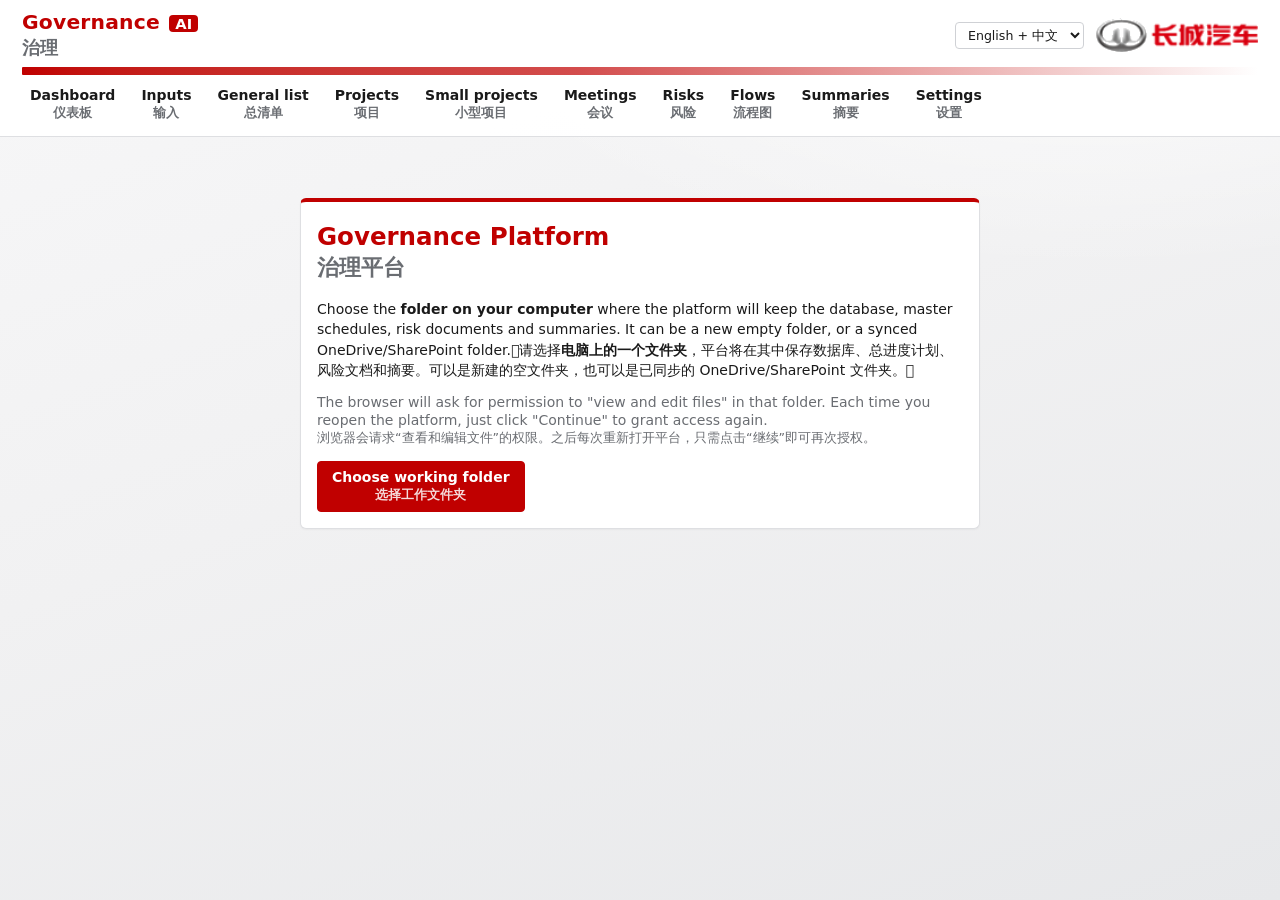
==== index.html @ fbc64bdb "Lista geral: editar título e descrição do item Campos Título e Descrição na janela do item e atalho " ====
<!doctype html>
<!-- Arquivo gerado por tools/build.mjs a partir de src/. Edite os arquivos em src/. -->
<html lang="pt-BR">
<head>
<meta charset="utf-8">
<meta name="viewport" content="width=device-width, initial-scale=1">
<title>Governança IA</title>
<style>
/* Visual no padrão das apresentações GWM: fundo claro/cinza, títulos vermelhos, texto preto,
 * faixa vermelha em degradê e logo no canto superior direito. Sem modo escuro. */
:root {
  color-scheme: light;
  --brand: #C00000;
  --font-scale: 1;
  --bg: #f1f1f2; --bg-2: #e7e8ea; --panel: #ffffff; --ink: #1a1a1a; --muted: #6a6d72; --line: #dedfe2;
  --soft: #fbeeee;
  --high: #b00000; --high-bg: #fde4e4; --mid: #8a5a00; --mid-bg: #fff1d6; --low: #1f6b34; --low-bg: #e3f3e6;
  --pad: 16px; --gap: 14px;
}
body[data-density="compacta"] { --pad: 10px; --gap: 10px; }
body[data-density="confortável"] { --pad: 22px; --gap: 18px; }
* { box-sizing: border-box; }
html { font-size: calc(14px * var(--font-scale)); }
body {
  margin: 0; font: 1rem/1.45 "Segoe UI", system-ui, -apple-system, "Microsoft YaHei", "PingFang SC", sans-serif; color: var(--ink);
  background: radial-gradient(1200px 600px at 85% -10%, #ffffff 0%, rgba(255,255,255,0) 60%), linear-gradient(160deg, #f7f7f8 0%, var(--bg) 45%, var(--bg-2) 100%) fixed;
  min-height: 100vh;
}
a { color: var(--brand); }

/* ---------- topo */
.top { background: rgba(255,255,255,.96); position: sticky; top: 0; z-index: 5; box-shadow: 0 1px 0 var(--line); }
.top-row { display: flex; align-items: center; gap: 16px; padding: 10px 22px 6px; }
.brand { font-weight: 800; font-size: 1.45rem; color: var(--brand); letter-spacing: .2px; flex: 1; }
.brand .ai { background: var(--brand); color: #fff; border-radius: 4px; padding: 0 6px; margin-left: 2px; font-size: 1.05rem; vertical-align: 2px; }
.top-right { display: flex; align-items: center; gap: 12px; }
.logo { height: 34px; max-width: 220px; object-fit: contain; }
.redbar { height: 8px; margin: 0 22px; border-radius: 1px; background: linear-gradient(90deg, var(--brand) 0%, color-mix(in srgb, var(--brand) 70%, #fff) 45%, rgba(255,255,255,0) 100%); }
nav { display: flex; gap: 2px; flex-wrap: wrap; padding: 6px 18px 8px; }
nav a { color: var(--ink); text-decoration: none; padding: 6px 12px; border-radius: 4px; font-weight: 600; }
nav a:hover { color: var(--brand); background: var(--soft); }
nav a.active { color: var(--brand); box-shadow: inset 0 -3px 0 var(--brand); border-radius: 0; }
.badge { font-size: .8rem; padding: 3px 9px; border-radius: 999px; background: #eee; color: var(--muted); white-space: nowrap; }
.badge.on { background: var(--low-bg); color: var(--low); }
.badge:empty { display: none; }
.lang { width: auto; padding: 4px 8px; font-size: .9rem; }

/* ---------- conteúdo */
main { max-width: 1360px; margin: 0 auto; padding: 22px 18px 60px; }
h1 { font-size: 1.75rem; margin: 4px 0 16px; color: var(--brand); font-weight: 800; }
h2 { font-size: 1.1rem; margin: 0 0 10px; color: var(--ink); font-weight: 700; padding-left: 9px; border-left: 4px solid var(--brand); }
h3 { font-size: 1rem; margin: 16px 0 6px; color: var(--ink); }
.title-row { display: flex; align-items: center; justify-content: space-between; gap: 16px; flex-wrap: wrap; }
.title-row h1 { margin-bottom: 4px; }
.pct-big { min-width: 260px; font-weight: 700; display: flex; align-items: center; gap: 8px; }
.grid { display: grid; gap: var(--gap); grid-template-columns: repeat(auto-fit, minmax(320px, 1fr)); }
.card { background: var(--panel); border: 1px solid var(--line); border-radius: 6px; padding: var(--pad); box-shadow: 0 1px 2px rgba(0,0,0,.04); }
.welcome { max-width: 680px; margin: 40px auto; border-top: 4px solid var(--brand); }
.kpis { display: grid; gap: 10px; grid-template-columns: repeat(auto-fit, minmax(150px, 1fr)); margin-bottom: var(--gap); }
.kpi { background: var(--panel); border: 1px solid var(--line); border-top: 3px solid var(--brand); border-radius: 6px; padding: 12px; text-decoration: none; color: inherit; display: block; }
.kpi b { display: block; font-size: 1.8rem; color: var(--brand); font-variant-numeric: tabular-nums; line-height: 1.1; }
.kpi span { color: var(--muted); font-size: .85rem; }
a.kpi:hover { box-shadow: 0 2px 8px rgba(0,0,0,.08); }
table { width: 100%; border-collapse: collapse; }
th, td { text-align: left; padding: 7px 8px; border-bottom: 1px solid var(--line); vertical-align: top; }
th { font-size: .8rem; color: #444; font-weight: 700; background: #f5f5f6; text-transform: none; }
tr.click { cursor: pointer; } tr.click:hover { background: var(--soft); }
tr.done td { color: var(--muted); }
tr.overdue td:first-child { box-shadow: inset 3px 0 0 var(--high); }
.acts td { font-size: .92rem; }
.acts tr.group-start td { border-top: 2px solid #c9c9cc; }
.acts td.grp { font-weight: 700; color: #333; background: #fafafa; }
.acts td.lp { white-space: pre-wrap; min-width: 220px; color: #333; }
.nowrap { white-space: nowrap; }
label { display: block; font-size: .8rem; color: #444; margin: 10px 0 4px; font-weight: 700; }
input, select, textarea { width: 100%; padding: 7px 8px; border: 1px solid #cfd1d5; border-radius: 4px; background: #fff; color: var(--ink); font: inherit; }
input:focus, select:focus, textarea:focus { outline: 2px solid color-mix(in srgb, var(--brand) 35%, transparent); border-color: var(--brand); }
input.late { border-color: var(--high); color: var(--high); }
textarea { min-height: 80px; resize: vertical; }
td textarea { min-height: 0; }
.row { display: grid; gap: 12px; grid-template-columns: repeat(auto-fit, minmax(170px, 1fr)); }
button, .btn { display: inline-block; border: 1px solid var(--brand); background: var(--brand); color: #fff; padding: 7px 14px; border-radius: 4px; cursor: pointer; font: inherit; font-weight: 600; text-decoration: none; }
button:hover, .btn:hover { filter: brightness(1.08); }
button.ghost, .btn.ghost { background: #fff; color: var(--brand); }
button.danger { color: var(--high); border-color: #e3b2b2; }
button.small { padding: 3px 9px; font-size: .85rem; }
button:disabled { opacity: .5; cursor: wait; }
.swatch { width: 30px; height: 30px; padding: 0; border-radius: 50%; border: 2px solid #fff; box-shadow: 0 0 0 1px #ccc; }
.actions { display: flex; gap: 8px; flex-wrap: wrap; margin-top: 14px; align-items: center; }
.pill { display: inline-block; font-size: .78rem; padding: 1px 8px; border-radius: 999px; background: #eeeeef; color: #333; margin: 1px 2px 1px 0; white-space: nowrap; }
.p-Alta, .lv-alta, .p-Alto { background: var(--high-bg); color: var(--high); }
.p-Média, .lv-media, .p-Médio { background: var(--mid-bg); color: var(--mid); }
.p-Baixa, .lv-baixa, .p-Baixo { background: var(--low-bg); color: var(--low); }
.star { color: var(--brand); }
.muted { color: var(--muted); }
.alert { padding: 8px 10px; border-radius: 4px; margin-bottom: 6px; background: #f6f6f7; }
.steps { display: flex; gap: 6px; margin-bottom: 14px; flex-wrap: wrap; }
.step { padding: 5px 12px; border-radius: 999px; background: #eaeaec; color: var(--muted); font-size: .82rem; font-weight: 600; }
.step.on { background: var(--brand); color: #fff; }
.tabs { display: flex; gap: 2px; flex-wrap: wrap; border-bottom: 2px solid var(--line); margin: 6px 0 16px; }
.tabs a { padding: 8px 14px; text-decoration: none; color: #333; font-weight: 600; border-bottom: 3px solid transparent; margin-bottom: -2px; }
.tabs a:hover { color: var(--brand); }
.tabs a.on { color: var(--brand); border-bottom-color: var(--brand); }
.checks label { display: flex; gap: 6px; align-items: center; font-weight: 400; color: var(--ink); margin: 4px 0; font-size: 1rem; }
.checks.inline { display: flex; gap: 16px; flex-wrap: wrap; }
.checks input { width: auto; }
.ai-box { border-left: 3px solid var(--brand); background: var(--soft); padding: 10px 12px; border-radius: 4px; margin: 10px 0; white-space: pre-wrap; }
.toolbar { display: flex; gap: 8px; flex-wrap: wrap; margin-bottom: 12px; align-items: center; }
.toolbar input, .toolbar select { width: auto; min-width: 150px; }
.progress { display: flex; align-items: center; gap: 8px; min-width: 120px; }
.progress b { font-variant-numeric: tabular-nums; min-width: 38px; }
.progress-bar { flex: 1; height: 8px; background: #e4e4e6; border-radius: 4px; overflow: hidden; min-width: 70px; }
.progress-bar span { display: block; height: 100%; background: var(--brand); border-radius: 4px; }
.progress-bar.mini { height: 4px; margin-top: 4px; }
.map-grid { display: grid; gap: 4px 12px; grid-template-columns: repeat(auto-fit, minmax(190px, 1fr)); }
.logo-preview { background: #fff; border: 1px dashed #ccc; border-radius: 6px; padding: 16px; text-align: center; margin-bottom: 8px; }
.logo-preview img { max-height: 60px; max-width: 100%; }
.modal { position: fixed; inset: 0; background: rgba(30,30,30,.45); display: flex; align-items: flex-start; justify-content: center; padding: 40px 16px; overflow: auto; z-index: 20; }
.modal-box { background: var(--panel); border-radius: 6px; border-top: 4px solid var(--brand); padding: 22px; width: min(960px, 100%); position: relative; }
.close { position: absolute; right: 12px; top: 10px; background: transparent; color: var(--muted); border: 0; font-size: 22px; }
.hidden { display: none !important; }
.toast { position: fixed; right: 18px; bottom: 18px; background: #1a1a1a; color: #fff; padding: 10px 16px; border-radius: 4px; border-left: 4px solid var(--brand); z-index: 30; max-width: 440px; }
.tl li { margin-bottom: 4px; }
.files a { color: var(--brand); }
.summary-doc { background: var(--panel); border: 1px solid var(--line); border-radius: 6px; padding: 24px; }
.summary-doc h2 { margin-top: 22px; }

/* ---------- fluxos */
.flow-wrap { display: grid; grid-template-columns: minmax(0, 1fr) 300px; gap: var(--gap); align-items: start; }
.flow-canvas { overflow: auto; max-height: 72vh; background: #fbfbfb; border: 1px solid var(--line); border-radius: 6px; touch-action: none; user-select: none; }
.flow-canvas .fl-node { cursor: grab; }
.flow-canvas .fl-edge { cursor: pointer; }
.flow-side { position: sticky; top: 150px; }
@media (max-width: 900px) { .flow-wrap { grid-template-columns: 1fr; } .flow-side { position: static; } }

@media (max-width: 640px) {
  .top-row { padding: 8px 12px 4px; } .redbar { margin: 0 12px; } nav { padding: 4px 8px 6px; }
  .logo { height: 24px; } .badge { display: none; }
  main { padding: 16px 12px 40px; }
}
@media print { .top, .no-print, .tabs { display: none !important; } main { padding: 0; } .summary-doc { border: 0; } body { background: #fff; } }
.acts textarea { min-width: 220px; } .acts input[type=date] { min-width: 130px; }
input[type=range], input[type=checkbox] { accent-color: var(--brand); }

/* ---------- dashboards */
.hero { font-size: 1.15rem; font-weight: 600; margin: 4px 0 14px; padding: 12px 16px; background: #fff; border: 1px solid var(--line); border-left: 5px solid var(--brand); border-radius: 6px; }
.kpi small { display: block; color: var(--muted); font-size: .75rem; margin-top: 2px; }
.small { font-size: .8rem; }
.hbars { display: grid; gap: 8px; }
.hb-row { display: grid; grid-template-columns: minmax(110px, 38%) 1fr; gap: 10px; align-items: center; }
.hb-label { font-size: .88rem; color: #333; overflow: hidden; text-overflow: ellipsis; white-space: nowrap; }
.hb-track { display: flex; align-items: center; gap: 8px; min-width: 0; }
.hb-bar { display: block; height: 14px; border-radius: 0 4px 4px 0; min-width: 0; }
.hb-val { font-weight: 700; font-size: .88rem; color: #1a1a1a; white-space: nowrap; }
.stackbar { display: flex; gap: 2px; height: 22px; border-radius: 4px; overflow: hidden; margin: 6px 0 10px; }
.sb-seg { display: block; height: 100%; min-width: 4px; }
.legend { display: flex; flex-wrap: wrap; gap: 6px 16px; font-size: .85rem; color: #333; }
.legend i { display: inline-block; width: 12px; height: 12px; border-radius: 3px; margin-right: 5px; vertical-align: -1px; }
.meter { display: flex; align-items: center; gap: 8px; min-width: 140px; }
.meter b { font-variant-numeric: tabular-nums; }
.cols { display: flex; align-items: flex-end; gap: 14px; height: 170px; padding-top: 18px; }
.col { flex: 1; display: flex; flex-direction: column; align-items: center; justify-content: flex-end; height: 100%; min-width: 0; }
.col-bar { display: block; width: min(24px, 70%); background: var(--brand); border-radius: 4px 4px 0 0; min-height: 0; }
.col-val { font-weight: 700; font-size: .85rem; margin-bottom: 4px; }
.col-label { font-size: .75rem; color: var(--muted); margin-top: 6px; text-align: center; white-space: nowrap; }
.heat { border-collapse: separate; border-spacing: 2px; }
.heat td { text-align: center; font-weight: 700; font-size: 1.05rem; padding: 14px 6px; border: 0; border-radius: 4px; }
.heat th { background: transparent; text-align: center; border: 0; }

/* ---------- calendário */
.cal { display: grid; grid-template-columns: repeat(7, minmax(0, 1fr)); gap: 2px; background: var(--line); border: 1px solid var(--line); border-radius: 6px; overflow: hidden; }
.cal-head { background: #f5f5f6; font-weight: 700; font-size: .8rem; padding: 6px; text-align: center; }
.cal-day { background: #fff; min-height: 104px; padding: 4px; cursor: pointer; display: flex; flex-direction: column; gap: 3px; min-width: 0; }
.cal-day:hover { background: #fffafa; }
.cal-day.weekend { background: #fafafa; }
.cal-day.empty { background: #f7f7f8; cursor: default; }
.cal-day.today .cal-num { background: var(--brand); color: #fff; border-radius: 999px; padding: 0 7px; }
.cal-num { font-size: .8rem; font-weight: 700; align-self: flex-start; }
.cal-title { font-size: 1.1rem; min-width: 170px; text-align: center; }
.cal-ev { display: block; font-size: .75rem; padding: 2px 5px; border-radius: 3px; text-decoration: none; color: #1a1a1a; white-space: nowrap; overflow: hidden; text-overflow: ellipsis; border-left: 3px solid #999; background: #f1f1f2; }
.cal-ev.sug { border: 1px dashed var(--brand); border-left-width: 3px; background: #fff; display: flex; align-items: center; gap: 3px; overflow: visible; }
.cal-ev .sug-t { flex: 1; min-width: 0; overflow: hidden; text-overflow: ellipsis; }
.cal-ev .mini { flex: none; padding: 0 5px; font-size: .72rem; line-height: 1.35; }
.cal-ev .mini + .mini { background: #fff; color: var(--brand); }
.st-Agendada { border-left-color: #6a6d72 !important; background: #f1f1f2; }
.st-Pendente, .st-Solicitada { border-left-color: #C98A00 !important; background: #fff6e2; }
.st-Realizada { border-left-color: #2E7D32 !important; background: #e9f5eb; }
.st-Norealizada { border-left-color: #C00000 !important; background: #fde8e8; }
.legend i.st-Agendada { background: #6a6d72; } .legend i.st-Pendente, .legend i.st-Solicitada { background: #C98A00; }
.legend i.st-Realizada { background: #2E7D32; } .legend i.st-Norealizada { background: #C00000; } .legend i.sug { background: #fff; border: 1px dashed var(--brand); }
.teach { border-left: 4px solid var(--brand); }
@media (max-width: 760px) { .cal-day { min-height: 70px; } .cal-ev { font-size: .65rem; } }

/* ---------- traduções */
.tr-btn { vertical-align: middle; font-size: .78rem; margin-left: 6px; }
h1 .tr-btn, h2 .tr-btn { font-weight: 600; }
.tr-preview { font-size: .85rem; color: #444; background: #f6f6f7; border-left: 3px solid #b9bcc2; padding: 6px 8px; margin-top: 4px; border-radius: 3px; white-space: pre-wrap; }
.tr-field { margin-bottom: 12px; }
.tr-table td { width: 33%; font-size: .9rem; }

/* ---------- lista geral, busca de itens, prazos */
.due-strip { background: #fde8e8; color: #7a0000; padding: 6px 22px; font-weight: 600; font-size: .9rem; border-top: 1px solid #f3c2c2; }
.due-strip a { margin-left: 10px; }
.due-banner { display: flex; gap: 10px; align-items: center; flex-wrap: wrap; font-weight: 600; }
.late-txt { color: var(--high); font-weight: 700; }
tr.overdue td { background: #fff6f6; }
.pager { display: flex; justify-content: space-between; align-items: center; gap: 10px; margin-top: 10px; }
.inline-check { display: inline-flex; gap: 6px; align-items: center; font-weight: 400; font-size: .9rem; margin: 0; color: var(--ink); }
.inline-check input { width: auto; }
td.lp { max-width: 280px; font-size: .88rem; }
.chips { display: flex; flex-wrap: wrap; gap: 6px; margin: 4px 0 8px; }
.chip { display: inline-flex; align-items: center; gap: 6px; background: #f1f1f2; border-radius: 999px; padding: 3px 4px 3px 10px; font-size: .85rem; }
.chip.direct { background: var(--soft); color: var(--brand); font-weight: 600; }
.chip.sug { background: #fff; border: 1px dashed #bbb; padding-right: 10px; }
.chip .mini { padding: 0 6px; font-size: .75rem; line-height: 1.4; border-radius: 999px; }
.search-results { border: 1px solid var(--line); border-top: 0; border-radius: 0 0 4px 4px; max-height: 260px; overflow: auto; }
.search-results:empty { display: none; }
.search-row { display: flex; justify-content: space-between; gap: 10px; align-items: center; padding: 6px 8px; border-top: 1px solid var(--line); }
details.merge { margin-top: 14px; } details.merge summary { cursor: pointer; color: var(--muted); }
.toolbar .inline-check input { min-width: 0; width: auto; }
.act-cell { display: flex; flex-wrap: wrap; gap: 4px; min-width: 150px; }

/* ---------- painel por departamento */
.dept-grid { display: grid; gap: 10px; grid-template-columns: repeat(auto-fill, minmax(170px, 1fr)); }
.dept-tile { display: flex; flex-direction: column; align-items: flex-start; gap: 2px; text-align: left; background: #fff; color: var(--ink); border: 1px solid var(--line);
  border-top: 4px solid #b9bcc2; border-radius: 6px; padding: 12px; font-weight: 400; cursor: pointer; }
.dept-tile:hover { filter: none; box-shadow: 0 2px 8px rgba(0,0,0,.08); }
.dept-tile.has-late { border-top-color: var(--brand); }
.dept-tile.on { outline: 2px solid var(--brand); background: var(--soft); }
.dept-name { font-weight: 800; font-size: 1.05rem; color: var(--brand); }
.dept-tile b { font-size: 1.7rem; line-height: 1.1; }
.dept-sub { font-size: .78rem; color: var(--muted); }
.dept-meta { font-size: .78rem; color: var(--muted); min-height: 1em; }

/* ---------- participantes e tempo em reuniões */
.att-picker { display: flex; flex-wrap: wrap; gap: 6px 22px; padding: 8px 10px; border: 1px solid var(--line); border-radius: 4px; background: #fafafa; }
.att-group { display: flex; flex-wrap: wrap; gap: 4px 12px; align-items: center; }
.att-group b { font-size: .78rem; color: var(--brand); text-transform: uppercase; letter-spacing: .3px; margin-right: 2px; }
.att-group label { display: inline-flex; gap: 5px; align-items: center; font-weight: 400; margin: 0; color: var(--ink); font-size: .9rem; }
.att-group input { width: auto; accent-color: var(--brand); }
.director-btn { background: #1a1a1a; border-color: #1a1a1a; color: #fff; }
.director-btn.on { background: var(--brand); border-color: var(--brand); }
/* planejado × realizado */
.pairbars { display: grid; gap: 10px; }
.pb-row { display: grid; grid-template-columns: minmax(110px, 38%) 1fr; gap: 10px; align-items: center; }
.pb-row > div { display: grid; gap: 3px; }
.pb-row .hb-bar { height: 10px; }
details.more { margin: 8px 0; } details.more > summary { cursor: pointer; color: var(--muted); font-size: .9rem; margin-bottom: 6px; }
.file-btn { cursor: pointer; margin: 0; font-size: .85rem; }
.dept-in { width: 110px; padding: 4px 6px; }
.people-box > summary { cursor: pointer; }
.people-box[open] > summary { margin-bottom: 8px; }
/* assistente */
.assist-card { border-top: 3px solid var(--brand); }
.props-t td { vertical-align: top; }
.props-t select, .props-t .tg-in { width: 100%; margin-bottom: 4px; }
.props-t textarea { width: 100%; min-height: 44px; }
.tabs.mini { margin: 0 0 10px; } .tabs.mini a { padding: 6px 12px; font-size: .92rem; }
.att-input { width: 100%; }
.att-chips, .slots { display: flex; flex-wrap: wrap; gap: 6px; margin: 6px 0; align-items: center; }
button.chip { background: #fff; color: #333; border: 1px solid var(--line); border-radius: 14px; padding: 3px 10px; font-size: .85rem; font-weight: 500; }
button.chip:hover { border-color: var(--brand); color: var(--brand); filter: none; }
button.chip.on { background: var(--brand); border-color: var(--brand); color: #fff; }
.small-sel { padding: 3px 6px; font-size: .88rem; }
.prog-box { background: #fff; border: 1px solid var(--line); border-left: 4px solid var(--brand); border-radius: 6px; padding: 8px 12px; margin: 8px 0; }
.prog-box ul { margin: 6px 0 0; }
/* itens de projeto parados há X dias, para confirmar na lista geral */
.confirm-box { border-left: 4px solid #e0a800; margin-bottom: var(--gap); }
.confirm-box textarea { min-width: 180px; }
/* summary no formato do modelo (conclusão, reuniões, pendências, projetos) */
.report .r-title { margin: 4px 0 10px; }
.report h2 { margin-top: 22px; }
.report .r-conclusion { white-space: pre-wrap; background: var(--card, #fff); border: 1px solid #e1e1e1; border-left: 4px solid var(--accent, #C00000); padding: 10px 14px; line-height: 1.6; }
.report .r-table { width: 100%; }
.report .r-table td { vertical-align: top; }
.report .r-table td.c { text-align: center; width: 36px; }
.report tr.overdue td { background: #fff4f4; }
.summary-doc .annex { margin-top: 24px; }
/* modo bilíngue: inglês em cima, chinês embaixo */
.bi-pair { display: inline-block; line-height: 1.25; vertical-align: top; }
.bi-zh { color: var(--muted, #666); font-size: .9em; font-weight: inherit; }
nav .bi-pair, .tabs .bi-pair, button .bi-pair, .btn .bi-pair { text-align: center; }

/* Lista geral: novo item rápido e edição na linha */
.quick-add { padding: 10px 14px; }
.quick-add .qa-row { display: flex; flex-wrap: wrap; gap: 8px; align-items: center; }
.quick-add .qa-row #qa-title { flex: 1 1 280px; min-width: 200px; }
.quick-add .qa-row select, .quick-add .qa-row input[type=date] { width: auto; max-width: 220px; }
.glist td { vertical-align: top; }
.glist select, .glist input { font-size: 13px; padding: 4px 6px; min-height: 0; }
.glist td:nth-child(3) select { max-width: 170px; }
.glist input[type=date] { width: 135px; }
.glist .g-title { min-width: 200px; }
.glist .lp { min-width: 200px; }
.glist .g-prog { display: block; width: 100%; margin-top: 4px; border-style: dashed; }
.glist .g-close { white-space: nowrap; }
.glist .bi-zh, .quick-add .bi-zh { font-size: .85em; }
.inline-filters { display: inline-block; }
.inline-filters > summary { cursor: pointer; padding: 6px 4px; color: var(--muted, #666); }
.inline-filters[open] { display: inline-flex; gap: 6px; align-items: center; }
.how-line { margin: -4px 0 12px; }
.quick-input textarea { font-size: 15px; }
button .bi-zh, .btn .bi-zh { color: inherit; opacity: .85; }
#view > .card + .card { margin-top: var(--gap, 14px); }
.glist .g-del { margin-left: 4px; padding: 3px 7px; }
.glist .g-edit { text-decoration: none; opacity: .6; margin-left: 2px; }
.glist .g-edit:hover { opacity: 1; }
.item-edit { margin: 8px 0; padding: 10px 12px; }
</style>
</head>
<body data-density="normal">
<header class="top">
  <div class="top-row">
    <div class="brand"><span id="app-title">Governança</span> <span class="ai">IA</span></div>
    <div class="top-right">
      <select id="lang" class="lang" onchange="setLang(this.value)" aria-label="Idioma / Language / 语言">
        <option value="bi">English + 中文</option><option value="en">English</option><option value="zh">中文</option><option value="pt">Português</option>
      </select>
      <div id="ai-badge" class="badge"></div>
      <img id="logo" class="logo" alt="logo">
    </div>
  </div>
  <div id="redbar" class="redbar"></div>
  <nav id="nav">
    <a href="#painel" data-t="Painel">Painel</a>
    <a href="#entradas" data-t="Entradas">Entradas</a>
    <a href="#lista" data-t="Lista geral">Lista geral</a>
    <a href="#projetos" data-t="Projetos">Projetos</a>
    <a href="#temporarios" data-t="Projetos menores">Projetos menores</a>
    <a href="#reunioes" data-t="Reuniões">Reuniões</a>
    <a href="#riscos" data-t="Riscos">Riscos</a>
    <a href="#fluxos" data-t="Fluxos">Fluxos</a>
    <a href="#summaries" data-t="Summaries">Summaries</a>
    <a href="#config" data-t="Config.">Config.</a>
  </nav>
</header>
<main id="view"><p class="muted">Carregando…</p></main>
<div id="modal" class="modal hidden"><div class="modal-box"><button class="close" onclick="closeModal()">×</button><div id="modal-body"></div></div></div>
<div id="toast" class="toast hidden"></div>
<script>
/* Logo padrão (recortado do layout de apresentação enviado). Pode ser trocado em Configurações → Aparência. */
const DEFAULT_LOGO = "[data-uri]";
</script>
<script>
/* Armazenamento local: uma pasta do computador escolhida pelo usuário (File System Access API, Edge/Chrome).
 *
 *   <pasta escolhida>/
 *     db.json                                         -> base de dados de governança
 *     PROJECTS/PROJ001 INFOS AND GENERAL OVERVIEW/master_schedule/...
 *     RISKS/RISK001 INFOS AND GENERAL OVERVIEW/...
 *     MEETINGS/MEET001/...
 *     SUMMARIES/...
 *
 * A referência à pasta e a chave da IA ficam no IndexedDB do navegador (nunca dentro da pasta,
 * que pode ser compartilhada).
 */
const KV = {
  _db: null,
  open() {
    if (this._db) return Promise.resolve(this._db);
    return new Promise((res, rej) => {
      const r = indexedDB.open("governanca-ia", 1);
      r.onupgradeneeded = () => r.result.createObjectStore("kv");
      r.onsuccess = () => res((this._db = r.result));
      r.onerror = () => rej(r.error);
    });
  },
  async get(k) {
    const db = await this.open();
    return new Promise((res, rej) => { const q = db.transaction("kv").objectStore("kv").get(k); q.onsuccess = () => res(q.result); q.onerror = () => rej(q.error); });
  },
  async set(k, v) {
    const db = await this.open();
    return new Promise((res, rej) => { const t = db.transaction("kv", "readwrite"); t.objectStore("kv").put(v, k); t.oncomplete = () => res(); t.onerror = () => rej(t.error); });
  },
};

const Store = {
  root: null,
  name: "",

  supported: () => typeof window.showDirectoryPicker === "function",

  async pick() {
    const h = await window.showDirectoryPicker({ id: "governanca-ia", mode: "readwrite" });
    await this.use(h);
  },
  async use(h) {
    this.root = h;
    this.name = h.name;
    await KV.set("root", h).catch(() => {});
  },
  /** Pasta usada da última vez; precisa de permissão (clique do usuário) para reabrir. */
  async remembered() {
    try { return (await KV.get("root")) || null; } catch { return null; }
  },
  async hasPermission(h) {
    return (await h.queryPermission({ mode: "readwrite" })) === "granted";
  },
  async requestPermission(h) {
    return (await h.requestPermission({ mode: "readwrite" })) === "granted";
  },

  _split(path) { return path.split("/").filter(Boolean); },
  async dir(path, create = true) {
    let h = this.root;
    for (const p of this._split(path)) h = await h.getDirectoryHandle(p, { create });
    return h;
  },
  async fileHandle(path, create = false) {
    const parts = this._split(path), name = parts.pop();
    const d = await this.dir(parts.join("/"), create);
    return d.getFileHandle(name, { create });
  },
  async write(path, data) {
    const fh = await this.fileHandle(path, true);
    const w = await fh.createWritable();
    await w.write(data);
    await w.close();
  },
  async read(path) {
    try { return await (await this.fileHandle(path)).getFile(); } catch { return null; }
  },
  async exists(path) { return (await this.read(path)) !== null; },
  async remove(path) {
    const parts = this._split(path), name = parts.pop();
    try { await (await this.dir(parts.join("/"), false)).removeEntry(name); } catch { /* já removido */ }
  },
  /** Lista arquivos recursivamente: [{name, rel, folder, size, modified}] */
  async list(path) {
    const out = [];
    let base;
    try { base = await this.dir(path, false); } catch { return out; }
    const walk = async (h, rel) => {
      for await (const [n, e] of h.entries()) {
        const r = rel ? rel + "/" + n : n;
        if (e.kind === "directory") await walk(e, r);
        else {
          const f = await e.getFile();
          out.push({ name: n, rel: path + "/" + r, folder: rel || ".", size: f.size, modified: new Date(f.lastModified).toISOString().slice(0, 19) });
        }
      }
    };
    await walk(base, "");
    return out.sort((a, b) => a.rel.localeCompare(b.rel));
  },
  safeName(name) {
    return (String(name || "arquivo").split(/[\\/]/).pop().replace(/[^\p{L}\p{N}\-. ()_]+/gu, "_").trim()) || "arquivo";
  },
  /** Grava sem sobrescrever: "arquivo (1).xlsx" se já existir. */
  async writeUnique(folder, name, data) {
    name = this.safeName(name);
    const dot = name.lastIndexOf("."), root = dot > 0 ? name.slice(0, dot) : name, ext = dot > 0 ? name.slice(dot) : "";
    let rel = folder + "/" + name, n = 1;
    while (await this.exists(rel)) rel = `${folder}/${root} (${n++})${ext}`;
    await this.write(rel, data);
    return rel;
  },
};
</script>
<script>
/* Idiomas da plataforma: português (pt), inglês (en) e chinês simplificado (zh).
 *
 * A chave de cada texto é o próprio texto em português. Valores guardados nos dados (status,
 * prioridade, origem, impactos…) também são chaves em português e só são traduzidos na tela.
 * Parâmetros {x} são substituídos; parâmetros que são listas têm cada item traduzido. */
/* Modo bilíngue (bi): cada texto aparece em inglês e, na linha de baixo, em chinês.
 * t() devolve um par marcado [en|zh]; depois de desenhar a tela, biRender() troca o par por
 * "inglês <br> 中文" (em atributos e opções de lista: "English / 中文"). */
const BI_S = "\uE000", BI_M = "\uE001", BI_E = "\uE002";
const BI_RE = /\uE000([^\uE000-\uE002]*)\uE001([^\uE000-\uE002]*)\uE002/g;
/** Escolhe um idioma de um texto com pares (which = "en" | "zh"), ou junta os dois com sep. */
function biPick(s, which, sep = " / ") {
  if (typeof s !== "string" || !s.includes(BI_S)) return s;
  let prev;
  do { prev = s; s = s.replace(BI_RE, (_, en, zh) => (which === "en" ? en : which === "zh" ? zh : en === zh ? en : en + sep + zh)); } while (s !== prev && s.includes(BI_S));
  return s.replace(/[\uE000-\uE002]/g, ""); // pedaço de par cortado (ex.: texto encurtado): descarta as marcas
}
const biFlat = (s, sep = " / ") => biPick(String(s ?? ""), "both", sep);
const biPair = (en, zh) => (en === zh || !zh ? en : !en ? zh : BI_S + en + BI_M + zh + BI_E);

const I18N = {
  lang: "bi",
  LANGS: { bi: "English + 中文", en: "English", zh: "中文", pt: "Português" },

  async init() {
    let l = null;
    try { l = await KV.get("lang"); } catch { /* sem IndexedDB */ }
    // a plataforma passa a abrir em inglês + chinês (uma vez; depois vale a escolha do usuário)
    let moved = true;
    try { moved = await KV.get("lang_bi_default"); } catch { /* sem IndexedDB */ }
    if (!moved) { l = "bi"; try { await KV.set("lang_bi_default", true); await KV.set("lang", "bi"); } catch { /* sem IndexedDB */ } }
    this.lang = this.LANGS[l] ? l : "bi";
  },
  async set(l) {
    this.lang = this.LANGS[l] ? l : "bi";
    try { await KV.set("lang", this.lang); } catch { /* sem IndexedDB */ }
  },
  htmlLang() { return { pt: "pt-BR", en: "en", zh: "zh-CN", bi: "en" }[this.lang]; },
  /** Nome do idioma para instruir a IA. */
  aiLanguage() {
    return { pt: "português do Brasil", en: "inglês (English)", zh: "chinês simplificado (简体中文)",
      bi: "inglês e chinês simplificado: cada frase ou ponto em inglês e, na linha de baixo, a mesma frase em chinês (简体中文)" }[this.lang];
  },

  /** Preenche {params} num modelo já traduzido (pick escolhe o idioma de parâmetros bilíngues). */
  fill(tpl, params = {}, tr = (x) => x, pick = null) {
    return String(tpl).replace(/\{(\w+)\}/g, (m, k) => {
      const v = params[k];
      if (v === undefined || v === null) return "";
      const out = Array.isArray(v) ? v.map(tr).join(", ") : String(v);
      return pick ? biPick(out, pick) : out;
    });
  },
  /** Texto num idioma específico (pt | en | zh). */
  tl(key, params, lang) {
    const e = D[key];
    const tpl = e ? (lang === "pt" ? e[2] ?? key : lang === "en" ? e[0] : e[1]) : key;
    return params ? this.fill(tpl, params, (x) => I18N.tl(x, null, lang), lang === "pt" ? null : lang) : tpl;
  },
  t(key, params) {
    if (this.lang !== "bi") return this.tl(key, params, this.lang);
    return biPair(this.tl(key, params, "en"), this.tl(key, params, "zh"));
  },
};
const t = (key, params) => I18N.t(key, params);

/* D[chave em português] = [inglês, chinês, (português, quando a chave é um código)] */
const D = {
  // ---- navegação / geral
  "Painel": ["Dashboard", "仪表板"],
  "Entradas": ["Inputs", "输入"],
  "Lista geral": ["General list", "总清单"],
  "Projetos": ["Projects", "项目"],
  "Reuniões": ["Meetings", "会议"],
  "Riscos": ["Risks", "风险"],
  "Summaries": ["Summaries", "摘要"],
  "Config.": ["Settings", "设置"],
  "Idioma": ["Language", "语言"],
  "Processando…": ["Processing…", "处理中…"],
  "Erro: ": ["Error: ", "错误："],
  "Escolha um arquivo.": ["Choose a file.", "请选择文件。"],
  "Arquivo não encontrado na pasta.": ["File not found in the folder.", "文件夹中未找到该文件。"],
  "lista_governanca": ["governance_list", "治理清单"],
  "Itens": ["Items", "事项"],
  "Item": ["Item", "事项"],
  "Projeto": ["Project", "项目"],
  "Risco": ["Risk", "风险"],
  "Reunião": ["Meeting", "会议"],
  "items": ["items", "事项"], "projects": ["projects", "项目"], "risks": ["risks", "风险"], "meetings": ["meetings", "会议"], "inputs": ["inputs", "输入"],
  "sem vínculos": ["no links", "无关联"],
  "ID (ex.: GOV003)": ["ID (e.g. GOV003)", "ID（例如 GOV003）"],
  "Vincular": ["Link", "关联"],
  "Vínculo criado": ["Link created", "已创建关联"],
  "IA: ": ["AI: ", "AI："],
  "IA offline (heurística)": ["AI offline (heuristic)", "AI 离线（启发式）"],
  "sem chave do Claude (configure em Config.)": ["no Claude key (set it in Settings)", "未设置 Claude 密钥（请在设置中配置）"],
  "Salvar": ["Save", "保存"],
  "Salvo": ["Saved", "已保存"],
  "Excluir": ["Delete", "删除"],
  "Upload": ["Upload", "上传"],
  "Histórico": ["History", "历史"],
  "Status": ["Status", "状态"],
  "Origem": ["Source", "来源"],
  "Responsável": ["Owner", "负责人"],
  "Prazo": ["Due date", "截止日期"],
  "Prioridade": ["Priority", "优先级"],
  "Urgência": ["Urgency", "紧急程度"],
  "Impactos": ["Impacts", "影响"],
  "Impacto": ["Impact", "影响"],
  "Definição": ["Definition", "定义"],
  "Vínculos": ["Links", "关联"],
  "Descrição": ["Description", "描述"],
  "Título": ["Title", "标题"],
  "Nome": ["Name", "名称"],
  "Data": ["Date", "日期"],
  "Arquivo": ["File", "文件"],
  "Modo": ["Mode", "模式"],
  "Prob.": ["Prob.", "可能性"],
  "Probabilidade": ["Probability", "可能性"],
  "Análise": ["Analysis", "分析"],
  "heuristica": ["heuristic", "启发式", "heurística"],
  "erro": ["error", "错误", "erro"],
  "Não foi possível iniciar:": ["Could not start:", "无法启动："],

  // ---- valores-código (status, níveis, origens…)
  "Diretora": ["Director", "总监"],
  "Departamento": ["Department", "部门"],
  "HQ": ["HQ", "总部"],
  "Outro": ["Other", "其他"],
  "Pedido pontual": ["One-off request", "临时请求"],
  "Direcionamento / estratégia (reclamação, opinião)": ["Direction / strategy (complaint, opinion)", "方向 / 战略（投诉、意见）"],
  "Nova solicitação do HQ": ["New request from HQ", "总部新要求"],
  "Decisão conjunta entre departamentos": ["Joint decision between departments", "跨部门共同决策"],
  "Atualização de item existente": ["Update to an existing item", "现有事项更新"],
  "Aberto": ["Open", "未结"],
  "Em andamento": ["In progress", "进行中"],
  "Aguardando": ["Waiting", "等待中"],
  "Concluído": ["Done", "已完成"],
  "Em risco": ["At risk", "有风险"],
  "Pausado": ["Paused", "已暂停"],
  "Cancelado": ["Cancelled", "已取消"],
  "Aberta": ["Open", "未结"],
  "Concluída": ["Done", "已完成"],
  "Alta": ["High", "高"], "Média": ["Medium", "中"], "Baixa": ["Low", "低"],
  "Alto": ["High", "高"], "Médio": ["Medium", "中"], "Baixo": ["Low", "低"],
  "Monitorar": ["Monitor", "监控"], "Investigar": ["Investigate", "调查"],
  "Em tratamento": ["Being handled", "处理中"], "Fechado": ["Closed", "已关闭"],
  "Novo": ["New", "新建"], "Em avaliação": ["Under assessment", "评估中"], "Registrado": ["Registered", "已登记"],
  "Custo": ["Cost", "成本"], "Eficiência": ["Efficiency", "效率"], "Operação": ["Operations", "运营"], "Compliance": ["Compliance", "合规"], "People": ["People", "人员"],
  "Risco a monitorar": ["Risk to monitor", "需监控的风险"],
  "Risco a investigar": ["Risk to investigate", "需调查的风险"],
  "Info a ser reportada": ["Information to report", "需汇报的信息"],
  "Criação de um novo projeto": ["Create a new project", "创建新项目"],
  "Ação dentro de um projeto": ["Action within a project", "项目内行动"],
  "Ação geral": ["General action", "一般行动"],
  "Summary diário": ["Daily summary", "每日摘要"],
  "Summary semanal": ["Weekly summary", "每周摘要"],

  // ---- painel
  "Painel de governança": ["Governance dashboard", "治理仪表板"],
  "Entradas pendentes": ["Pending inputs", "待处理输入"],
  "Itens em aberto": ["Open items", "未结事项"],
  "Alta prioridade": ["High priority", "高优先级"],
  "Vencidos": ["Overdue", "已逾期"],
  "Projetos ativos": ["Active projects", "进行中项目"],
  "Riscos abertos": ["Open risks", "未结风险"],
  "Alertas": ["Alerts", "提醒"],
  "Nenhum alerta.": ["No alerts.", "暂无提醒。"],
  "Atividade recente": ["Recent activity", "最近动态"],
  "+ Nova entrada": ["+ New input", "+ 新输入"],
  "Gerar summary do dia": ["Generate today's summary", "生成今日摘要"],

  // ---- entradas
  "Inputs management": ["Inputs management", "输入管理"],
  "1. Entrada da informação": ["1. Information input", "1. 信息录入"],
  "2. Assessment (relação + classificação)": ["2. Assessment (relation + classification)", "2. 评估（关联 + 分类）"],
  "3. Definição": ["3. Definition", "3. 定义"],
  "4. Lista geral + módulos": ["4. General list + modules", "4. 总清单 + 模块"],
  "Nova entrada": ["New input", "新输入"],
  "Registrar e avaliar com IA": ["Register and assess with AI", "登记并用 AI 评估"],
  "Entrada": ["Input", "输入"],
  "Nenhuma entrada.": ["No inputs.", "暂无输入。"],
  "Tipo": ["Type", "类型"],
  "Título / assunto": ["Title / subject", "标题 / 主题"],
  "Descrição do input": ["Input description", "输入描述"],
  "Background / contexto": ["Background / context", "背景 / 情况"],
  "De onde a demanda veio (pessoa / fórum)": ["Where the demand came from (person / forum)", "需求来源（人员 / 会议）"],
  "Área principal": ["Main area", "主要部门"],
  "Áreas impactadas": ["Impacted areas", "受影响部门"],
  "Áreas que impactam": ["Areas that impact it", "产生影响的部门"],
  "Informe o título.": ["Please enter a title.", "请填写标题。"],
  "veio de": ["came from", "来自"],
  "Contexto:": ["Context:", "背景："],
  "Sugestão da IA": ["AI suggestion", "AI 建议"],
  "Gaps:": ["Gaps:", "缺口："],
  "Relação:": ["Relation:", "关联："],
  "Pedir sugestão da IA": ["Ask AI for a suggestion", "请求 AI 建议"],
  "2. Assessment": ["2. Assessment", "2. 评估"],
  "2.1 Tem relação com item já levantado?": ["2.1 Is it related to an item already raised?", "2.1 是否与已提出的事项相关？"],
  "Relação": ["Relation", "关联"],
  "Não / relação só em impacto → criar item novo": ["No / related only by impact → create a new item", "否 / 仅影响相关 → 新建事项"],
  "Sim, relação direta → incluir no item on going": ["Yes, directly related → add to the ongoing item", "是，直接相关 → 并入进行中的事项"],
  "Item on going (relação direta)": ["Ongoing item (direct relation)", "进行中事项（直接相关）"],
  "Itens relacionados (vincular)": ["Related items (link)", "相关事项（关联）"],
  "Lista geral vazia.": ["General list is empty.", "总清单为空。"],
  "2.2 Classificação": ["2.2 Classification", "2.2 分类"],
  "Escopo — o que é?": ["Scope — what is it?", "范围 — 是什么？"],
  "O que deve ser feito com isso?": ["What should be done with it?", "应如何处理？"],
  "De onde a demanda veio": ["Where the demand came from", "需求来源"],
  "Riscos e urgência — explique o porquê": ["Risks and urgency — explain why", "风险与紧急程度 — 请说明原因"],
  "Impactos em quais projetos / operações, por quê": ["Impacts on which projects / operations, and why", "影响哪些项目 / 运营，原因"],
  "Gaps (por que não foi previsto antes?)": ["Gaps (why wasn't this foreseen earlier?)", "缺口（为何之前未预见？）"],
  "3. Definição (pode ser mais de uma)": ["3. Definition (can be more than one)", "3. 定义（可多选）"],
  'Projeto (para "Ação dentro de um projeto")': ['Project (for "Action within a project")', "项目（用于“项目内行动”）"],
  'Nome do novo projeto (se "Criação de um novo projeto")': ['New project name (if "Create a new project")', "新项目名称（如选择“创建新项目”）"],
  "Registrado em": ["Registered in", "已登记于"],
  "Abrir item": ["Open item", "打开事项"],
  "Confirmar e registrar na lista geral": ["Confirm and register in the general list", "确认并登记到总清单"],
  "Excluir entrada?": ["Delete this input?", "删除此输入？"],
  "Ao confirmar, a IA guarda a sua decisão (vs. a sugestão) para aprender os critérios de classificação.": ["When you confirm, the AI stores your decision (vs. its suggestion) to learn your classification criteria.", "确认后，AI 会保存您的决定（与其建议对比），以学习您的分类标准。"],
  "Escolha ao menos uma definição.": ["Choose at least one definition.", "请至少选择一个定义。"],
  "Selecione o item on going.": ["Select the ongoing item.", "请选择进行中的事项。"],
  "projeto": ["project", "项目"],
  "ação": ["action", "行动"],
  "Relação direta (alta similaridade) com item on going.": ["Direct relation (high similarity) with an ongoing item.", "与进行中事项直接相关（高度相似）。"],
  "Relacionado em impacto, mas não diretamente: criar item novo e vincular.": ["Related by impact but not directly: create a new item and link it.", "影响相关但非直接相关：新建事项并关联。"],
  "Nenhum item relacionado encontrado.": ["No related item found.", "未找到相关事项。"],
  "similaridade": ["similarity", "相似度"],
  "Sugestão heurística (IA offline): palavras-chave, similaridade com o histórico e decisões anteriores.": ["Heuristic suggestion (AI offline): keywords, similarity with history and past decisions.", "启发式建议（AI 离线）：基于关键词、历史相似度和以往决定。"],
  "Baseado na decisão anterior em {ref}.": ["Based on the previous decision in {ref}.", "参考了 {ref} 中的以往决定。"],
  "Claude falhou:": ["Claude failed:", "Claude 调用失败："],
  "HEUR_LEARNED": ["Heuristic suggestion (AI offline): keywords, similarity with history and past decisions. Based on the previous decision in {ref}.",
    "启发式建议（AI 离线）：基于关键词、历史相似度和以往决定。参考了 {ref} 中的以往决定。",
    "Sugestão heurística (IA offline): palavras-chave, similaridade com o histórico e decisões anteriores. Baseado na decisão anterior em {ref}."],
  "Governança": ["Governance", "治理"],

  // ---- lista geral
  "Lista geral de governança": ["General governance list", "治理总清单"],
  "Buscar…": ["Search…", "搜索…"],
  "Baixar planilha (CSV)": ["Download spreadsheet (CSV)", "下载表格（CSV）"],
  "Emitido": ["Issued", "提出日期"],
  "Nenhum item.": ["No items.", "暂无事项。"],
  "Escopo": ["Scope", "范围"],
  "Áreas": ["Areas", "部门"],
  "Riscos / urgência": ["Risks / urgency", "风险 / 紧急程度"],
  "Gaps": ["Gaps", "缺口"],
  "Registrar atualização": ["Log an update", "记录更新"],
  "O que aconteceu? (entra no histórico e no summary)": ["What happened? (goes into history and the summary)", "发生了什么？（记入历史和摘要）"],
  "Info a ser reportada (entra no summary)": ["Information to report (goes into the summary)", "需汇报的信息（记入摘要）"],
  "Item atualizado": ["Item updated", "事项已更新"],

  // ---- projetos
  "Gerenciamento de projetos": ["Project management", "项目管理"],
  "Ações abertas": ["Open actions", "未结行动"],
  "Últ. monitoramento": ["Last monitored", "最近跟进"],
  "Próx. reunião": ["Next meeting", "下次会议"],
  "Nenhum projeto.": ["No projects.", "暂无项目。"],
  "Novo projeto": ["New project", "新项目"],
  "Criar projeto e pasta local": ["Create project and local folder", "创建项目及本地文件夹"],
  "Projeto não encontrado.": ["Project not found.", "未找到项目。"],
  "Pasta local:": ["Local folder:", "本地文件夹："],
  "Dados": ["Details", "信息"],
  "Próxima reunião": ["Next meeting", "下次会议"],
  "Atualização / monitoramento": ["Update / monitoring", "更新 / 跟进"],
  "Projeto atualizado": ["Project updated", "项目已更新"],
  "Salvar (marca monitoramento)": ["Save (marks as monitored)", "保存（标记为已跟进）"],
  "Registrar reunião": ["Log a meeting", "记录会议"],
  "Master schedules": ["Master schedules", "总进度计划"],
  "MS_HELP": ["Files are stored in the local master_schedule folder. You can copy them straight into that folder and click \"Sync folder\", or upload them here. Files that can be analysed: .xlsx, .csv, .pdf (MS Project: export to .xlsx/.pdf).",
    "文件保存在本地 master_schedule 文件夹中。您可以直接复制到该文件夹后点击“同步文件夹”，或在此上传。可分析的格式：.xlsx、.csv、.pdf（MS Project 请导出为 .xlsx/.pdf）。",
    "Os arquivos ficam na pasta local master_schedule. Você pode copiá-los direto para a pasta e clicar em \"Sincronizar pasta\", ou fazer upload aqui. Formatos analisáveis: .xlsx, .csv, .pdf (MS Project: exporte para .xlsx/.pdf)."],
  "Sincronizar pasta": ["Sync folder", "同步文件夹"],
  "Organizar com IA": ["Organise with AI", "用 AI 整理"],
  "Nenhum cronograma.": ["No schedules.", "暂无进度计划。"],
  "Portfólio de ações": ["Action portfolio", "行动组合"],
  "Ação": ["Action", "行动"],
  "Gap (por que não foi prevista)": ["Gap (why it wasn't planned)", "缺口（为何未预先计划）"],
  "Sem ações.": ["No actions.", "暂无行动。"],
  "Nova ação": ["New action", "新行动"],
  "Gap": ["Gap", "缺口"],
  "Adicionar ação": ["Add action", "添加行动"],
  "Itens da lista geral vinculados": ["Linked general-list items", "关联的总清单事项"],
  "Fases / marcos": ["Phases / milestones", "阶段 / 里程碑"],
  "Atrasadas": ["Late", "已延误"],
  "Próximas entregas": ["Upcoming deliveries", "即将交付"],
  "Pontos críticos": ["Critical points", "关键点"],
  "Ações sugeridas": ["Suggested actions", "建议行动"],
  "Arquivo armazenado. Formato sem leitura automática (envie .xlsx/.csv/.pdf para análise).": ["File stored. This format can't be read automatically (upload .xlsx/.csv/.pdf for analysis).", "文件已保存。该格式无法自动读取（请上传 .xlsx/.csv/.pdf 进行分析）。"],
  "{n} atividades lidas; {done} concluídas; {late} atrasadas.": ["{n} activities read; {done} done; {late} late.", "已读取 {n} 项活动；{done} 项完成；{late} 项延误。"],
  "Cronograma não encontrado na pasta": ["Schedule not found in the folder", "文件夹中未找到进度计划"],
  "Ação não encontrada": ["Action not found", "未找到行动"],
  "Selecione o projeto para 'Ação dentro de um projeto'.": ["Select the project for 'Action within a project'.", "请为“项目内行动”选择项目。"],

  // ---- reuniões
  "Gerenciamento de reuniões": ["Meeting management", "会议管理"],
  "Nenhuma reunião.": ["No meetings.", "暂无会议。"],
  "Nova ata / anotação": ["New minutes / notes", "新会议纪要 / 笔记"],
  "Participantes": ["Participants", "参会人"],
  "Departamentos": ["Departments", "部门"],
  "Projeto (acompanhamento)": ["Project (follow-up)", "项目（跟进）"],
  "Ata": ["Minutes", "会议纪要"],
  "Anotações pessoais": ["Personal notes", "个人笔记"],
  "Anotações": ["Notes", "笔记"],
  "Anexos": ["Attachments", "附件"],
  "MINUTES_HINT": ["Paste the minutes. Tip: lines like 'Action: ... owner: Name 2026-10-20' and 'Decision: ...' help the extraction.",
    "粘贴会议纪要。提示：类似“行动：… 负责人：姓名 2026-10-20”和“决定：…”的行有助于提取。",
    "Cole a ata. Dica: linhas como 'Ação: ... resp: Nome 2026-10-20' e 'Decisão: ...' ajudam a extração."],
  "EXTRACT_HINT": ["AI offline: write lines like 'Action: ... owner: Name 2026-10-20' for automatic extraction.",
    "AI 离线：请按“行动：… 负责人：姓名 2026-10-20”的格式书写，以便自动提取。",
    "IA offline: marque linhas como 'Ação: ... resp: Nome 2026-10-20' para extração automática."],
  "Salvar e extrair demandas com IA": ["Save and extract demands with AI", "保存并用 AI 提取需求"],
  "Reunião não encontrada.": ["Meeting not found.", "未找到会议。"],
  "Salvar e reprocessar": ["Save and reprocess", "保存并重新处理"],
  "Anexado": ["Attached", "已附加"],
  "Extração": ["Extraction", "提取"],
  "Decisões": ["Decisions", "决定"],
  "Demandas identificadas → Inputs management": ["Identified demands → Inputs management", "识别出的需求 → 输入管理"],
  "rel.": ["rel.", "关联"],
  "Enviar para entradas": ["Send to inputs", "发送到输入"],
  "Nenhuma demanda extraída.": ["No demands extracted.", "未提取到需求。"],

  // ---- riscos
  "Gerenciamento de riscos": ["Risk management", "风险管理"],
  "Nenhum risco.": ["No risks.", "暂无风险。"],
  "Novo risco": ["New risk", "新风险"],
  "Normalmente nasce pela definição de uma entrada; aqui é o cadastro direto.": ["Usually created from an input's definition; this is direct registration.", "通常由输入的定义生成；此处为直接登记。"],
  "Criar risco e pasta": ["Create risk and folder", "创建风险及文件夹"],
  "Risco não encontrado.": ["Risk not found.", "未找到风险。"],
  "Pasta vazia": ["Empty folder", "文件夹为空"],
  "Pasta:": ["Folder:", "文件夹："],
  "Notas / informações": ["Notes / information", "备注 / 信息"],
  "Risco atualizado": ["Risk updated", "风险已更新"],
  "Documentos da pasta": ["Folder documents", "文件夹文档"],
  "carregando…": ["loading…", "加载中…"],
  "Compilar e analisar com IA": ["Compile and analyse with AI", "用 AI 汇总分析"],
  "confirme antes de reportar": ["confirm before reporting", "汇报前请确认"],
  "Causas": ["Causes", "原因"], "Consequências": ["Consequences", "后果"], "Mitigações": ["Mitigations", "缓解措施"], "Pontos para reporte": ["Points to report", "汇报要点"],
  "IA offline — análise automática indisponível. Preencha manualmente.": ["AI offline — automatic analysis unavailable. Please fill in manually.", "AI 离线 — 无法自动分析，请手动填写。"],
  "Falha na análise:": ["Analysis failed:", "分析失败："],

  // ---- summaries
  "Diário": ["Daily", "每日"], "Semanal": ["Weekly", "每周"],
  "Gerar summary": ["Generate summary", "生成摘要"],
  "Imprimir / PDF": ["Print / PDF", "打印 / PDF"],
  "Escolha o tipo e a data. O summary também é salvo como HTML na pasta local SUMMARIES.": ["Choose the type and date. The summary is also saved as HTML in the local SUMMARIES folder.", "请选择类型和日期。摘要也会以 HTML 格式保存到本地 SUMMARIES 文件夹。"],
  "Gerados anteriormente": ["Previously generated", "历史摘要"],
  "Período": ["Period", "期间"],
  "gerado": ["generated", "生成于"],
  "Destaques": ["Highlights", "要点"],
  "Indicadores": ["Indicators", "指标"],
  "Novas demandas": ["New demands", "新需求"],
  "Itens criados": ["Items created", "新建事项"],
  "Itens atualizados": ["Items updated", "更新事项"],
  "Em aberto": ["Open", "未结"],
  "Novas demandas por origem": ["New demands by source", "按来源划分的新需求"],
  "Demanda": ["Demand", "需求"],
  "Nenhuma nova demanda.": ["No new demands.", "暂无新需求。"],
  "Itens críticos (alta prioridade)": ["Critical items (high priority)", "关键事项（高优先级）"],
  "Prazos — vencidos e próximos 7 dias": ["Deadlines — overdue and next 7 days", "截止日期 — 已逾期及未来 7 天"],
  "Reuniões e decisões": ["Meetings and decisions", "会议与决定"],
  "Sem decisões registradas": ["No decisions recorded", "无记录的决定"],
  "Nenhuma reunião no período.": ["No meetings in this period.", "本期间无会议。"],
  "Infos a reportar": ["Information to report", "需汇报的信息"],
  "Linha do tempo": ["Timeline", "时间线"],
  "NARRATIVE_BASIC": ["{new_inputs} new demands, {items_created} items created and {items_updated} updated. {overdue} overdue items and {high_priority_open} open high-priority items. {meetings} meetings recorded. {alerts} active alerts.",
    "新需求 {new_inputs} 项，新建事项 {items_created} 项，更新 {items_updated} 项。逾期事项 {overdue} 项，未结高优先级事项 {high_priority_open} 项。记录会议 {meetings} 次。当前提醒 {alerts} 条。",
    "{new_inputs} novas demandas, {items_created} itens criados e {items_updated} atualizados. {overdue} itens vencidos e {high_priority_open} de alta prioridade em aberto. {meetings} reuniões registradas. {alerts} alertas ativos."],
  "Destaques da IA indisponíveis:": ["AI highlights unavailable:", "AI 要点不可用："],

  // ---- config
  "Configurações": ["Settings", "设置"],
  "IA (Claude)": ["AI (Claude)", "AI（Claude）"],
  "Sem chave, a plataforma usa sugestões heurísticas locais. A chave fica guardada só neste navegador (não vai para a pasta).": ["Without a key, the platform uses local heuristic suggestions. The key is stored only in this browser (not in the folder).", "未设置密钥时，平台使用本地启发式建议。密钥仅保存在此浏览器中（不会写入文件夹）。"],
  "Chave da API da Anthropic": ["Anthropic API key", "Anthropic API 密钥"],
  "Modelo": ["Model", "模型"],
  "Salvar e testar": ["Save and test", "保存并测试"],
  "IA ativa —": ["AI active —", "AI 已启用 —"],
  "IA offline": ["AI offline", "AI 离线"],
  "Pasta de trabalho": ["Working folder", "工作文件夹"],
  "Pasta atual:": ["Current folder:", "当前文件夹："],
  "FOLDER_HELP": ["This computer folder holds db.json, the master schedules (PROJECTS), the risks (RISKS) and the summaries (SUMMARIES).",
    "此电脑文件夹中保存 db.json、总进度计划（PROJECTS）、风险（RISKS）和摘要（SUMMARIES）。",
    "É nesta pasta do computador que ficam o db.json, as master schedules (PROJECTS), os riscos (RISKS) e os summaries (SUMMARIES)."],
  "Trocar de pasta": ["Change folder", "更换文件夹"],
  "Regras": ["Rules", "规则"],
  "Alerta: dias sem atualização": ["Alert: days without update", "提醒：未更新天数"],
  "Cadência de reunião de projeto (dias)": ["Project meeting cadence (days)", "项目会议周期（天）"],
  "Nº de vínculos para sugerir projeto": ["No. of links to suggest a project", "建议立项的关联数量"],
  "Áreas (separadas por vírgula)": ["Areas (comma-separated)", "部门（用逗号分隔）"],
  "IA conectada:": ["AI connected:", "AI 已连接："],
  "Chave salva, mas o teste falhou:": ["Key saved, but the test failed:", "密钥已保存，但测试失败："],
  "IA desativada (sem chave)": ["AI disabled (no key)", "AI 已停用（无密钥）"],
  "IA sem chave configurada": ["AI key not configured", "未配置 AI 密钥"],
  "Sem conexão com a API do Claude (rede/proxy bloqueado?)": ["Cannot reach the Claude API (network/proxy blocked?)", "无法连接 Claude API（网络 / 代理被阻止？）"],
  "Chave da IA inválida (401)": ["Invalid AI key (401)", "AI 密钥无效（401）"],
  "Limite de requisições atingido; tente novamente em instantes": ["Rate limit reached; try again shortly", "已达请求上限，请稍后重试"],
  "Erro da API do Claude ({status}): {msg}": ["Claude API error ({status}): {msg}", "Claude API 错误（{status}）：{msg}"],
  "O modelo recusou a solicitação": ["The model declined the request", "模型拒绝了该请求"],
  "Resposta da IA em formato inválido": ["AI response in an invalid format", "AI 返回格式无效"],

  // ---- inicialização
  "Plataforma de Governança": ["Governance Platform", "治理平台"],
  "ZIP_WARNING": ["It looks like you opened this file <b>from inside the .zip</b>. It works, but Windows deletes this temporary copy later. To keep using it, right-click the .zip → <b>Extract All…</b> and open the <code>index.html</code> in the extracted folder.",
    "您似乎是<b>直接在 .zip 内</b>打开了此文件。可以使用，但 Windows 之后会删除这个临时副本。若要长期使用，请右键点击 .zip → <b>全部解压缩…</b>，然后打开解压后文件夹中的 <code>index.html</code>。",
    "Parece que você abriu este arquivo <b>de dentro do .zip</b>. Funciona, mas o Windows apaga essa cópia temporária depois. Para usar sempre, clique com o botão direito no .zip → <b>Extrair tudo…</b> e abra o <code>index.html</code> da pasta extraída."],
  "WELCOME_1": ["Choose the <b>folder on your computer</b> where the platform will keep the database, master schedules, risk documents and summaries. It can be a new empty folder, or a synced OneDrive/SharePoint folder.",
    "请选择<b>电脑上的一个文件夹</b>，平台将在其中保存数据库、总进度计划、风险文档和摘要。可以是新建的空文件夹，也可以是已同步的 OneDrive/SharePoint 文件夹。",
    "Escolha a <b>pasta do seu computador</b> onde a plataforma vai guardar a base de dados, as master schedules, os documentos de riscos e os summaries. Pode ser uma pasta nova e vazia, ou uma pasta do OneDrive/SharePoint sincronizada."],
  "WELCOME_2": ["The browser will ask for permission to \"view and edit files\" in that folder. Each time you reopen the platform, just click \"Continue\" to grant access again.",
    "浏览器会请求“查看和编辑文件”的权限。之后每次重新打开平台，只需点击“继续”即可再次授权。",
    "O navegador vai pedir permissão para \"ver e editar arquivos\" dessa pasta. Sempre que você reabrir a plataforma, basta clicar em \"Continuar\" para liberar o acesso de novo."],
  'Continuar com a pasta "{name}"': ['Continue with folder "{name}"', "继续使用文件夹“{name}”"],
  "Escolher outra pasta": ["Choose another folder", "选择其他文件夹"],
  "Escolher pasta de trabalho": ["Choose working folder", "选择工作文件夹"],
  "Este navegador não permite acessar pastas do computador.": ["This browser can't access folders on your computer.", "此浏览器无法访问电脑上的文件夹。"],
  "Abra este arquivo no Microsoft Edge ou no Google Chrome.": ["Open this file in Microsoft Edge or Google Chrome.", "请使用 Microsoft Edge 或 Google Chrome 打开此文件。"],
  "Permissão negada para a pasta.": ["Permission to the folder was denied.", "文件夹访问权限被拒绝。"],
  "db.json corrompido na pasta escolhida": ["db.json in the chosen folder is corrupted", "所选文件夹中的 db.json 已损坏"],

  // ---- eventos, histórico e alertas (guardados como chave + parâmetros)
  "{id} criado: {label}": ["{id} created: {label}", "已创建 {id}：{label}"],
  "Nova entrada {inp} ({source}): {title}": ["New input {inp} ({source}): {title}", "新输入 {inp}（{source}）：{title}"],
  "{id} atualizado com a entrada {inp}": ["{id} updated with input {inp}", "{id} 已根据输入 {inp} 更新"],
  "Nova entrada {inp}: {title}": ["New input {inp}: {title}", "新输入 {inp}：{title}"],
  "Ação {act} incluída no portfólio de {id}: {title}": ["Action {act} added to the portfolio of {id}: {title}", "行动 {act} 已加入 {id} 的行动组合：{title}"],
  "{inp} classificado e registrado em {item} ({defs})": ["{inp} classified and registered in {item} ({defs})", "{inp} 已分类并登记到 {item}（{defs}）"],
  "{id} atualizado": ["{id} updated", "{id} 已更新"],
  "{id} atualizado: {note}": ["{id} updated: {note}", "{id} 已更新：{note}"],
  "{id} removido (a pasta local foi mantida)": ["{id} removed (the local folder was kept)", "{id} 已删除（本地文件夹已保留）"],
  "{id} não encontrado": ["{id} not found", "未找到 {id}"],
  "{a} vinculado a {b}": ["{a} linked to {b}", "{a} 已关联到 {b}"],
  "Upload em {id}: {file}": ["Upload to {id}: {file}", "已上传到 {id}：{file}"],
  "Master schedule de {id} analisada: {file}": ["Master schedule of {id} analysed: {file}", "{id} 的总进度计划已分析：{file}"],
  "Portfólio {id}: ação {act} → {status}": ["Portfolio {id}: action {act} → {status}", "行动组合 {id}：行动 {act} → {status}"],
  "Portfólio {id}: ação {act} criada": ["Portfolio {id}: action {act} created", "行动组合 {id}：已创建行动 {act}"],
  "Documento anexado a {id}: {file}": ["Document attached to {id}: {file}", "已向 {id} 附加文档：{file}"],
  "Risco {id} analisado": ["Risk {id} analysed", "风险 {id} 已分析"],
  "Projeto {id} — {name}: {d} dias sem monitoramento/atualização.": ["Project {id} — {name}: {d} days without monitoring/update.", "项目 {id} — {name}：已 {d} 天未跟进 / 更新。"],
  "Reunião de acompanhamento de {id} prevista para {date}.": ["Follow-up meeting for {id} due on {date}.", "{id} 的跟进会议计划于 {date}。"],
  "{id} está interligado a {n} itens: avaliar criação de um projeto com overview maior.": ["{id} is linked to {n} items: consider creating a project with a broader overview.", "{id} 已关联 {n} 个事项：建议创建一个覆盖面更广的项目。"],
  "{id} — {title}: prazo vencido em {date}.": ["{id} — {title}: overdue since {date}.", "{id} — {title}：已于 {date} 逾期。"],
  "{id} recebeu {n} entradas: tema recorrente.": ["{id} received {n} inputs: recurring topic.", "{id} 已收到 {n} 条输入：重复出现的议题。"],
  "Risco {id} sem atualização há {d} dias.": ["Risk {id} not updated for {d} days.", "风险 {id} 已 {d} 天未更新。"],
  "{n} entradas aguardando classificação.": ["{n} inputs waiting for classification.", "{n} 条输入等待分类。"],

  // ---- planilha (CSV)
  "Detalhe origem": ["Source detail", "来源详情"],
  "De onde veio": ["Came from", "来自"],
  "Data emitida": ["Issue date", "提出日期"],
  "Escopo (o que é)": ["Scope (what it is)", "范围（是什么）"],
  "O que fazer": ["What to do", "处理方式"],
  "Justificativa risco": ["Risk rationale", "风险理由"],
  "Detalhe impactos": ["Impact details", "影响详情"],
  "Definições": ["Definitions", "定义"],
  "Itens relacionados": ["Related items", "相关事项"],
  "Atualizado em": ["Updated at", "更新时间"],
};

// ---- módulos adicionados: itens/atividades de projeto, reuniões solicitadas, riscos, fluxos, configurações
Object.assign(D, {
  "Reuniões a confirmar": ["Meetings to confirm", "待确认会议"],
  "Excluir este registro?": ["Delete this record?", "删除此记录？"],
  "Projetos principais": ["Main projects", "重点项目"],
  "Projeto principal": ["Main project", "重点项目"],
  "Projeto principal (gera reuniões de acompanhamento automaticamente)": ["Main project (automatically generates follow-up meetings)", "重点项目（自动生成跟进会议）"],
  "“Ação dentro de um projeto” entra automaticamente na aba Itens adicionais do projeto.": ["“Action within a project” automatically goes to the project's Additional items tab.", "“项目内行动”会自动进入项目的“项目附加事项”标签页。"],
  "Categoria": ["Category", "类别"], "Severidade": ["Severity", "严重程度"], "Vínculo": ["Link", "关联"], "Vínculo (ID opcional)": ["Link (optional ID)", "关联（可选 ID）"],
  "Adicionar": ["Add", "添加"], "Descreva o impacto.": ["Describe the impact.", "请描述影响。"],
  "Impacto": ["Impact", "影响"], "Benefício": ["Benefit", "收益"],
  "Visão geral": ["Overview", "概览"], "Itens do projeto": ["Project items", "项目事项"], "Atividades (planilha)": ["Activities (spreadsheet)", "活动（表格）"],
  "Atividades": ["Activities", "活动"], "Itens adicionais do projeto": ["Additional project items", "项目附加事项"], "Itens adicionais abertos": ["Open additional items", "未结附加事项"],
  "Impactos e riscos": ["Impacts and risks", "影响与风险"], "Arquivos / master schedule": ["Files / master schedule", "文件 / 总进度计划"], "Fluxo": ["Flow", "流程图"], "Fluxos": ["Flows", "流程图"], "flows": ["flows", "流程图"],
  "Progresso das atividades": ["Activities progress", "活动进度"], "Concluído": ["Done", "已完成"], "% concluído": ["% complete", "完成率"],
  "Objetivo do projeto": ["Project objective", "项目目标"], "Objetivo": ["Objective", "目标"], "Reuniões do projeto": ["Project meetings", "项目会议"],
  "Projeto concluído em": ["Project completed:", "项目完成度："], "(itens finalizados ÷ total de itens)": ["(finished items ÷ total items)", "（已完成事项 ÷ 事项总数）"],
  "Nenhum item. Adicione os itens que compõem o projeto abaixo.": ["No items. Add the items that make up the project below.", "暂无事项。请在下方添加组成项目的事项。"],
  "Novo item do projeto": ["New project item", "新项目事项"], "Descrição do progresso": ["Progress description", "进展描述"], "Adicionar item": ["Add item", "添加事项"],
  "Finalizado": ["Finished", "已完成"], "Não iniciada": ["Not started", "未开始"],
  "ACT_HELP": ["Import the project spreadsheet (layout Scope | Target | Item | No. | Subitem | Last Progress). Each row becomes an activity where you record % progress and new updates. Re-importing updates the rows and keeps the progress you entered.",
    "导入项目表格（格式：Scope | Target | Item | 序号 | Subitem | Last Progress）。每一行成为一项活动，可在此录入完成率和最新进展。重新导入会更新各行，并保留您已录入的进度。",
    "Importe a planilha do projeto (layout Scope | Target | Item | nº | Subitem | Last Progress). Cada linha vira uma atividade onde você registra o % de progresso e as novas atualizações. Reimportar atualiza as linhas e mantém o progresso que você inseriu."],
  "Importar planilha": ["Import spreadsheet", "导入表格"], "Todos os escopos": ["All scopes", "全部范围"], "Novo progresso…": ["New progress…", "最新进展…"],
  "Nenhuma atividade. Importe a planilha do projeto.": ["No activities. Import the project spreadsheet.", "暂无活动。请导入项目表格。"],
  "Adicionar atividade manualmente": ["Add an activity manually", "手动添加活动"], "Adicionar atividade": ["Add activity", "添加活动"],
  "Scope": ["Scope", "范围"], "Target": ["Target", "目标"], "Nº": ["No.", "序号"], "Subitem": ["Subitem", "子项"], "Last Progress": ["Last Progress", "最新进展"],
  "Atualização": ["Update", "更新"], "Início": ["Start", "开始"], "Término / prazo": ["Finish / due", "完成 / 截止"],
  "Atividade atualizada": ["Activity updated", "活动已更新"], "Informe o item ou subitem.": ["Enter the item or subitem.", "请填写事项或子项。"],
  "Não foi possível ler a planilha (use .xlsx ou .csv).": ["Could not read the spreadsheet (use .xlsx or .csv).", "无法读取表格（请使用 .xlsx 或 .csv）。"],
  "(não usar)": ["(not used)", "（不使用）"], "Importar planilha de atividades": ["Import activities spreadsheet", "导入活动表格"],
  "Confira qual coluna corresponde a cada campo. O mapeamento fica salvo para as próximas importações.": ["Check which column matches each field. The mapping is saved for future imports.", "请确认每个字段对应的列。映射关系会保存，供以后导入使用。"],
  "Linha do cabeçalho": ["Header row", "表头行"], "Prévia": ["Preview", "预览"], "Importar": ["Import", "导入"], "linhas": ["rows", "行"], "Cancelar": ["Cancel", "取消"],
  "Importado: {added} novas, {updated} atualizadas": ["Imported: {added} new, {updated} updated", "已导入：新增 {added} 项，更新 {updated} 项"],
  "Itens que chegaram pelo Inputs management classificados como “Ação dentro de um projeto”, ou adicionados aqui.": ["Items that came through Inputs management classified as “Action within a project”, or added here.", "通过输入管理并被归类为“项目内行动”的事项，或在此添加的事项。"],
  "Mapa visual que conecta este projeto aos itens, riscos e impactos.": ["Visual map connecting this project to items, risks and impacts.", "将本项目与事项、风险和影响关联起来的可视化图。"],
  "Mapa visual que conecta este risco às causas, projetos e impactos.": ["Visual map connecting this risk to causes, projects and impacts.", "将本风险与原因、项目和影响关联起来的可视化图。"],
  "Abrir fluxo": ["Open flow", "打开流程图"], "Criar fluxo": ["Create flow", "创建流程图"],
  "Se o projeto for realizado": ["If the project is carried out", "如果项目实施"], "Se o projeto NÃO for realizado": ["If the project is NOT carried out", "如果项目不实施"],
  "Se o risco se concretizar": ["If the risk materialises", "如果风险发生"], "Se o risco for tratado / mitigado": ["If the risk is treated / mitigated", "如果风险得到处理 / 缓解"],
  "Registre os impactos e riscos gerados pela realização ou não do projeto. Eles alimentam o fluxo visual.": ["Record the impacts and risks of carrying out the project or not. They feed the visual flow.", "记录项目实施与否所带来的影响和风险，这些内容会用于可视化流程图。"],
  "Registre os impactos e riscos gerados se o risco se concretizar ou se for tratado. Eles alimentam o fluxo visual.": ["Record the impacts and risks if the risk materialises or is treated. They feed the visual flow.", "记录风险发生或得到处理时的影响和风险，这些内容会用于可视化流程图。"],
  // reuniões
  "Pendente": ["Pending", "待确认"], "Solicitada": ["Requested", "已申请"], "Realizada": ["Held", "已召开"], "Não realizada": ["Not held", "未召开"],
  "Aguardando confirmação": ["Awaiting confirmation", "待确认"],
  "Reuniões solicitadas e as geradas automaticamente pelos projetos principais. Confirme se a reunião foi feita ou não.": ["Requested meetings and those generated automatically by main projects. Confirm whether each meeting was held.", "已申请的会议以及重点项目自动生成的会议。请确认会议是否已召开。"],
  "automática": ["automatic", "自动"], "Foi realizada": ["It was held", "已召开"], "Não foi realizada": ["It was not held", "未召开"], "Nada a confirmar.": ["Nothing to confirm.", "无待确认事项。"],
  "Solicitar reunião": ["Request a meeting", "申请会议"], "Título / pauta": ["Title / topic", "标题 / 议题"], "Data prevista": ["Planned date", "计划日期"],
  "Solicitada por": ["Requested by", "申请人"], "Pauta / objetivo": ["Agenda / objective", "议程 / 目的"], "Registrar solicitação": ["Register request", "登记申请"],
  "Todas as reuniões": ["All meetings", "全部会议"], "Solicitação registrada": ["Request registered", "申请已登记"],
  "Reunião confirmada. Registre a ata, se quiser.": ["Meeting confirmed. Add the minutes if you wish.", "会议已确认。如需要，可填写会议纪要。"],
  "Motivo (opcional):": ["Reason (optional):", "原因（可选）："], "Nova data para a reunião de acompanhamento (AAAA-MM-DD):": ["New date for the follow-up meeting (YYYY-MM-DD):", "跟进会议的新日期（YYYY-MM-DD）："],
  "Esta reunião aguarda confirmação.": ["This meeting is awaiting confirmation.", "此会议待确认。"],
  "Acompanhamento: {name}": ["Follow-up: {name}", "跟进：{name}"], "Acompanhamento de projeto": ["Project follow-up", "项目跟进"],
  // riscos
  "Principais impactos": ["Main impacts", "主要影响"], "Principais impactos deste risco": ["Main impacts of this risk", "此风险的主要影响"], "Como cada impacto se manifesta": ["How each impact shows up", "各项影响的表现"],
  "Inputs do risco": ["Risk inputs", "风险输入"], "Inputs": ["Inputs", "输入"], "Documentos e análise": ["Documents and analysis", "文档与分析"],
  "Novo input do risco": ["New risk input", "新风险输入"], "Quem informou": ["Reported by", "报告人"], "Informação": ["Information", "信息"],
  "Também enviar para o Inputs management (classificar)": ["Also send to Inputs management (to classify)", "同时发送到输入管理（进行分类）"],
  "Registrar input": ["Register input", "登记输入"], "Inputs registrados": ["Registered inputs", "已登记输入"], "Entradas do Inputs management ligadas": ["Linked Inputs management entries", "关联的输入管理条目"],
  "Escreva a informação.": ["Write the information.", "请填写信息。"], "Input registrado": ["Input registered", "输入已登记"],
  // fluxos
  "Fluxo não encontrado.": ["Flow not found.", "未找到流程图。"], "Geral": ["General", "总体"], "Geral (todos os projetos e riscos)": ["General (all projects and risks)", "总体（全部项目和风险）"],
  "Fluxos de projetos, riscos e impactos": ["Flows of projects, risks and impacts", "项目、风险与影响流程图"],
  "FLOWS_HELP": ["Each project and risk can have a flow that connects causes, projects, risks and impacts. Generate it from the registered data or with the AI from your description, then adjust it freely and save it as an example to teach the AI.",
    "每个项目和风险都可以有一张流程图，把原因、项目、风险和影响关联起来。可根据已登记的数据生成，或让 AI 按您的描述生成，然后自由调整，并保存为示例来训练 AI。",
    "Cada projeto e risco pode ter um fluxo que conecta causas, projetos, riscos e impactos. Gere pelos dados registrados ou com a IA a partir da sua descrição, ajuste livremente e salve como exemplo para ensinar a IA."],
  "Nenhum fluxo.": ["No flows.", "暂无流程图。"], "Novo fluxo": ["New flow", "新流程图"], "Descrição para a IA": ["Description for the AI", "给 AI 的描述"],
  "Criar pelos dados": ["Create from data", "根据数据创建"], "Criar com IA": ["Create with AI", "用 AI 创建"], "Em branco": ["Blank", "空白"],
  "Clique em um nó ou ligação para editar. Arraste os nós para organizar. Duplo clique no fundo cria um nó.": ["Click a node or link to edit it. Drag nodes to arrange them. Double-click the background to create a node.", "点击节点或连线进行编辑。拖动节点进行排列。双击空白处创建节点。"],
  "Nó selecionado": ["Selected node", "已选节点"], "Texto": ["Text", "文本"], "Registro (ID)": ["Record (ID)", "记录（ID）"], "Abrir registro": ["Open record", "打开记录"],
  "Ligação selecionada": ["Selected link", "已选连线"], "Rótulo": ["Label", "标签"], "Inverter sentido": ["Reverse direction", "反转方向"], "Aplicar": ["Apply", "应用"],
  "gerado por": ["generated by", "生成方式"], "dados": ["data", "数据"], "+ Nó": ["+ Node", "+ 节点"], "Conectar nós": ["Connect nodes", "连接节点"],
  "Conectando… (clique origem e destino)": ["Connecting… (click source, then target)", "连接中…（先点起点，再点终点）"],
  "Reorganizar": ["Rearrange", "重新排列"], "Gerar pelos dados": ["Generate from data", "根据数据生成"], "Gerar com IA": ["Generate with AI", "用 AI 生成"], "Exportar imagem (SVG)": ["Export image (SVG)", "导出图片（SVG）"],
  "Descreva o que este fluxo deve mostrar: causas, consequências, quais projetos e riscos se relacionam e por quê.": ["Describe what this flow should show: causes, consequences, which projects and risks relate and why.", "描述此流程图应展示的内容：原因、后果、哪些项目和风险相互关联及其原因。"],
  "Ensinar a IA": ["Teach the AI", "训练 AI"],
  "FLOW_TEACH_HELP": ["Write rules on how you want flows to be built and save good flows as examples. The AI uses both every time it generates a new flow.",
    "写下您希望流程图如何构建的规则，并将好的流程图保存为示例。AI 每次生成新流程图时都会参考这两者。",
    "Escreva regras de como você quer que os fluxos sejam montados e salve fluxos bons como exemplo. A IA usa os dois sempre que gerar um novo fluxo."],
  "Regras para montar fluxos (valem para todos)": ["Rules for building flows (apply to all)", "流程图构建规则（适用于全部）"],
  "FLOW_GUIDE_PLACEHOLDER": ["E.g.: always start with the root cause on the left; group impacts by area; link safety risks to Compliance and People…",
    "例如：始终把根本原因放在最左侧；按部门归类影响；把安全风险关联到合规和人员…",
    "Ex.: sempre comece pela causa raiz à esquerda; agrupe impactos por área; ligue riscos de segurança a Compliance e People…"],
  "Salvar regras": ["Save rules", "保存规则"], "Regras salvas": ["Rules saved", "规则已保存"], "Salvar este fluxo como exemplo": ["Save this flow as an example", "将此流程图保存为示例"],
  "{n} exemplos salvos": ["{n} examples saved", "已保存 {n} 个示例"], "{n} decisões de classificação guardadas": ["{n} classification decisions stored", "已保存 {n} 条分类决定"],
  "Texto do novo nó:": ["Text of the new node:", "新节点文本："], "Substituir o fluxo atual pelo novo gerado?": ["Replace the current flow with the newly generated one?", "用新生成的流程图替换当前流程图？"],
  "IA offline: fluxo montado pelos vínculos registrados.": ["AI offline: flow built from the registered links.", "AI 离线：已根据登记的关联生成流程图。"],
  "Exemplo salvo: a IA vai usar este fluxo como referência.": ["Example saved: the AI will use this flow as a reference.", "示例已保存：AI 将以此流程图作为参考。"],
  "Nós": ["Nodes", "节点"], "Causa": ["Cause", "原因"], "Outro": ["Other", "其他"],
  "origina": ["originates", "引发"], "afeta": ["affects", "影响"], "impacta": ["impacts", "冲击"], "mitiga": ["mitigates", "缓解"], "depende de": ["depends on", "依赖"],
  "se realizado": ["if carried out", "若实施"], "se não realizado": ["if not carried out", "若不实施"], "se concretizar": ["if it materialises", "若发生"], "se tratado": ["if treated", "若处理"],
  // configurações
  "Aparência": ["Appearance", "外观"], "Módulos e idioma": ["Modules and language", "模块与语言"], "Listas": ["Lists", "列表"], "Pasta e backup": ["Folder and backup", "文件夹与备份"],
  "Identidade": ["Identity", "标识"], "Nome da plataforma (topo da tela)": ["Platform name (top of screen)", "平台名称（页面顶部）"], "Cor principal": ["Main colour", "主色"],
  "Tamanho do texto": ["Text size", "文字大小"], "Densidade": ["Density", "密度"], "compacta": ["compact", "紧凑"], "normal": ["normal", "标准"], "confortável": ["comfortable", "宽松"],
  "Mostrar faixa vermelha abaixo do topo": ["Show the red bar below the header", "在顶部下方显示红色横条"],
  "Vermelho GWM": ["GWM red", "长城红"], "Vinho": ["Wine", "酒红"], "Grafite": ["Graphite", "石墨灰"], "Azul": ["Blue", "蓝色"], "Verde": ["Green", "绿色"],
  "Logo (canto superior direito)": ["Logo (top-right corner)", "标志（右上角）"], "Envie o arquivo oficial do logo (PNG, SVG ou JPG) para melhor qualidade.": ["Upload the official logo file (PNG, SVG or JPG) for best quality.", "上传官方标志文件（PNG、SVG 或 JPG）以获得最佳效果。"],
  "Usar este logo": ["Use this logo", "使用此标志"], "Restaurar logo padrão": ["Restore default logo", "恢复默认标志"], "Ocultar logo": ["Hide logo", "隐藏标志"],
  "Imagem muito grande (máx. 1,5 MB).": ["Image too large (max. 1.5 MB).", "图片过大（最大 1.5 MB）。"],
  "Módulos visíveis no menu": ["Modules shown in the menu", "菜单中显示的模块"], "O idioma também define o idioma das respostas da IA e dos summaries.": ["The language also sets the language of AI answers and summaries.", "语言设置也决定 AI 回答和摘要所用的语言。"],
  "Um valor por linha. Os valores padrão são traduzidos automaticamente; os que você criar aparecem como escritos.": ["One value per line. Default values are translated automatically; the ones you create appear as written.", "每行一个值。默认值会自动翻译；您新增的值将按原样显示。"],
  "Origens das demandas": ["Demand sources", "需求来源"], "Ex.: Diretora, HQ, Departamento…": ["E.g.: Director, HQ, Department…", "例如：总监、总部、部门…"],
  "Tipos de entrada": ["Input types", "输入类型"], "Ex.: Pedido pontual, Nova solicitação do HQ…": ["E.g.: One-off request, New request from HQ…", "例如：临时请求、总部新要求…"],
  "Categorias de impacto": ["Impact categories", "影响类别"], "Usadas na classificação, nos riscos e nos fluxos.": ["Used in classification, risks and flows.", "用于分类、风险和流程图。"],
  "Sugestões no campo Área principal.": ["Suggestions for the Main area field.", "“主要部门”字段的候选项。"],
  "Rótulos das ligações dos fluxos": ["Flow link labels", "流程图连线标签"], "Ex.: causa, impacta, mitiga…": ["E.g.: causes, impacts, mitigates…", "例如：引发、冲击、缓解…"],
  "Salvar listas": ["Save lists", "保存列表"], "Antecedência para gerar a reunião (dias)": ["Days in advance to generate the meeting", "提前生成会议的天数"],
  "Aprendizado": ["Learning", "学习"], "Backup": ["Backup", "备份"],
  "Baixe uma cópia completa da base (db.json) ou restaure uma cópia anterior. Ao restaurar, a base atual é guardada na pasta BACKUPS.": ["Download a full copy of the database (db.json) or restore an earlier copy. When restoring, the current database is kept in the BACKUPS folder.", "下载数据库完整副本（db.json）或恢复以前的副本。恢复时，当前数据库会保存到 BACKUPS 文件夹。"],
  "Baixar backup": ["Download backup", "下载备份"], "Restaurar backup": ["Restore backup", "恢复备份"], "Arquivo de backup inválido": ["Invalid backup file", "备份文件无效"],
  "Substituir a base atual por este backup?": ["Replace the current database with this backup?", "用此备份替换当前数据库？"], "Backup restaurado": ["Backup restored", "备份已恢复"],
  // eventos e alertas novos
  "{id}: {list} atualizado": ["{id}: {list} updated", "{id}：{list} 已更新"],
  "Reunião {id} ({title}) de {date}: confirme se foi realizada.": ["Meeting {id} ({title}) on {date}: confirm whether it was held.", "会议 {id}（{title}，{date}）：请确认是否已召开。"],
  "Reunião {id} gerada automaticamente para o projeto principal {proj} ({date})": ["Meeting {id} generated automatically for main project {proj} ({date})", "已为重点项目 {proj} 自动生成会议 {id}（{date}）"],
  "Item {sub} de {id} finalizado — projeto {pct}% concluído": ["Item {sub} of {id} finished — project {pct}% complete", "{id} 的事项 {sub} 已完成 — 项目完成 {pct}%"],
  "Planilha importada em {id}: {added} novas atividades, {updated} atualizadas": ["Spreadsheet imported into {id}: {added} new activities, {updated} updated", "表格已导入 {id}：新增活动 {added} 项，更新 {updated} 项"],
  "Reunião {id} confirmada como realizada": ["Meeting {id} confirmed as held", "会议 {id} 已确认召开"], "Reunião {id} não realizada": ["Meeting {id} not held", "会议 {id} 未召开"],
  "Fluxo {id} gerado": ["Flow {id} generated", "流程图 {id} 已生成"], "Fluxo {id} salvo como exemplo para a IA": ["Flow {id} saved as an example for the AI", "流程图 {id} 已保存为 AI 示例"],
});

// ---- dashboards, reuniões obrigatórias, calendário e análises de risco ensinadas
Object.assign(D, {
  "Dashboard": ["Dashboard", "仪表板"], "Lista de projetos": ["Project list", "项目列表"], "Lista de riscos": ["Risk list", "风险列表"],
  "De {total} projetos ativos, {late} têm itens atrasados e {risk} representam risco em relação ao atraso.": ["Of {total} active projects, {late} have overdue items and {risk} pose a delay risk.", "在 {total} 个进行中项目中，{late} 个有逾期事项，{risk} 个存在延期风险。"],
  "{n} concluídos": ["{n} completed", "已完成 {n} 个"], "{n} fechados": ["{n} closed", "已关闭 {n} 个"],
  "Com itens atrasados": ["With overdue items", "有逾期事项"], "Risco de atraso": ["Delay risk", "延期风险"], "No prazo": ["On track", "按计划"],
  "Conclusão média": ["Average completion", "平均完成率"], "Sem atualização recente": ["No recent update", "近期未更新"],
  "Situação dos projetos": ["Project status", "项目状况"], "Itens atrasados, sem risco": ["Overdue items, no risk", "有逾期但无风险"], "Itens atrasados": ["Overdue items", "逾期事项"],
  "DELAY_RISK_RULE": ["Delay risk = project marked “At risk”, or with overdue items plus an open linked risk or ≥ 30% of dated items overdue.",
    "延期风险 = 项目被标记为“有风险”，或存在逾期事项且同时有未结的关联风险，或有截止日期的事项中逾期比例 ≥ 30%。",
    "Risco de atraso = projeto marcado “Em risco”, ou com itens atrasados somados a risco aberto ligado ou ≥ 30% dos itens com prazo atrasados."],
  "Itens atrasados por tipo": ["Overdue items by type", "按类型划分的逾期事项"], "Distribuição da conclusão": ["Completion distribution", "完成率分布"], "Sem itens": ["No items", "无事项"],
  "0–25%": ["0–25%", "0–25%"], "25–50%": ["25–50%", "25–50%"], "50–75%": ["50–75%", "50–75%"], "75–100%": ["75–100%", "75–100%"],
  "Projetos que exigem atenção": ["Projects needing attention", "需关注的项目"], "Atrasados": ["Overdue", "逾期"], "Atraso mais antigo": ["Oldest overdue", "最早逾期"],
  "Risco aberto ligado": ["Open linked risk", "关联未结风险"], "Situação": ["Situation", "状况"], "Sim": ["Yes", "是"], "Não": ["No", "否"],
  "Nenhum projeto com atraso.": ["No projects with delays.", "暂无延期项目。"],
  "Análise da IA": ["AI analysis", "AI 分析"], "Analisar com IA": ["Analyse with AI", "用 AI 分析"],
  "Peça à IA para interpretar este dashboard: o que exige atenção e a ação recomendada.": ["Ask the AI to interpret this dashboard: what needs attention and the recommended action.", "让 AI 解读此仪表板：需要关注什么以及建议的行动。"],
  "IA offline: conecte a IA em Configurações para receber a análise do dashboard.": ["AI offline: connect the AI in Settings to get the dashboard analysis.", "AI 离线：请在设置中连接 AI 以获取仪表板分析。"],
  "Análise da IA indisponível:": ["AI analysis unavailable:", "AI 分析不可用："],
  "Hoje": ["Today", "今天"], "Esta semana": ["This week", "本周"], "Este mês": ["This month", "本月"],
  "hoje": ["today", "今天"], "nesta semana": ["this week", "本周"], "neste mês": ["this month", "本月"],
  "MEET_HERO": ["{held} meetings held {period}: {ger} management-level, {rep} related to reporting, {pre} pre-scheduled and {urg} scheduled urgently.",
    "{period}共召开会议 {held} 次：管理层会议 {ger} 次，汇报相关 {rep} 次，预先安排 {pre} 次，紧急安排 {urg} 次。",
    "{held} reuniões realizadas {period}: {ger} de nível gerencial, {rep} relacionadas a reporte, {pre} pré-agendadas e {urg} agendadas com urgência."],
  "Realizadas": ["Held", "已召开"], "De nível gerencial": ["Management-level", "管理层"], "Relacionadas a reporte": ["Reporting-related", "汇报相关"],
  "Pré-agendadas": ["Pre-scheduled", "预先安排"], "Agendadas com urgência": ["Scheduled urgently", "紧急安排"], "A confirmar": ["To confirm", "待确认"],
  "Reuniões gerenciais do período": ["Management meetings in the period", "本期管理层会议"], "Não realizadas": ["Not held", "未召开"], "Futuras": ["Upcoming", "未来"],
  "Realizadas por nível": ["Held by level", "按级别统计（已召开）"], "Realizadas por tipo": ["Held by type", "按类型统计（已召开）"],
  "Reuniões obrigatórias — mês atual": ["Mandatory meetings — current month", "必开会议 — 本月"], "Realizadas / exigidas": ["Held / required", "已召开 / 应召开"], "Agendadas": ["Scheduled", "已安排"],
  "Nenhuma reunião obrigatória cadastrada.": ["No mandatory meetings registered.", "尚未登记必开会议。"], "Cadastrar": ["Register", "登记"],
  "RISK_HERO": ["{total} open risks: {crit} critical (high probability × high impact), {inv} under investigation and {stale} without a recent update.",
    "未结风险 {total} 个：其中关键风险 {crit} 个（高可能性 × 高影响），调查中 {inv} 个，近期未更新 {stale} 个。",
    "{total} riscos abertos: {crit} críticos (probabilidade alta × impacto alto), {inv} em investigação e {stale} sem atualização recente."],
  "Críticos (prob. alta × impacto alto)": ["Critical (high prob. × high impact)", "关键（高可能性 × 高影响）"], "Em investigação": ["Under investigation", "调查中"], "Em monitoramento": ["Being monitored", "监控中"],
  "Inputs nos últimos 30 dias": ["Inputs in the last 30 days", "近 30 天输入"], "Ligados a projetos": ["Linked to projects", "关联项目"],
  "Matriz probabilidade × impacto": ["Probability × impact matrix", "可能性 × 影响矩阵"], "Riscos abertos por impacto principal": ["Open risks by main impact", "按主要影响划分的未结风险"],
  "Número de riscos abertos em cada combinação; quanto mais escuro, mais riscos.": ["Number of open risks in each combination; darker means more risks.", "每种组合中的未结风险数量；颜色越深，风险越多。"],
  // calendário
  "Calendário": ["Calendar", "日历"], "Obrigatórias": ["Mandatory", "必开会议"], "Confirmar e solicitar": ["Confirm and request", "确认与申请"],
  "Seg": ["Mon", "周一"], "Ter": ["Tue", "周二"], "Qua": ["Wed", "周三"], "Qui": ["Thu", "周四"], "Sex": ["Fri", "周五"], "Sáb": ["Sat", "周六"], "Dom": ["Sun", "周日"],
  "Sugerir datas das obrigatórias (IA)": ["Suggest dates for mandatory meetings (AI)", "为必开会议建议日期（AI）"], "Aceitar todas as sugestões": ["Accept all suggestions", "接受全部建议"],
  "Clique em um dia para inserir uma reunião. Sugestões da IA aparecem tracejadas: ✓ aceita, × descarta.": ["Click a day to add a meeting. AI suggestions appear dashed: ✓ accepts, × discards.", "点击某一天添加会议。AI 建议以虚线显示：✓ 接受，× 放弃。"],
  "Aceitar": ["Accept", "接受"], "Descartar": ["Discard", "放弃"], "Sugestão": ["Suggestion", "建议"], "Agendada": ["Scheduled", "已安排"],
  "Nível": ["Level", "级别"], "Agendamento": ["Scheduling", "安排方式"], "Pré-agendada": ["Pre-scheduled", "预先安排"], "Urgente": ["Urgent", "紧急"],
  "Gerencial": ["Management", "管理层"], "Diretoria": ["Board", "董事层"], "Operacional": ["Operational", "运营层"], "Técnica": ["Technical", "技术层"],
  "Reporte": ["Reporting", "汇报"], "Decisão": ["Decision", "决策"], "Alinhamento": ["Alignment", "对齐"],
  "Nova reunião em {date}": ["New meeting on {date}", "{date} 新会议"], "Horário": ["Time", "时间"], "Duração (min)": ["Duration (min)", "时长（分钟）"],
  "Reunião obrigatória": ["Mandatory meeting", "必开会议"], "Reunião agendada": ["Meeting scheduled", "会议已安排"], "obrigatória": ["mandatory", "必开"],
  "Cadastre primeiro as reuniões obrigatórias.": ["Register the mandatory meetings first.", "请先登记必开会议。"],
  "Sugestões calculadas pela frequência (IA offline).": ["Suggestions calculated from the frequency (AI offline).", "已根据频率计算建议（AI 离线）。"],
  "Sugestões da IA prontas: confira no calendário.": ["AI suggestions ready: check the calendar.", "AI 建议已生成：请在日历中查看。"],
  "{n} reuniões agendadas": ["{n} meetings scheduled", "已安排 {n} 次会议"],
  // obrigatórias
  "Reuniões obrigatórias": ["Mandatory meetings", "必开会议"],
  "Reuniões que, pelos requisitos da empresa, precisam acontecer. A IA sugere datas e horários do mês respeitando a frequência e as suas regras.": ["Meetings that company requirements say must happen. The AI suggests dates and times for the month following the frequency and your rules.", "根据公司要求必须召开的会议。AI 会按频率和您的规则建议本月的日期和时间。"],
  "Frequência": ["Frequency", "频率"], "Dias preferidos": ["Preferred days", "首选日期"], "Duração": ["Duration", "时长"], "Mês atual": ["Current month", "本月"], "Ativa": ["Active", "启用"], "Editar": ["Edit", "编辑"],
  "Diária": ["Daily", "每日"], "Quinzenal": ["Fortnightly", "每两周"], "Mensal": ["Monthly", "每月"], "Personalizada": ["Custom", "自定义"],
  "Editar reunião obrigatória": ["Edit mandatory meeting", "编辑必开会议"], "Nova reunião obrigatória": ["New mandatory meeting", "新必开会议"],
  "Vezes por mês (personalizada)": ["Times per month (custom)", "每月次数（自定义）"], "Horário preferido": ["Preferred time", "首选时间"], "Requisito / observações": ["Requirement / notes", "要求 / 备注"],
  "Regras para a IA sugerir horários": ["Rules for the AI to suggest times", "AI 建议时间的规则"],
  "Escreva observações e regras: dias e horários a evitar, disponibilidade da diretoria, feriados, intervalo entre reuniões…": ["Write notes and rules: days and times to avoid, management availability, holidays, gaps between meetings…", "写下备注和规则：需避开的日期和时间、领导的空闲时间、节假日、会议间隔…"],
  "Início do expediente": ["Workday start", "上班时间"], "Fim do expediente": ["Workday end", "下班时间"], "Regras e observações": ["Rules and notes", "规则与备注"],
  "MEETING_RULES_PLACEHOLDER": ["E.g.: the director is only available in the afternoon; avoid Monday mornings; leave 30 min between meetings; no meetings on 15/11 (holiday)…",
    "例如：总监只在下午有空；避开周一上午；会议之间留 30 分钟；11 月 15 日为节假日不安排会议…",
    "Ex.: a diretora só pode à tarde; evitar segunda de manhã; deixar 30 min entre reuniões; sem reuniões em 15/11 (feriado)…"],
  "Sugerir datas do mês atual (IA)": ["Suggest dates for the current month (AI)", "建议本月日期（AI）"], "Sugestões para o mês": ["Suggestions for the month", "本月建议"],
  "Motivo": ["Reason", "原因"], "Ver no calendário": ["View in calendar", "在日历中查看"],
  "Distribuída pela frequência e pelos dias/horários preferidos, sem conflito com outras reuniões.": ["Spread by frequency and preferred days/times, with no conflict with other meetings.", "按频率和首选日期/时间分布，与其他会议不冲突。"],
  "Níveis de reunião": ["Meeting levels", "会议级别"], "Ex.: Gerencial, Diretoria, Operacional…": ["E.g.: Management, Board, Operational…", "例如：管理层、董事层、运营层…"],
  "Tipos de reunião": ["Meeting types", "会议类型"], "Ex.: Reporte, Decisão, Alinhamento…": ["E.g.: Reporting, Decision, Alignment…", "例如：汇报、决策、对齐…"],
  // ensinar a IA — risco
  "Minha análise de risco (ensinar a IA)": ["My risk analysis (teach the AI)", "我的风险分析（训练 AI）"],
  "TEACH_RISK_HELP": ["Record how you assess this risk and why. The AI stores your reasoning and uses it as a reference in the next assessments of similar items.",
    "记录您如何评估此风险及其原因。AI 会保存您的思路，并在之后评估类似事项时作为参考。",
    "Registre como você avalia este risco e por quê. A IA guarda o seu raciocínio e usa como referência nas próximas avaliações de itens parecidos."],
  "Nível de risco na sua avaliação": ["Risk level in your assessment", "您评估的风险等级"], "Fatores que pesaram": ["Factors that weighed in", "考虑的因素"], "Sua análise": ["Your analysis", "您的分析"],
  "TEACH_RISK_PLACEHOLDER": ["E.g.: high risk because it directly affects the production line and can generate a contractual fine; it repeats the 2025 problem…",
    "例如：风险高，因为直接影响生产线并可能产生合同罚款；与 2025 年的问题类似…",
    "Ex.: risco alto porque afeta diretamente a linha de produção e pode gerar multa contratual; repete o problema de 2025…"],
  "Salvar análise e ensinar a IA": ["Save analysis and teach the AI", "保存分析并训练 AI"], "Última análise": ["Last analysis", "最近分析"],
  "Escreva a sua análise.": ["Write your analysis.", "请填写您的分析。"],
  "Análise salva: a IA vai usar o seu raciocínio nas próximas avaliações.": ["Analysis saved: the AI will use your reasoning in future assessments.", "分析已保存：AI 将在之后的评估中参考您的思路。"],
  "Sua análise de risco (ensina a IA)": ["Your risk analysis (teaches the AI)", "您的风险分析（训练 AI）"],
  "Risco avaliado como na sua análise de {ref}.": ["Risk assessed as in your analysis of {ref}.", "风险评估参考了您对 {ref} 的分析。"],
  "Critérios de avaliação de risco (valem para todos os itens e riscos)": ["Risk assessment criteria (apply to all items and risks)", "风险评估标准（适用于全部事项和风险）"],
  "RISK_GUIDE_PLACEHOLDER": ["E.g.: anything that stops the production line is High; labour-ministry topics are always High urgency; supplier delays under 7 days are Low…",
    "例如：任何导致生产线停工的都是“高”；劳动部相关议题一律紧急程度“高”；供应商延误少于 7 天为“低”…",
    "Ex.: tudo que para a linha de produção é Alta; temas do Ministério do Trabalho são sempre urgência Alta; atraso de fornecedor menor que 7 dias é Baixa…"],
  "Salvar critérios": ["Save criteria", "保存标准"], "{n} análises de risco ensinadas": ["{n} risk analyses taught", "已训练 {n} 条风险分析"],
  "Análise de risco de {id} registrada para a IA aprender": ["Risk analysis of {id} recorded for the AI to learn", "{id} 的风险分析已记录，供 AI 学习"],
});

// ---- tradução automática do conteúdo
Object.assign(D, {
  "Traduções": ["Translations", "翻译"], "Tradução do conteúdo": ["Content translation", "内容翻译"],
  "TRANSLATE_HELP": ["What you write (inputs, items, projects, risks, meetings, minutes, notes) is translated by the AI into Portuguese, English and Chinese when you save. Write in any of the three languages.",
    "您填写的内容（输入、事项、项目、风险、会议、纪要、备注）在保存时会由 AI 翻译成葡萄牙语、英语和中文。三种语言均可输入。",
    "O que você escreve (entradas, itens, projetos, riscos, reuniões, atas, notas) é traduzido pela IA para português, inglês e chinês ao salvar. Pode escrever em qualquer um dos três idiomas."],
  "Traduzir automaticamente o que eu escrever (pt / en / 中文)": ["Automatically translate what I write (pt / en / 中文)", "自动翻译我填写的内容（pt / en / 中文）"],
  "Mostrar o conteúdo no idioma da tela": ["Show content in the screen language", "按界面语言显示内容"],
  "Glossário (um termo por linha: termo = tradução)": ["Glossary (one term per line: term = translation)", "术语表（每行一个：术语 = 译文）"],
  "GLOSSARY_PLACEHOLDER": ["E.g.:\nDiretora = Director / 总监\nmanutenção preventiva = preventive maintenance / 预防性维护\nhora extra = overtime / 加班",
    "例如：\nDiretora = Director / 总监\nmanutenção preventiva = preventive maintenance / 预防性维护\nhora extra = overtime / 加班",
    "Ex.:\nDiretora = Director / 总监\nmanutenção preventiva = preventive maintenance / 预防性维护\nhora extra = overtime / 加班"],
  "Traduzir tudo o que já existe": ["Translate everything that already exists", "翻译所有已有内容"], "{n} campos sem tradução": ["{n} fields without translation", "{n} 个字段未翻译"],
  "{n} campos traduzidos": ["{n} fields translated", "已翻译 {n} 个字段"], "{n} campos ainda sem tradução.": ["{n} fields still without translation.", "仍有 {n} 个字段未翻译。"],
  "O texto é traduzido automaticamente ao salvar. Você pode copiar no formato bilíngue (inglês e chinês frase a frase).": ["Text is translated automatically when saved. You can copy it in bilingual format (English and Chinese sentence by sentence).", "文本在保存时自动翻译。可按双语格式复制（英文与中文逐句对照）。"],
  "A tradução automática precisa da IA ligada (Configurações → IA).": ["Automatic translation needs the AI switched on (Settings → AI).", "自动翻译需要启用 AI（设置 → AI）。"],
  "Traduzir agora": ["Translate now", "立即翻译"], "Refazer tradução": ["Redo translation", "重新翻译"],
  "Copiar EN + 中文 (frase a frase)": ["Copy EN + 中文 (sentence by sentence)", "复制 EN + 中文（逐句）"], "Copiar PT + EN + 中文": ["Copy PT + EN + 中文", "复制 PT + EN + 中文"],
  "Sem tradução ainda.": ["No translation yet.", "尚未翻译。"], "Copiado": ["Copied", "已复制"],
  "Português": ["Portuguese", "葡萄牙语"], "English": ["English", "英语"], "中文": ["Chinese", "中文"], "O que fazer": ["What to do", "处理方式"],
});

// ---- qualidade, ações do item, duplicidade, prazos, reuniões solicitadas
Object.assign(D, {
  "Qualidade": ["Quality", "质量"], "Mostrar registradas": ["Show registered", "显示已登记"], "Nenhuma entrada pendente.": ["No pending inputs.", "暂无待处理输入。"], "Progresso": ["Progress", "进展"],
  "DUP_CONFIRM": ["There is already an item/input with this title ({ids}). Register it anyway? (If it is the same demand, open the existing item and record the progress there.)",
    "已存在相同标题的事项/输入（{ids}）。仍要登记吗？（如果是同一需求，请打开已有事项并在其中记录进展。）",
    "Já existe item/entrada com este título ({ids}). Registrar mesmo assim? (Se for a mesma demanda, abra o item existente e registre o progresso nele.)"],
  "DUP_NEW_CONFIRM": ["An item with the same title already exists. Create a NEW item anyway?", "已存在相同标题的事项。仍要新建事项吗？", "Já existe um item com o mesmo título. Criar um item NOVO mesmo assim?"],
  "Possível duplicidade: já existe {ids} com o mesmo título. A entrada será incluída no item existente, a menos que você mude a relação.": ["Possible duplicate: {ids} already exists with the same title. The input will be added to the existing item unless you change the relation.", "可能重复：已存在相同标题的 {ids}。除非您更改关联方式，否则此输入将并入已有事项。"],
  "Esta entrada já foi registrada em {id}.": ["This input has already been registered in {id}.", "此输入已登记于 {id}。"],
  "Relação direta": ["Direct relation", "直接相关"], "Nenhum item vinculado.": ["No linked items.", "暂无关联事项。"], "Nenhum item encontrado.": ["No items found.", "未找到事项。"],
  "Sugeridos pela IA": ["Suggested by the AI", "AI 建议"], "Itens vinculados / relação direta": ["Linked items / direct relation", "关联事项 / 直接相关"],
  "Buscar item por ID ou palavra para vincular…": ["Search an item by ID or keyword to link…", "按 ID 或关键词搜索要关联的事项…"],
  "{n} dias de atraso": ["{n} days late", "逾期 {n} 天"], "vence em breve": ["due soon", "即将到期"], "Vencem em breve": ["Due soon", "即将到期"],
  "{n} ações vencidas": ["{n} overdue actions", "{n} 项行动逾期"], "Último progresso": ["Last progress", "最新进展"],
  "{over} itens com prazo vencido e {soon} vencendo nos próximos dias.": ["{over} items overdue and {soon} due in the next few days.", "{over} 个事项已逾期，{soon} 个将在近几天到期。"],
  "Ver vencidos": ["View overdue", "查看逾期"], "Ver próximos": ["View upcoming", "查看即将到期"], "Ver na lista geral": ["View in the general list", "在总清单中查看"],
  "Mostrar concluídos": ["Show completed", "显示已完成"], "{n} itens": ["{n} items", "{n} 个事项"], "concluídos ocultos": ["completed hidden", "已隐藏已完成"],
  "Prazo vencido em {date}": ["Overdue since {date}", "已于 {date} 逾期"], "Vence em {date}": ["Due on {date}", "{date} 到期"],
  "{id} — {title}: vence em {date}.": ["{id} — {title}: due on {date}.", "{id} — {title}：{date} 到期。"],
  "{id}: ação {act} ({text}) vencida em {date}.": ["{id}: action {act} ({text}) overdue since {date}.", "{id}：行动 {act}（{text}）已于 {date} 逾期。"],
  "Atenção: {n} itens com prazo vencido.": ["Attention: {n} items are overdue.", "注意：{n} 个事项已逾期。"],
  "Possível duplicado de {ids}.": ["Possible duplicate of {ids}.", "可能与 {ids} 重复。"], "Mesclar este item em {id}": ["Merge this item into {id}", "将此事项合并到 {id}"],
  "Ações do item": ["Item actions", "事项行动"], "Nenhuma ação.": ["No actions.", "暂无行动。"],
  "Progresso e histórico geral": ["Progress and general history", "进展与总体历史"], "Registrar progresso": ["Record progress", "记录进展"], "Referente à ação": ["Related action", "相关行动"],
  "Escreva o progresso.": ["Write the progress.", "请填写进展。"], "Progresso registrado": ["Progress recorded", "进展已记录"],
  "Mesclar com outro item (duplicado)": ["Merge with another item (duplicate)", "与其他事项合并（重复）"], "Mesclar este item no informado": ["Merge this item into the one entered", "将此事项合并到所填事项"],
  "Vínculos, entradas, ações e histórico deste item passam para o item informado, e este é removido.": ["This item's links, inputs, actions and history move to the item entered, and this one is removed.", "此事项的关联、输入、行动和历史将转移到所填事项，此事项随后删除。"],
  "Informe o ID do item.": ["Enter the item ID.", "请填写事项 ID。"], "Mesclar {from} em {into}? {from} será removido.": ["Merge {from} into {into}? {from} will be removed.", "将 {from} 合并到 {into}？{from} 将被删除。"],
  "{from} mesclado em {into}": ["{from} merged into {into}", "{from} 已合并到 {into}"], "{from} mesclado neste item (duplicado)": ["{from} merged into this item (duplicate)", "{from} 已合并到此事项（重复）"],
  "Solicitadas": ["Requested", "申请的会议"], "Confirmar e registrar ata": ["Confirm and record minutes", "确认并记录纪要"], "Reuniões solicitadas": ["Requested meetings", "申请的会议"],
  "Reuniões pedidas por alguém (diretora, HQ, departamentos), fora das obrigatórias.": ["Meetings requested by someone (director, HQ, departments), apart from the mandatory ones.", "由他人（总监、总部、部门）申请的会议，不含必开会议。"],
  "Data desejada": ["Desired date", "期望日期"], "Pedido em": ["Requested on", "申请日期"], "Em aberto": ["Open", "未结"], "Todas": ["All", "全部"],
  "Agendar": ["Schedule", "安排"], "Cancelar esta reunião?": ["Cancel this meeting?", "取消此会议？"], "Cancelada": ["Cancelled", "已取消"],
  "Nenhuma reunião solicitada.": ["No requested meetings.", "暂无申请的会议。"], "Reunião {id} cancelada": ["Meeting {id} cancelled", "会议 {id} 已取消"],
});

// ---- painel por departamento
Object.assign(D, {
  "Por departamento": ["By department", "按部门"], "Departamento": ["Department", "部门"], "Departamento (área principal)": ["Department (main area)", "部门（主要部门）"],
  "Geral (sem departamento)": ["General (no department)", "总体（无部门）"], "em aberto": ["open", "未结"], "{n} vencidos": ["{n} overdue", "{n} 个逾期"], "{n} alta prioridade": ["{n} high priority", "{n} 个高优先级"],
  "DEPT_HELP": ["Click a department to see its items. The department is the item's “Main area” (you can change it inside the item). Items without a department are under General. Departments are edited in Settings → Lists → Areas.",
    "点击部门查看其事项。部门即事项的“主要部门”（可在事项内修改）。无部门的事项归入“总体”。部门可在 设置 → 列表 → 部门 中编辑。",
    "Clique em um departamento para ver os itens. O departamento é a “Área principal” do item (dá para mudar dentro do item). Itens sem departamento ficam em Geral. Os departamentos são editados em Configurações → Listas → Áreas."],
  "Clique em um departamento para ver os itens.": ["Click a department to see its items.", "点击部门查看事项。"],
});

// ---- duração, participantes e tempo em reuniões
Object.assign(D, {
  "Participantes cadastrados": ["Registered participants", "已登记参会人"], "Nenhuma pessoa cadastrada.": ["No people registered.", "尚未登记人员。"],
  "Cadastrar pessoas (gerentes, sr managers, diretor)": ["Register people (managers, sr managers, director)", "登记人员（经理、高级经理、总监）"],
  "Tempo em reuniões": ["Time in meetings", "会议时间"], "Período": ["Period", "期间"], "Cargo": ["Role", "职务"], "Todos": ["All", "全部"], "Só o diretor": ["Director only", "仅总监"], "Pessoa": ["Person", "人员"],
  "Diretor": ["Director", "总监"], "Sr Manager": ["Sr Manager", "高级经理"], "Gerente": ["Manager", "经理"], "Coordenador": ["Coordinator", "主管"],
  "todas as pessoas cadastradas": ["all registered people", "所有已登记人员"],
  "TIME_HERO": ["{who}: {hours} in {n} meetings held in the period ({pct}% of working hours).", "{who}：本期召开的 {n} 次会议共 {hours}（占工作时间的 {pct}%）。", "{who}: {hours} em {n} reuniões realizadas no período ({pct}% do expediente)."],
  "Horas em reunião": ["Hours in meetings", "会议小时数"], "Reuniões realizadas": ["Meetings held", "已召开会议"], "Duração média": ["Average duration", "平均时长"],
  "Do expediente": ["Of working hours", "占工作时间"], "{h} h úteis no período": ["{h} working hours in the period", "本期工作时间 {h} 小时"], "Em reuniões urgentes": ["In urgent meetings", "紧急会议"],
  "Sem duração informada": ["Without duration", "未填写时长"], "contadas como 60 min": ["counted as 60 min", "按 60 分钟计算"],
  "Horas por pessoa": ["Hours per person", "按人员统计小时数"], "Horas por cargo": ["Hours per role", "按职务统计小时数"], "Horas por tipo de reunião": ["Hours per meeting type", "按会议类型统计小时数"],
  "Nenhuma reunião com participantes cadastrados no período.": ["No meetings with registered participants in the period.", "本期没有登记参会人的会议。"],
  "Reuniões do período": ["Meetings in the period", "本期会议"], "Duração": ["Duration", "时长"],
  "Pessoas (participantes)": ["People (participants)", "人员（参会人）"],
  "Cadastre gerentes, sr managers e o diretor para marcar quem participou de cada reunião e medir o tempo gasto.": ["Register managers, sr managers and the director to mark who attended each meeting and measure the time spent.", "登记经理、高级经理和总监，以标记每次会议的参会人并统计所花时间。"],
  "Adicionar pessoa": ["Add person", "添加人员"], "Informe o nome.": ["Enter the name.", "请填写姓名。"], "Essa pessoa já está cadastrada.": ["This person is already registered.", "此人员已登记。"],
  "Cargos dos participantes": ["Participant roles", "参会人职务"], "Ex.: Diretor, Sr Manager, Gerente…": ["E.g.: Director, Sr Manager, Manager…", "例如：总监、高级经理、经理…"],
  "Duração planejada (min)": ["Planned duration (min)", "计划时长（分钟）"], "Depto. responsável pela ata": ["Dept. responsible for minutes", "负责纪要的部门"],
  "Mais detalhes": ["More details", "更多详情"], "Outros participantes (texto)": ["Other participants (text)", "其他参会人（文本）"], "Toda a agenda": ["Whole agenda", "全部日程"], "Ver": ["View", "查看"],
  "TIME_HERO2": ["{pn} meetings planned ({ph}) · {rn} held ({rh} actual) · {nn} not held · {pend} to confirm.", "计划 {pn} 次会议（{ph}）· 已召开 {rn} 次（实际 {rh}）· 未召开 {nn} 次 · 待确认 {pend} 次。", "{pn} reuniões planejadas ({ph}) · {rn} realizadas ({rh} reais) · {nn} não realizadas · {pend} a confirmar."],
  "Planejadas": ["Planned", "计划"], "planejadas": ["planned", "计划"], "reais": ["actual", "实际"], "Real × planejado": ["Actual × planned", "实际 × 计划"],
  "nas realizadas ({h} planejadas)": ["in held meetings ({h} planned)", "已召开会议（计划 {h}）"], "tempo real ÷ {h} h úteis": ["actual time ÷ {h} working h", "实际时间 ÷ {h} 工作小时"],
  "Planejado × realizado (horas)": ["Planned × actual (hours)", "计划 × 实际（小时）"], "Por pessoa (horas)": ["By person (hours)", "按人员（小时）"],
  "Cadastre as pessoas e marque os participantes para ver o tempo por pessoa.": ["Register people and tick the participants to see time per person.", "登记人员并勾选参会人，即可查看每人的时间。"],
  "Planejado": ["Planned", "计划"], "Realizado": ["Actual", "实际"], "Total": ["Total", "合计"], "Diferença": ["Difference", "差异"], "Real": ["Actual", "实际"],
  "ATA_HERO": ["{total} {levels} meetings held in the period: {issued} with minutes issued, {pending} pending ({pct}% issued).", "本期召开 {total} 次{levels}会议：已出纪要 {issued} 次，待出 {pending} 次（完成 {pct}%）。", "{total} reuniões de nível {levels} realizadas no período: {issued} com ata emitida, {pending} pendentes ({pct}% emitidas)."],
  "Reuniões que exigem ata": ["Meetings requiring minutes", "需出纪要的会议"], "Ata emitida": ["Minutes issued", "纪要已出"], "Ata pendente": ["Minutes pending", "纪要待出"], "Atas emitidas": ["Minutes issued", "纪要完成率"],
  "Situação das atas": ["Minutes status", "纪要状态"], "Atas pendentes por departamento responsável": ["Pending minutes by responsible department", "按负责部门统计的待出纪要"],
  "Sem departamento": ["No department", "无部门"], "emitidas": ["issued", "已出"], "Nenhuma pendência.": ["Nothing pending.", "没有待办。"],
  "Reuniões de nível companhia / gerencial": ["Company / management level meetings", "公司级 / 管理层会议"], "Depto. responsável": ["Responsible dept.", "负责部门"],
  "Ata": ["Minutes", "会议纪要"], "Arquivo": ["File", "文件"], "Emitida": ["Issued", "已出"], "{n} dias": ["{n} days", "{n} 天"], "ata digitada": ["minutes typed", "已录入纪要"],
  "Anexar ata": ["Attach minutes", "上传纪要"], "Marcar emitida": ["Mark as issued", "标记为已出"], "Arquivo da ata": ["Minutes file", "纪要文件"],
  "Nenhuma reunião de nível companhia/gerencial realizada no período.": ["No company/management level meetings held in the period.", "本期没有召开公司级/管理层会议。"],
  "Ata anexada": ["Minutes attached", "纪要已上传"], "Reunião realizada": ["Meeting held", "会议已召开"], "Quanto tempo durou? (min)": ["How long did it take? (min)", "实际用时？（分钟）"],
  "Ata (opcional)": ["Minutes (optional)", "纪要（可选）"], "Confirmar": ["Confirm", "确认"], "Reunião confirmada": ["Meeting confirmed", "会议已确认"],
  "Companhia": ["Company", "公司级"], "Controle de atas": ["Minutes control", "纪要管理"], "Duração real (min)": ["Actual duration (min)", "实际时长（分钟）"],
  "Pauta, projeto e outros participantes": ["Agenda, project and other participants", "议程、项目和其他参会人"]  ,
  "Novo item na lista geral": ["New item in the general list", "总清单新增事项"], "Progresso em item existente": ["Progress on existing item", "现有事项进展"],
  "Progresso em projeto": ["Project progress", "项目进展"], "Enviar para Entradas (triagem)": ["Send to Inputs (triage)", "发送到输入（分诊）"],
  "Registrar reunião realizada": ["Record meeting held", "记录已召开会议"], "Ignorar": ["Ignore", "忽略"],
  "Como você decidiu num caso parecido: «{ex}»": ["As you decided in a similar case: «{ex}»", "与您在类似情况下的决定相同：«{ex}»"],
  "Cita {id}": ["Mentions {id}", "提到 {id}"], "Parecido com o item {id}": ["Similar to item {id}", "与事项 {id} 相似"], "Parecido com o projeto {id}": ["Similar to project {id}", "与项目 {id} 相似"],
  "Parece uma reunião (horário/duração citados)": ["Looks like a meeting (time/duration mentioned)", "看起来是会议（提到了时间/时长）"],
  "Assunto novo: vira item na lista geral": ["New topic: becomes an item in the general list", "新议题：加入总清单"],
  "Primeiro horário livre do dia, dentro do expediente e das suas regras.": ["First free slot of the day, within working hours and your rules.", "当天第一个空闲时段，符合工作时间和您的规则。"],
  "Assistente": ["Assistant", "助手"], "Proposta do assistente": ["Assistant proposal", "助手建议"],
  "confira o destino de cada ponto; suas correções ensinam a IA.": ["check where each point goes; your corrections teach the AI.", "请确认每一点的去向；您的修改会教会 AI。"],
  "Onde registrar": ["Where to record", "记录位置"], "Ponto": ["Point", "要点"], "Responsável / participantes": ["Owner / participants", "负责人 / 参会人"], "Prazo / data": ["Due / date", "期限 / 日期"], "Por quê": ["Why", "原因"],
  "Buscar ID ou nome…": ["Search ID or name…", "搜索编号或名称…"], "Aplicar": ["Apply", "应用"],
  "Escolha o projeto ou item de destino na linha {n}.": ["Choose the target project or item on line {n}.", "请在第 {n} 行选择目标项目或事项。"],
  "Assistente — o que aconteceu?": ["Assistant — what happened?", "助手 — 发生了什么？"],
  "ASSIST_HINT": ["Write freely what happened today (one point per line): project progress, meetings, requests. The assistant proposes where to record each point; you confirm or correct, and it learns your criteria.", "自由写下今天发生的事（每行一点）：项目进展、会议、请求。助手会建议每一点记录到哪里；您确认或修改，它会学习您的标准。", "Escreva livremente o que aconteceu hoje (um ponto por linha): progresso de projetos, reuniões, pedidos. O assistente propõe onde registrar cada ponto; você confirma ou corrige, e ele aprende o seu critério."],
  "ASSIST_PLACEHOLDER": ["E.g.:\nMid voltage: cables installed, test on Friday\nGPS stock meeting 14h 45min with Carlos and Wang\nHQ asked for the Xushui parts inspection report", "例如：\n中压：电缆已安装，周五测试\nGPS 库存会议 14点 45分钟，Carlos、Wang 参加\nHQ 要求提供徐水零件检验报告", "Ex.:\nMid voltage: cabos instalados, teste na sexta\nReunião GPS stock 14h 45min com Carlos e Wang\nHQ pediu o relatório de inspeção das peças de Xushui"],
  "Analisar e propor registros": ["Analyze and propose records", "分析并建议记录"], "Descartar": ["Discard", "放弃"],
  "Ensinar o assistente": ["Teach the assistant", "教导助手"], "acerto de {pct}% nas últimas {n} propostas": ["{pct}% right in the last {n} proposals", "最近 {n} 条建议准确率 {pct}%"],
  "A IA acertou {ok} de {n} propostas recentes (você não precisou corrigir).": ["The AI got {ok} of {n} recent proposals right (no correction needed).", "最近 {n} 条建议中 AI 答对 {ok} 条（无需修改）。"],
  "Ainda sem histórico: confirme ou corrija as primeiras propostas para a IA aprender o seu critério.": ["No history yet: confirm or correct the first proposals so the AI learns your criteria.", "暂无历史：请确认或修改最初的建议，让 AI 学习您的标准。"],
  "Já dá para deixar o assistente aplicar sozinho.": ["You can now let the assistant apply on its own.", "现在可以让助手自动应用了。"],
  "Regras para alocar (ex.: tudo de Xushui vai para o projeto PROJ002; dúvidas sem ação, ignorar)": ["Allocation rules (e.g.: everything about Xushui goes to project PROJ002; questions without action, ignore)", "分配规则（例如：所有徐水相关内容记入项目 PROJ002；没有行动的问题忽略）"],
  "Aplicar automaticamente, sem revisar (quando todos os destinos estiverem definidos)": ["Apply automatically, without review (when every target is defined)", "自动应用，无需审核（所有目标都已确定时）"],
  "Escreva o que aconteceu.": ["Write what happened.", "请写下发生了什么。"],
  "Registrado automaticamente: {list}": ["Recorded automatically: {list}", "已自动记录：{list}"], "Registrado: {list}": ["Recorded: {list}", "已记录：{list}"],
  "Anotações": ["Notes", "笔记"], "Ensinar a IA": ["Teach the AI", "教导 AI"], "Salvar e extrair demandas": ["Save and extract demands", "保存并提取需求"], "Outros anexos": ["Other attachments", "其他附件"],
  "TEACH_EXTRACT_HINT": ["Write how the AI should have read these minutes: one demand per line, the way you would write it. The AI uses this correction (and the rules) for the next minutes.", "写下 AI 应该如何解读这份纪要：每行一个需求，按您的写法。AI 会在后续纪要中使用这个修改（以及规则）。", "Escreva como a IA deveria ter lido esta ata: uma demanda por linha, do jeito que você escreveria. A IA usa esta correção (e as regras) nas próximas atas."],
  "Demandas corretas desta reunião (uma por linha)": ["Correct demands from this meeting (one per line)", "本次会议的正确需求（每行一个）"],
  "Regras de extração (valem para todas as atas)": ["Extraction rules (apply to all minutes)", "提取规则（适用于所有纪要）"],
  "TEACH_EXTRACT_PLACEHOLDER": ["E.g.: questions in the minutes are demands to answer; points about Xushui go to the PTDC project; ignore attendance lists.", "例如：纪要中的问题是需要回答的需求；徐水相关要点记入 PTDC 项目；忽略签到名单。", "Ex.: perguntas na ata são demandas a responder; pontos sobre Xushui vão para o projeto PTDC; ignorar lista de presença."],
  "Salvar e ensinar a IA": ["Save and teach the AI", "保存并教导 AI"], "{n} atas já ensinadas": ["{n} minutes taught so far", "已教导 {n} 份纪要"],
  "Obrigado! A IA vai usar esta correção nas próximas atas.": ["Thanks! The AI will use this correction in the next minutes.", "谢谢！AI 会在后续纪要中使用这个修改。"],
  "Use a aba Ensinar a IA para dizer quais são os pontos desta ata.": ["Use the Teach the AI tab to say which points these minutes have.", "请在“教导 AI”标签中说明这份纪要有哪些要点。"],
  "Extrair demandas novamente": ["Extract demands again", "重新提取需求"], "ignorado": ["ignored", "已忽略"], "Revisar alocação": ["Review allocation", "复核分配"],
  "Pontos da reunião → lista geral e projetos": ["Meeting points → general list and projects", "会议要点 → 总清单和项目"],
  "Nenhum horário livre encontrado nas próximas semanas.": ["No free slot found in the coming weeks.", "未来几周没有找到空闲时段。"],
  "Valem para todas as reuniões (solicitadas, do calendário e obrigatórias).": ["They apply to all meetings (requested, calendar and mandatory).", "适用于所有会议（申请的、日历中的和必开的）。"],
  "Progresso do projeto": ["Project progress", "项目进展"], "Cada registro aparece no summary diário em \"Progressos dos projetos\".": ["Each entry appears in the daily summary under \"Project progress\".", "每条记录都会出现在每日摘要的“项目进展”中。"],
  "Ex.: cabos do painel de média tensão instalados; teste marcado para sexta.": ["E.g.: medium voltage panel cables installed; test scheduled for Friday.", "例如：中压柜电缆已安装；测试定于周五。"],
  "Progresso registrado": ["Progress recorded", "进展已记录"], "Registrar progresso": ["Record progress", "记录进展"], "Nenhum progresso registrado.": ["No progress recorded.", "暂无进展记录。"],
  "{id}: progresso registrado — {note}": ["{id}: progress recorded — {note}", "{id}：已记录进展 — {note}"],
  "Reunião {id}: {n} pontos registrados na lista geral e nos projetos": ["Meeting {id}: {n} points recorded in the general list and projects", "会议 {id}：{n} 个要点已记入总清单和项目"],
  "Extração da reunião {id} corrigida para a IA aprender": ["Extraction of meeting {id} corrected for the AI to learn", "会议 {id} 的提取已修正，供 AI 学习"],
  "{n} pontos registrados na ata.": ["{n} points recorded in the minutes.", "纪要中记录了 {n} 个要点。"],
  "Nomes separados por vírgula": ["Names separated by commas", "姓名用逗号分隔"],
  "PEOPLE_AUTO_HINT": ["People typed as participants are added here automatically. Adjust the role (Director, Sr Manager, Manager…) to filter time by role.", "作为参会人输入的人员会自动加入这里。调整职务（总监、高级经理、经理…）即可按职务筛选时间。", "As pessoas digitadas como participantes entram aqui sozinhas. Ajuste o cargo (Diretor, Sr Manager, Gerente…) para filtrar o tempo por cargo."],
  "Do total de {n} itens dos projetos, {done} estão completos ({pct}%), {prog} em andamento e {late} atrasados.": ["Of the {n} project items, {done} are complete ({pct}%), {prog} in progress and {late} late.", "项目共 {n} 个事项，{done} 个已完成（{pct}%），{prog} 个进行中，{late} 个延误。"],
  "Itens dos projetos": ["Project items", "项目事项"], "Itens completos": ["Completed items", "已完成事项"], "Em andamento": ["In progress", "进行中"], "Itens atrasados": ["Late items", "延误事项"],
  "{n} concluídas · média {pct}%": ["{n} done · avg {pct}%", "{n} 项完成 · 平均 {pct}%"], "Progressos registrados (7 dias)": ["Progress entries (7 days)", "进展记录（7 天）"],
  "Completos": ["Complete", "已完成"], "Em andamento / abertos (no prazo)": ["In progress / open (on time)", "进行中 / 未开始（按期）"], "Atrasados": ["Late", "延误"], "Últimos progressos": ["Latest progress", "最新进展"],
  "Solicitações": ["Requests", "会议申请"], "Sugerir horário (IA)": ["Suggest time (AI)", "建议时间（AI）"], "Pauta e projeto": ["Agenda and project", "议程和项目"],
  "Regras para a IA sugerir horários (valem para todas as reuniões)": ["Rules for the AI to suggest times (apply to all meetings)", "AI 建议时间的规则（适用于所有会议）"],
  "Requisitadas (em aberto)": ["Requested (open)", "已申请（未完成）"], "Realizadas / encerradas": ["Held / closed", "已召开 / 已结束"],
  "Nenhuma reunião solicitada realizada ainda.": ["No requested meeting held yet.", "尚无已召开的申请会议。"], "Nenhuma reunião solicitada em aberto.": ["No open requested meetings.", "没有未完成的申请会议。"],
  "Progressos dos projetos": ["Project progress", "项目进展"], "Progresso dos itens da lista geral": ["General list item progress", "总清单事项进展"],
  "Nenhum progresso registrado em projetos no período.": ["No project progress recorded in the period.", "本期没有项目进展记录。"],
  "Progresso registrado em {n} projetos: {list}.": ["Progress recorded in {n} projects: {list}.", "{n} 个项目记录了进展：{list}。"],
  // ---- itens com progresso, itens de projeto a confirmar, finalizados
  "Itens com progresso hoje": ["Items with progress today", "今日有进展的事项"], "Itens com progresso na semana": ["Items with progress this week", "本周有进展的事项"],
  "Itens com progresso no dia": ["Items with progress on the day", "当日有进展的事项"], "Itens com progresso": ["Items with progress", "有进展的事项"],
  "Nenhum item teve progresso registrado no período.": ["No item had progress recorded in the period.", "本期没有事项记录进展。"],
  "Item do projeto {name}": ["Item of project {name}", "项目 {name} 的事项"], "Atividade do projeto {name}": ["Activity of project {name}", "项目 {name} 的活动"],
  "projeto {pct}% concluído": ["project {pct}% complete", "项目完成 {pct}%"],
  "Finalizado — salvo em {file}": ["Finished — saved in {file}", "已完成 — 保存在 {file}"], "Finalizado em {date}": ["Finished on {date}", "完成于 {date}"],
  "Projeto / escopo": ["Project / scope", "项目 / 范围"], "Criado em": ["Created on", "创建于"], "Finalizado em": ["Finished on", "完成日期"],
  "{id} finalizado: saiu da lista geral e foi salvo em {file}": ["{id} finished: removed from the general list and saved in {file}", "{id} 已完成：已移出总清单并保存在 {file}"],
  "{id} reaberto: voltou para a lista": ["{id} reopened: back on the list", "{id} 已重新打开：回到清单"],
  "Item {sub} de {id} confirmado na lista geral ({status})": ["Item {sub} of {id} confirmed in the general list ({status})", "{id} 的事项 {sub} 已在总清单中确认（{status}）"],
  "Ver finalizados (histórico)": ["See finished (history)", "查看已完成（历史）"], "finalizados ficam no histórico": ["finished items stay in the history", "已完成事项保存在历史中"],
  "Finalizados (histórico)": ["Finished (history)", "已完成（历史）"], "Itens de projeto para confirmar": ["Project items to confirm", "待确认的项目事项"],
  "Estes itens de projeto estão há {n} dias ou mais sem atualização. Confirme como estão: registre o progresso, mude o status ou marque como finalizado.":
    ["These project items have had no update for {n} days or more. Confirm how they are: record progress, change the status or mark them as finished.", "这些项目事项已 {n} 天或更久没有更新。请确认情况：记录进展、修改状态或标记为已完成。"],
  "{n} dias": ["{n} days", "{n} 天"], "Sem atualização": ["No update", "未更新"], "Novo progresso": ["New progress", "新进展"],
  "Item finalizado e salvo no histórico": ["Item finished and saved in the history", "事项已完成并保存到历史"], "Item confirmado": ["Item confirmed", "事项已确认"],
  "Nenhum item finalizado ainda. Ao marcar um item como finalizado ele sai da lista geral e aparece aqui.": ["No finished items yet. When an item is marked as finished it leaves the general list and shows up here.", "暂无已完成事项。事项标记为已完成后会移出总清单并显示在这里。"],
  "FINISHED_HELP": ["Finished items leave the general list and stay here, by month and by project / scope. Each one is also saved as a file in the computer folder: in the project folder (PROJECTS/…/FINALIZADOS/month) or, without a project, in FINALIZADOS/department/month.",
    "已完成事项移出总清单，按月份和项目 / 范围保存在这里。每个事项也会以文件形式保存到电脑文件夹：项目文件夹（PROJECTS/…/FINALIZADOS/月份），没有项目的保存在 FINALIZADOS/部门/月份。",
    "Itens finalizados saem da lista geral e ficam aqui, por mês e por projeto / escopo. Cada um também é salvo como arquivo na pasta do computador: na pasta do projeto (PROJECTS/…/FINALIZADOS/mês) ou, sem projeto, em FINALIZADOS/departamento/mês."],
  "Item reaberto": ["Item reopened", "事项已重新打开"], "Reabrir": ["Reopen", "重新打开"], "Arquivo na pasta": ["File in the folder", "文件夹中的文件"],
  "Item de projeto sem atualização vai para confirmação (dias)": ["Project item without update goes to confirmation (days)", "项目事项未更新多少天后需确认（天）"],
  // ---- departamentos e pessoas; entradas com subitens viram projeto
  "Departamentos e pessoas": ["Departments and people", "部门和人员"], "Outras pessoas": ["Other people", "其他人员"],
  "DEPTS_HELP": ["One department per line, followed by \":\" and its people separated by commas. E.g.: Logistic 物流: Alessandro Barbosa, Peter 姜大鹏. These options appear as lists in every department and person field (owner, participants), so you don't need to type them.",
    "每行一个部门，后接“:”和用逗号分隔的人员。例如：Logistic 物流: Alessandro Barbosa, Peter 姜大鹏。这些选项会以列表形式出现在所有部门和人员字段（负责人、参会人）中，无需每次输入。",
    "Um departamento por linha, seguido de \":\" e das pessoas separadas por vírgula. Ex.: Logistic 物流: Alessandro Barbosa, Peter 姜大鹏. Essas opções aparecem como lista em todos os campos de departamento e de pessoa (responsável, participantes), sem precisar digitar."],
  "Salvar departamentos e pessoas": ["Save departments and people", "保存部门和人员"], "Como fica": ["Preview", "预览"], "Pessoas": ["People", "人员"],
  "Pessoas que aparecem só como participantes de reuniões ficam em “Outras pessoas”. O cargo de cada pessoa é ajustado em Reuniões → Pessoas.":
    ["People who only appear as meeting participants stay under “Other people”. Each person's role is set in Meetings → People.", "仅作为会议参会人出现的人员归入“其他人员”。每个人的职位在 会议 → 人员 中设置。"],
  "Informe ao menos um departamento.": ["Enter at least one department.", "请至少输入一个部门。"],
  "Esta entrada tem {n} subitens: com “Criação de um novo projeto”, ela vira um projeto e cada linha abaixo vira um item dele (ajuste se quiser).":
    ["This input has {n} sub-items: with “New project”, it becomes a project and each line below becomes one of its items (adjust if you like).", "此输入包含 {n} 个子项：选择“创建新项目”后，它会成为一个项目，下面每一行都会成为该项目的一个事项（可调整）。"],
  "Este item tem {n} subitens. Transforme em projeto: cada subitem vira um item do projeto.": ["This item has {n} sub-items. Turn it into a project: each sub-item becomes a project item.", "此事项包含 {n} 个子项。可转为项目：每个子项成为项目中的一个事项。"],
  "Transformar em projeto": ["Turn into a project", "转为项目"], "Adicionar os subitens ao projeto {id}": ["Add the sub-items to project {id}", "将子项添加到项目 {id}"],
  "Projeto {id}: {n} itens criados": ["Project {id}: {n} items created", "项目 {id}：已创建 {n} 个事项"],
  "{n} itens criados em {id} a partir dos subitens de {ref}": ["{n} items created in {id} from the sub-items of {ref}", "已根据 {ref} 的子项在 {id} 中创建 {n} 个事项"],
  // ---- summary no formato do modelo; entrada rápida
  "Resumo de {date}": ["Summary — {date}", "{date}总结"], "Resumo da semana {start} – {end}": ["Weekly summary {start} – {end}", "{start} – {end} 周总结"],
  "CONCLUSION_DAY": ["Today {meetings} meetings were held and {topics} topics were discussed; {inputs} new demands came in, {done} items were completed and {open} items are pending ({late} overdue).",
    "今日共召开 {meetings} 场会议，讨论 {topics} 项议题；新增需求 {inputs} 项，完成事项 {done} 项，待办事项 {open} 项（其中逾期 {late} 项）。",
    "Hoje foram realizadas {meetings} reuniões e discutidos {topics} tópicos; chegaram {inputs} novas demandas, {done} itens foram concluídos e há {open} pendências ({late} vencidas)."],
  "CONCLUSION_WEEK": ["This week {meetings} meetings were held and {topics} topics were discussed; {inputs} new demands came in, {done} items were completed and {open} items are pending ({late} overdue).",
    "本周共召开 {meetings} 场会议，讨论 {topics} 项议题；新增需求 {inputs} 项，完成事项 {done} 项，待办事项 {open} 项（其中逾期 {late} 项）。",
    "Na semana foram realizadas {meetings} reuniões e discutidos {topics} tópicos; chegaram {inputs} novas demandas, {done} itens foram concluídos e há {open} pendências ({late} vencidas)."],
  "Concluídos: {list}": ["Completed: {list}", "已完成：{list}"], "{n} pendências com prazo vencido — ver item 3.1.": ["{n} pending items overdue — see 3.1.", "{n} 项待办已逾期 — 见 3.1。"],
  "Conclusão": ["Conclusion", "结论"], "Depto. principal": ["Main dept.", "主要部门"], "Tópicos": ["Topics", "课题"], "Responsável / depto.": ["Owner / dept.", "负责人/部门"],
  "Pendências": ["Required items", "要求事项"], "Pendentes": ["To-do", "待办事项"], "Concluídos hoje": ["Completed today", "今日已完成事项"], "Concluídos na semana": ["Completed this week", "本周已完成事项"],
  "Concluído em": ["Completed on", "完成时间"], "Projetos e itens com progresso hoje": ["Projects and items with progress today", "项目及今日有进展的事项"],
  "Projetos e itens com progresso na semana": ["Projects and items with progress this week", "项目及本周有进展的事项"], "Projeto / item": ["Project / item", "项目 / 事项"],
  "Anexo": ["Appendix", "附件"], "indicadores, demandas, itens críticos, riscos, alertas e linha do tempo": ["indicators, demands, critical items, risks, alerts and timeline", "指标、需求、关键事项、风险、提醒和时间线"],
  "QUICK_INPUT_HINT": ["Paste or write what came in. The first line is the title; the rest is the description (numbered lists become a project). Click Register: the AI classifies it and it goes straight to the general list.",
    "粘贴或输入收到的内容。第一行是标题，其余是描述（编号列表会变成项目）。点击“登记”：AI 自动分类并直接进入总清单。",
    "Cole ou escreva o que chegou. A primeira linha é o título; o resto é a descrição (listas numeradas viram projeto). Clique em Registrar: a IA classifica e já vai para a lista geral."],
  "QUICK_INPUT_PLACEHOLDER": ["E.g.: HQ asked for the Xushui report by Friday", "例如：总部要求周五前提交徐水报告", "Ex.: HQ pediu o relatório de Xushui até sexta"],
  "Mais detalhes (opcional)": ["More details (optional)", "更多信息（可选）"], "Registrar": ["Register", "登记"], "Registrar e revisar a classificação": ["Register and review the classification", "登记并复核分类"],
  "Título (se quiser outro)": ["Title (if you want a different one)", "标题（如需修改）"], "Revisar": ["Review", "复核"], "Escreva o que chegou.": ["Write what came in.", "请输入收到的内容。"],
  "Aceitar a sugestão e registrar": ["Accept the suggestion and register", "接受建议并登记"], "ou ajuste abaixo antes de confirmar": ["or adjust below before confirming", "或在下方调整后再确认"],
  "Mais detalhes: riscos, impactos, gaps e sua análise": ["More details: risks, impacts, gaps and your analysis", "更多信息：风险、影响、差距和您的分析"]
});

Object.assign(D, {
  "Mais filtros": ["More filters", "更多筛选"], "Itens fechados": ["Closed items", "已关闭事项"], "Novo item": ["New item", "新事项"],
  "O que precisa ser feito?": ["What needs to be done?", "需要做什么？"], "Fechar": ["Close", "关闭"],
  "Fechar o item: sai da lista geral e vai para Itens fechados": ["Close the item: it leaves the general list and goes to Closed items", "关闭事项：从总清单移除并进入“已关闭事项”"],
  "itens fechados ficam na aba Itens fechados": ["closed items stay in the Closed items tab", "已关闭的事项在“已关闭事项”标签中"],
  "{id} fechado: saiu da lista geral e está em Itens fechados": ["{id} closed: removed from the general list and moved to Closed items", "{id}已关闭：已从总清单移到“已关闭事项”"],
  "Escreva o item.": ["Write the item.", "请输入事项。"], "Riscos e problemas": ["Risks and issues", "风险与问题"], "Arquivos": ["Files", "文件"],
  "Projetos menores": ["Small projects", "小型项目"], "Projetos menores e temporários": ["Small and temporary projects", "小型及临时项目"],
  "Projeto menor / temporário": ["Small / temporary project", "小型/临时项目"],
  "Ex.: Mutirão de 5S no almoxarifado": ["E.g.: 5S drive in the warehouse", "例如：仓库5S整理活动"],
  "Criar projeto menor": ["Create small project", "创建小型项目"], "Nenhum projeto menor ainda.": ["No small projects yet.", "暂无小型项目。"],
  "Projeto {id} criado": ["Project {id} created", "项目{id}已创建"],
  ISSUES_HELP: ["Record risks and issues that came up in this project. A risk can also be sent to the risk register.", "记录本项目中出现的风险与问题。风险也可以转入风险登记表。", "Registre os riscos e problemas que surgiram neste projeto. Um risco também pode ser enviado ao módulo Riscos."],
  "Nenhum risco ou problema registrado.": ["No risks or issues recorded.", "暂无风险或问题记录。"],
  "Descreva o risco ou problema.": ["Describe the risk or issue.", "请描述风险或问题。"], "Registrado em {id}": ["Recorded in {id}", "已记录到{id}"],
  "Data de término": ["End date", "结束日期"], "Itens (um por linha, opcional)": ["Items (one per line, optional)", "事项（每行一个，可选）"],
  "O que aconteceu / o que pode acontecer": ["What happened / what could happen", "发生了什么/可能发生什么"],
  "Gravidade": ["Severity", "严重程度"], "Ação / tratamento": ["Action / treatment", "措施/处理"], "Término": ["End", "结束"],
  "Problema": ["Issue", "问题"], "Resolvido": ["Resolved", "已解决"], "Motivo": ["Purpose", "目的"],
  "Melhoria de operação": ["Operational improvement", "运营改善"], "Controle de risco temporário": ["Temporary risk control", "临时风险控制"],
  "Demanda temporária": ["Temporary demand", "临时需求"], "Outro": ["Other", "其他"], "Enviar ao registro de riscos": ["Send to risk register", "转入风险登记表"]
});

Object.assign(D, {
  INPUT_HOW: ["1. Write what came in  ·  2. Click Register  ·  3. Done: it goes to the general list (numbered lists become a project)", "1. 写下收到的内容  ·  2. 点击“登记”  ·  3. 完成：进入总清单（编号列表会变成项目）", "1. Escreva o que chegou  ·  2. Clique em Registrar  ·  3. Pronto: vai para a lista geral (listas numeradas viram projeto)"],
  SMALL_HELP: ["To follow temporary demands: improving a department's operation, controlling a temporary risk, and so on. Each one has its own items and a Risks and issues tab.", "用于跟进临时需求：部门运营改善、临时风险控制等。每个项目有自己的事项和“风险与问题”标签。", "Para acompanhar demandas temporárias: melhoria de operação de um departamento, controle de um risco temporário etc. Cada um tem seus itens e a aba Riscos e problemas."],
  "Registradas hoje": ["Registered today", "今日已登记"], "Virou": ["Became", "转为"]
});

Object.assign(D, {
  "Excluir o item": ["Delete the item", "删除事项"],
  DELETE_ITEM_CONFIRM: ["Delete {id} · {title}? It will be removed for good (it will not go to Closed items). To keep the history, use Close instead.",
    "删除{id} · {title}？删除后将永久移除（不会进入“已关闭事项”）。如需保留记录，请使用“关闭”。",
    "Excluir {id} · {title}? Ele será apagado de vez (não vai para Itens fechados). Para guardar o histórico, use Fechar."],
  "{id} excluído": ["{id} deleted", "{id}已删除"]
});

Object.assign(D, { "Editar título e descrição": ["Edit title and description", "编辑标题和描述"] });

/* Desenha os pares bilíngues que entram na tela: inglês em cima e chinês embaixo. */
function biRender(root) {
  if (!root) return;
  const attrs = (el) => { for (const a of [...(el.attributes || [])]) if (a.value.includes(BI_S)) el.setAttribute(a.name, biFlat(a.value)); };
  if (root.nodeType === 3) return biText(root);
  if (root.nodeType !== 1) return;
  attrs(root);
  root.querySelectorAll("*").forEach(attrs);
  const w = document.createTreeWalker(root, NodeFilter.SHOW_TEXT), list = [];
  while (w.nextNode()) if (w.currentNode.nodeValue.includes(BI_S)) list.push(w.currentNode);
  list.forEach(biText);
  root.querySelectorAll("textarea, input").forEach((el) => { if (String(el.value).includes(BI_S)) el.value = biFlat(el.value); });
}
function biText(node) {
  const v = node.nodeValue, p = node.parentNode;
  if (!v.includes(BI_S) || !p) return;
  if (["OPTION", "TEXTAREA", "TITLE", "SCRIPT", "STYLE"].includes(p.nodeName)) { node.nodeValue = biFlat(v); return; }
  const pair = (en, zh) => {
    const z = document.createElement("span"); z.className = "bi-zh"; z.textContent = zh.trim();
    const w = document.createElement("span"); w.className = "bi-pair"; w.append(en.trim(), document.createElement("br"), z);
    return w;
  };
  // texto simples em volta dos pares (ícones, números, " · ") fica fora, numa linha só
  if (!v.replace(BI_RE, "").match(/[\uE000-\uE002]/)) {
    const frag = document.createDocumentFragment();
    let last = 0;
    for (const m of v.matchAll(BI_RE)) {
      if (m.index > last) frag.append(v.slice(last, m.index));
      frag.append(m[1] === m[2] ? m[1] : pair(m[1], m[2]));
      last = m.index + m[0].length;
    }
    if (last < v.length) frag.append(v.slice(last));
    p.replaceChild(frag, node);
    return;
  }
  const en = biPick(v, "en"), zh = biPick(v, "zh");
  if (en === zh) { node.nodeValue = en; return; }
  const z = document.createElement("span"); z.className = "bi-zh"; z.textContent = zh.trim();
  const w = document.createElement("span"); w.className = "bi-pair"; w.append(en.trim(), document.createElement("br"), z);
  p.replaceChild(w, node);
}
if (typeof document !== "undefined" && typeof MutationObserver !== "undefined") {
  new MutationObserver((muts) => {
    for (const m of muts) {
      if (m.type === "attributes") { const val = m.target.getAttribute(m.attributeName); if (val && val.includes(BI_S)) m.target.setAttribute(m.attributeName, biFlat(val)); }
      else if (m.type === "characterData") biText(m.target);
      else m.addedNodes.forEach((n) => biRender(n));
    }
  }).observe(document.documentElement, { childList: true, subtree: true, attributes: true, characterData: true });
  // caixas do navegador (confirmar / avisar) não mostram HTML: as duas línguas em linhas separadas
  const _confirm = window.confirm.bind(window), _alert = window.alert.bind(window), _prompt = window.prompt.bind(window);
  window.confirm = (m) => _confirm(biFlat(m, "\n"));
  window.alert = (m) => _alert(biFlat(m, "\n"));
  window.prompt = (m, d) => _prompt(biFlat(m, "\n"), d);
}
</script>
<script>
/* Leitor mínimo de .xlsx (primeira planilha) e .csv, sem bibliotecas externas.
 * .xlsx é um zip de XMLs: lemos o diretório central do zip e descompactamos com DecompressionStream. */
const Sheet = {
  async unzip(buf) {
    const dv = new DataView(buf), dec = new TextDecoder();
    let e = buf.byteLength - 22;
    while (e >= 0 && dv.getUint32(e, true) !== 0x06054b50) e--;
    if (e < 0) throw new Error("Arquivo .xlsx inválido");
    const count = dv.getUint16(e + 10, true);
    let off = dv.getUint32(e + 16, true);
    const files = {};
    for (let i = 0; i < count; i++) {
      const method = dv.getUint16(off + 10, true), csize = dv.getUint32(off + 20, true);
      const nl = dv.getUint16(off + 28, true), xl = dv.getUint16(off + 30, true), cl = dv.getUint16(off + 32, true);
      const local = dv.getUint32(off + 42, true);
      files[dec.decode(new Uint8Array(buf, off + 46, nl))] = { method, csize, local };
      off += 46 + nl + xl + cl;
    }
    return async (name) => {
      const f = files[name];
      if (!f) return null;
      const start = f.local + 30 + dv.getUint16(f.local + 26, true) + dv.getUint16(f.local + 28, true);
      const data = new Uint8Array(buf, start, f.csize);
      if (f.method === 0) return dec.decode(data);
      return new Response(new Blob([data]).stream().pipeThrough(new DecompressionStream("deflate-raw"))).text();
    };
  },

  async readXlsx(file) {
    const get = await this.unzip(await file.arrayBuffer());
    const xml = (s) => (s ? new DOMParser().parseFromString(s, "application/xml") : null);
    const byTag = (doc, tag) => (doc ? [...doc.getElementsByTagNameNS("*", tag)] : []);

    // primeira aba
    let sheetPath = "xl/worksheets/sheet1.xml";
    const wb = xml(await get("xl/workbook.xml")), rels = xml(await get("xl/_rels/workbook.xml.rels"));
    const first = byTag(wb, "sheet")[0];
    if (first && rels) {
      const rid = first.getAttribute("r:id") || first.getAttributeNS("http://schemas.openxmlformats.org/officeDocument/2006/relationships", "id");
      const rel = byTag(rels, "Relationship").find((r) => r.getAttribute("Id") === rid);
      if (rel) { const t = rel.getAttribute("Target"); sheetPath = t.startsWith("/") ? t.slice(1) : "xl/" + t.replace(/^\.\//, ""); }
    }
    const shared = byTag(xml(await get("xl/sharedStrings.xml")), "si").map((si) => byTag(si, "t").map((t) => t.textContent).join(""));

    // estilos de data (para converter o número serial do Excel em AAAA-MM-DD)
    const styles = xml(await get("xl/styles.xml"));
    const customDate = new Set(byTag(styles, "numFmt").filter((n) => /[dmy]/i.test((n.getAttribute("formatCode") || "").replace(/"[^"]*"|\[[^\]]*\]/g, ""))).map((n) => +n.getAttribute("numFmtId")));
    const xfs = (() => { const cx = byTag(styles, "cellXfs")[0]; return cx ? byTag(cx, "xf").map((x) => +x.getAttribute("numFmtId")) : []; })();
    const isDateFmt = (id) => (id >= 14 && id <= 22) || (id >= 45 && id <= 47) || customDate.has(id);
    const serialToDate = (n) => new Date(Date.UTC(1899, 11, 30) + Math.round(n * 864e5)).toISOString().slice(0, 10);

    const colIdx = (ref) => { let n = 0; for (const ch of ref.replace(/\d+/g, "")) n = n * 26 + ch.charCodeAt(0) - 64; return n - 1; };
    const rowIdx = (ref) => +ref.replace(/[A-Z]+/g, "") - 1;
    const sheet = xml(await get(sheetPath));
    const grid = [];
    for (const row of byTag(sheet, "row")) {
      for (const c of byTag(row, "c")) {
        const ref = c.getAttribute("r") || "A1";
        const t = c.getAttribute("t"), v = byTag(c, "v")[0]?.textContent ?? "";
        let val = v;
        if (t === "s") val = shared[+v] ?? "";
        else if (t === "inlineStr") val = byTag(c, "t").map((x) => x.textContent).join("");
        else if (t === "b") val = v === "1" ? "TRUE" : "FALSE";
        else if (v !== "" && !t && isDateFmt(xfs[+(c.getAttribute("s") || 0)] ?? 0)) val = serialToDate(+v);
        (grid[rowIdx(ref)] ??= [])[colIdx(ref)] = val;
      }
    }
    // células mescladas: o valor do canto superior esquerdo vale para todo o intervalo
    for (const m of byTag(sheet, "mergeCell")) {
      const [a, b] = (m.getAttribute("ref") || "").split(":");
      if (!b) continue;
      const r0 = rowIdx(a), c0 = colIdx(a), r1 = rowIdx(b), c1 = colIdx(b);
      const val = grid[r0]?.[c0] ?? "";
      for (let r = r0; r <= r1; r++) for (let c = c0; c <= c1; c++) if (r !== r0 || c !== c0) (grid[r] ??= [])[c] = val;
    }
    const rows = [];
    for (const r of grid) {
      const filled = Array.from(r || [], (x) => (x ?? "").toString());
      if (filled.some((x) => x.trim() !== "")) rows.push(filled);
    }
    return rows;
  },

  parseCsv(text) {
    const first = text.split(/\r?\n/, 1)[0];
    const delim = [";", "\t", ","].sort((a, b) => first.split(b).length - first.split(a).length)[0];
    const rows = [];
    let row = [], cell = "", q = false;
    for (let i = 0; i < text.length; i++) {
      const ch = text[i];
      if (q) {
        if (ch === '"' && text[i + 1] === '"') { cell += '"'; i++; } else if (ch === '"') q = false; else cell += ch;
      } else if (ch === '"') q = true;
      else if (ch === delim) { row.push(cell); cell = ""; }
      else if (ch === "\n" || ch === "\r") {
        if (ch === "\r" && text[i + 1] === "\n") i++;
        row.push(cell); cell = "";
        if (row.some((x) => x !== "")) rows.push(row);
        row = [];
      } else cell += ch;
    }
    row.push(cell);
    if (row.some((x) => x !== "")) rows.push(row);
    return rows;
  },

  /** Retorna linhas da tabela ou null se o formato não for legível. */
  async table(file) {
    const ext = file.name.toLowerCase().split(".").pop();
    if (ext === "csv" || ext === "txt") return this.parseCsv((await file.text()).replace(/^﻿/, ""));
    if (ext === "xlsx" || ext === "xlsm") return this.readXlsx(file);
    return null;
  },
};
</script>
<script>
/* Camada de IA.
 *
 * Chama o Claude direto do navegador (API HTTP da Anthropic) quando há uma chave configurada em
 * Config. Sem chave — ou se a chamada falhar — usa heurísticas locais, para a plataforma funcionar offline.
 *
 * "Aprendizado": cada vez que o usuário confirma/corrige uma sugestão, o par (sugestão da IA,
 * decisão final) é guardado em db.feedback. Os exemplos mais parecidos com a nova demanda são
 * enviados ao Claude como referência, e a heurística local também os reutiliza.
 */
const AI = {
  key: "",
  model: "claude-opus-5-5",

  IMPACT_TYPES: ["Custo", "Eficiência", "Operação", "Compliance", "People"],
  DEFINITIONS: {
    risco_monitorar: "Risco a monitorar",
    risco_investigar: "Risco a investigar",
    info_reportar: "Info a ser reportada",
    novo_projeto: "Criação de um novo projeto",
    acao_projeto: "Ação dentro de um projeto",
    acao_geral: "Ação geral",
  },

  get SYSTEM_PROMPT() { return `Você é o assistente de governança corporativa de uma diretoria.
Você recebe demandas vindas da diretora, de reuniões, de departamentos ou do HQ e ajuda a fazer o
"demand management": verificar relação com itens já levantados, classificar (escopo, prioridade,
impactos) e sugerir a definição (risco, info a reportar, novo projeto, ação em projeto, ação geral).
Use a lógica de Hoshin Kanri para alinhar demandas à estratégia: conecte cada demanda aos objetivos
e projetos existentes, destaque desdobramentos e interfaces entre áreas, e aponte gaps (por que algo
não foi previsto antes). Responda sempre em ${I18N.aiLanguage()}, de forma objetiva (todos os textos livres
do JSON também nesse idioma; os valores de enum ficam exatamente como definidos no schema).
O usuário sempre confirma ou corrige suas sugestões; trate os exemplos de decisões anteriores como
critério da organização e siga-os quando aplicáveis.`; },

  async init() {
    this.key = (await KV.get("api_key").catch(() => "")) || "";
    this.model = (await KV.get("model").catch(() => "")) || "claude-opus-5-5";
  },
  async configure(key, model) {
    this.key = (key || "").trim();
    this.model = (model || "").trim() || "claude-opus-5-5";
    await KV.set("api_key", this.key);
    await KV.set("model", this.model);
  },
  enabled() { return !!this.key; },
  status() {
    return this.enabled() ? { enabled: true, model: this.model, detail: null }
      : { enabled: false, model: null, detail: "sem chave do Claude (configure em Config.)" };  // traduzido na exibição
  },

  /** Chama o Claude. Retorna objeto (se schema) ou texto. Lança Error em falha. */
  async call(content, schema = null, effort = "medium", maxTokens = 16000, system = null) {
    if (!this.key) throw new Error(t("IA sem chave configurada"));
    const body = {
      model: this.model,
      max_tokens: maxTokens,
      system: system || this.SYSTEM_PROMPT,
      messages: [{ role: "user", content }],
      output_config: { effort },
      // Se um classificador de segurança recusar, o servidor tenta outro modelo automaticamente.
      fallbacks: "default",
    };
    if (schema) body.output_config.format = { type: "json_schema", schema };
    let r;
    try {
      r = await fetch("https://api.anthropic.com/v1/messages", {
        method: "POST",
        headers: {
          "content-type": "application/json",
          "x-api-key": this.key,
          "anthropic-version": "2023-06-01",
          "anthropic-beta": "server-side-fallback-2026-07-01",
          "anthropic-dangerous-direct-browser-access": "true",
        },
        body: JSON.stringify(body),
      });
    } catch (e) {
      throw new Error(t("Sem conexão com a API do Claude (rede/proxy bloqueado?)"));
    }
    const data = await r.json().catch(() => ({}));
    if (!r.ok) {
      const msg = data?.error?.message || r.statusText;
      if (r.status === 401) throw new Error(t("Chave da IA inválida (401)"));
      if (r.status === 429) throw new Error(t("Limite de requisições atingido; tente novamente em instantes"));
      throw new Error(t("Erro da API do Claude ({status}): {msg}", { status: r.status, msg }));
    }
    if (data.stop_reason === "refusal") throw new Error(t("O modelo recusou a solicitação"));
    const text = (data.content || []).filter((b) => b.type === "text").map((b) => b.text).join("");
    if (!schema) return text;
    try { return JSON.parse(text); } catch { throw new Error(t("Resposta da IA em formato inválido")); }
  },

  // ---------------------------------------------------------------- utilidades de texto
  STOP: new Set("a o os as de da do das dos e em no na nos nas um uma para por com sem que se ao à é ser sobre the of and to in".split(" ")),
  norm: (s) => String(s || "").toLowerCase().normalize("NFKD").replace(/[\u0300-\u036f]/g, ""),
  tokens(s) {
    // radical simples (6 primeiras letras) para aproximar plural/gênero: gerador ~ geradores
    return new Set((this.norm(s).match(/[a-z0-9]{3,}/g) || []).filter((w) => !this.STOP.has(w)).map((w) => w.slice(0, 6)));
  },
  similarity(a, b) {
    const ta = this.tokens(a), tb = this.tokens(b);
    if (!ta.size || !tb.size) return 0;
    let inter = 0;
    for (const t of ta) if (tb.has(t)) inter++;
    return (inter / Math.min(ta.size, tb.size)) * 0.6 + (inter / (ta.size + tb.size - inter)) * 0.4;
  },
  itemText: (it) => ["title", "description", "background", "area_main", "scope"].map((k) => it[k] || "").join(" "),
  inputText: (i) => ["title", "description", "background", "origin", "area_main", "areas_impacted", "areas_impacting"].map((k) => i[k] || "").join(" "),
  relatedItems(db, text, limit = 5, threshold = 0.18) {
    return db.items.map((it) => [this.similarity(text, this.itemText(it)), it]).filter(([s]) => s >= threshold)
      .sort((a, b) => b[0] - a[0]).slice(0, limit)
      .map(([s, it]) => ({ id: it.id, title: it.title, score: Math.round(s * 100) / 100, status: it.status }));
  },
  similarLessons(db, text, limit = 5) {
    return (db.risk_lessons || []).map((l) => [this.similarity(text, l.text || ""), l]).filter(([s]) => s > 0.12)
      .sort((a, b) => b[0] - a[0]).slice(0, limit).map(([, l]) => l);
  },
  similarFeedback(db, text, limit = 5) {
    return db.feedback.map((f) => [this.similarity(text, f.text || ""), f]).filter(([s]) => s > 0.1)
      .sort((a, b) => b[0] - a[0]).slice(0, limit).map(([, f]) => f);
  },

  // ---------------------------------------------------------------- avaliação de demandas
  get ASSESS_SCHEMA() {
    const S = (d) => (d ? { type: "string", description: d } : { type: "string" });
    const lvl = { type: "string", enum: ["Alta", "Média", "Baixa"] };
    return {
      type: "object", additionalProperties: false,
      required: ["related", "relation_mode", "include_in", "relation_explanation", "scope", "scope_action", "priority", "urgency",
        "risk_reason", "impacts", "impact_details", "definitions", "project_id", "gap_analysis", "rationale"],
      properties: {
        related: { type: "array", items: { type: "object", additionalProperties: false, required: ["id", "relation"], properties: { id: S(), relation: S() } } },
        relation_mode: { type: "string", enum: ["novo", "incluir_existente"] },
        include_in: S("ID do item on going quando relation_mode=incluir_existente, senão vazio"),
        relation_explanation: S(),
        scope: S("O que é?"), scope_action: S("O que deve ser feito com isso?"),
        priority: lvl, urgency: lvl,
        risk_reason: S("Por que há risco e por que essa urgência"),
        impacts: { type: "array", items: { type: "string", enum: this.IMPACT_TYPES } },
        impact_details: S("Impactos em quais projetos/operações, por quê"),
        definitions: { type: "array", items: { type: "string", enum: Object.keys(this.DEFINITIONS) } },
        project_id: S("Projeto existente relacionado, ou vazio"),
        gap_analysis: S("Possíveis gaps / por que a ação não foi prevista antes"),
        rationale: S(),
      },
    };
  },

  PRIORITY_WORDS: ["urgente", "imediato", "critico", "ministerio", "multa", "acidente", "parada", "parado", "seguranca", "investigacao", "processo", "hq", "diretora"],
  IMPACT_WORDS: {
    Custo: ["custo", "multa", "orcamento", "contrato", "preco", "pagamento", "budget", "financeiro"],
    Eficiência: ["atraso", "produtividade", "eficiencia", "retrabalho", "prazo", "lento", "fluxo"],
    Operação: ["operacao", "gerador", "equipamento", "parada", "parado", "manutencao", "pecas", "yard", "patio", "energia", "voltage"],
    Compliance: ["ministerio", "lei", "auditoria", "norma", "compliance", "regulatorio", "fiscalizacao", "investigacao", "legal"],
    People: ["turnover", "funcionarios", "ambiente", "rh", "saude", "pessoas", "colaboradores", "ventiladores", "treinamento", "clima"],
    Qualidade: ["qualidade", "defeito", "retrabalho", "refugo", "nao conformidade", "padronizacao", "standard", "quality", "auditoria de produto", "reclamacao de cliente"],
  },

  /** Subitens numerados de um texto ("1. ... 2. ..."), em linhas separadas ou no mesmo parágrafo.
   * Só conta a sequência 1, 2, 3…; números soltos no meio do texto ("Plant 1.") não quebram o item. */
  subitems(text) {
    const s = String(text || "");
    const re = /(?<=^|[\s；;。.,，:：])(\d{1,2})\s*(?:[.．](?!\d)|[)、])\s*/g;
    const cuts = [];
    let want = 1, m;
    while ((m = re.exec(s))) {
      if (+m[1] !== want) continue;
      // a lista precisa começar no início do texto, de uma linha ou depois de ":"
      if (want === 1 && !/(^|\n|[:：])\s*$/.test(s.slice(0, m.index))) continue;
      cuts.push({ at: m.index, start: m.index + m[0].length });
      want++;
    }
    if (cuts.length < 2) return [];
    return cuts.map((c, i) => s.slice(c.start, i + 1 < cuts.length ? cuts[i + 1].at : s.length)
      .replace(/^\s*1\s*(?:[.．](?!\d)|[)、])\s*/, "").replace(/\s+/g, " ").trim()).filter(Boolean);
  },

  heuristicAssess(db, inp, related) {
    const text = this.norm(this.inputText(inp));
    const has = (w) => text.includes(w);
    const learned = this.similarFeedback(db, this.inputText(inp), 1);
    const impacts = Object.entries(this.IMPACT_WORDS).filter(([, ws]) => ws.some(has)).map(([k]) => k);
    const hits = this.PRIORITY_WORDS.filter(has).length;
    const priority = hits >= 2 ? "Alta" : hits === 1 ? "Média" : "Baixa";
    const defs = [];
    if (["risco", "investig", "ministerio", "acidente", "multa"].some(has)) defs.push(has("investig") ? "risco_investigar" : "risco_monitorar");
    const project = db.projects.find((p) => this.similarity(this.inputText(inp), `${p.name || ""} ${p.description || ""}`) > 0.3)?.id || "";
    if (project) defs.push("acao_projeto");
    else if (related.length >= (db.settings.links_for_project_alert || 3)) defs.push("novo_projeto");
    // vários subitens numerados = um projeto, com cada subitem como item do projeto
    if (this.subitems(inp.description).length >= 2 && !defs.includes("novo_projeto")) { defs.splice(defs.indexOf("acao_projeto") >>> 0, defs.includes("acao_projeto") ? 1 : 0); defs.push("novo_projeto"); }
    if (!defs.length) defs.push("acao_geral");
    const dup = Core.findDuplicates(inp.title || "")[0];
    const mode = dup || (related.length && related[0].score >= 0.55) ? "incluir_existente" : "novo";
    const out = {
      related: related.map((r) => ({ id: r.id, relation: `${t("similaridade")} ${r.score}` })),
      relation_mode: mode,
      include_in: mode === "incluir_existente" ? dup || related[0].id : "",
      relation_explanation: mode === "incluir_existente" ? "Relação direta (alta similaridade) com item on going."
        : related.length ? "Relacionado em impacto, mas não diretamente: criar item novo e vincular." : "Nenhum item relacionado encontrado.",
      scope: inp.title || "", scope_action: "", priority, urgency: priority, risk_reason: "", impacts, impact_details: "",
      definitions: defs, project_id: project, gap_analysis: "",
      rationale: t("Sugestão heurística (IA offline): palavras-chave, similaridade com o histórico e decisões anteriores."),
    };
    out.msg = ["Sugestão heurística (IA offline): palavras-chave, similaridade com o histórico e decisões anteriores.", {}];
    const lesson = this.similarLessons(db, this.inputText(inp), 1)[0];
    if (lesson?.level) {
      out.priority = out.urgency = lesson.level;
      out.risk_reason = lesson.analysis || out.risk_reason;
      out.rationale += " " + t("Risco avaliado como na sua análise de {ref}.", { ref: lesson.ref });
    }
    if (learned.length) {
      const fin = learned[0].final || {};
      for (const k of ["priority", "urgency", "impacts", "definitions"]) if (fin[k] && (!Array.isArray(fin[k]) || fin[k].length)) out[k] = fin[k];
      out.rationale += " " + t("Baseado na decisão anterior em {ref}.", { ref: learned[0].ref });
      out.msg = ["HEUR_LEARNED", { ref: learned[0].ref }];
    }
    return out;
  },

  /** Etapa 2 do fluxo (Assessment): relação com itens on going + classificação + definição sugerida. */
  async assessInput(db, inp) {
    const text = this.inputText(inp);
    const related = this.relatedItems(db, text, 8, 0.12);
    if (!this.enabled()) return { ...this.heuristicAssess(db, inp, related), engine: "heuristica" };
    const pick = (o, ks) => Object.fromEntries(ks.map((k) => [k, o[k]]));
    const ongoing = db.items.filter((it) => it.status !== "Concluído").slice(-80)
      .map((it) => ({ id: it.id, title: it.title, status: it.status, scope: it.scope, priority: it.priority, projects: it.links?.projects || [] }));
    const projects = db.projects.map((p) => ({ id: p.id, name: p.name, description: (p.description || "").slice(0, 300) }));
    const examples = this.similarFeedback(db, text).map((f) => ({ demanda: (f.text || "").slice(0, 500), sugestao_ia: f.ai, decisao_final_usuario: f.final }));
    const J = (x) => JSON.stringify(x);
    const prompt = "Nova demanda (input):\n" + JSON.stringify(pick(inp, ["source", "source_detail", "title", "description", "background", "origin", "area_main", "areas_impacted", "areas_impacting", "owner", "due_date"]), null, 1)
      + "\n\nItens on going na lista geral de governança:\n" + J(ongoing)
      + "\n\nCandidatos mais parecidos (similaridade textual):\n" + J(related)
      + "\n\nPossíveis DUPLICADOS (mesmo título — se for a mesma demanda, use relation_mode=incluir_existente):\n" + J(Core.findDuplicates(inp.title || ""))
      + "\n\nProjetos existentes:\n" + J(projects)
      + "\n\nDecisões anteriores do usuário em demandas parecidas (aprenda com elas):\n" + J(examples)
      + "\n\nCritérios de avaliação de risco definidos pelo usuário (siga com prioridade):\n" + (db.settings.risk_guidelines || "(nenhum)")
      + "\n\nAnálises de risco feitas pelo usuário em casos parecidos (aprenda o raciocínio):\n" + J(this.similarLessons(db, text).map((l) => ({ caso: (l.text || "").slice(0, 300), nivel: l.level, fatores: l.factors, analise: l.analysis })))
      + "\n\nTarefa: 1) Verifique se tem relação com item já levantado. Relação direta -> relation_mode=incluir_existente "
      + "e include_in=<id>. Relacionado só em impacto -> relation_mode=novo, e liste o vínculo em related. "
      + "2) Classifique escopo (o que é / o que fazer), prioridade, urgência com justificativa do risco, impactos "
      + "(Custo, Eficiência, Operação, Compliance, People) e em quais projetos/operações. "
      + "3) Sugira uma ou mais definições. Use project_id quando for ação dentro de projeto existente. "
      + "4) Aponte gaps: por que isso não foi previsto antes. "
      + "5) Regra do usuário: se a descrição tiver vários subitens numerados (1., 2., 3.…), a demanda vira um NOVO PROJETO (definitions inclui novo_projeto) e cada subitem vira um item desse projeto.";
    try {
      const out = await this.call(prompt, this.ASSESS_SCHEMA, "medium");
      const valid = new Set(db.items.map((i) => i.id));
      out.related = (out.related || []).filter((r) => valid.has(r.id));
      if (!valid.has(out.include_in)) { out.include_in = ""; out.relation_mode = "novo"; }
      if (!db.projects.some((p) => p.id === out.project_id)) out.project_id = "";
      if (this.subitems(inp.description).length >= 2 && !out.definitions.includes("novo_projeto")) out.definitions = [...out.definitions.filter((d) => d !== "acao_projeto"), "novo_projeto"];
      out.engine = this.model;
      return out;
    } catch (e) {
      const out = { ...this.heuristicAssess(db, inp, related), engine: "heuristica" };
      out.rationale += ` (${t("Claude falhou:")} ${e.message})`;
      delete out.msg;
      return out;
    }
  },

  // ---------------------------------------------------------------- reuniões
  EXTRACT_SCHEMA: {
    type: "object", additionalProperties: false, required: ["summary", "decisions", "demands"],
    properties: {
      summary: { type: "string" },
      decisions: { type: "array", items: { type: "string" } },
      demands: { type: "array", items: { type: "object", additionalProperties: false,
        required: ["title", "description", "owner", "due_date", "area_main", "related_item"],
        properties: { title: { type: "string" }, description: { type: "string" }, owner: { type: "string" },
          due_date: { type: "string", description: "AAAA-MM-DD ou vazio" }, area_main: { type: "string" },
          related_item: { type: "string", description: "ID de item existente ou vazio" } } } },
    },
  },

  /** Exemplos de extração corrigidos pelo usuário (ata -> demandas), os mais parecidos primeiro. */
  similarExtractions(db, text, limit = 3) {
    return (db.extraction_examples || []).map((x) => [this.similarity(text, x.text || ""), x]).sort((a, b) => b[0] - a[0]).slice(0, limit).map(([, x]) => x);
  },
  async extractMeeting(db, m) {
    // ata + anotações, sem repetir linhas iguais
    const seen = new Set();
    const text = `${m.minutes || ""}\n${m.notes || ""}`.split(/\r?\n/).filter((l) => { const k = l.trim(); if (!k) return true; if (seen.has(k)) return false; seen.add(k); return true; }).join("\n");
    if (!this.enabled()) {
      const KW = /^(a[cç][aã]o|action|to-?do|task|pend[eê]ncia|demanda|tarefa|行动|待办|任务)\s*[:：\-]\s*/i;
      const LIST = /^\s*(\d{1,2}\s*[.)\-–]|[-•*▪●○■□►])\s*/;
      const OWNER = /\s*(?:resp(?:ons[aá]vel)?|owner|负责人)\s*[:：\-]\s*/i;
      const mk = (l, title) => {
        const owner = (l.match(new RegExp(OWNER.source + "([^\\d,;，；]+)", "i")) || [, ""])[1].trim();
        const due = (l.match(/(\d{4}-\d{2}-\d{2})/) || [, ""])[1];
        title = title.replace(new RegExp(OWNER.source + ".*$", "i"), "").trim() || title;
        const rel = this.relatedItems(db, title, 1, 0.4);
        return { title: title.slice(0, 160), description: l.replace(LIST, "").trim(), owner, due_date: due, area_main: "", related_item: rel[0]?.id || "" };
      };
      const lines = text.split(/\r?\n/).map((x) => x.trim()).filter(Boolean);
      let demands = lines.map((l) => l.replace(/^[\-•*]+\s*/, "")).filter((l) => KW.test(l)).map((l) => mk(l, l.replace(KW, "")));
      // sem "Ação:" — cada linha numerada ou com marcador vira uma demanda (você corrige e a plataforma aprende)
      if (!demands.length) demands = lines.filter((l) => LIST.test(l) && !/^\s*[-•*]?\s*(decis|决定|决策)/i.test(l.replace(LIST, ""))).map((l) => mk(l, l.replace(LIST, "")));
      const decisions = lines.filter((l) => /^\s*[-•*]?\s*(\d+[.)]\s*)?(decis|决定|决策)/i.test(l)).map((l) => l.replace(/^[\s\-•*]+/, ""));
      return { summary: lines.filter((l) => !LIST.test(l)).join(" ").slice(0, 400) || t("{n} pontos registrados na ata.", { n: demands.length }), decisions, demands, engine: "heuristica",
        hint: demands.length ? "" : "EXTRACT_HINT" };
    }
    const items = db.items.slice(-120).map((it) => ({ id: it.id, title: it.title }));
    const examples = this.similarExtractions(db, text).map((x) => ({ ata: x.text.slice(0, 1200), demandas_corretas: x.demands }));
    const prompt = `Reunião: ${m.title} em ${m.date} — participantes: ${(m.attendees || []).join(", ") || m.participants || ""}\nAta / anotações:\n${text}\n\n`
      + `Itens já existentes na lista de governança:\n${JSON.stringify(items)}\n\n`
      + `Regras de extração definidas pelo usuário (siga com prioridade):\n${db.settings.extraction_rules || "(nenhuma)"}\n\n`
      + `Extrações corrigidas pelo usuário em atas parecidas (aprenda o que ele considera uma demanda e como ele escreve o título):\n${JSON.stringify(examples)}\n\n`
      + "Resuma a reunião, liste as decisões e extraia cada demanda/ação nova ou atualização (com responsável e prazo "
      + "quando citados). Atas costumam ser listas numeradas de pontos curtos: cada ponto que pede uma ação, um alinhamento ou uma resposta é uma demanda; "
      + "reescreva o título de forma clara e acionável. Se a demanda se refere a um item existente, informe o ID em related_item.";
    try {
      return { ...(await this.call(prompt, this.EXTRACT_SCHEMA, "medium")), engine: this.model };
    } catch (e) {
      return { summary: "", decisions: [], demands: [], engine: "erro", hint: e.message };
    }
  },

  // ---------------------------------------------------------------- master schedule
  heuristicSchedule(rows, ref) {
    if (!rows || !rows.length) return { overview: t("Arquivo armazenado. Formato sem leitura automática (envie .xlsx/.csv/.pdf para análise)."), tasks_count: 0 };
    let hi = rows.slice(0, 15).findIndex((r) => /tarefa|task|atividade|activity/.test(this.norm(r.join(" "))));
    if (hi < 0) hi = 0;
    const head = rows[hi].map((h) => this.norm(h));
    const col = (...ns) => { const i = head.findIndex((h) => ns.some((n) => h.includes(n))); return i < 0 ? null : i; };
    const ci = col("tarefa", "task", "atividade", "activity", "nome", "name"), cs = col("inicio", "start"),
      cf = col("termino", "fim", "finish", "end"), cp = col("%", "progress", "conclu");
    const toDate = (v) => { v = String(v || ""); return /^\d{5}(\.\d+)?$/.test(v) ? new Date(Date.UTC(1899, 11, 30) + Math.round(+v * 864e5)).toISOString().slice(0, 10)
      : /^\d{2}\/\d{2}\/\d{4}/.test(v) ? `${v.slice(6, 10)}-${v.slice(3, 5)}-${v.slice(0, 2)}` : v.slice(0, 10); };
    const tasks = [];
    for (const r of rows.slice(hi + 1)) {
      const g = (c) => (c !== null && c < r.length ? r[c] ?? "" : "");
      const name = g(ci);
      if (!name) continue;
      const raw = String(g(cp));
      let pct = parseFloat(raw.replace("%", "").replace(",", ".")) || 0;
      if (pct > 0 && pct <= 1 && !raw.includes("%")) pct *= 100;
      tasks.push({ task: name, start: toDate(g(cs)), finish: toDate(g(cf)), progress: Math.round(pct) });
    }
    const late = tasks.filter((t) => t.finish && t.finish < ref && t.progress < 100);
    const upcoming = tasks.filter((t) => t.finish && t.finish >= ref && t.progress < 100).sort((a, b) => a.finish.localeCompare(b.finish)).slice(0, 10);
    const done = tasks.filter((t) => t.progress >= 100).length;
    const p = { n: tasks.length, done, late: late.length };
    return { overview: t("{n} atividades lidas; {done} concluídas; {late} atrasadas.", p), msg: ["{n} atividades lidas; {done} concluídas; {late} atrasadas.", p], late: late.slice(0, 20), upcoming, tasks_count: tasks.length };
  },

  SCHEDULE_SCHEMA: (() => {
    const task = { type: "object", additionalProperties: false, required: ["task", "finish", "progress"],
      properties: { task: { type: "string" }, finish: { type: "string" }, progress: { type: "number" } } };
    return {
      type: "object", additionalProperties: false,
      required: ["overview", "phases", "late", "upcoming", "critical_points", "suggested_actions"],
      properties: {
        overview: { type: "string" },
        phases: { type: "array", items: { type: "object", additionalProperties: false, required: ["name", "start", "finish", "status"],
          properties: { name: { type: "string" }, start: { type: "string" }, finish: { type: "string" }, status: { type: "string" } } } },
        late: { type: "array", items: task }, upcoming: { type: "array", items: task },
        critical_points: { type: "array", items: { type: "string" } },
        suggested_actions: { type: "array", items: { type: "string" } },
      },
    };
  })(),

  async analyzeSchedule(project, file, ref) {
    const ext = file.name.toLowerCase().split(".").pop();
    let rows = null;
    try { rows = await Sheet.table(file); } catch (e) { rows = null; }
    if (!this.enabled() || (rows === null && ext !== "pdf")) return { ...this.heuristicSchedule(rows, ref), engine: "heuristica" };
    const intro = `Projeto ${project.id} — ${project.name}. Data de referência: ${ref}.\n`
      + "Organize esta master schedule: visão geral, fases/marcos, atividades atrasadas, próximas entregas "
      + "(próximas 4 semanas), pontos críticos (caminho crítico, interfaces com outras áreas) e ações sugeridas.";
    const content = ext === "pdf"
      ? [{ type: "document", source: { type: "base64", media_type: "application/pdf", data: await fileToB64(file) } }, { type: "text", text: intro }]
      : intro + "\n\nCronograma (tabela):\n" + rows.map((r) => r.join(" | ")).join("\n");
    try {
      return { ...(await this.call(content, this.SCHEDULE_SCHEMA, "medium")), engine: this.model };
    } catch (e) {
      const out = { ...this.heuristicSchedule(rows, ref), engine: "heuristica" };
      out.overview += ` (${t("Claude falhou:")} ${e.message})`;
      delete out.msg;
      return out;
    }
  },

  // ---------------------------------------------------------------- riscos
  RISK_SCHEMA: {
    type: "object", additionalProperties: false,
    required: ["summary", "probability", "impact", "causes", "consequences", "mitigations", "report_points"],
    properties: {
      summary: { type: "string" }, probability: { type: "string", enum: ["Alta", "Média", "Baixa"] },
      impact: { type: "string", enum: ["Alto", "Médio", "Baixo"] },
      causes: { type: "array", items: { type: "string" } }, consequences: { type: "array", items: { type: "string" } },
      mitigations: { type: "array", items: { type: "string" } }, report_points: { type: "array", items: { type: "string" } },
    },
  },

  async analyzeRisk(db, risk, filesText) {
    const empty = { causes: [], consequences: [], mitigations: [], report_points: [] };
    if (!this.enabled()) return { summary: t("IA offline — análise automática indisponível. Preencha manualmente."),
      probability: risk.probability || "Média", impact: risk.impact || "Médio", ...empty, engine: "heuristica" };
    const linked = db.items.filter((it) => (risk.links?.items || []).includes(it.id)).map((i) => ({ id: i.id, title: i.title, risk_reason: i.risk_reason }));
    const lessons = this.similarLessons(db, `${risk.title} ${risk.description || ""}`).map((l) => ({ caso: (l.text || "").slice(0, 300), nivel: l.level, fatores: l.factors, analise: l.analysis }));
    const prompt = `Critérios de avaliação de risco do usuário (siga com prioridade):\n${db.settings.risk_guidelines || "(nenhum)"}\n`
      + `Análises de risco do usuário em casos parecidos (aprenda o raciocínio):\n${JSON.stringify(lessons)}\n`
      + (risk.risk_analysis?.analysis ? `Análise do próprio usuário para este risco: ${risk.risk_analysis.analysis} (nível ${risk.risk_analysis.level})\n` : "")
      + `Risco ${risk.id}: ${risk.title} (${risk.mode})\nDescrição: ${risk.description || ""}\n`
      + `Itens vinculados: ${JSON.stringify(linked)}\nNotas: ${risk.notes || ""}\nConteúdo dos documentos da pasta (texto):\n${filesText.slice(0, 60000)}\n\n`
      + "Compile as informações do risco para análise e reporte. As sugestões serão confirmadas pelo usuário.";
    try {
      return { ...(await this.call(prompt, this.RISK_SCHEMA, "medium")), engine: this.model };
    } catch (e) {
      return { summary: `${t("Falha na análise:")} ${e.message}`, probability: "Média", impact: "Médio", ...empty, engine: "erro" };
    }
  },

  // ---------------------------------------------------------------- fluxos (mapa visual)
  FLOW_TYPES: ["project", "risk", "item", "cause", "impact", "action", "other"],
  get FLOW_SCHEMA() {
    return {
      type: "object", additionalProperties: false, required: ["nodes", "edges"],
      properties: {
        nodes: { type: "array", items: { type: "object", additionalProperties: false, required: ["key", "label", "type", "ref"],
          properties: { key: { type: "string" }, label: { type: "string" }, type: { type: "string", enum: this.FLOW_TYPES },
            ref: { type: "string", description: "ID de registro existente (PROJ/RISK/GOV) ou vazio" } } } },
        edges: { type: "array", items: { type: "object", additionalProperties: false, required: ["from", "to", "label"],
          properties: { from: { type: "string" }, to: { type: "string" }, label: { type: "string" } } } },
      },
    };
  },

  /** Gera um fluxo que correlaciona projetos, riscos e impactos. Sem IA, usa os vínculos registrados. */
  async generateFlow(db, flow, description) {
    const base = Core.flowFromData(flow.scope_col, flow.scope_id);
    if (!this.enabled()) return { ...base, engine: "heuristica" };
    const brief = (col, r) => (col === "projects"
      ? { id: r.id, name: r.name, description: r.description, main: r.main, scenarios: r.scenarios, items: r.links?.items, risks: r.links?.risks }
      : { id: r.id, title: r.title, description: r.description, impacts: r.impacts, scenarios: r.scenarios, items: r.links?.items });
    const scope = flow.scope_col === "geral"
      ? { projects: db.projects.map((p) => brief("projects", p)), risks: db.risks.map((r) => brief("risks", r)) }
      : { [flow.scope_col]: [brief(flow.scope_col, Core.find(flow.scope_col, flow.scope_id) || {})] };
    const items = db.items.slice(-150).map((i) => ({ id: i.id, title: i.title, impacts: i.impacts, risk_reason: i.risk_reason }));
    const prompt = "Monte um FLUXO VISUAL que correlacione logicamente projetos, riscos, causas e impactos.\n"
      + `Descrição do usuário (o que o fluxo deve mostrar):\n${description || "(sem descrição: use os dados)"}\n\n`
      + `Como o usuário quer que os fluxos sejam montados (regras ensinadas por ele, siga com prioridade):\n${db.settings.flow_guidelines || "(nenhuma)"}\n\n`
      + `Exemplos de fluxos aprovados pelo usuário:\n${JSON.stringify(db.flow_examples.slice(-3))}\n\n`
      + `Dados do escopo:\n${JSON.stringify(scope)}\nItens da lista geral:\n${JSON.stringify(items)}\n\n`
      + `Fluxo atual montado a partir dos vínculos (pode melhorar, reorganizar, juntar ou acrescentar):\n${JSON.stringify({ nodes: base.nodes.map((n) => ({ key: n.id, label: n.label, type: n.type })), edges: base.edges })}\n\n`
      + "Regras: rótulos curtos (até ~8 palavras); use ref com o ID quando o nó for um registro existente; "
      + `rótulos de ligação preferidos: ${db.settings.lists.flow_edge_labels.join(", ")}; não invente fatos que não estejam nos dados ou na descrição.`;
    try {
      const out = await this.call(prompt, this.FLOW_SCHEMA, "medium");
      const keys = new Set(out.nodes.map((n) => n.key));
      const nodes = out.nodes.map((n) => ({ id: n.key, label: n.label, type: n.type, ref: n.ref || "" }));
      const edges = out.edges.filter((e) => keys.has(e.from) && keys.has(e.to)).map((e, i) => ({ id: "E" + (i + 1), ...e }));
      return { ...Core.layoutFlow(nodes, edges), engine: this.model };
    } catch (e) {
      return { ...base, engine: "heuristica", error: e.message };
    }
  },

  // ---------------------------------------------------------------- reuniões obrigatórias: sugestão de datas
  SUGGEST_SCHEMA: {
    type: "object", additionalProperties: false, required: ["suggestions"],
    properties: { suggestions: { type: "array", items: { type: "object", additionalProperties: false, required: ["mandatory_id", "date", "time", "reason"],
      properties: { mandatory_id: { type: "string" }, date: { type: "string", description: "AAAA-MM-DD" }, time: { type: "string", description: "HH:MM" }, reason: { type: "string" } } } } },
  },
  async suggestMeetings(db, month) {
    const base = Core.heuristicSuggestions(month);
    if (!this.enabled() || !db.mandatory.some((m) => m.active !== false)) return { suggestions: base, engine: "heuristica" };
    const status = Core.mandatoryStatus(month);
    const busy = db.meetings.filter((m) => (m.date || "").startsWith(month)).map((m) => ({ date: m.date, time: m.time || "", duration: m.duration || 60, title: m.title, status: m.status }));
    const prompt = `Sugira datas e horários para as REUNIÕES OBRIGATÓRIAS do mês ${month} (hoje é ${todayISO()}; não sugira datas passadas).\n`
      + `Horário de trabalho: ${db.settings.work_hours.start}–${db.settings.work_hours.end}, segunda a sexta.\n`
      + `Regras e observações do usuário (siga com prioridade):\n${db.settings.meeting_rules || "(nenhuma)"}\n\n`
      + `Reuniões obrigatórias (frequência, duração em minutos, dias preferidos 0=domingo..6=sábado, horário preferido):\n${JSON.stringify(db.mandatory.filter((m) => m.active !== false))}\n\n`
      + `Situação no mês (exigidas, já agendadas, realizadas):\n${JSON.stringify(status)}\n\n`
      + `Agenda já ocupada no mês (evite conflitos):\n${JSON.stringify(busy)}\n\n`
      + `Sugestão inicial calculada pela frequência (pode melhorar):\n${JSON.stringify(base)}\n\n`
      + "Sugira apenas as ocorrências que faltam para cumprir a frequência. Explique em reason, em uma frase, por que escolheu a data/horário.";
    try {
      const out = await this.call(prompt, this.SUGGEST_SCHEMA, "medium");
      const ids = new Map(db.mandatory.map((m) => [m.id, m]));
      const suggestions = out.suggestions.filter((x) => ids.has(x.mandatory_id) && /^\d{4}-\d{2}-\d{2}$/.test(x.date) && x.date.startsWith(month))
        .map((x) => ({ ...x, title: ids.get(x.mandatory_id).title }));
      return { suggestions, engine: this.model };
    } catch (e) {
      return { suggestions: base, engine: "heuristica", error: e.message };
    }
  },

  // ---------------------------------------------------------------- dashboards
  async dashboardInsights(kind, metrics) {
    const label = { projects: "projetos", meetings: "reuniões", risks: "riscos" }[kind];
    if (!this.enabled()) return t("IA offline: conecte a IA em Configurações para receber a análise do dashboard.");
    const prompt = `Analise este dashboard de ${label} para a diretoria. Em até 6 bullets curtos: o que os números mostram, `
      + "o que exige atenção agora, a causa provável e a ação recomendada. Cite números. Depois, em uma linha, diga qual visualização "
      + `deixa a mensagem principal mais clara e por quê.\nDados:\n${JSON.stringify(metrics).slice(0, 60000)}`;
    try { return await this.call(prompt, null, "low", 3000); }
    catch (e) { return `${t("Análise da IA indisponível:")} ${e.message}`; }
  },

  // ---------------------------------------------------------------- tradução
  TRANSLATE_SCHEMA: {
    type: "object", additionalProperties: false, required: ["items"],
    properties: { items: { type: "array", items: { type: "object", additionalProperties: false, required: ["key", "source_lang", "segments"],
      properties: { key: { type: "string" }, source_lang: { type: "string", enum: ["pt", "en", "zh", "other"] },
        segments: { type: "array", items: { type: "object", additionalProperties: false, required: ["src", "pt", "en", "zh"],
          properties: { src: { type: "string" }, pt: { type: "string" }, en: { type: "string" }, zh: { type: "string" } } } } } } } },
  },
  /** Traduz textos frase a frase para pt, en e zh. Retorna { key: {source_lang, segments} }; {} se a IA estiver indisponível. */
  async translateBatch(items) {
    if (!this.enabled() || !items.length) return {};
    const glossary = Core.db?.settings.translation_glossary || "";
    const content = "Traduza cada texto abaixo FRASE A FRASE para português do Brasil (pt), inglês (en) e chinês simplificado (zh).\n"
      + "Contexto: governança de uma fábrica automotiva (GWM Brasil): demandas da diretoria, reuniões, projetos e riscos.\n"
      + "Regras: tom corporativo claro; mantenha IDs (GOV001, PROJ002…), siglas, números, datas e nomes próprios; "
      + "não acrescente nem omita informação; cada segmento é uma frase do original (src), com a versão nos três idiomas "
      + "(no idioma de origem, repita a frase original). Informe o idioma de origem em source_lang. Devolva a mesma key.\n"
      + (glossary ? `Glossário obrigatório (termo = tradução):\n${glossary}\n` : "")
      + `Textos:\n${JSON.stringify(items)}`;
    try {
      const out = await this.call(content, this.TRANSLATE_SCHEMA, "low", 16000, "Você é um tradutor corporativo português/inglês/chinês. Traduza com fidelidade, sem comentários.");
      return Object.fromEntries((out.items || []).filter((x) => x.segments?.length).map((x) => [x.key, { source_lang: x.source_lang, segments: x.segments }]));
    } catch (e) {
      console.warn("tradução falhou:", e.message);
      return {};
    }
  },

  // ---------------------------------------------------------------- summaries
  /** Conclusão do summary (item 1 do modelo): um parágrafo + pontos-chave numerados. */
  async narrative(summary) {
    const basic = Core.reportConclusion(summary);
    if (!this.enabled()) return basic;
    const r = summary.report;
    const data = { periodo: summary.period, indicadores: summary.kpis, reunioes: r.meetings, pendentes: r.open, concluidos: r.done, projetos_e_itens_com_progresso: r.projects, alertas: summary.alerts.map((a) => a.text) };
    const prompt = `Escreva a CONCLUSÃO do resumo de governança (${summary.type}) em ${I18N.aiLanguage()}, no formato: `
      + "um parágrafo curto dizendo quantas reuniões houve, quantos tópicos foram discutidos e o principal resultado; "
      + "depois uma lista numerada (1., 2., …) com até 8 pontos-chave: decisões e resultados das reuniões, progresso dos projetos e itens, "
      + "pendências que exigem atenção (prazos vencidos) e próximos passos. Texto direto, sem títulos e sem markdown. Dados:\n" + JSON.stringify(data).slice(0, 80000);
    try { return (await this.call(prompt, null, "low", 4000)).trim(); }
    catch (e) { return `${basic}\n(${t("Destaques da IA indisponíveis:")} ${e.message})`; }
  },
};

function fileToB64(file) {
  return new Promise((res, rej) => { const fr = new FileReader(); fr.onload = () => res(String(fr.result).split(",")[1]); fr.onerror = rej; fr.readAsDataURL(file); });
}
</script>
<script>
/* Núcleo: base de dados (db.json na pasta escolhida), regras de governança e um "roteador" local
 * com as mesmas rotas que a interface usa (api("inputs/INP001/commit", "POST", {...})). */
const PREFIX = { inputs: "INP", items: "GOV", projects: "PROJ", risks: "RISK", meetings: "MEET", actions: "ACT", flows: "FLOW", mandatory: "OBR" };
const COLLECTIONS = Object.keys(PREFIX);
const DB_FILE = "db.json";

const pad = (n) => String(n).padStart(2, "0");
const localISO = (d = new Date()) => `${d.getFullYear()}-${pad(d.getMonth() + 1)}-${pad(d.getDate())}T${pad(d.getHours())}:${pad(d.getMinutes())}:${pad(d.getSeconds())}`;
const nowISO = () => localISO();
const todayISO = () => localISO().slice(0, 10);
const addDays = (iso, n) => { const d = new Date(iso.slice(0, 10) + "T12:00:00"); d.setDate(d.getDate() + n); return localISO(d).slice(0, 10); };
const daysSince = (iso) => (iso ? Math.floor((new Date(todayISO() + "T12:00:00") - new Date(iso.slice(0, 10) + "T12:00:00")) / 864e5) : 0);

/** "Ana, Carlos e Wang" -> ["Ana", "Carlos", "Wang"]. */
const splitNames = (txt) => [...new Set(String(txt || "").split(/[,;\n、，/]|\s+e\s+|\s+and\s+|\s+和\s+/i).map((x) => x.trim()).filter((x) => x.length > 1 && x.length <= 40))];
/** Acrescenta ao cadastro de pessoas os nomes que ainda não existem (cargo "Outro", ajustável depois). */
function syncPeopleList(people, names) {
  const norm = (x) => x.normalize("NFD").replace(/[\u0300-\u036f]/g, "").toLowerCase().trim();
  const known = new Set(people.map((p) => norm(p.name)));
  const out = [...people];
  for (const n of names || []) if (n && !known.has(norm(n))) { out.push({ name: n, role: "Outro", dept: "", auto: true }); known.add(norm(n)); }
  return out;
}

class ApiError extends Error {}
/** HTML salvo na pasta (sem o desenho automático da tela): pares bilíngues viram "inglês<br>中文". */
function biHtml(html) {
  return html.replace(/<title>([\s\S]*?)<\/title>/, (m, x) => `<title>${biFlat(x)}</title>`).replace(/(<[^>]*>)|([^<]+)/g, (m, tag, txt) =>
    tag ? biFlat(tag) : txt.includes(BI_S) ? txt.replace(BI_RE, (_, en, zh) => (en === zh ? en : `${en}<br><span style="color:#666">${zh}</span>`)) : txt);
}

/* Departamentos e principais responsáveis (lista inicial; editável em Configurações → Departamentos e pessoas). */
const DEFAULT_DEPARTMENTS = [
  ["Logistic 物流", ["Alessandro Barbosa", "Peter 姜大鹏"]],
  ["Production 生产", ["Lira", "Fred", "Pino 刘明松"]],
  ["Production Control 生产管理", ["André", "Li Chong 李冲"]],
  ["EHS", ["Alfredo", "Barry 姚鹤康"]],
  ["EQ 设备", ["Carlos Ferrarez", "Xu 徐卫龙"]],
  ["Quality 品质", ["Xu 许伟清"]],
  ["ADM 行政", ["Eduardo"]],
  ["HR", ["Aruana", "Wen Long 曹文龙"]],
  ["Legal 法务", ["Priscilla"]],
  ["IT", ["Chicon", "Ridge 崔亚岭"]],
];
const OLD_DEFAULT_AREAS = ["Operação", "Manutenção", "RH", "Financeiro", "Jurídico", "Compras", "SSMA", "TI", "Comercial", "Engenharia"];
const normName = (x) => String(x || "").normalize("NFD").replace(/[\u0300-\u036f]/g, "").toLowerCase().replace(/\s+/g, " ").trim();
/** Junta a lista de departamentos/pessoas na configuração: departamentos novos no fim, pessoas ganham o departamento. */
function mergeDepartments(st, list, replaceAreas = false) {
  st.areas = replaceAreas ? list.map(([d]) => d) : [...st.areas, ...list.map(([d]) => d).filter((d) => !st.areas.some((a) => normName(a) === normName(d)))];
  const people = [...(st.people || [])];
  for (const [dept, names] of list) for (const name of names) {
    const k = people.findIndex((p) => normName(p.name) === normName(name));
    if (k >= 0) people[k] = { ...people[k], dept: people[k].dept || dept, auto: false };
    else people.push({ name, role: "Outro", dept });
  }
  st.people = people;
}

function emptyDb() {
  const db = Object.fromEntries(COLLECTIONS.map((c) => [c, []]));
  return Object.assign(db, {
    seq: Object.fromEntries(COLLECTIONS.map((c) => [c, 0])),
    events: [], feedback: [], summaries: [], finished: [], flow_examples: [], risk_lessons: [], meeting_suggestions: [],
    settings: defaultSettings(),
  });
}

function defaultSettings() {
  return {
    alert_days_without_update: 15,
    pitem_confirm_days: 5,
    project_meeting_cadence_days: 15,
    links_for_project_alert: 3,
    meeting_lead_days: 3,
    due_soon_days: 3,
    areas: [...OLD_DEFAULT_AREAS],
    lists: {
      sources: ["Diretora", "Reunião", "Departamento", "HQ", "Outro"],
      input_kinds: ["Pedido pontual", "Direcionamento / estratégia (reclamação, opinião)", "Nova solicitação do HQ", "Decisão conjunta entre departamentos", "Atualização de item existente", "Outro"],
      impact_types: ["Custo", "Eficiência", "Operação", "Compliance", "People", "Qualidade"],
      flow_edge_labels: ["origina", "afeta", "impacta", "mitiga", "depende de", "se realizado", "se não realizado", "se concretizar", "se tratado"],
      meeting_levels: ["Companhia", "Gerencial", "Diretoria", "Operacional", "Técnica"],
      meeting_types: ["Reporte", "Acompanhamento de projeto", "Decisão", "Alinhamento", "Outro"],
      people_roles: ["Diretor", "Sr Manager", "Gerente", "Coordenador", "Outro"],
    },
    meeting_rules: "",
    assist_rules: "",
    extraction_rules: "",
    assist_auto: false,
    work_hours: { start: "08:00", end: "18:00" },
    people: [],
    risk_guidelines: "",
    auto_translate: true,
    show_translated: true,
    translation_glossary: "",
    appearance: { title: "", accent: "#C00000", font_scale: 1, density: "normal", logo: "", show_bar: true },
    hidden_modules: [],
    schedule_mapping: null,
    flow_guidelines: "",
  };
}

/* Campos da planilha de atividades do projeto (layout Scope | Target | Item | nº | Subitem | Last Progress)
 * e sinônimos usados para reconhecer cada coluna automaticamente. */
const ACTIVITY_FIELDS = {
  scope: ["scope", "escopo", "范围"],
  target: ["target", "objetivo", "meta", "目标"],
  item: ["item", "tema", "事项"],
  n: ["nº", "no.", "n°", "#", "num", "seq", "编号", "序号"],
  subitem: ["subitem", "sub-item", "sub item", "atividade", "activity", "task", "tarefa", "子项", "任务"],
  last_progress: ["last progress", "progress update", "último progresso", "ultimo progresso", "andamento", "status update", "最新进展", "进展"],
  owner: ["responsável", "responsavel", "owner", "resp", "负责人"],
  start: ["início", "inicio", "start", "开始"],
  finish: ["término", "termino", "fim", "finish", "end", "prazo", "due", "deadline", "完成", "截止"],
  progress: ["%", "percent", "progresso %", "concluído", "concluido", "完成率"],
};
/** Reuniões ainda não confirmadas (realizada / não realizada). */
const OPEN_MEETING = ["Pendente", "Solicitada", "Agendada"];
const FREQUENCIES = ["Diária", "Semanal", "Quinzenal", "Mensal", "Personalizada"];
/* Campos de texto livre traduzidos automaticamente (pt / en / zh). */
const TRANSLATABLE = {
  inputs: ["title", "description", "background"],
  items: ["title", "description", "background", "scope", "scope_action", "risk_reason", "impact_details", "gap_analysis"],
  projects: ["name", "description", "objective"],
  risks: ["title", "description", "notes", "impact_notes"],
  meetings: ["title", "agenda", "minutes", "notes"],
  mandatory: ["title", "notes"],
};
const SUB_TRANSLATABLE = { item_actions: ["text", "progress"], pitems: ["title", "objective", "progress_desc"], issues: ["text", "action"], activities: ["notes"], scenarios: ["description"], inputs_log: ["text"], actions: ["text", "gap_reason"], history: ["text"] };
function strHash(s) { let h = 5381; s = String(s); for (let i = 0; i < s.length; i++) h = ((h << 5) + h + s.charCodeAt(i)) | 0; return (h >>> 0).toString(36); }
const SUB_LISTS = { projects: ["pitems", "activities", "scenarios", "issues"], risks: ["inputs_log", "scenarios"], items: ["item_actions"] };
const SUB_PREFIX = { issues: "RP", pitems: "IT", activities: "AT", scenarios: "SC", inputs_log: "RI", item_actions: "AC" };
const SUB_LABEL = { issues: "Riscos e problemas", pitems: "Itens do projeto", activities: "Atividades", scenarios: "Impactos e riscos", inputs_log: "Inputs do risco", item_actions: "Ações do item" };

const Core = {
  db: null,

  async load() {
    const f = await Store.read(DB_FILE);
    const base = emptyDb();
    let db = base;
    if (f) {
      try { db = JSON.parse(await f.text()); } catch { throw new Error(t("db.json corrompido na pasta escolhida")); }
      for (const [k, v] of Object.entries(base)) if (db[k] === undefined) db[k] = v;
      for (const c of COLLECTIONS) db.seq[c] ??= 0;
    }
    this.normalize(db);
    this.db = db;
    AI.IMPACT_TYPES = db.settings.lists.impact_types;
    if (!f) await this.save();
  },
  /** Completa campos novos em bases criadas por versões anteriores. */
  normalize(db) {
    const d = defaultSettings();
    db.settings = { ...d, ...db.settings, lists: { ...d.lists, ...(db.settings?.lists || {}) }, appearance: { ...d.appearance, ...(db.settings?.appearance || {}) } };
    for (const p of db.projects) { p.main ??= false; p.small ??= false; p.issues ??= []; p.pitems ??= []; p.activities ??= []; p.scenarios ??= []; p.actions ??= []; p.schedules ??= []; p.sub_seq ??= 0; }
    for (const r of db.risks) { r.impacts ??= []; r.inputs_log ??= []; r.scenarios ??= []; r.sub_seq ??= 0; }
    for (const m of db.meetings) { m.status ??= "Realizada"; m.scheduling ??= m.auto || m.status === "Solicitada" ? "Pré-agendada" : ""; }
    db.flows ??= [];
    db.flow_examples ??= [];
    db.mandatory ??= [];
    db.risk_lessons ??= [];
    db.meeting_suggestions ??= [];
    db.settings.work_hours = { ...d.work_hours, ...(db.settings.work_hours || {}) };
    // migração: nova área de impacto "Qualidade" em listas já personalizadas (uma vez só)
    if (!db.settings.migrated_quality) { if (!db.settings.lists.impact_types.includes("Qualidade")) db.settings.lists.impact_types.push("Qualidade"); db.settings.migrated_quality = true; }
    if (!db.settings.migrated_company) { if (!db.settings.lists.meeting_levels.includes("Companhia")) db.settings.lists.meeting_levels.unshift("Companhia"); db.settings.migrated_company = true; }
    for (const it of db.items) { it.item_actions ??= []; it.sub_seq ??= 0; }
    for (const p of db.projects) p.updates ??= [];
    db.assist_examples ??= [];
    db.finished ??= [];
    db.extraction_examples ??= [];
    // lista inicial de departamentos e responsáveis (uma vez só; a lista padrão antiga é substituída)
    if (!db.settings.migrated_departments) {
      const old = db.settings.areas.length === OLD_DEFAULT_AREAS.length && db.settings.areas.every((a, i) => a === OLD_DEFAULT_AREAS[i]);
      mergeDepartments(db.settings, DEFAULT_DEPARTMENTS, old);
      db.settings.migrated_departments = true;
    }
    // participantes digitados em texto viram participantes (e pessoas cadastradas) — uma vez só
    if (!db.settings.migrated_people_auto) {
      for (const m of db.meetings) if (!(m.attendees || []).length && m.participants) m.attendees = splitNames(m.participants);
      db.settings.people = syncPeopleList(db.settings.people || [], db.meetings.flatMap((m) => m.attendees || []));
      db.settings.migrated_people_auto = true;
    }
  },
  /** % de conclusão do projeto = itens do projeto finalizados / total. */
  projectPct(p) {
    const list = p.pitems || [];
    return list.length ? Math.round((list.filter((i) => i.status === "Finalizado").length / list.length) * 100) : null;
  },
  /** Progresso médio das atividades da planilha. */
  activitiesPct(p) {
    const list = p.activities || [];
    return list.length ? Math.round(list.reduce((s, a) => s + (+a.progress || 0), 0) / list.length) : null;
  },
  _saving: Promise.resolve(),
  save() {
    const json = JSON.stringify(this.db, null, 2);
    this._saving = this._saving.then(() => Store.write(DB_FILE, json));
    return this._saving;
  },

  nextId(col) { this.db.seq[col] += 1; return `${PREFIX[col]}${String(this.db.seq[col]).padStart(3, "0")}`; },
  find(col, id) { return this.db[col].find((r) => r.id === id) || null; },
  /** Eventos guardam a chave da mensagem + parâmetros, para serem exibidos no idioma atual. */
  log(type, ref, key, params = {}) { this.db.events.push({ ts: nowISO(), date: todayISO(), type, ref, msg: [key, params], text: I18N.fill(key, params) }); },
  hist(rec, key, params = {}) { (rec.history ??= []).push({ date: nowISO(), msg: [key, params], text: I18N.fill(key, params) }); },
  touch(rec) { rec.updated_at = nowISO(); },
  /** Vínculo bidirecional entre dois registros (ex.: item <-> projeto). */
  link(aCol, aId, bCol, bId) {
    const a = this.find(aCol, aId), b = this.find(bCol, bId);
    if (!a || !b) return;
    for (const [rec, col, id] of [[a, bCol, bId], [b, aCol, aId]]) {
      rec.links ??= {};
      rec.links[col] ??= [];
      if (!rec.links[col].includes(id)) rec.links[col].push(id);
    }
  },
  folderFor(col, id) {
    return { projects: `PROJECTS/${id} INFOS AND GENERAL OVERVIEW`, risks: `RISKS/${id} INFOS AND GENERAL OVERVIEW`, meetings: `MEETINGS/${id}`, items: `ITEMS/${id}` }[col];
  },

  // ------------------------------------------------------------ regras de negócio
  async createRecord(col, data) {
    const db = this.db;
    const rec = { ...data, id: this.nextId(col), created_at: nowISO(), updated_at: nowISO() };
    rec.links ??= {};
    rec.history ??= [];
    if (col === "projects") {
      rec.status ??= "Em andamento";
      rec.actions ??= [];
      rec.schedules ??= [];
      rec.pitems ??= []; rec.activities ??= []; rec.scenarios ??= []; rec.issues ??= []; rec.main ??= false; rec.small ??= false; rec.sub_seq = 0;
      rec.last_monitored = todayISO();
      rec.next_meeting ??= addDays(todayISO(), +db.settings.project_meeting_cadence_days || 15);
      rec.folder = this.folderFor("projects", rec.id);
      await Store.dir(rec.folder + "/master_schedule");
      await Store.dir(rec.folder + "/documentos");
    } else if (col === "risks") {
      rec.status ??= "Aberto";
      rec.mode ??= "Monitorar";
      rec.impacts ??= []; rec.inputs_log ??= []; rec.scenarios ??= []; rec.sub_seq = 0;
      rec.folder = this.folderFor("risks", rec.id);
      await Store.write(rec.folder + "/LEIA-ME.txt", `${rec.id} INFOS AND GENERAL OVERVIEW\n${rec.title || ""}\n\n`
        + "Coloque aqui todas as informações e documentos a cerca do problema.\n"
        + "A plataforma compila estes arquivos para análise e reporte.\n");
    } else if (col === "meetings") {
      rec.date ||= todayISO();
      rec.status ||= "Realizada";
      if (!rec.participants && rec.attendees?.length) rec.participants = rec.attendees.join(", ");
    } else if (col === "items") {
      rec.status ??= "Aberto";
    }
    db[col].push(rec);
    this.log(`${col}.created`, rec.id, "{id} criado: {label}", { id: rec.id, label: rec.title || rec.name || "" });
    return rec;
  },

  /** Etapas 2 e 3 do fluxo: registra a classificação e a definição, cria/atualiza o item e os módulos ligados. */
  async commitInput(inp, body) {
    if (inp.status === "Registrado" && inp.item_id) throw new ApiError(t("Esta entrada já foi registrada em {id}.", { id: inp.item_id }));
    const a = body.assessment || {}, defs = body.definitions || [], related = body.related || [];
    const mode = body.relation_mode || "novo";
    let item = mode === "incluir_existente" ? this.find("items", body.include_in || "") : null;
    const included = !!item;
    if (item) {
      const order = { Baixa: 0, Média: 1, Alta: 2 };
      this.hist(item, "Nova entrada {inp} ({source}): {title}", { inp: inp.id, source: [inp.source], title: inp.title });
      for (const k of ["priority", "urgency"]) if ((order[a[k]] ?? -1) > (order[item[k]] ?? -1)) item[k] = a[k];
      item.impacts = [...new Set([...(item.impacts || []), ...(a.impacts || [])])].sort();
      item.definitions = [...new Set([...(item.definitions || []), ...defs])].sort();
      if (item.status === "Concluído") item.status = "Em andamento";
      this.touch(item);
      this.log("items.updated", item.id, "{id} atualizado com a entrada {inp}", { id: item.id, inp: inp.id });
    } else {
      item = await this.createRecord("items", {
        title: inp.title, description: inp.description, background: inp.background, source: inp.source, source_detail: inp.source_detail,
        origin: a.origin || inp.origin, area_main: inp.area_main, areas_impacted: inp.areas_impacted, areas_impacting: inp.areas_impacting,
        owner: inp.owner, due_date: inp.due_date, emitted_at: (inp.created_at || "").slice(0, 10),
        scope: a.scope, scope_action: a.scope_action, priority: a.priority, urgency: a.urgency, risk_reason: a.risk_reason,
        impacts: a.impacts || [], impact_details: a.impact_details, gap_analysis: a.gap_analysis, definitions: defs,
      });
    }
    this.link("inputs", inp.id, "items", item.id);
    for (const rid of related) if (rid !== item.id && this.find("items", rid)) this.link("items", item.id, "items", rid);
    if (inp.meeting_id && this.find("meetings", inp.meeting_id)) this.link("items", item.id, "meetings", inp.meeting_id);

    const created = { item: item.id };
    // subitens numerados da entrada viram itens do projeto (o usuário pode ajustar a lista na triagem)
    const subs = (Array.isArray(body.subitems) ? body.subitems : AI.subitems(inp.description)).map((x) => String(x).trim()).filter(Boolean);
    for (const d of defs) {
      const openRisks = (item.links.risks || []).map((x) => this.find("risks", x)).filter((r) => r && r.status !== "Fechado");
      if ((d === "risco_monitorar" || d === "risco_investigar") && included && openRisks.length) {
        // item on going já tem risco aberto: registra a nova informação nele em vez de duplicar
        for (const r of openRisks) {
          this.hist(r, "Nova entrada {inp}: {title}", { inp: inp.id, title: inp.title });
          if (d === "risco_investigar") r.mode = "Investigar";
          this.touch(r);
        }
        (created.risks ??= []).push(...openRisks.map((r) => r.id));
      } else if (d === "novo_projeto" && included && item.links.projects?.length) {
        created.project = item.links.projects[0];
        created.pitems = this.addSubitems(this.find("projects", created.project), subs, inp.id);
      } else if (d === "risco_monitorar" || d === "risco_investigar") {
        const risk = await this.createRecord("risks", {
          title: inp.title, description: inp.description, owner: inp.owner, mode: d === "risco_investigar" ? "Investigar" : "Monitorar",
          probability: a.urgency || "Média", impact: { Alta: "Alto", Média: "Médio", Baixa: "Baixo" }[a.priority] || "Médio", notes: a.risk_reason || "",
        });
        this.link("items", item.id, "risks", risk.id);
        (created.risks ??= []).push(risk.id);
      } else if (d === "novo_projeto") {
        const proj = await this.createRecord("projects", { name: body.new_project_name || inp.title, description: inp.description, owner: inp.owner, origin_item: item.id });
        this.link("items", item.id, "projects", proj.id);
        created.project = proj.id;
        created.pitems = this.addSubitems(proj, subs, inp.id);
      } else if (d === "acao_projeto") {
        const proj = this.find("projects", body.project_id || "");
        if (!proj) throw new ApiError(t("Selecione o projeto para 'Ação dentro de um projeto'."));
        const actId = this.nextId("actions");
        proj.actions.push({ id: actId, text: inp.title, item_id: item.id, owner: inp.owner, due: inp.due_date, status: "Aberta",
          gap_reason: body.gap_reason || a.gap_analysis || "", created_at: nowISO() });
        this.touch(proj);
        this.link("items", item.id, "projects", proj.id);
        this.log("projects.action", proj.id, "Ação {act} incluída no portfólio de {id}: {title}", { act: actId, id: proj.id, title: inp.title });
        created.action = actId;
      } else if (d === "info_reportar") {
        item.report = true;
      }
    }
    // aprendizado: guarda sugestão x decisão
    this.db.feedback.push({ date: nowISO(), ref: inp.id, text: AI.inputText(inp), ai: inp.ai_suggestion || null, final: { ...a, definitions: defs, relation_mode: mode } });
    Object.assign(inp, { status: "Registrado", item_id: item.id, project_id: created.project || "", registered_at: nowISO(), assessment: a, definitions: defs });
    this.touch(inp);
    this.log("inputs.committed", inp.id, "{inp} classificado e registrado em {item} ({defs})", { inp: inp.id, item: item.id, defs: defs.map((d) => AI.DEFINITIONS[d] || d) });
    return created;
  },

  // ------------------------------------------------------------ itens de projeto parados e itens finalizados
  /** Última vez que o item foi mexido (criado, atualizado ou confirmado). */
  lastTouch: (x) => [x.updated_at, x.confirmed_at, x.created_at].filter(Boolean).sort().at(-1) || "",
  /** Itens de projeto há X dias (padrão 5) sem atualização: aparecem na lista geral para serem confirmados. */
  stalePItems() {
    const limit = +this.db.settings.pitem_confirm_days || 5, out = [];
    for (const p of this.db.projects) {
      if (["Concluído", "Cancelado"].includes(p.status)) continue;
      for (const x of p.pitems || []) {
        if (x.status === "Finalizado") continue;
        const last = this.lastTouch(x), days = daysSince(last);
        if (last && days >= limit) out.push({ project: p.id, project_name: this.loc(p, "name"), id: x.id, title: x.title, status: x.status, owner: x.owner,
          due: x.due, progress_desc: x.progress_desc || "", last: last.slice(0, 10), days });
      }
    }
    return out.sort((a, b) => b.days - a.days);
  },
  /** Confirmação vinda da lista geral: registra o progresso (se houver), o status e reinicia a contagem. */
  confirmPItem(p, x, { progress = "", status = "" } = {}) {
    const txt = String(progress || "").trim();
    if (txt) { x.progress_desc = txt; this.addProjectUpdate(p, `${x.title}: ${txt}`, "pitems", x.id, true); }
    if (status) x.status = status;
    x.confirmed_at = x.updated_at = nowISO();
    if (x.status === "Finalizado") x.done_at ??= todayISO();
    p.last_monitored = todayISO();
    this.touch(p);
    this.log("projects.pitem_confirmed", p.id, "Item {sub} de {id} confirmado na lista geral ({status})", { sub: x.id, id: p.id, status: [x.status] });
  },
  /** Projeto / escopo do item finalizado e a pasta onde ele é guardado (separada por mês). */
  finishedPlace(kind, rec, proj, month) {
    if (kind === "items") proj = this.find("projects", (rec.links?.projects || [])[0] || "");
    if (proj) return { project: proj.id, scope: `${proj.id} · ${proj.name || ""}`, folder: `${proj.folder || this.folderFor("projects", proj.id)}/FINALIZADOS/${month}` };
    const scope = (rec.area_main || "").trim() || "Geral";
    return { project: "", scope, folder: `FINALIZADOS/${Store.safeName(scope)}/${month}` };
  },
  /** Item marcado como finalizado: sai da lista geral, fica no histórico e é salvo na pasta do projeto/escopo, no mês. */
  async archiveFinished(kind, rec, proj = null) {
    const date = todayISO(), month = date.slice(0, 7), place = this.finishedPlace(kind, rec, proj, month);
    const code = kind === "pitems" ? `${proj.id}-${rec.id}` : rec.id;
    const file = `${place.folder}/${Store.safeName(`${code} - ${(rec.title || "").slice(0, 60)}`)}.html`;
    rec.done_at = date;
    rec.archive_file = file;
    if (kind === "items") (rec.history ??= []).push({ date: nowISO(), text: I18N.fill("Finalizado — salvo em {file}", { file }), kind: "progress", done: true });
    try { await Store.write(file, biHtml(this.finishedHtml(kind, rec, proj, place))); }
    catch (e) { console.warn("arquivo do item finalizado:", e); rec.archive_file = ""; }
    const key = `${kind}:${proj?.id || ""}:${rec.id}`;
    this.db.finished = this.db.finished.filter((f) => f.key !== key);
    this.db.finished.push({ key, kind, id: rec.id, project: place.project, scope: place.scope, title: rec.title || "", owner: rec.owner || "", date, month, file: rec.archive_file });
    this.log("finished", proj?.id || rec.id, "{id} finalizado: saiu da lista geral e foi salvo em {file}", { id: code, file: rec.archive_file || "—" });
  },
  /** Item finalizado que voltou a ser trabalhado: volta para a lista (o arquivo da pasta continua como registro). */
  reopenFinished(kind, rec, proj = null) {
    const key = `${kind}:${proj?.id || ""}:${rec.id}`;
    this.db.finished = this.db.finished.filter((f) => f.key !== key);
    delete rec.done_at;
    this.log("reopened", proj?.id || rec.id, "{id} reaberto: voltou para a lista", { id: kind === "pitems" ? `${proj.id}-${rec.id}` : rec.id });
  },
  isDone: (kind, x) => (kind === "items" ? x.status === "Concluído" : x.status === "Finalizado"),
  doneSnapshot() {
    const m = new Map();
    for (const it of this.db.items) m.set(`items::${it.id}`, this.isDone("items", it));
    for (const p of this.db.projects) for (const x of p.pitems || []) m.set(`pitems:${p.id}:${x.id}`, this.isDone("pitems", x));
    return m;
  },
  /** Compara o antes e o depois de cada alteração: arquiva o que acabou de ser finalizado e reabre o que voltou. */
  async syncFinished(before) {
    const check = async (kind, rec, proj) => {
      const was = before.get(`${kind}:${proj?.id || ""}:${rec.id}`) || false, now = this.isDone(kind, rec);
      if (now && !was) await this.archiveFinished(kind, rec, proj);
      else if (was && !now) this.reopenFinished(kind, rec, proj);
    };
    for (const it of this.db.items) await check("items", it, null);
    for (const p of this.db.projects) for (const x of p.pitems || []) await check("pitems", x, p);
  },
  finishedHtml(kind, rec, proj, place) {
    const esc = (x) => String(x ?? "").replace(/&/g, "&amp;").replace(/</g, "&lt;").replace(/>/g, "&gt;");
    const progress = kind === "items"
      ? (rec.history || []).filter((h) => h.kind === "progress" && !h.done).map((h) => [h.date, h.text])
      : (proj.updates || []).filter((u) => u.source === "pitems" && u.ref === rec.id).map((u) => [u.date, u.text]);
    const field = (k, v) => (v ? `<tr><th>${esc(t(k))}</th><td>${esc(Array.isArray(v) ? v.join(", ") : v)}</td></tr>` : "");
    return `<!doctype html><html lang="${I18N.htmlLang()}"><meta charset="utf-8"><title>${esc(rec.id)} · ${esc(rec.title)}</title>
<style>body{font:14px system-ui;margin:32px;color:#1a1a1a}h1{margin:0 0 4px}table{border-collapse:collapse}td,th{border:1px solid #d9d9d9;padding:4px 8px;text-align:left;vertical-align:top}th{background:#f0f0f0}</style>
<h1>${esc(rec.id)} · ${esc(rec.title)}</h1><p>${esc(t("Finalizado em {date}", { date: rec.done_at }))} · ${esc(t(kind === "items" ? "Lista geral" : "Itens do projeto"))}</p>
<table>${field("Projeto / escopo", place.scope)}${field("Responsável", rec.owner)}${field("Prazo", rec.due_date || rec.due)}${field("Objetivo", rec.objective)}
${field("Descrição", rec.description)}${field("Descrição do progresso", rec.progress_desc)}${field("Prioridade", rec.priority && t(rec.priority))}${field("Origem", rec.source && t(rec.source))}
${field("Criado em", (rec.created_at || "").slice(0, 10))}</table>
<h2>${esc(t("Progresso e histórico geral"))}</h2><ul>${progress.map(([d, x]) => `<li>${esc((d || "").slice(0, 10))} — ${esc(x)}</li>`).join("") || "<li>—</li>"}</ul>
${(rec.item_actions || []).length ? `<h2>${esc(t("Ações do item"))}</h2><ul>${rec.item_actions.map((a) => `<li>${esc(a.id)} · ${esc(a.text)} (${esc(t(a.status || ""))})${a.progress ? " — " + esc(a.progress) : ""}</li>`).join("")}</ul>` : ""}`;
  },

  /** Cria os itens do projeto a partir dos subitens (sem repetir os que já existem). */
  addSubitems(p, subs, ref = "") {
    if (!p || !subs?.length) return [];
    const have = new Set((p.pitems || []).map((x) => AI.norm(x.title).trim()));
    const out = [];
    for (const title of subs) {
      if (have.has(AI.norm(title).trim())) continue;
      have.add(AI.norm(title).trim());
      const e = { id: this.subId(p, "pitems"), title: title.slice(0, 300), objective: "", progress_desc: "", owner: p.owner || "", due: "", status: "Aberto", origin: ref, created_at: nowISO() };
      p.pitems.push(e);
      out.push(e.id);
    }
    if (out.length) { this.touch(p); this.log("projects.sub", p.id, "{n} itens criados em {id} a partir dos subitens de {ref}", { n: out.length, id: p.id, ref }); }
    return out;
  },

  alerts() {
    const db = this.db, s = db.settings, out = [], today = todayISO();
    const add = (level, ref, key, params) => out.push({ level, ref, msg: [key, params], text: I18N.fill(key, params) });
    const limit = +s.alert_days_without_update || 15, n = +s.links_for_project_alert || 3;
    for (const p of db.projects) {
      if (["Concluído", "Cancelado"].includes(p.status)) continue;
      const d = daysSince(p.last_monitored || p.updated_at);
      if (d >= limit) add("alta", p.id, "Projeto {id} — {name}: {d} dias sem monitoramento/atualização.", { id: p.id, name: p.name, d });
      if (p.next_meeting && p.next_meeting <= today) add("media", p.id, "Reunião de acompanhamento de {id} prevista para {date}.", { id: p.id, date: p.next_meeting });
    }
    for (const it of db.items) {
      if (it.status === "Concluído") continue;
      const L = it.links || {};
      if ((L.items || []).length >= n && !(L.projects || []).length)
        add("alta", it.id, "{id} está interligado a {n} itens: avaliar criação de um projeto com overview maior.", { id: it.id, n: L.items.length });
      if (it.due_date && it.due_date < today) add("alta", it.id, "{id} — {title}: prazo vencido em {date}.", { id: it.id, title: it.title, date: it.due_date });
      else if (it.due_date && it.due_date <= addDays(today, +s.due_soon_days || 3)) add("media", it.id, "{id} — {title}: vence em {date}.", { id: it.id, title: it.title, date: it.due_date });
      for (const a of it.item_actions || []) if (a.due && a.due < today && a.status !== "Concluída") add("alta", it.id, "{id}: ação {act} ({text}) vencida em {date}.", { id: it.id, act: a.id, text: a.text, date: a.due });
      if ((L.inputs || []).length >= n) add("media", it.id, "{id} recebeu {n} entradas: tema recorrente.", { id: it.id, n: L.inputs.length });
    }
    for (const r of db.risks) {
      if (r.status !== "Fechado" && daysSince(r.updated_at) >= limit) add("media", r.id, "Risco {id} sem atualização há {d} dias.", { id: r.id, d: daysSince(r.updated_at) });
    }
    for (const m of db.meetings) {
      if (OPEN_MEETING.includes(m.status) && m.date && m.date <= today)
        add(m.status === "Pendente" ? "alta" : "media", m.id, "Reunião {id} ({title}) de {date}: confirme se foi realizada.", { id: m.id, title: m.title, date: m.date });
    }
    const pending = db.inputs.filter((i) => i.status !== "Registrado").length;
    if (pending) add("baixa", "inputs", "{n} entradas aguardando classificação.", { n: pending });
    return out;
  },

  buildSummary(kind, ref) {
    const db = this.db, today = todayISO();
    let s = ref, e = ref;
    if (kind === "weekly") {
      const wd = (new Date(ref + "T12:00:00").getDay() + 6) % 7; // segunda = 0
      s = addDays(ref, -wd); e = addDays(s, 6);
    }
    const inr = (iso) => !!iso && s <= iso.slice(0, 10) && iso.slice(0, 10) <= e;
    const events = db.events.filter((ev) => inr(ev.date));
    const open = db.items.filter((i) => i.status !== "Concluído");
    const newInputs = db.inputs.filter((i) => inr(i.created_at));
    const bySource = {};
    for (const i of newInputs) (bySource[i.source || "Outro"] ??= []).push({ id: i.id, title: this.loc(i, "title"), status: i.status });
    const updIds = new Set(events.filter((ev) => ev.type.startsWith("items.")).map((ev) => ev.ref));
    const horizon = addDays(e, 7);
    const brief = (i) => ({ id: i.id, title: this.loc(i, "title"), owner: i.owner, due_date: i.due_date, priority: i.priority, status: i.status });
    const activeP = db.projects.filter((p) => !["Concluído", "Cancelado"].includes(p.status));
    const openR = db.risks.filter((r) => r.status !== "Fechado");
    const summary = {
      type: kind === "weekly" ? "Summary semanal" : "Summary diário",
      period: { start: s, end: e },
      generated_at: nowISO(),
      kpis: {
        new_inputs: newInputs.length,
        items_created: db.items.filter((i) => inr(i.created_at)).length,
        items_updated: updIds.size,
        items_progress: 0,
        open_items: open.length,
        high_priority_open: open.filter((i) => i.priority === "Alta").length,
        overdue: open.filter((i) => i.due_date && i.due_date < today).length,
        meetings: db.meetings.filter((m) => inr(m.date)).length,
        open_risks: openR.length,
        active_projects: activeP.length,
      },
      inputs_by_source: bySource,
      critical_items: open.filter((i) => i.priority === "Alta").slice(0, 25).map(brief),
      due_items: open.filter((i) => i.due_date && i.due_date <= horizon).map(brief).sort((a, b) => a.due_date.localeCompare(b.due_date)),
      projects: activeP.map((p) => ({ id: p.id, name: this.loc(p, "name"), status: p.status, next_meeting: p.next_meeting, main: p.main,
        pct: this.projectPct(p), activities_pct: this.activitiesPct(p),
        open_actions: (p.actions || []).filter((a) => a.status !== "Concluída").length, last_monitored: p.last_monitored })),
      risks: openR.map((r) => ({ id: r.id, title: this.loc(r, "title"), mode: r.mode, probability: r.probability, impact: r.impact, status: r.status })),
      meetings: db.meetings.filter((m) => inr(m.date)).map((m) => ({ id: m.id, title: m.title_msg ? t(m.title_msg[0], m.title_msg[1]) : this.loc(m, "title"), date: m.date, status: m.status, decisions: m.decisions || [], items: m.links?.items || [], outcomes: m.allocation?.results || [] })),
      report_items: open.filter((i) => i.report).map(brief),
      project_progress: db.projects.map((p) => ({ id: p.id, name: this.loc(p, "name"), main: p.main, pct: this.projectPct(p),
        updates: (p.updates || []).filter((u) => inr(u.date)).map((u) => ({ date: u.date, text: u.text })) })).filter((p) => p.updates.length)
        .sort((a, b) => (b.main - a.main) || b.updates.length - a.updates.length),
      progress_title: kind === "weekly" ? "Itens com progresso na semana" : ref === today ? "Itens com progresso hoje" : "Itens com progresso no dia",
      progress_items: this.progressItems(inr),
      item_progress: db.items.map((i) => ({ id: i.id, title: this.loc(i, "title"), status: i.status,
        updates: (i.history || []).filter((h) => h.kind === "progress" && inr(h.date)).map((h) => ({ date: h.date, text: h.text })) })).filter((i) => i.updates.length),
      activity: events.slice(-200).map((ev) => ({ ts: ev.ts, msg: ev.msg, text: ev.text })),
      alerts: this.alerts(),
    };
    summary.kpis.items_progress = summary.progress_items.length;
    summary.report = this.dailyReport(kind, s, e, inr, summary.progress_items);
    if (kind === "weekly") {
      summary.activity_per_day = {};
      for (const ev of events) summary.activity_per_day[ev.date] = (summary.activity_per_day[ev.date] || 0) + 1;
    }
    return summary;
  },

  /** Resumo no formato do modelo: conclusão, reuniões (tópicos por reunião), pendências / concluídos e projetos. */
  dailyReport(kind, s, e, inr, progressItems) {
    const db = this.db, horizon = addDays(e, 7);
    const person = (name) => (db.settings.people || []).find((p) => normName(p.name) === normName(name));
    const who = (owner, dept) => [owner, dept || person(owner)?.dept].filter(Boolean).join(" / ");
    const end = (time, min) => { if (!/^\d{2}:\d{2}$/.test(time || "")) return ""; const [h, m] = time.split(":").map(Number), x = h * 60 + m + (+min || 0); return `${pad(Math.floor(x / 60) % 24)}:${pad(x % 60)}`; };
    const meetings = db.meetings.filter((m) => inr(m.date) && !["Cancelada", "Não realizada"].includes(m.status))
      .sort((a, b) => `${a.date} ${a.time || ""}`.localeCompare(`${b.date} ${b.time || ""}`)).map((m) => {
        const topics = [];
        const res = (m.allocation?.results || []).filter((r) => r.kind !== "ignore");
        for (const r of res) {
          const it = r.kind.startsWith("item") ? this.find("items", r.target) : null, pr = r.kind === "project_progress" ? this.find("projects", r.target) : null;
          topics.push({ text: r.title, owner: who(it?.owner || pr?.owner || "", it?.area_main || ""), due: it?.due_date || "", ref: r.target });
        }
        if (!res.length) for (const d of m.extraction?.demands || []) topics.push({ text: d.title, owner: who(d.owner || "", d.area_main || ""), due: d.due_date || "", ref: d.related_item || "" });
        for (const d of m.decisions || []) if (!topics.some((x) => x.text === d)) topics.push({ text: d, owner: "", due: "", ref: "" });
        const att = m.attendees || [], depts = [...new Set(att.map((n) => person(n)?.dept).filter(Boolean))];
        const time = m.time ? `${m.time}${end(m.time, m.actual_duration || m.duration) ? " – " + end(m.time, m.actual_duration || m.duration) : ""}` : "";
        return { id: m.id, title: m.title_msg ? t(m.title_msg[0], m.title_msg[1]) : this.loc(m, "title"), date: m.date, time, status: m.status,
          dept: m.resp_dept || m.departments || depts.join(", "), attendees: att, topics };
      });
    const open = [
      ...db.items.filter((i) => i.status !== "Concluído" && ((i.due_date && i.due_date <= horizon) || inr(i.created_at)))
        .map((i) => ({ id: i.id, title: this.loc(i, "title"), owner: who(i.owner || "", i.area_main), due: i.due_date || "", late: !!i.due_date && i.due_date < s })),
      ...db.projects.filter((p) => !["Concluído", "Cancelado"].includes(p.status)).flatMap((p) => (p.pitems || [])
        .filter((x) => x.status !== "Finalizado" && x.due && x.due <= horizon)
        .map((x) => ({ id: `${p.id} · ${x.id}`, title: `${x.title} (${this.loc(p, "name")})`, owner: who(x.owner || "", ""), due: x.due, late: x.due < s }))),
    ].sort((a, b) => (a.due || "9999").localeCompare(b.due || "9999")).slice(0, 40);
    const done = (db.finished || []).filter((f) => inr(f.date)).map((f) => ({ id: f.kind === "pitems" ? `${f.project} · ${f.id}` : f.id, title: f.title, owner: who(f.owner || "", ""), date: f.date, scope: f.scope }));
    // projetos (progresso dos projetos, itens do projeto e atividades) + itens da lista geral com progresso
    const byProj = new Map();
    for (const p of db.projects) {
      const ups = (p.updates || []).filter((u) => inr(u.date));
      if (ups.length) byProj.set(p.id, { kind: "project", id: p.id, title: this.loc(p, "name"), main: !!p.main, pct: this.projectPct(p), lines: ups.map((u) => u.text) });
    }
    for (const i of progressItems) if (i.kind !== "items" && i.status === "Finalizado" && byProj.has(i.project)) {
      const line = `${i.title}: ${t("Finalizado")}`;
      if (!byProj.get(i.project).lines.includes(line)) byProj.get(i.project).lines.push(line);
    }
    const projects = [...byProj.values()].sort((a, b) => (b.main - a.main) || b.lines.length - a.lines.length);
    for (const i of progressItems) if (i.kind === "items") projects.push({ kind: "item", id: i.id, title: i.title, status: i.status, lines: i.updates.map((u) => u.text) });
    const topics = meetings.reduce((n, m) => n + m.topics.length, 0);
    return { kind, title: kind === "weekly" ? ["Resumo da semana {start} – {end}", { start: s, end: e }] : ["Resumo de {date}", { date: s }],
      meetings, topics, open, done, projects, late: open.filter((x) => x.late).length };
  },
  /** Conclusão sem IA, no formato do modelo: um parágrafo + pontos numerados. */
  reportConclusion(summary) {
    const r = summary.report, k = summary.kpis;
    const intro = t(r.kind === "weekly" ? "CONCLUSION_WEEK" : "CONCLUSION_DAY", { meetings: r.meetings.length, topics: r.topics, inputs: k.new_inputs, done: r.done.length, open: r.open.length, late: r.late });
    const pts = [];
    for (const m of r.meetings) if (m.topics.length) pts.push(`${m.title}: ${m.topics.slice(0, 3).map((x) => x.text).join("; ")}${m.topics.length > 3 ? "…" : ""}`);
    for (const p of r.projects.filter((x) => x.kind === "project").slice(0, 5)) pts.push(`${p.title}: ${p.lines.at(-1)}`);
    if (r.done.length) pts.push(t("Concluídos: {list}", { list: r.done.map((d) => d.title).join("; ") }));
    if (r.late) pts.push(t("{n} pendências com prazo vencido — ver item 3.1.", { n: r.late }));
    return [intro, ...pts.slice(0, 8).map((x, i) => `${i + 1}. ${x}`)].join("\n");
  },
  /** Corpo do summary no formato do modelo (usado na tela e no HTML salvo na pasta). */
  reportHtml(s, conclusion, esc, link = (id, label) => esc(label)) {
    const r = s.report;
    const date = (iso, loc = I18N.htmlLang()) => { const d = new Date((iso || "") + "T12:00:00"); return isNaN(d) ? iso || "" : d.toLocaleDateString(loc, { day: "numeric", month: "long" }); };
    const ttl = (lang, loc) => I18N.tl(r.title[0], r.kind === "weekly" ? { start: date(r.title[1].start, loc), end: date(r.title[1].end, loc) } : { date: date(r.title[1].date, loc) }, lang);
    const title = I18N.lang === "bi" ? biPair(ttl("en", "en"), ttl("zh", "zh-CN")) : ttl(I18N.lang, I18N.htmlLang());
    const hd = (hs) => `<tr>${hs.map((h) => `<th>${esc(t(h))}</th>`).join("")}</tr>`;
    const empty = (n, txt) => `<tr><td colspan=${n} class="muted">${esc(txt)}</td></tr>`;
    const meetRows = r.meetings.map((m, i) => {
      const tp = m.topics.length ? m.topics : [{ text: "—", owner: "", due: "" }], n = tp.length;
      return tp.map((x, j) => `<tr>${j ? "" : `<td rowspan=${n} class="c">${i + 1}</td><td rowspan=${n}><b>${link("reunioes/" + m.id, m.title)}</b>${m.time ? `<br><span class="muted">${esc(m.time)}</span>` : ""}${r.kind === "weekly" ? `<br><span class="muted">${esc(m.date)}</span>` : ""}</td><td rowspan=${n}>${esc(m.dept || "—")}</td>`}
        <td>${esc(x.text)}</td><td>${esc(x.owner || "—")}</td><td>${esc(x.due || "")}</td></tr>`).join("");
    }).join("");
    const listRows = (l, dateKey) => l.map((x, i) => `<tr${x.late ? ' class="overdue"' : ""}><td class="c">${i + 1}</td><td>${esc(x.title)} <span class="muted">${esc(x.id)}</span></td><td>${esc(x.owner || "—")}</td><td>${esc(x[dateKey] || "—")}${x.late ? " ⚠" : ""}</td></tr>`).join("");
    const projRows = r.projects.map((p, i) => `<tr><td class="c">${i + 1}</td><td><b>${p.kind === "project" ? link("projetos/" + p.id, `${p.main ? "★ " : ""}${p.title}`) : link("lista/" + p.id, p.title)}</b><br><span class="muted">${esc(p.id)}${p.pct != null ? ` · ${p.pct}%` : ""}${p.kind === "item" ? " · " + esc(t("Lista geral")) : ""}</span></td>
      <td>${p.lines.map((l, j) => `${p.lines.length > 1 ? `${j + 1}. ` : ""}${esc(l)}`).join("<br>")}</td></tr>`).join("");
    return `<div class="report"><h1 class="r-title">${esc(title)}</h1>
<h2>1. ${esc(t("Conclusão"))}</h2><div class="r-conclusion">${esc(conclusion)}</div>
<h2>2. ${esc(t("Reuniões"))}</h2><table class="r-table">${hd(["Nº", "Reunião", "Depto. principal", "Tópicos", "Responsável / depto.", "Prazo"])}${meetRows || empty(6, t("Nenhuma reunião no período."))}</table>
<h2>3. ${esc(t("Pendências"))}</h2><h3>3.1 ${esc(t("Pendentes"))}</h3><table class="r-table">${hd(["Nº", "Item", "Responsável / depto.", "Prazo"])}${listRows(r.open, "due") || empty(4, "—")}</table>
<h3>3.2 ${esc(t(r.kind === "weekly" ? "Concluídos na semana" : "Concluídos hoje"))}</h3><table class="r-table">${hd(["Nº", "Item", "Responsável / depto.", "Concluído em"])}${listRows(r.done, "date") || empty(4, "—")}</table>
<h2>4. ${esc(t(r.kind === "weekly" ? "Projetos e itens com progresso na semana" : "Projetos e itens com progresso hoje"))}</h2><table class="r-table" id="s-progress">${hd(["Nº", "Projeto / item", "Progresso"])}${projRows || empty(3, t("Nenhum item teve progresso registrado no período."))}</table></div>`;
  },

  /** Itens (lista geral, itens do projeto e atividades) que tiveram progresso no período, com o progresso registrado. */
  progressItems(inr) {
    const out = [];
    for (const i of this.db.items) {
      const ups = (i.history || []).filter((h) => h.kind === "progress" && inr(h.date)).map((h) => ({ date: h.date, text: h.done ? t("Finalizado") : (h.tr ? this.loc(h, "text") : h.text) }));
      if (ups.length) out.push({ kind: "items", id: i.id, title: this.loc(i, "title"), status: i.status, scope: (i.links?.projects || [])[0] || i.area_main || "", updates: ups });
    }
    for (const p of this.db.projects) {
      const pname = this.loc(p, "name");
      const ups = (src, id, label) => (p.updates || []).filter((u) => u.source === src && u.ref === id && inr(u.date))
        .map((u) => ({ date: u.date, text: label && u.text.startsWith(label) ? u.text.slice(label.length).replace(/^:\s*/, "").trim() || u.text : u.text }));
      for (const x of p.pitems || []) {
        const list = ups("pitems", x.id, x.title);
        if (x.status === "Finalizado" && inr(x.done_at)) list.push({ date: x.done_at, text: t("Finalizado") });
        if (list.length) out.push({ kind: "pitems", id: x.id, title: x.title, status: x.status, project: p.id, project_name: pname, pct: this.projectPct(p), updates: list });
      }
      for (const a of p.activities || []) {
        const label = [a.item, a.subitem].filter(Boolean).join(" · ");
        const list = ups("activities", a.id, label);
        if (list.length) out.push({ kind: "activities", id: a.id, title: label, status: (+a.progress || 0) >= 100 ? "Concluída" : "Em andamento", project: p.id, project_name: pname, scope: a.scope || "", pct: +a.progress || 0, updates: list });
      }
    }
    return out;
  },

  exportCsv() {
    const q = (v) => { v = Array.isArray(v) ? v.join(", ") : String(v ?? ""); return /[;"\n\r]/.test(v) ? `"${v.replace(/"/g, '""')}"` : v; };
    const tv = (v) => (Array.isArray(v) ? v.map((x) => t(x)) : v ? t(v) : "");
    const lines = [["ID", "Título", "Status", "Origem", "Detalhe origem", "De onde veio", "Responsável", "Data emitida", "Prazo",
      "Escopo (o que é)", "O que fazer", "Prioridade", "Urgência", "Justificativa risco", "Impactos", "Detalhe impactos",
      "Área principal", "Áreas impactadas", "Definições", "Projetos", "Riscos", "Reuniões", "Itens relacionados", "Atualizado em"].map((h) => (h === "ID" ? h : t(h)))];
    for (const i of this.db.items) {
      const L = i.links || {};
      lines.push([i.id, i.title, tv(i.status), tv(i.source), tv(i.source_detail), i.origin, i.owner, i.emitted_at || (i.created_at || "").slice(0, 10), i.due_date,
        i.scope, i.scope_action, tv(i.priority), tv(i.urgency), i.risk_reason, tv(i.impacts || []), i.impact_details, i.area_main, i.areas_impacted,
        tv((i.definitions || []).map((d) => AI.DEFINITIONS[d] || d)), L.projects || [], L.risks || [], L.meetings || [], L.items || [], i.updated_at]);
    }
    return "﻿" + lines.map((r) => r.map(q).join(";")).join("\r\n");
  },

  /** Registra arquivos colocados diretamente na pasta local master_schedule. */
  async syncSchedules(p) {
    const files = await Store.list(p.folder + "/master_schedule");
    const known = new Set((p.schedules || []).map((s) => s.rel));
    for (const f of files) if (!known.has(f.rel)) p.schedules.push({ rel: f.rel, name: f.name, uploaded_at: f.modified, size: f.size, analysis: null });
    const present = new Set(files.map((f) => f.rel));
    const before = p.schedules.length;
    p.schedules = p.schedules.filter((s) => present.has(s.rel));
    return files.length !== known.size || before !== p.schedules.length;
  },

  async filesText(folder) {
    const parts = [];
    for (const f of await Store.list(folder)) {
      const file = await Store.read(f.rel), n = f.name.toLowerCase();
      if (/\.(txt|md|csv)$/.test(n) && f.size < 500000) parts.push(`--- ${f.name} ---\n${await file.text()}`);
      else if (/\.xlsx?$/.test(n)) {
        try { parts.push(`--- ${f.name} ---\n` + ((await Sheet.table(file)) || []).slice(0, 300).map((r) => r.join(" | ")).join("\n")); }
        catch { parts.push(`--- ${f.name} (unreadable) ---`); }
      } else parts.push(`--- ${f.name} (binary file, ${f.size} bytes) ---`);
    }
    return parts.join("\n");
  },

  /** Versão do summary salva na pasta local SUMMARIES (abre no navegador / imprime em PDF). */
  summaryHtml(s, text) {
    const esc = (x) => String(x ?? "").replace(/&/g, "&amp;").replace(/</g, "&lt;").replace(/>/g, "&gt;");
    const coded = ["status", "mode", "probability", "impact", "priority"];
    const rows = (lst, cols) => lst.map((r) => "<tr>" + cols.map((c) => `<td>${esc(coded.includes(c) && r[c] ? t(r[c]) : r[c])}</td>`).join("") + "</tr>").join("") || `<tr><td colspan=${cols.length}>—</td></tr>`;
    const th = (hs) => "<tr>" + hs.map((h) => `<th>${esc(h === "ID" ? h : t(h))}</th>`).join("") + "</tr>";
    const k = s.kpis;
    const kp = [["Novas demandas", k.new_inputs], ["Itens criados", k.items_created], ["Itens atualizados", k.items_updated], ["Itens com progresso", k.items_progress ?? 0], ["Em aberto", k.open_items],
      ["Alta prioridade", k.high_priority_open], ["Vencidos", k.overdue], ["Reuniões", k.meetings], ["Riscos abertos", k.open_risks], ["Projetos ativos", k.active_projects]];
    const msgOf = (a) => (a.msg ? t(a.msg[0], a.msg[1]) : a.text);
    return `<!doctype html><html lang="${I18N.htmlLang()}"><meta charset="utf-8"><title>${esc(t(s.type))} ${esc(s.period.start)}</title>
<style>body{font:14px system-ui;margin:32px;color:#1a1a1a;background:#fafafa}h1{margin:0;color:${esc(Core.db.settings.appearance.accent)}}
h2{color:#1a1a1a;border-left:5px solid ${esc(Core.db.settings.appearance.accent)};padding-left:8px;margin-top:28px}
table{border-collapse:collapse;width:100%;background:#fff}td,th{border:1px solid #d9d9d9;padding:4px 8px;text-align:left}th{background:#f0f0f0}
.r-title{font-size:22px}.r-conclusion{white-space:pre-wrap;background:#fff;border:1px solid #e1e1e1;padding:10px 14px;line-height:1.6}.r-table td{vertical-align:top}.c{text-align:center;width:36px}.muted{color:#777;font-size:12px}tr.overdue td{background:#fff4f4}
.k{display:inline-block;margin:6px 12px 6px 0;padding:8px 12px;background:#fff;border:1px solid #e1e1e1;border-top:3px solid ${esc(Core.db.settings.appearance.accent)};border-radius:6px}</style>
<p class="muted">${esc(t(s.type))} · ${esc(t("Período"))}: ${esc(s.period.start)} – ${esc(s.period.end)} · ${esc(t("gerado"))} ${esc(s.generated_at)}</p>
${this.reportHtml(s, text, esc)}
<h2 style="margin-top:40px">${esc(t("Anexo"))}</h2>
<h3>${esc(t("Indicadores"))}</h3>${kp.map(([n, v]) => `<span class=k><b>${v}</b> ${esc(t(n))}</span>`).join("")}
<h3>${esc(t("Novas demandas por origem"))}</h3>${Object.entries(s.inputs_by_source).map(([src, l]) => `<h4>${esc(t(src))}</h4><table>${rows(l, ["id", "title", "status"])}</table>`).join("") || "<p>—</p>"}
<h3>${esc(t("Itens críticos (alta prioridade)"))}</h3><table>${th(["ID", "Título", "Responsável", "Prazo", "Status"])}${rows(s.critical_items, ["id", "title", "owner", "due_date", "status"])}</table>
<h3>${esc(t("Projetos"))}</h3><table>${th(["ID", "Projeto", "Status", "% concluído", "Itens adicionais abertos", "Próx. reunião"])}${rows(s.projects.map((p) => ({ ...p, pct: p.pct == null ? "—" : p.pct + "%" })), ["id", "name", "status", "pct", "open_actions", "next_meeting"])}</table>
<h3>${esc(t("Riscos"))}</h3><table>${th(["ID", "Risco", "Modo", "Prob.", "Impacto"])}${rows(s.risks, ["id", "title", "mode", "probability", "impact"])}</table>
<h3>${esc(t("Infos a reportar"))}</h3><table>${th(["ID", "Título", "Responsável", "Status"])}${rows(s.report_items, ["id", "title", "owner", "status"])}</table>
<h3>${esc(t("Alertas"))}</h3><ul>${s.alerts.map((a) => `<li>${esc(msgOf(a))}</li>`).join("") || "<li>—</li>"}</ul>`;
  },

  /** "GOV003 · título — Em andamento" / "PROJ001 · IT002 · título — Em andamento · projeto 50%" */
  progressLabel(i) {
    const head = i.kind === "items" ? `${i.id} · ${i.title}` : `${i.project} · ${i.id} · ${i.title}`;
    const where = i.kind === "items" ? t("Lista geral") : i.kind === "pitems" ? t("Item do projeto {name}", { name: i.project_name }) : t("Atividade do projeto {name}", { name: i.project_name }) + (i.scope ? ` (${i.scope})` : "");
    const pct = i.kind === "activities" ? ` · ${i.pct}%` : i.kind === "pitems" && i.pct != null ? ` · ${t("projeto {pct}% concluído", { pct: i.pct })}` : "";
    return `${head} — ${where} · ${t(i.status || "")}${pct}`;
  },

  // ------------------------------------------------------------ reuniões automáticas de projetos principais
  /** Projetos principais geram, na aba Reuniões, a necessidade de reunião de acompanhamento (a confirmar). */
  autoMeetings() {
    const db = this.db, lead = +db.settings.meeting_lead_days || 0, limit = addDays(todayISO(), lead);
    let created = false;
    for (const p of db.projects) {
      if (!p.main || ["Concluído", "Cancelado"].includes(p.status) || !p.next_meeting || p.next_meeting > limit) continue;
      if (db.meetings.some((m) => m.project_id === p.id && OPEN_MEETING.includes(m.status))) continue;
      const m = { id: this.nextId("meetings"), title: I18N.fill("Acompanhamento: {name}", { name: p.name }), title_msg: ["Acompanhamento: {name}", { name: p.name }],
        date: p.next_meeting, project_id: p.id, status: "Pendente", auto: true, kind: "Acompanhamento de projeto",
        level: "Gerencial", mtype: "Acompanhamento de projeto", scheduling: "Pré-agendada",
        created_at: nowISO(), updated_at: nowISO(), links: {}, history: [] };
      db.meetings.push(m);
      this.link("meetings", m.id, "projects", p.id);
      this.log("meetings.auto", m.id, "Reunião {id} gerada automaticamente para o projeto principal {proj} ({date})", { id: m.id, proj: p.id, date: m.date });
      created = true;
    }
    return created;
  },

  // ------------------------------------------------------------ atividades a partir da planilha
  /** Sugere qual coluna corresponde a cada campo, a partir da linha de cabeçalho. */
  guessMapping(header) {
    const norm = (x) => AI.norm(x).trim();
    const H = header.map(norm), map = {};
    const saved = this.db.settings.schedule_mapping;
    for (const [field, syn] of Object.entries(ACTIVITY_FIELDS)) {
      let idx = -1;
      if (saved?.[field]) idx = H.indexOf(norm(saved[field]));
      if (idx < 0) idx = H.findIndex((h) => h && syn.some((s) => h === norm(s)));
      if (idx < 0) idx = H.findIndex((h) => h && syn.some((s) => norm(s).length > 2 && h.includes(norm(s))));
      if (idx >= 0 && !Object.values(map).includes(idx)) map[field] = idx;
    }
    // coluna de numeração sem título logo antes do Subitem (como no layout padrão)
    if (map.n === undefined && map.subitem > 0 && !H[map.subitem - 1]) map.n = map.subitem - 1;
    return map;
  },
  findHeaderRow(rows) {
    let best = 0, score = -1;
    rows.slice(0, 15).forEach((r, i) => {
      const m = this.guessMapping(r);
      const sc = Object.keys(m).length;
      if (sc > score) { score = sc; best = i; }
    });
    return best;
  },
  importActivities(p, rows, headerRow, mapping) {
    const header = rows[headerRow] || [];
    const get = (r, f) => (mapping[f] === undefined || mapping[f] === "" || mapping[f] === null ? "" : String(r[+mapping[f]] ?? "").trim());
    const key = (a) => [a.scope, a.item, a.n, a.subitem].map((x) => AI.norm(x)).join("|");
    const existing = new Map(p.activities.map((a) => [key(a), a]));
    const out = [];
    let added = 0, updated = 0;
    for (const r of rows.slice(headerRow + 1)) {
      const a = Object.fromEntries(Object.keys(ACTIVITY_FIELDS).map((f) => [f, get(r, f)]));
      if (!a.subitem && !a.item && !a.n && !a.last_progress) continue;
      const pct = a.progress ? parseFloat(a.progress.replace("%", "").replace(",", ".")) : NaN;
      const old = existing.get(key(a));
      if (old) {
        Object.assign(old, { scope: a.scope, target: a.target, item: a.item, n: a.n, subitem: a.subitem, last_progress: a.last_progress || old.last_progress,
          owner: a.owner || old.owner, start: a.start || old.start, finish: a.finish || old.finish });
        if (!isNaN(pct)) old.progress = pct <= 1 && !a.progress.includes("%") ? Math.round(pct * 100) : Math.round(pct);
        out.push(old); existing.delete(key(a)); updated++;
      } else {
        out.push({ ...a, id: this.subId(p, "activities"), progress: isNaN(pct) ? 0 : (pct <= 1 && !a.progress.includes("%") ? Math.round(pct * 100) : Math.round(pct)), notes: "", created_at: nowISO() });
        added++;
      }
    }
    // atividades que não estão mais na planilha são mantidas (podem ter progresso registrado)
    p.activities = [...out, ...existing.values()];
    this.db.settings.schedule_mapping = Object.fromEntries(Object.entries(mapping).filter(([, v]) => v !== "" && v !== null && v !== undefined).map(([f, i]) => [f, header[+i] ?? ""]));
    return { added, updated, kept: existing.size };
  },
  subId(rec, list) { rec.sub_seq = (rec.sub_seq || 0) + 1; return `${SUB_PREFIX[list]}${String(rec.sub_seq).padStart(3, "0")}`; },

  // ------------------------------------------------------------ fluxos (mapa visual)
  /** Monta um fluxo a partir dos vínculos e impactos já registrados. */
  flowFromData(scopeCol, scopeId) {
    const db = this.db, nodes = new Map(), edges = [];
    const node = (key, label, type, ref) => { if (!nodes.has(key)) nodes.set(key, { id: key, label, type, ref: ref || "" }); return key; };
    const edge = (from, to, label) => { if (from !== to && !edges.some((e) => e.from === from && e.to === to)) edges.push({ id: "E" + (edges.length + 1), from, to, label }); };
    const addImpacts = (rec, key, col) => {
      for (const s of rec.scenarios || []) {
        const k = node(`${rec.id}-${s.id}`, `${s.category ? s.category + ": " : ""}${s.description || ""}`.slice(0, 80), s.kind === "Risco" ? "risk" : "impact");
        edge(key, k, s.scenario || (col === "projects" ? "se não realizado" : "se concretizar"));
      }
      for (const imp of rec.impacts || []) edge(key, node(`impact-${imp}`, imp, "impact"), "impacta");
    };
    const addProject = (p) => {
      const pk = node(p.id, `${p.id} · ${p.name}`, "project", p.id);
      for (const iid of p.links?.items || []) { const it = this.find("items", iid); if (it) edge(node(it.id, `${it.id} · ${it.title}`, "item", it.id), pk, "origina"); }
      // riscos ligados ao projeto, diretamente ou pelos mesmos itens, com os impactos de cada risco
      const riskIds = new Set([...(p.links?.risks || []), ...(p.links?.items || []).flatMap((iid) => this.find("items", iid)?.links?.risks || [])]);
      for (const rid of riskIds) {
        const r = this.find("risks", rid);
        if (!r) continue;
        const rk = node(r.id, `${r.id} · ${r.title}`, "risk", r.id);
        edge(rk, pk, "afeta");
        addImpacts(r, rk, "risks");
      }
      addImpacts(p, pk, "projects");
      return pk;
    };
    const addRisk = (r) => {
      const rk = node(r.id, `${r.id} · ${r.title}`, "risk", r.id);
      for (const iid of r.links?.items || []) { const it = this.find("items", iid); if (it) edge(node(it.id, `${it.id} · ${it.title}`, "cause", it.id), rk, "origina"); }
      for (const iid of r.links?.items || []) for (const pid of this.find("items", iid)?.links?.projects || []) { const p = this.find("projects", pid); if (p) edge(rk, node(p.id, `${p.id} · ${p.name}`, "project", p.id), "afeta"); }
      addImpacts(r, rk, "risks");
      return rk;
    };
    if (scopeCol === "projects") { const p = this.find("projects", scopeId); if (p) addProject(p); }
    else if (scopeCol === "risks") { const r = this.find("risks", scopeId); if (r) addRisk(r); }
    else {
      db.projects.filter((p) => !["Concluído", "Cancelado"].includes(p.status)).forEach(addProject);
      db.risks.filter((r) => r.status !== "Fechado").forEach(addRisk);
    }
    return this.layoutFlow([...nodes.values()], edges);
  },
  /** Organiza os nós em colunas: causas/itens → projetos/riscos → impactos. */
  layoutFlow(nodes, edges) {
    const COL = { cause: 0, item: 0, input: 0, action: 1, project: 1, risk: 1, other: 1, impact: 2 };
    const count = {};
    for (const n of nodes) {
      const c = COL[n.type] ?? 1;
      count[c] = (count[c] || 0) + 1;
      n.x = 40 + c * 320;
      n.y = 40 + (count[c] - 1) * 90;
    }
    return { nodes, edges };
  },

  // ------------------------------------------------------------ duplicidade
  /** Itens da lista geral com o mesmo título (ou quase) — possíveis duplicados. */
  findDuplicates(title, excludeId = null) {
    const n = AI.norm(title).replace(/\s+/g, " ").trim();
    if (!n) return [];
    return this.db.items.filter((it) => it.id !== excludeId && it.status !== "Concluído" &&
      (AI.norm(it.title).replace(/\s+/g, " ").trim() === n || AI.similarity(title, it.title) >= 0.9)).map((it) => it.id);
  },
  /** Junta o item `from` no item `into`: vínculos, entradas, histórico e ações; depois remove `from`. */
  mergeItems(from, into) {
    const a = this.find("items", from), b = this.find("items", into);
    if (!a || !b || a === b) throw new ApiError(t("{id} não encontrado", { id: !b ? into : from }));
    for (const [col, ids] of Object.entries(a.links || {})) for (const id of ids) { if (!(col === "items" && id === into)) this.link("items", into, col, id); }
    for (const col of COLLECTIONS) for (const r of this.db[col]) {
      const l = r.links?.items; if (l?.includes(from)) { l.splice(l.indexOf(from), 1); if (r.id !== into && !l.includes(into)) l.push(into); }
    }
    b.links.items = (b.links.items || []).filter((x) => x !== from && x !== into);
    for (const inp of this.db.inputs) if (inp.item_id === from) inp.item_id = into;
    for (const p of this.db.projects) for (const act of p.actions || []) if (act.item_id === from) act.item_id = into;
    b.history = [...(b.history || []), ...(a.history || [])].sort((x, y) => (x.date || "").localeCompare(y.date || ""));
    for (const act of a.item_actions || []) b.item_actions.push({ ...act, id: this.subId(b, "item_actions") });
    b.definitions = [...new Set([...(b.definitions || []), ...(a.definitions || [])])];
    b.impacts = [...new Set([...(b.impacts || []), ...(a.impacts || [])])];
    if (!b.due_date || (a.due_date && a.due_date < b.due_date)) b.due_date = a.due_date || b.due_date;
    this.db.items = this.db.items.filter((x) => x.id !== from);
    this.hist(b, "{from} mesclado neste item (duplicado)", { from });
    this.touch(b);
    this.log("items.merged", into, "{from} mesclado em {into}", { from, into });
    return b;
  },

  // ------------------------------------------------------------ reuniões obrigatórias
  monthDays(month) {
    const [y, m] = month.split("-").map(Number), out = [];
    for (let d = 1; d <= new Date(y, m, 0).getDate(); d++) out.push(`${month}-${pad(d)}`);
    return out;
  },
  weekday(iso) { return new Date(iso + "T12:00:00").getDay(); }, // 0 = domingo
  workdays(month) { return this.monthDays(month).filter((d) => ![0, 6].includes(this.weekday(d))); },
  /** Quantas vezes a reunião obrigatória precisa acontecer no mês. */
  requiredCount(m, month) {
    const wd = this.workdays(month);
    switch (m.frequency) {
      case "Diária": return wd.length;
      case "Semanal": return new Set(wd.map((d) => this.isoWeek(d))).size;
      case "Quinzenal": return 2;
      case "Mensal": return 1;
      default: return Math.max(1, +m.times_per_month || 1);
    }
  },
  isoWeek(iso) { const d = new Date(iso + "T12:00:00"); const day = (d.getDay() + 6) % 7; d.setDate(d.getDate() - day + 3); return d.toISOString().slice(0, 10); },
  /** Situação de cada reunião obrigatória no mês: exigidas, agendadas, realizadas, não realizadas. */
  mandatoryStatus(month) {
    return this.db.mandatory.filter((m) => m.active !== false).map((m) => {
      const ms = this.db.meetings.filter((x) => x.mandatory_id === m.id && (x.date || "").startsWith(month));
      return { id: m.id, title: m.title, required: this.requiredCount(m, month),
        scheduled: ms.filter((x) => OPEN_MEETING.includes(x.status)).length,
        held: ms.filter((x) => x.status === "Realizada").length,
        missed: ms.filter((x) => x.status === "Não realizada").length };
    });
  },
  /** Sugestão local (sem IA): distribui pela frequência, nos dias e horários preferidos, evitando conflitos. */
  heuristicSuggestions(month) {
    const db = this.db, today = todayISO(), out = [];
    const busy = new Set(db.meetings.filter((x) => x.date && x.time).map((x) => `${x.date} ${x.time}`));
    const toMin = (h) => { const [a, b] = (h || "09:00").split(":").map(Number); return a * 60 + (b || 0); };
    const toHH = (n) => `${pad(Math.floor(n / 60))}:${pad(n % 60)}`;
    const end = toMin(db.settings.work_hours.end || "18:00");
    for (const m of db.mandatory.filter((x) => x.active !== false)) {
      const st = this.mandatoryStatus(month).find((x) => x.id === m.id);
      let need = st.required - st.scheduled - st.held;
      if (need <= 0) continue;
      let days = this.workdays(month).filter((d) => d >= today);
      if (m.preferred_days?.length) { const pref = days.filter((d) => m.preferred_days.map(Number).includes(this.weekday(d))); if (pref.length) days = pref; }
      if (!days.length) continue;
      let picks;
      if (m.frequency === "Diária") picks = days;
      else if (m.frequency === "Semanal") {
        const byWeek = new Map(); for (const d of days) if (!byWeek.has(this.isoWeek(d))) byWeek.set(this.isoWeek(d), d);
        const held = new Set(db.meetings.filter((x) => x.mandatory_id === m.id && (x.date || "").startsWith(month)).map((x) => this.isoWeek(x.date)));
        picks = [...byWeek.entries()].filter(([w]) => !held.has(w)).map(([, d]) => d);
      } else {
        picks = Array.from({ length: Math.min(need, days.length) }, (_, i) => days[Math.floor((i * days.length) / Math.min(need, days.length))]);
      }
      for (const date of picks.slice(0, need)) {
        let tm = toMin(m.preferred_time || db.settings.work_hours.start || "09:00");
        while (busy.has(`${date} ${toHH(tm)}`) && tm + (+m.duration || 60) <= end) tm += 60;
        busy.add(`${date} ${toHH(tm)}`);
        out.push({ mandatory_id: m.id, title: m.title, date, time: toHH(tm), reason: "Distribuída pela frequência e pelos dias/horários preferidos, sem conflito com outras reuniões." });
      }
    }
    return out;
  },

  // ------------------------------------------------------------ dashboards
  lateInfo(p) {
    const today = todayISO();
    const items = (p.pitems || []).filter((x) => x.due && x.due < today && x.status !== "Finalizado");
    const acts = (p.activities || []).filter((x) => x.finish && x.finish < today && (+x.progress || 0) < 100);
    const adds = (p.actions || []).filter((x) => x.due && x.due < today && x.status !== "Concluída");
    const dated = (p.pitems || []).filter((x) => x.due).length + (p.activities || []).filter((x) => x.finish).length + (p.actions || []).filter((x) => x.due).length;
    const late = items.length + acts.length + adds.length;
    const risks = new Set([...(p.links?.risks || []), ...(p.links?.items || []).flatMap((i) => this.find("items", i)?.links?.risks || [])]);
    const openRisk = [...risks].some((r) => this.find("risks", r)?.status !== "Fechado");
    const oldest = [...items.map((x) => x.due), ...acts.map((x) => x.finish), ...adds.map((x) => x.due)].sort()[0] || "";
    // risco de atraso: status "Em risco", ou itens atrasados combinados com risco aberto ligado ou ≥ 30% do que tem prazo atrasado
    const delayRisk = p.status === "Em risco" || (late > 0 && (openRisk || (dated && late / dated >= 0.3)));
    return { items: items.length, acts: acts.length, adds: adds.length, late, dated, openRisk, delayRisk, oldest };
  },
  dashProjects() {
    const s = this.db.settings, active = this.db.projects.filter((p) => !["Concluído", "Cancelado"].includes(p.status));
    const rows = active.map((p) => ({ id: p.id, name: p.name, main: p.main, pct: this.projectPct(p), apct: this.activitiesPct(p), stale: daysSince(p.last_monitored || p.updated_at), ...this.lateInfo(p) }));
    const pcts = rows.map((r) => r.pct).filter((x) => x != null);
    const bucket = (lo, hi) => rows.filter((r) => r.pct != null && r.pct >= lo && (hi === 100 ? r.pct <= hi : r.pct < hi)).length;
    return {
      total: active.length, done: this.db.projects.filter((p) => p.status === "Concluído").length,
      withLate: rows.filter((r) => r.late > 0).length, delayRisk: rows.filter((r) => r.delayRisk).length,
      onTrack: rows.filter((r) => r.late === 0 && !r.delayRisk).length,
      main: rows.filter((r) => r.main).length, stale: rows.filter((r) => r.stale >= (+s.alert_days_without_update || 15)).length,
      avgPct: pcts.length ? Math.round(pcts.reduce((a, b) => a + b, 0) / pcts.length) : null,
      lateBy: { items: rows.reduce((a, r) => a + r.items, 0), acts: rows.reduce((a, r) => a + r.acts, 0), adds: rows.reduce((a, r) => a + r.adds, 0) },
      buckets: [["0–25%", bucket(0, 25)], ["25–50%", bucket(25, 50)], ["50–75%", bucket(50, 75)], ["75–100%", bucket(75, 100)], ["Sem itens", rows.filter((r) => r.pct == null).length]],
      rows: rows.sort((a, b) => (b.delayRisk - a.delayRisk) || (b.late - a.late)),
      totals: this.projectTotals(active),
    };
  },
  /** Totais de itens / atividades / progressos dos projetos ativos. */
  projectTotals(active) {
    const today = todayISO(), since = addDays(today, -7);
    const pi = active.flatMap((p) => p.pitems || []), ac = active.flatMap((p) => p.activities || []);
    const piDone = pi.filter((x) => x.status === "Finalizado").length;
    return {
      items: pi.length, itemsDone: piDone, itemsLate: pi.filter((x) => x.due && x.due < today && x.status !== "Finalizado").length,
      itemsProgress: pi.filter((x) => x.status === "Em andamento").length, itemsPct: pi.length ? Math.round((piDone / pi.length) * 100) : 0,
      acts: ac.length, actsDone: ac.filter((x) => (+x.progress || 0) >= 100).length, actsAvg: ac.length ? Math.round(ac.reduce((a, x) => a + (+x.progress || 0), 0) / ac.length) : 0,
      updates7: active.reduce((a, p) => a + (p.updates || []).filter((u) => u.date.slice(0, 10) >= since).length, 0),
      lastUpdates: active.flatMap((p) => (p.updates || []).map((u) => ({ ...u, pid: p.id, pname: p.name }))).sort((a, b) => b.date.localeCompare(a.date)).slice(0, 8),
    };
  },
  /** Registro de progresso do projeto (vai para o summary diário em "Progressos dos projetos"). */
  addProjectUpdate(p, text, source = "manual", ref = "", quiet = false) {
    if (!text?.trim()) return;
    (p.updates ??= []).push({ date: nowISO(), text: text.trim(), source, ref });
    p.last_monitored = todayISO();
    this.touch(p);
    if (!quiet) this.log("projects.progress", p.id, "{id}: progresso registrado — {note}", { id: p.id, note: text.trim().slice(0, 140) });
  },
  periodRange(period, ref = todayISO()) {
    if (period === "today") return [ref, ref];
    if (period === "week") { const s = addDays(ref, -((new Date(ref + "T12:00:00").getDay() + 6) % 7)); return [s, addDays(s, 6)]; }
    const m = ref.slice(0, 7); return [`${m}-01`, this.monthDays(m).at(-1)];
  },
  dashMeetings(period) {
    const [a, b] = this.periodRange(period), today = todayISO();
    const ms = this.db.meetings.filter((m) => m.date && m.date >= a && m.date <= b);
    const held = ms.filter((m) => m.status === "Realizada");
    const ger = ms.filter((m) => m.level === "Gerencial");
    const levels = this.db.settings.lists.meeting_levels, types = this.db.settings.lists.meeting_types;
    return {
      range: [a, b], total: ms.length, held: held.length,
      heldManagerial: held.filter((m) => m.level === "Gerencial").length,
      heldReport: held.filter((m) => m.mtype === "Reporte").length,
      heldPre: held.filter((m) => m.scheduling === "Pré-agendada").length,
      heldUrgent: held.filter((m) => m.scheduling === "Urgente").length,
      managerial: { done: ger.filter((m) => m.status === "Realizada").length, notDone: ger.filter((m) => m.status === "Não realizada").length,
        pending: ger.filter((m) => OPEN_MEETING.includes(m.status) && m.date <= today).length, upcoming: ger.filter((m) => OPEN_MEETING.includes(m.status) && m.date > today).length },
      byLevel: levels.map((l) => [l, held.filter((m) => m.level === l).length]),
      byType: types.map((x) => [x, held.filter((m) => m.mtype === x).length]),
      mandatory: this.mandatoryStatus(today.slice(0, 7)),
      toConfirm: this.db.meetings.filter((m) => OPEN_MEETING.includes(m.status) && m.date && m.date <= today).length,
    };
  },
  /** Tempo planejado × realizado no período. Sem filtro: cada reunião conta uma vez (toda a agenda).
   *  Com cargo/pessoa: só reuniões com participantes do filtro, somando o tempo de cada pessoa. */
  dashTime({ from, to, role = "", person = "" }) {
    const people = this.db.settings.people || [];
    const roleOf = Object.fromEntries(people.map((p) => [p.name, p.role || "Outro"]));
    const filtered = !!(role || person);
    const inScope = (name) => (person ? name === person : role ? roleOf[name] === role : true);
    const ms = this.db.meetings.filter((m) => m.status !== "Cancelada" && m.date && m.date >= from && m.date <= to && (!filtered || (m.attendees || []).some(inScope)))
      .sort((a, b) => (b.date + (b.time || "")).localeCompare(a.date + (a.time || "")));
    const plan = (m) => +m.duration || 60, real = (m) => +m.actual_duration || plan(m);
    const mult = (m) => (filtered && !person ? (m.attendees || []).filter(inScope).length : 1);
    const planned = { n: 0, min: 0 }, realized = { n: 0, actualMin: 0, plannedMin: 0 }, notHeld = { n: 0, min: 0 }, pending = { n: 0 }, per = {};
    for (const m of ms) {
      const k = mult(m);
      planned.n++; planned.min += plan(m) * k;
      if (m.status === "Realizada") { realized.n++; realized.actualMin += real(m) * k; realized.plannedMin += plan(m) * k; }
      else if (m.status === "Não realizada") { notHeld.n++; notHeld.min += plan(m) * k; }
      else if (OPEN_MEETING.includes(m.status)) pending.n++;
      for (const n of (m.attendees || []).filter((x) => x in roleOf && inScope(x))) {
        per[n] ??= { planned: 0, actual: 0 };
        per[n].planned += plan(m);
        if (m.status === "Realizada") per[n].actual += real(m);
      }
    }
    let wd = 0;
    for (let d = from; d <= to && wd < 4000; d = addDays(d, 1)) if (![0, 6].includes(this.weekday(d))) wd++;
    const [hs, ms2] = (this.db.settings.work_hours.start || "08:00").split(":").map(Number), [he, me] = (this.db.settings.work_hours.end || "18:00").split(":").map(Number);
    const dayH = Math.max(1, (he * 60 + me - hs * 60 - ms2) / 60);
    const nPeople = filtered && !person ? people.filter((p) => inScope(p.name)).length || 1 : 1;
    const workHours = Math.round(wd * dayH * nPeople);
    return {
      planned, realized, notHeld, pending, list: ms, workHours,
      pctWork: workHours ? Math.round((realized.actualMin / 60 / workHours) * 100) : 0,
      byPerson: Object.entries(per).sort((a, b) => b[1].planned - a[1].planned),
    };
  },
  /** A reunião tem ata? (marcada como emitida, arquivo anexado ou texto da ata). */
  hasMinutes(m) { return !!(m.minutes_issued || (m.minutes_files || []).length || (m.minutes || "").trim()); },
  /** Controle de atas das reuniões realizadas de nível companhia / gerencial. */
  dashMinutes(from, to) {
    const levels = ["Companhia", "Gerencial"];
    const list = this.db.meetings.filter((m) => m.status === "Realizada" && levels.includes(m.level) && m.date && m.date >= from && m.date <= to)
      .sort((a, b) => b.date.localeCompare(a.date));
    const issued = list.filter((m) => this.hasMinutes(m)).length, dep = {};
    for (const m of list) {
      const k = m.resp_dept || ""; dep[k] ??= { pending: 0, issued: 0, total: 0 };
      dep[k].total++; this.hasMinutes(m) ? dep[k].issued++ : dep[k].pending++;
    }
    return { list, levels, total: list.length, issued, pending: list.length - issued, pct: list.length ? Math.round((issued / list.length) * 100) : 0,
      byDept: Object.entries(dep).sort((a, b) => b[1].pending - a[1].pending || b[1].total - a[1].total) };
  },
  dashRisks() {
    const open = this.db.risks.filter((r) => r.status !== "Fechado"), s = this.db.settings;
    const P = ["Alta", "Média", "Baixa"], I = ["Alto", "Médio", "Baixo"];
    const since = addDays(todayISO(), -30);
    return {
      total: open.length, closed: this.db.risks.length - open.length,
      investigate: open.filter((r) => r.mode === "Investigar").length, monitor: open.filter((r) => r.mode !== "Investigar").length,
      critical: open.filter((r) => r.probability === "Alta" && r.impact === "Alto").length,
      stale: open.filter((r) => daysSince(r.updated_at) >= (+s.alert_days_without_update || 15)).length,
      matrix: P.map((p) => I.map((i) => open.filter((r) => (r.probability || "Média") === p && (r.impact || "Médio") === i).length)),
      byImpact: s.lists.impact_types.map((x) => [x, open.filter((r) => (r.impacts || []).includes(x)).length]),
      inputs30: open.reduce((a, r) => a + (r.inputs_log || []).filter((x) => (x.date || "") >= since).length, 0),
      withProjects: open.filter((r) => (r.links?.projects || []).length || (r.links?.items || []).some((i) => (this.find("items", i)?.links?.projects || []).length)).length,
    };
  },

  // ------------------------------------------------------------ tradução automática
  /** Texto do campo no idioma pedido (tradução válida para o texto atual) ou o original. */
  loc(rec, field, lang = I18N.lang) {
    if (lang === "bi") return biPair(this.loc(rec, field, "en"), this.loc(rec, field, "zh"));
    const v = rec?.[field], tr = rec?.tr?.[field];
    if (!v || !tr || tr.hash !== strHash(v) || tr.source === lang || !tr.segments?.length) return v || "";
    return tr.segments.map((x) => x[lang]).filter(Boolean).join(" ") || v;
  },
  /** Lista de [registro, campo] com texto ainda sem tradução atualizada. */
  pendingTranslations(only = null) {
    const out = [];
    const scan = (rec, fields) => { for (const f of fields) { const v = rec[f]; if (typeof v === "string" && v.trim() && !rec.history_user && (!rec.tr?.[f] || rec.tr[f].hash !== strHash(v)) && !(rec.tr?.[f]?.failed === strHash(v))) out.push([rec, f]); } };
    for (const [col, fields] of Object.entries(TRANSLATABLE)) {
      for (const rec of this.db[col] || []) {
        if (only && (only.col !== col || only.id !== rec.id)) continue;
        scan(rec, fields);
        for (const [list, sf] of Object.entries(SUB_TRANSLATABLE)) for (const e of rec[list] || []) if (list !== "history" || !e.msg) scan(e, sf);
      }
    }
    return out;
  },
  async translatePending(only = null, max = 400) {
    let done = 0;
    while (done < max) {
      const pend = this.pendingTranslations(only);
      if (!pend.length) break;
      // lotes de até ~6000 caracteres
      const batch = []; let size = 0;
      for (const p of pend) { const len = p[0][p[1]].length; if (batch.length && size + len > 6000) break; batch.push(p); size += len; }
      const res = await AI.translateBatch(batch.map(([r, f], i) => ({ key: String(i), text: r[f] })));
      batch.forEach(([r, f], i) => {
        const tr = res[String(i)];
        r.tr ??= {};
        if (tr) r.tr[f] = { hash: strHash(r[f]), source: tr.source_lang, segments: tr.segments, at: nowISO() };
        else r.tr[f] = { ...(r.tr[f] || {}), failed: strHash(r[f]) };
      });
      done += batch.length;
      if (!Object.keys(res).length) break; // IA indisponível: para e tenta na próxima alteração
    }
    return done;
  },
  _trq: Promise.resolve(),
  /** Traduz em segundo plano depois de cada alteração (não atrasa o salvamento). */
  queueTranslation() {
    if (!this.db?.settings.auto_translate || !AI.enabled()) return;
    this._trq = this._trq.then(async () => {
      try {
        const n = await this.translatePending(null, 120);
        if (n) { await this.save(); window.dispatchEvent(new Event("gov-translated")); }
      } catch (e) { console.warn("tradução:", e); }
    });
  },

  // ------------------------------------------------------------ roteador local
  async api(path, method = "GET", body = {}) {
    const parts = path.split("?")[0].replace(/^\/+|\/+$/g, "").split("/");
    const before = method !== "GET" && parts[0] !== "backup" ? this.doneSnapshot() : null;
    const res = await this.route(parts, method, body || {});
    if (before) await this.syncFinished(before);
    // nomes novos nos participantes entram sozinhos no cadastro de pessoas
    if (method !== "GET" && Array.isArray(body?.attendees) && /^(meetings|mandatory)/.test(path)) this.db.settings.people = syncPeopleList(this.db.settings.people || [], body.attendees);
    if (method !== "GET" || res?._dirty) await this.save();
    if (res && res._dirty) delete res._dirty;
    if (method !== "GET" && !path.startsWith("translate")) this.queueTranslation();
    return res === undefined ? res : structuredClone(res);
  },

  async route(parts, method, body) {
    const db = this.db;
    const [head, rid, action] = parts;

    if (head === "state" && method === "GET") {
      let dirty = this.autoMeetings();
      for (const p of db.projects) dirty = (await this.syncSchedules(p)) || dirty;
      return { _dirty: dirty, db: Object.fromEntries([...COLLECTIONS, "settings", "flow_examples", "meeting_suggestions", "risk_lessons", "finished"].map((k) => [k, db[k]])), events: db.events.slice(-60),
        alerts: this.alerts(), stale_pitems: this.stalePItems(), ai: AI.status(), workspace: Store.name, definitions: AI.DEFINITIONS, impact_types: AI.IMPACT_TYPES,
        summaries: db.summaries.slice(-30), today: todayISO(), assist_stats: this.assistStats(), extraction_count: (db.extraction_examples || []).length };
    }
    if (head === "settings" && method === "PATCH") {
      for (const [k, v] of Object.entries(body)) {
        if ((k === "lists" || k === "appearance") && v && typeof v === "object") db.settings[k] = { ...db.settings[k], ...v };
        else db.settings[k] = v;
      }
      AI.IMPACT_TYPES = db.settings.lists.impact_types;
      return db.settings;
    }
    if (head === "meeting_suggest" && method === "POST") {
      const month = body.month || todayISO().slice(0, 7);
      const res = await AI.suggestMeetings(db, month);
      db.meeting_suggestions = [...db.meeting_suggestions.filter((x) => !x.date.startsWith(month)),
        ...res.suggestions.map((x, i) => ({ ...x, id: `SUG${Date.now().toString(36)}${i}`, month }))];
      return { suggestions: db.meeting_suggestions, engine: res.engine, error: res.error };
    }
    if (head === "meeting_suggest_accept" && method === "POST") {
      const created = [];
      for (const id of body.ids || []) {
        const sg = db.meeting_suggestions.find((x) => x.id === id);
        if (!sg) continue;
        const m = db.mandatory.find((x) => x.id === sg.mandatory_id) || {};
        const rec = await this.createRecord("meetings", { title: sg.title || m.title, date: sg.date, time: sg.time, status: "Agendada", mandatory_id: m.id,
          level: m.level || "Gerencial", mtype: m.mtype || "Reporte", scheduling: "Pré-agendada", participants: m.participants || "", agenda: m.notes || "", duration: m.duration || 60,
          attendees: m.attendees || [] });
        created.push(rec.id);
      }
      db.meeting_suggestions = db.meeting_suggestions.filter((x) => !(body.ids || []).includes(x.id) && !(body.discard || []).includes(x.id));
      return { created };
    }
    if (head === "translate" && method === "POST") {
      // traduz agora um registro (col/id) ou tudo o que estiver pendente
      if (!AI.enabled()) throw new ApiError(t("A tradução automática precisa da IA ligada (Configurações → IA)."));
      if (body.force && body.col) { const r = this.find(body.col, body.id); if (r) { delete r.tr; for (const l of Object.keys(SUB_TRANSLATABLE)) for (const e of r[l] || []) delete e.tr; } }
      const n = await this.translatePending(body.col ? { col: body.col, id: body.id } : null);
      return { translated: n, rec: body.col ? this.find(body.col, body.id) : null };
    }
    if (head === "insights" && method === "POST") {
      const metrics = { projects: () => this.dashProjects(), meetings: () => this.dashMeetings(body.period || "month"), risks: () => this.dashRisks() }[body.kind]?.();
      if (!metrics) throw new ApiError("Unknown route");
      const text = await AI.dashboardInsights(body.kind, metrics);
      db.settings.last_insights = { ...(db.settings.last_insights || {}), [body.kind]: { text, at: nowISO() } };
      return { text };
    }
    if (head === "backup" && method === "POST") {
      // restaura um db.json exportado (substitui a base atual; a anterior é guardada em BACKUPS/)
      const incoming = body.db;
      if (!incoming || !Array.isArray(incoming.items) || !incoming.seq) throw new ApiError(t("Arquivo de backup inválido"));
      await Store.write(`BACKUPS/db_${nowISO().replace(/[:T]/g, "-")}.json`, JSON.stringify(db, null, 2));
      this.normalize(incoming);
      this.db = incoming;
      AI.IMPACT_TYPES = incoming.settings.lists.impact_types;
      return { ok: true };
    }

    if (head === "summary" && method === "POST") {
      const kind = body.type || "daily";
      const summary = this.buildSummary(kind, body.date || todayISO());
      const text = body.narrative === false ? "" : await AI.narrative(summary);
      const file = `SUMMARIES/${kind === "weekly" ? "semanal" : "diario"}_${summary.period.start}_${I18N.lang}.html`;
      await Store.write(file, biHtml(this.summaryHtml(summary, text)));
      db.summaries = db.summaries.filter((x) => x.file !== file);
      db.summaries.push({ type: kind, period: summary.period, file, generated_at: nowISO() });
      return { summary, narrative: text, file };
    }

    if (!COLLECTIONS.includes(head) || head === "actions") throw new ApiError("Unknown route");
    const col = head;

    if (method === "POST" && !rid) {
      const data = { ...body };
      delete data.id;
      if (col === "meetings" && data.status === "Solicitada") data.requested_at ??= todayISO();
      const rec = await this.createRecord(col, data);
      if (col === "inputs") {
        rec.status = "Novo";
        if (rec.meeting_id) this.link("inputs", rec.id, "meetings", rec.meeting_id);
      }
      const proj = col === "meetings" && rec.project_id ? this.find("projects", rec.project_id) : null;
      if (proj) {
        this.link("meetings", rec.id, "projects", proj.id);
        if (rec.status === "Realizada") {
          proj.next_meeting = addDays(rec.date, +db.settings.project_meeting_cadence_days || 15);
          proj.last_monitored = todayISO();
        }
      }
      if (col === "flows" && rec.scope_col && rec.scope_col !== "geral") this.link("flows", rec.id, rec.scope_col, rec.scope_id);
      return rec;
    }

    const rec = rid ? this.find(col, rid) : null;
    if (rid && !rec) throw new ApiError(t("{id} não encontrado", { id: rid }));

    if (method === "GET" && rec && !action) return rec;
    if (method === "PATCH" && rec && !action) {
      const data = { ...body };
      for (const k of ["id", "created_at", "links", "folder", "pitems", "activities", "scenarios", "inputs_log", "actions", "schedules", "item_actions"]) delete data[k];
      const note = data._note, silent = data._silent;
      delete data._note; delete data._silent;
      Object.assign(rec, data);
      if (note) (rec.history ??= []).push({ date: nowISO(), text: note });  // texto do usuário: não traduzido
      if (col === "projects") rec.last_monitored = todayISO();
      if (col === "projects" && note) this.addProjectUpdate(rec, note, "manual", "", true);
      if (col === "meetings" && Array.isArray(data.attendees)) rec.participants = data.attendees.join(", ");
      this.touch(rec);
      if (note) this.log(`${col}.updated`, rid, "{id} atualizado: {note}", { id: rid, note });
      else if (!silent) this.log(`${col}.updated`, rid, "{id} atualizado", { id: rid });
      return rec;
    }
    if (method === "DELETE" && rec) {
      db[col] = db[col].filter((r) => r.id !== rid);
      // item excluído também sai do histórico de fechados; entradas que apontavam para ele ficam sem o vínculo
      if (col === "items") {
        db.finished = (db.finished || []).filter((f) => !(f.kind === "items" && f.id === rid));
        for (const inp of db.inputs) if (inp.item_id === rid) inp.item_id = "";
      }
      for (const other of COLLECTIONS) for (const r of db[other]) {
        const lst = r.links?.[col];
        if (lst?.includes(rid)) lst.splice(lst.indexOf(rid), 1);
      }
      this.log(`${col}.deleted`, rid, "{id} removido (a pasta local foi mantida)", { id: rid });
      return { ok: true };
    }

    // ---- ações específicas
    if (method === "POST" && action === "link") {
      if (!this.find(body.collection, body.id)) throw new ApiError(t("{id} não encontrado", { id: body.id }));
      this.link(col, rid, body.collection, body.id);
      this.log("link", rid, "{a} vinculado a {b}", { a: rid, b: body.id });
      return rec;
    }
    if (col === "inputs" && action === "suggest") {
      rec.ai_suggestion = await AI.assessInput(db, rec);
      rec.status = "Em avaliação";
      this.touch(rec);
      return rec;
    }
    if (col === "inputs" && action === "commit") return { input: rec, created: await this.commitInput(rec, body) };
    if (col === "inputs" && action === "quick") {
      // entrada rápida: avalia (IA ou heurística) e já registra com a sugestão; a triagem completa fica para revisar depois
      const sg = (rec.ai_suggestion = await AI.assessInput(db, rec));
      let defs = (sg.definitions || []).filter((d) => d !== "acao_projeto" || this.find("projects", sg.project_id || ""));
      if (!defs.length) defs = ["acao_geral"];
      const mode = sg.relation_mode === "incluir_existente" && this.find("items", sg.include_in || "") ? "incluir_existente" : "novo";
      const pick = ["scope", "scope_action", "priority", "urgency", "risk_reason", "impacts", "impact_details", "gap_analysis"];
      const created = await this.commitInput(rec, { relation_mode: mode, include_in: mode === "incluir_existente" ? sg.include_in : "", definitions: defs,
        related: (sg.related || []).map((r) => r.id).filter((x) => x !== sg.include_in), project_id: sg.project_id || "", new_project_name: rec.title,
        assessment: { ...Object.fromEntries(pick.map((k) => [k, sg[k]])), origin: rec.origin || "" } });
      rec.quick = true;
      return { input: rec, created };
    }
    if (col === "projects" && action === "upload") {
      const sub = (body.kind || "schedule") === "schedule" ? "master_schedule" : "documentos";
      const rel = await Store.writeUnique(`${rec.folder}/${sub}`, body.file.name, body.file);
      await this.syncSchedules(rec);
      rec.last_monitored = todayISO();
      this.touch(rec);
      this.log("projects.upload", rid, "Upload em {id}: {file}", { id: rid, file: rel.split("/").pop() });
      return rec;
    }
    if (col === "projects" && action === "analyze") {
      const sched = rec.schedules.find((s) => s.rel === body.rel);
      const file = sched && (await Store.read(sched.rel));
      if (!file) throw new ApiError(t("Cronograma não encontrado na pasta"));
      sched.analysis = await AI.analyzeSchedule(rec, file, todayISO());
      sched.analyzed_at = nowISO();
      this.touch(rec);
      this.log("projects.analyzed", rid, "Master schedule de {id} analisada: {file}", { id: rid, file: sched.name });
      return rec;
    }
    if (col === "projects" && action === "actions") {
      if (body.id) {
        const act = rec.actions.find((a) => a.id === body.id);
        if (!act) throw new ApiError(t("Ação não encontrada"));
        Object.assign(act, body);
      } else {
        rec.actions.push({ ...body, id: this.nextId("actions"), status: body.status || "Aberta", created_at: nowISO() });
      }
      rec.last_monitored = todayISO();
      this.touch(rec);
      if (body.id) this.log("projects.action", rid, "Portfólio {id}: ação {act} → {status}", { id: rid, act: body.id, status: [body.status || ""] });
      else this.log("projects.action", rid, "Portfólio {id}: ação {act} criada", { id: rid, act: rec.actions.at(-1).id });
      return rec;
    }
    if (["risks", "meetings", "items"].includes(col) && action === "upload") {
      const isAta = col === "meetings" && body.kind === "ata";
      const rel = await Store.writeUnique(this.folderFor(col, rid) + (isAta ? "/ATA" : ""), body.file.name, body.file);
      if (isAta) { (rec.minutes_files ??= []).push(rel); rec.minutes_issued = true; rec.minutes_issued_at ??= todayISO(); }
      this.touch(rec);
      this.log(`${col}.upload`, rid, "Documento anexado a {id}: {file}", { id: rid, file: rel.split("/").pop() });
      return rec;
    }
    if (action === "files" && method === "GET") return Store.list(rec.folder || this.folderFor(col, rid));
    if (col === "risks" && action === "analyze") {
      rec.analysis = await AI.analyzeRisk(db, rec, await this.filesText(rec.folder));
      this.touch(rec);
      this.log("risks.analyzed", rid, "Risco {id} analisado", { id: rid });
      return rec;
    }
    if (action === "sub" && SUB_LISTS[col]?.includes(body.list)) {
      const list = (rec[body.list] ??= []);
      let entry = null;
      if (body.remove) {
        rec[body.list] = list.filter((x) => x.id !== body.remove);
      } else if (body.entry?.id) {
        entry = list.find((x) => x.id === body.entry.id);
        if (!entry) throw new ApiError(t("{id} não encontrado", { id: body.entry.id }));
        const wasDone = entry.status === "Finalizado";
        const before = `${entry.progress_desc || ""}|${entry.progress ?? ""}|${entry.notes || ""}`;
        Object.assign(entry, body.entry, { updated_at: nowISO() });
        if (col === "projects" && ["pitems", "activities"].includes(body.list) && before !== `${entry.progress_desc || ""}|${entry.progress ?? ""}|${entry.notes || ""}`) {
          const label = entry.title || [entry.item, entry.subitem].filter(Boolean).join(" · ");
          const txt = entry.progress_desc || entry.notes || "";
          this.addProjectUpdate(rec, `${label}${body.list === "activities" ? ` (${+entry.progress || 0}%)` : ""}${txt ? ": " + txt : ""}`, body.list, entry.id, true);
        }
        if (body.list === "pitems" && entry.status === "Finalizado" && !wasDone) {
          entry.done_at = todayISO();
          this.log("projects.item_done", rid, "Item {sub} de {id} finalizado — projeto {pct}% concluído", { sub: entry.id, id: rid, pct: this.projectPct(rec) });
        }
      } else {
        entry = { ...body.entry, id: this.subId(rec, body.list), created_at: nowISO() };
        list.push(entry);
        if (body.list === "inputs_log" && body.to_inputs) {
          const inp = await this.createRecord("inputs", { source: entry.source || "Outro", source_detail: "Atualização de item existente", title: `${rec.id}: ${entry.text.slice(0, 80)}`,
            description: entry.text, origin: entry.author || "", risk_id: rec.id });
          inp.status = "Novo";
          this.link("inputs", inp.id, "risks", rec.id);
          entry.input_id = inp.id;
        }
      }
      if (col === "projects") rec.last_monitored = todayISO();
      this.touch(rec);
      if (!(body.list === "pitems" && entry?.status === "Finalizado")) this.log(`${col}.sub`, rid, "{id}: {list} atualizado", { id: rid, list: [SUB_LABEL[body.list]] });
      return rec;
    }
    if (col === "projects" && action === "import") {
      if (body.file) await Store.writeUnique(`${rec.folder}/master_schedule`, body.file.name, body.file);
      const res = this.importActivities(rec, body.rows || [], +body.header_row || 0, body.mapping || {});
      await this.syncSchedules(rec);
      rec.last_monitored = todayISO();
      this.touch(rec);
      this.log("projects.import", rid, "Planilha importada em {id}: {added} novas atividades, {updated} atualizadas", { id: rid, ...res });
      return { project: rec, result: res };
    }
    if (col === "meetings" && action === "status") {
      const proj = rec.project_id ? this.find("projects", rec.project_id) : null;
      rec.status = body.status;
      if (body.note) (rec.history ??= []).push({ date: nowISO(), text: body.note });
      if (body.status === "Realizada") {
        rec.held_at = body.date || rec.date || todayISO();
        if (body.actual_duration) rec.actual_duration = +body.actual_duration;
        if (Array.isArray(body.attendees)) rec.attendees = body.attendees;
        if (proj) { proj.next_meeting = addDays(rec.held_at, +db.settings.project_meeting_cadence_days || 15); proj.last_monitored = todayISO(); }
        this.log("meetings.done", rid, "Reunião {id} confirmada como realizada", { id: rid });
      } else if (body.status === "Cancelada") {
        this.log("meetings.cancelled", rid, "Reunião {id} cancelada", { id: rid });
      } else if (body.status === "Não realizada") {
        if (proj) proj.next_meeting = body.new_date || addDays(todayISO(), 7);
        this.log("meetings.not_done", rid, "Reunião {id} não realizada", { id: rid });
      }
      this.touch(rec);
      return rec;
    }
    if (col === "flows" && action === "generate") {
      let g;
      if (body.mode === "ai") g = await AI.generateFlow(db, rec, body.description ?? rec.description ?? "");
      else g = this.flowFromData(rec.scope_col, rec.scope_id);
      if (body.description !== undefined) rec.description = body.description;
      rec.nodes = g.nodes; rec.edges = g.edges; rec.engine = g.engine || "dados";
      this.touch(rec);
      this.log("flows.generated", rid, "Fluxo {id} gerado", { id: rid });
      return rec;
    }
    if (col === "projects" && action === "confirm") {
      const x = (rec.pitems || []).find((e) => e.id === body.pitem);
      if (!x) throw new ApiError(t("{id} não encontrado", { id: body.pitem }));
      this.confirmPItem(rec, x, body);
      return rec;
    }
    if (col === "items" && action === "to_project") {
      // item da lista geral com vários subitens -> projeto com os subitens como itens
      const subs = (Array.isArray(body.subitems) ? body.subitems : AI.subitems(rec.description)).map((x) => String(x).trim()).filter(Boolean);
      let proj = this.find("projects", (rec.links?.projects || [])[0] || "");
      if (!proj) {
        proj = await this.createRecord("projects", { name: body.name || rec.title, description: rec.description || "", owner: rec.owner || "", origin_item: rec.id });
        this.link("items", rec.id, "projects", proj.id);
      }
      rec.definitions = [...new Set([...(rec.definitions || []), "novo_projeto"])];
      this.touch(rec);
      return { project: proj.id, pitems: this.addSubitems(proj, subs, rec.id) };
    }
    if (col === "projects" && action === "issue_to_risk") {
      // risco surgido no projeto -> registro no módulo Riscos, vinculado ao projeto
      const x = (rec.issues || []).find((e) => e.id === body.issue);
      if (!x) throw new ApiError(t("{id} não encontrado", { id: body.issue }));
      if (x.risk_id && this.find("risks", x.risk_id)) return { risk: x.risk_id };
      const risk = await this.createRecord("risks", { title: x.text.slice(0, 120), description: `${rec.id} · ${rec.name}: ${x.text}`, owner: x.owner || rec.owner || "",
        mode: "Monitorar", probability: x.severity || "Média", impact: { Alta: "Alto", Média: "Médio", Baixa: "Baixo" }[x.severity] || "Médio", notes: x.action || "" });
      this.link("projects", rec.id, "risks", risk.id);
      x.risk_id = risk.id;
      this.touch(rec);
      return { risk: risk.id };
    }
    if (col === "items" && action === "merge") return this.mergeItems(rid, (body.into || "").toUpperCase());
    if (col === "items" && action === "progress") {
      // registro de progresso (histórico geral do item), opcionalmente ligado a uma ação do item
      const act = body.action_id ? rec.item_actions.find((x) => x.id === body.action_id) : null;
      if (act) { act.progress = body.text; act.updated_at = nowISO(); if (body.status) act.status = body.status; }
      (rec.history ??= []).push({ date: nowISO(), text: body.text, action_id: body.action_id || "", kind: "progress" });
      if (body.status_item) rec.status = body.status_item;
      this.touch(rec);
      this.log("items.progress", rid, "{id} atualizado: {note}", { id: rid, note: body.text });
      return rec;
    }
    if (action === "teach" && ["items", "risks", "inputs"].includes(col)) {
      // análise de risco do usuário: fica no registro e vira exemplo para a IA
      const lesson = { date: nowISO(), ref: rid, col, text: col === "risks" ? `${rec.title || ""} ${rec.description || ""}` : AI.itemText(rec) + " " + AI.inputText(rec),
        analysis: body.analysis || "", level: body.level || "", factors: body.factors || [] };
      rec.risk_analysis = { analysis: lesson.analysis, level: lesson.level, factors: lesson.factors, date: lesson.date };
      db.risk_lessons = [...db.risk_lessons.filter((x) => x.ref !== rid), lesson].slice(-200);
      this.touch(rec);
      this.log(`${col}.teach`, rid, "Análise de risco de {id} registrada para a IA aprender", { id: rid });
      return rec;
    }
    if (col === "flows" && action === "learn") {
      db.flow_examples.push({ date: nowISO(), title: rec.title, scope: `${rec.scope_col}:${rec.scope_id || ""}`, description: rec.description || "",
        nodes: (rec.nodes || []).map((n) => ({ key: n.id, label: n.label, type: n.type })), edges: (rec.edges || []).map((e) => ({ from: e.from, to: e.to, label: e.label })) });
      db.flow_examples = db.flow_examples.slice(-10);
      this.log("flows.learned", rid, "Fluxo {id} salvo como exemplo para a IA", { id: rid });
      return rec;
    }
    if (col === "meetings" && action === "extract") {
      const out = await AI.extractMeeting(db, rec);
      rec.extraction = out;
      if (out.decisions?.length) rec.decisions = out.decisions;
      rec.allocation = out.demands?.length ? await AI.capture(db, "", { meeting: rec, demands: out.demands }) : null;
      this.touch(rec);
      return rec;
    }
    throw new ApiError("Unknown route");
  },
};
</script>
<script>
/* Editor visual de fluxos (SVG): nós arrastáveis, ligações com rótulo, geração pelos dados ou pela IA.
 * Cada fluxo é um registro em db.flows: { nodes:[{id,label,type,ref,x,y}], edges:[{id,from,to,label}] }. */
const FlowEd = {
  flow: null,
  sel: null,          // { kind: "node"|"edge", id }
  connecting: null,   // id do nó de origem quando em modo "Conectar"
  connectMode: false,
  drag: null,
  _saveTimer: null,

  TYPES: ["project", "risk", "item", "cause", "impact", "action", "other"],
  TYPE_LABEL: { project: "Projeto", risk: "Risco", item: "Item", cause: "Causa", impact: "Impacto", action: "Ação", other: "Outro" },

  style(type) {
    const accent = getComputedStyle(document.documentElement).getPropertyValue("--brand").trim() || "#C00000";
    return {
      project: { fill: "#ffffff", stroke: accent, sw: 2.5, text: "#1a1a1a" },
      risk: { fill: "#fdeaea", stroke: accent, sw: 1.5, text: "#7a0000" },
      impact: { fill: "#efefef", stroke: "#6b6b6b", sw: 1.2, text: "#1a1a1a" },
      item: { fill: "#ffffff", stroke: "#9a9a9a", sw: 1.2, text: "#1a1a1a" },
      cause: { fill: "#ffffff", stroke: "#9a9a9a", sw: 1.2, text: "#1a1a1a" },
      action: { fill: "#fff6e5", stroke: "#a86500", sw: 1.2, text: "#5a3600" },
      other: { fill: "#ffffff", stroke: "#bdbdbd", sw: 1, text: "#333333" },
    }[type] || { fill: "#fff", stroke: "#bbb", sw: 1, text: "#333" };
  },
  lines(label) {
    const words = String(label || "").split(/\s+/), out = [];
    let cur = "";
    for (const w of words) {
      if ((cur + " " + w).trim().length > 28 && cur) { out.push(cur); cur = w; } else cur = (cur + " " + w).trim();
    }
    if (cur) out.push(cur);
    if (out.length > 3) { out.length = 3; out[2] = out[2].slice(0, 25) + "…"; }
    return out.length ? out : [""];
  },
  size(n) { const ls = this.lines(n.label); return { w: Math.min(230, Math.max(120, Math.max(...ls.map((l) => l.length)) * 7 + 26)), h: 18 + ls.length * 16, ls }; },

  // ------------------------------------------------------------ desenho
  svg() {
    const f = this.flow, E = (x) => esc(x);
    const nodes = f.nodes || [], edges = f.edges || [];
    const byId = Object.fromEntries(nodes.map((n) => [n.id, n]));
    let W = 900, H = 500;
    for (const n of nodes) { const s = this.size(n); W = Math.max(W, n.x + s.w + 80); H = Math.max(H, n.y + s.h + 80); }
    const accent = getComputedStyle(document.documentElement).getPropertyValue("--brand").trim() || "#C00000";
    const edgeSvg = edges.map((e) => {
      const a = byId[e.from], b = byId[e.to];
      if (!a || !b) return "";
      const sa = this.size(a), sb = this.size(b);
      let x1 = a.x + sa.w, y1 = a.y + sa.h / 2, x2 = b.x, y2 = b.y + sb.h / 2;
      if (b.x + sb.w / 2 < a.x + sa.w / 2) { x1 = a.x; x2 = b.x + sb.w; }        // destino à esquerda
      const dx = Math.max(40, Math.abs(x2 - x1) / 2) * (x2 >= x1 ? 1 : -1);
      const sel = this.sel?.kind === "edge" && this.sel.id === e.id;
      const mx = (x1 + x2) / 2, my = (y1 + y2) / 2, lab = tv(e.label);
      return `<g class="fl-edge" data-edge="${E(e.id)}">
        <path d="M${x1},${y1} C${x1 + dx},${y1} ${x2 - dx},${y2} ${x2},${y2}" fill="none" stroke="transparent" stroke-width="14"/>
        <path d="M${x1},${y1} C${x1 + dx},${y1} ${x2 - dx},${y2} ${x2},${y2}" fill="none" stroke="${sel ? accent : "#8a8a8a"}" stroke-width="${sel ? 2.5 : 1.5}" marker-end="url(#arrow${sel ? "S" : ""})"/>
        ${lab ? `<rect x="${mx - lab.length * 3.4 - 6}" y="${my - 10}" width="${lab.length * 6.8 + 12}" height="18" rx="9" fill="#ffffff" stroke="#d6d6d6"/>
        <text x="${mx}" y="${my + 3}" text-anchor="middle" font-size="11" fill="#444">${E(lab)}</text>` : ""}
      </g>`;
    }).join("");
    const nodeSvg = nodes.map((n) => {
      const s = this.size(n), st = this.style(n.type), sel = this.sel?.kind === "node" && this.sel.id === n.id;
      const src = this.connecting === n.id;
      return `<g class="fl-node" data-node="${E(n.id)}" transform="translate(${n.x},${n.y})">
        <rect width="${s.w}" height="${s.h}" rx="8" fill="${st.fill}" stroke="${sel || src ? accent : st.stroke}" stroke-width="${sel || src ? 3 : st.sw}" ${src ? 'stroke-dasharray="5 3"' : ""}/>
        ${n.type === "project" ? `<rect width="6" height="${s.h}" rx="3" fill="${accent}"/>` : ""}
        <text x="${s.w / 2}" y="18" text-anchor="middle" font-size="12.5" fill="${st.text}" font-weight="${n.type === "project" || n.type === "risk" ? 700 : 500}">
          ${s.ls.map((l, i) => `<tspan x="${s.w / 2}" dy="${i ? 16 : 0}">${E(l)}</tspan>`).join("")}</text>
        <title>${E(t(this.TYPE_LABEL[n.type] || n.type))}${n.ref ? " · " + E(n.ref) : ""}: ${E(n.label)}</title>
      </g>`;
    }).join("");
    return `<svg id="fl-svg" xmlns="http://www.w3.org/2000/svg" width="${W}" height="${H}" viewBox="0 0 ${W} ${H}" style="background:#fbfbfb">
      <defs>
        <marker id="arrow" viewBox="0 0 10 10" refX="9" refY="5" markerWidth="8" markerHeight="8" orient="auto-start-reverse"><path d="M0,0 L10,5 L0,10 z" fill="#8a8a8a"/></marker>
        <marker id="arrowS" viewBox="0 0 10 10" refX="9" refY="5" markerWidth="8" markerHeight="8" orient="auto-start-reverse"><path d="M0,0 L10,5 L0,10 z" fill="${accent}"/></marker>
        <pattern id="grid" width="20" height="20" patternUnits="userSpaceOnUse"><path d="M20 0H0V20" fill="none" stroke="#efefef"/></pattern>
      </defs>
      <rect width="100%" height="100%" fill="url(#grid)" class="fl-bg"/>
      ${edgeSvg}${nodeSvg}
    </svg>`;
  },

  panel() {
    const f = this.flow, sel = this.sel;
    const labels = S.db.settings.lists.flow_edge_labels || [];
    let props = `<p class="muted">${t("Clique em um nó ou ligação para editar. Arraste os nós para organizar. Duplo clique no fundo cria um nó.")}</p>`;
    if (sel?.kind === "node") {
      const n = f.nodes.find((x) => x.id === sel.id);
      if (n) props = `<h3>${t("Nó selecionado")}</h3>${L("Texto")}<textarea id="fl-label" style="min-height:60px">${esc(n.label)}</textarea>
        <div class="row"><div>${L("Tipo")}<select id="fl-type">${this.TYPES.map((x) => `<option value="${x}" ${x === n.type ? "selected" : ""}>${esc(t(this.TYPE_LABEL[x]))}</option>`).join("")}</select></div>
        <div>${L("Registro (ID)")}<input id="fl-ref" value="${esc(n.ref)}" placeholder="PROJ001"></div></div>
        <div class="actions"><button class="small" onclick="FlowEd.applyNode()">${t("Aplicar")}</button>
        ${n.ref ? `<button class="small ghost" onclick="FlowEd.openRef('${esc(n.ref)}')">${t("Abrir registro")}</button>` : ""}
        <button class="small ghost danger" onclick="FlowEd.removeSel()">${t("Excluir")}</button></div>`;
    } else if (sel?.kind === "edge") {
      const e = f.edges.find((x) => x.id === sel.id);
      if (e) props = `<h3>${t("Ligação selecionada")}</h3>${L("Rótulo")}<input id="fl-elabel" list="fl-labels" value="${esc(tv(e.label))}">
        <datalist id="fl-labels">${labels.map((l) => `<option value="${esc(t(l))}">`).join("")}</datalist>
        <div class="actions"><button class="small" onclick="FlowEd.applyEdge()">${t("Aplicar")}</button><button class="small ghost" onclick="FlowEd.reverseEdge()">${t("Inverter sentido")}</button>
        <button class="small ghost danger" onclick="FlowEd.removeSel()">${t("Excluir")}</button></div>`;
    }
    return props;
  },

  view(flow) {
    this.flow = flow;
    const scopeName = flow.scope_col === "geral" ? t("Geral (todos os projetos e riscos)")
      : `${flow.scope_id} · ${esc((Core.find(flow.scope_col, flow.scope_id) || {}).name || (Core.find(flow.scope_col, flow.scope_id) || {}).title || "")}`;
    return `<p><a href="#fluxos">← ${t("Fluxos")}</a></p>
    <h1>${flow.id} · ${esc(flow.title)}</h1><p class="muted">${t("Escopo")}: ${scopeName} · ${t("gerado por")} ${esc(tv(flow.engine) || "—")}</p>
    <div class="toolbar">
      <select id="fl-newtype">${this.TYPES.map((x) => `<option value="${x}">${esc(t(this.TYPE_LABEL[x]))}</option>`).join("")}</select>
      <button class="small" onclick="FlowEd.addNode()">${t("+ Nó")}</button>
      <button class="small ${this.connectMode ? "" : "ghost"}" id="fl-connect" onclick="FlowEd.toggleConnect()">${t(this.connectMode ? "Conectando… (clique origem e destino)" : "Conectar nós")}</button>
      <button class="small ghost" onclick="FlowEd.relayout()">${t("Reorganizar")}</button>
      <button class="small ghost" onclick="busy(this, ()=>FlowEd.generate('data'))">${t("Gerar pelos dados")}</button>
      <button class="small" onclick="busy(this, ()=>FlowEd.generate('ai'))">${t("Gerar com IA")}</button>
      <button class="small ghost" onclick="FlowEd.exportSvg()">${t("Exportar imagem (SVG)")}</button>
    </div>
    <div class="flow-wrap"><div class="flow-canvas" id="fl-canvas">${this.svg()}</div>
      <div class="flow-side card" id="fl-panel">${this.panel()}</div></div>
    <div class="grid" style="margin-top:14px">
      <div class="card"><h2>${t("Descrição para a IA")}</h2>
        <p class="muted">${t("Descreva o que este fluxo deve mostrar: causas, consequências, quais projetos e riscos se relacionam e por quê.")}</p>
        <textarea id="fl-desc" style="min-height:110px">${esc(flow.description)}</textarea>
        <div class="actions"><button onclick="busy(this, ()=>FlowEd.generate('ai'))">${t("Gerar com IA")}</button></div></div>
      <div class="card"><h2>${t("Ensinar a IA")}</h2>
        <p class="muted">${t("FLOW_TEACH_HELP")}</p>
        ${L("Regras para montar fluxos (valem para todos)")}<textarea id="fl-guide" style="min-height:110px" placeholder="${esc(t("FLOW_GUIDE_PLACEHOLDER"))}">${esc(S.db.settings.flow_guidelines)}</textarea>
        <div class="actions"><button class="ghost" onclick="busy(this, ()=>FlowEd.saveGuide())">${t("Salvar regras")}</button>
          <button onclick="busy(this, ()=>FlowEd.learn())">${t("Salvar este fluxo como exemplo")}</button>
          <span class="muted">${t("{n} exemplos salvos", { n: (S.db.flow_examples || []).length })}</span></div></div>
    </div>`;
  },

  mount() {
    const c = $("#fl-canvas");
    if (!c) return;
    c.onpointerdown = (ev) => this.down(ev);
    c.onpointermove = (ev) => this.move(ev);
    c.onpointerup = (ev) => this.up(ev);
    c.ondblclick = (ev) => this.dbl(ev);
  },
  redraw() { $("#fl-canvas").innerHTML = this.svg(); $("#fl-panel").innerHTML = this.panel(); },
  pt(ev) { const r = $("#fl-svg").getBoundingClientRect(); return { x: ev.clientX - r.left, y: ev.clientY - r.top }; },

  // ------------------------------------------------------------ interação
  down(ev) {
    const g = ev.target.closest("[data-node],[data-edge]");
    if (!g) { this.sel = null; this.redraw(); return; }
    if (g.dataset.edge) { this.sel = { kind: "edge", id: g.dataset.edge }; this.redraw(); return; }
    const id = g.dataset.node;
    if (this.connectMode) {
      if (!this.connecting) { this.connecting = id; this.redraw(); return; }
      if (this.connecting !== id) {
        const labels = S.db.settings.lists.flow_edge_labels || [];
        this.flow.edges.push({ id: "E" + Date.now().toString(36), from: this.connecting, to: id, label: labels[2] || "" });
        this.sel = { kind: "edge", id: this.flow.edges.at(-1).id };
        this.save();
      }
      this.connecting = null; this.redraw(); return;
    }
    const n = this.flow.nodes.find((x) => x.id === id), p = this.pt(ev);
    this.drag = { id, dx: p.x - n.x, dy: p.y - n.y, moved: false };
    this.sel = { kind: "node", id };
    $("#fl-canvas").setPointerCapture(ev.pointerId);
    $("#fl-panel").innerHTML = this.panel();
  },
  move(ev) {
    if (!this.drag) return;
    const n = this.flow.nodes.find((x) => x.id === this.drag.id), p = this.pt(ev);
    n.x = Math.max(0, Math.round((p.x - this.drag.dx) / 10) * 10);
    n.y = Math.max(0, Math.round((p.y - this.drag.dy) / 10) * 10);
    this.drag.moved = true;
    $("#fl-canvas").innerHTML = this.svg();
  },
  up() { if (this.drag?.moved) this.save(); this.drag = null; this.redraw(); },
  dbl(ev) {
    if (ev.target.closest("[data-node]")) { $("#fl-label")?.focus(); return; }
    const p = this.pt(ev);
    const label = prompt(t("Texto do novo nó:"));
    if (!label) return;
    this.flow.nodes.push({ id: "N" + Date.now().toString(36), label, type: $("#fl-newtype").value, ref: "", x: Math.round(p.x / 10) * 10, y: Math.round(p.y / 10) * 10 });
    this.sel = { kind: "node", id: this.flow.nodes.at(-1).id };
    this.save(); this.redraw();
  },
  addNode() {
    const label = prompt(t("Texto do novo nó:"));
    if (!label) return;
    const maxY = Math.max(0, ...this.flow.nodes.map((n) => n.y + this.size(n).h));
    this.flow.nodes.push({ id: "N" + Date.now().toString(36), label, type: $("#fl-newtype").value, ref: "", x: 40, y: maxY + 30 });
    this.sel = { kind: "node", id: this.flow.nodes.at(-1).id };
    this.save(); this.redraw();
  },
  toggleConnect() { this.connectMode = !this.connectMode; this.connecting = null; $("#view").innerHTML = this.view(this.flow); this.mount(); },
  applyNode() {
    const n = this.flow.nodes.find((x) => x.id === this.sel.id);
    Object.assign(n, { label: $("#fl-label").value, type: $("#fl-type").value, ref: $("#fl-ref").value.trim().toUpperCase() });
    this.save(); this.redraw();
  },
  applyEdge() {
    const e = this.flow.edges.find((x) => x.id === this.sel.id);
    const typed = $("#fl-elabel").value.trim();
    // guarda o código original quando o texto é a tradução de um rótulo padrão
    const code = (S.db.settings.lists.flow_edge_labels || []).find((l) => t(l) === typed);
    e.label = code || typed;
    this.save(); this.redraw();
  },
  reverseEdge() { const e = this.flow.edges.find((x) => x.id === this.sel.id); [e.from, e.to] = [e.to, e.from]; this.save(); this.redraw(); },
  removeSel() {
    if (!this.sel) return;
    if (this.sel.kind === "node") {
      this.flow.nodes = this.flow.nodes.filter((n) => n.id !== this.sel.id);
      this.flow.edges = this.flow.edges.filter((e) => e.from !== this.sel.id && e.to !== this.sel.id);
    } else this.flow.edges = this.flow.edges.filter((e) => e.id !== this.sel.id);
    this.sel = null; this.save(); this.redraw();
  },
  relayout() { Core.layoutFlow(this.flow.nodes, this.flow.edges); this.save(); this.redraw(); },
  openRef(ref) {
    const view = { PROJ: "projetos", RISK: "riscos", GOV: "lista", MEET: "reunioes", INP: "entradas" }[ref.replace(/\d+$/, "")];
    if (view) location.hash = `${view}/${ref}`;
  },
  save() {
    clearTimeout(this._saveTimer);
    const f = this.flow;
    this._saveTimer = setTimeout(() => api(`flows/${f.id}`, "PATCH", { nodes: f.nodes, edges: f.edges, _silent: true }).catch((e) => toast(e.message)), 400);
  },
  async generate(mode) {
    if (this.flow.nodes?.length && !confirm(t("Substituir o fluxo atual pelo novo gerado?"))) return;
    clearTimeout(this._saveTimer);
    const desc = $("#fl-desc") ? $("#fl-desc").value : this.flow.description;
    const r = await api(`flows/${this.flow.id}/generate`, "POST", { mode, description: desc });
    S.db.flows = S.db.flows.map((f) => (f.id === r.id ? r : f));
    this.flow = r; this.sel = null;
    $("#view").innerHTML = this.view(r); this.mount();
    if (r.engine === "heuristica" && mode === "ai") toast(t("IA offline: fluxo montado pelos vínculos registrados."));
  },
  async saveGuide() {
    await api("settings", "PATCH", { flow_guidelines: $("#fl-guide").value });
    S.db.settings.flow_guidelines = $("#fl-guide").value;
    toast(t("Regras salvas"));
  },
  async learn() {
    clearTimeout(this._saveTimer);
    await api(`flows/${this.flow.id}`, "PATCH", { nodes: this.flow.nodes, edges: this.flow.edges, description: $("#fl-desc").value, _silent: true });
    await api(`flows/${this.flow.id}/learn`, "POST");
    await refresh();
    toast(t("Exemplo salvo: a IA vai usar este fluxo como referência."));
  },
  exportSvg() {
    const blob = new Blob([$("#fl-svg").outerHTML], { type: "image/svg+xml" });
    const url = URL.createObjectURL(blob);
    download(url, `${this.flow.id}.svg`);
    setTimeout(() => URL.revokeObjectURL(url), 60000);
  },
};

/** Abre (ou cria e gera pelos dados) o fluxo de um projeto/risco. */
async function openFlowFor(col, id) {
  let f = S.db.flows.find((x) => x.scope_col === col && x.scope_id === id);
  if (!f) {
    const rec = byId(col, id);
    f = await api("flows", "POST", { title: `${t("Fluxo")} — ${rec.name || rec.title}`, scope_col: col, scope_id: id, nodes: [], edges: [], description: "" });
    await api(`flows/${f.id}/generate`, "POST", { mode: "data" });
    await refresh();
  }
  location.hash = "fluxos/" + f.id;
}
</script>
<script>
/* Dashboards (projetos, reuniões, riscos), calendário de reuniões e reuniões obrigatórias.
 *
 * Escolha das formas: números de destaque em cartões (o "de XX projetos, XX…"); barras horizontais de uma cor
 * para contagens por categoria (valor na ponta); barra empilhada com cores de status (sempre com legenda e
 * números, nunca só a cor) para partes de um todo; mapa de calor de um só tom para probabilidade × impacto. */
const STATUS_COLORS = { good: "#2E7D32", warn: "#C98A00", bad: "#C00000", idle: "#B9BCC2" };
const HEAT = ["#f4f4f5", "#fbe1e1", "#f2b0b0", "#e07272", "#c53030", "#990000"];

// ------------------------------------------------------------------ peças de gráfico
function statTile(value, label, sub = "", href = "") {
  const tag = href ? "a" : "div";
  return `<${tag} class="kpi" ${href ? `href="#${href}"` : ""}><b>${value ?? "—"}</b><span>${esc(label)}</span>${sub ? `<small>${esc(sub)}</small>` : ""}</${tag}>`;
}
/** Barras horizontais de uma série (uma cor), valor na ponta. rows: [[rótulo, valor, dica?]] */
function hbars(rows, { color = "var(--brand)", empty = "—", fmtv = (v) => v } = {}) {
  const max = Math.max(1, ...rows.map((r) => r[1]));
  if (!rows.length) return `<p class="muted">${empty}</p>`;
  return `<div class="hbars">${rows.map(([label, v, hint]) => `<div class="hb-row" title="${esc(label)}: ${esc(fmtv(v))}${hint ? " — " + esc(hint) : ""}">
    <span class="hb-label">${esc(label)}</span><span class="hb-track"><span class="hb-bar" style="width:${(v / max) * 100}%;background:${v ? color : "transparent"}"></span><span class="hb-val">${esc(fmtv(v))}</span></span></div>`).join("")}</div>`;
}
/** Barra empilhada (partes de um todo) + legenda com valores. segs: [{label, value, color}] */
function stackBar(segs) {
  const total = segs.reduce((a, s) => a + s.value, 0);
  const bar = total ? segs.filter((s) => s.value).map((s) => `<span class="sb-seg" style="flex:${s.value};background:${s.color}" title="${esc(s.label)}: ${s.value} (${Math.round((s.value / total) * 100)}%)"></span>`).join("")
    : `<span class="sb-seg" style="flex:1;background:#eee"></span>`;
  return `<div class="stackbar">${bar}</div><div class="legend">${segs.map((s) => `<span><i style="background:${s.color}"></i>${esc(s.label)} <b>${s.value}</b>${total ? ` <span class="muted">(${Math.round((s.value / total) * 100)}%)</span>` : ""}</span>`).join("")}</div>`;
}
/** Medidor X de Y. */
function meter(done, total, label) {
  const pct = total ? Math.min(100, Math.round((done / total) * 100)) : 0;
  return `<div class="meter" title="${esc(label)}: ${done}/${total}"><div class="progress-bar"><span style="width:${pct}%;background:${pct >= 100 ? STATUS_COLORS.good : "var(--brand)"}"></span></div><b>${done}/${total}</b></div>`;
}
/** Colunas verticais (distribuição). */
function columns(rows) {
  const max = Math.max(1, ...rows.map((r) => r[1]));
  return `<div class="cols">${rows.map(([label, v]) => `<div class="col" title="${esc(label)}: ${v}"><span class="col-val">${v}</span><span class="col-bar" style="height:${(v / max) * 100}%"></span><span class="col-label">${esc(label)}</span></div>`).join("")}</div>`;
}
/** Mapa de calor probabilidade (linhas) × impacto (colunas). */
function heatmap(matrix, rowLabels, colLabels) {
  const max = Math.max(1, ...matrix.flat());
  const step = (v) => (v === 0 ? 0 : Math.max(1, Math.round((v / max) * (HEAT.length - 1))));
  return `<table class="heat"><tr><th>${esc(t("Probabilidade"))} ↓ / ${esc(t("Impacto"))} →</th>${colLabels.map((c) => `<th>${esc(t(c))}</th>`).join("")}</tr>
    ${matrix.map((row, i) => `<tr><th>${esc(t(rowLabels[i]))}</th>${row.map((v, j) => `<td style="background:${HEAT[step(v)]};color:${step(v) >= 4 ? "#fff" : "#1a1a1a"}" title="${esc(t(rowLabels[i]))} × ${esc(t(colLabels[j]))}: ${v}">${v}</td>`).join("")}</tr>`).join("")}</table>`;
}
function insightsBox(kind, extra = {}) {
  const last = S.db.settings.last_insights?.[kind];
  return `<div class="card"><h2>${t("Análise da IA")}</h2>
    ${last ? `<div class="ai-box">${esc(last.text)}</div><p class="muted">${fmt(last.at)}</p>` : `<p class="muted">${t("Peça à IA para interpretar este dashboard: o que exige atenção e a ação recomendada.")}</p>`}
    <div class="actions"><button onclick='busy(this, async()=>{await api("insights","POST",${JSON.stringify({ kind, ...extra })}); await refresh();})'>${t("Analisar com IA")}</button></div></div>`;
}

// ------------------------------------------------------------------ dashboard de projetos
function dashProjectsView() {
  const d = Core.dashProjects();
  const lateOnly = d.rows.filter((r) => r.late > 0 && !r.delayRisk).length;
  const attention = d.rows.filter((r) => r.late > 0 || r.delayRisk);
  const T = d.totals;
  return `<div class="hero">${t("De {total} projetos ativos, {late} têm itens atrasados e {risk} representam risco em relação ao atraso.", { total: d.total, late: d.withLate, risk: d.delayRisk })}
    <br>${t("Do total de {n} itens dos projetos, {done} estão completos ({pct}%), {prog} em andamento e {late} atrasados.", { n: T.items, done: T.itemsDone, pct: T.itemsPct, prog: T.itemsProgress, late: T.itemsLate })}</div>
  <div class="kpis">${statTile(T.items, t("Itens dos projetos"))}${statTile(T.itemsDone, t("Itens completos"), T.itemsPct + "%")}${statTile(T.itemsProgress, t("Em andamento"))}${statTile(T.itemsLate, t("Itens atrasados"))}
    ${statTile(T.acts, t("Atividades (planilha)"), t("{n} concluídas · média {pct}%", { n: T.actsDone, pct: T.actsAvg }))}${statTile(T.updates7, t("Progressos registrados (7 dias)"))}</div>
  <div class="kpis">${statTile(d.total, t("Projetos ativos"), t("{n} concluídos", { n: d.done }))}${statTile(d.withLate, t("Com itens atrasados"))}${statTile(d.delayRisk, t("Risco de atraso"), "", "")}
    ${statTile(d.onTrack, t("No prazo"))}${statTile(d.avgPct == null ? "—" : d.avgPct + "%", t("Conclusão média"))}${statTile(d.stale, t("Sem atualização recente"))}${statTile(d.main, t("Projetos principais"))}</div>
  <div class="grid">
    <div class="card"><h2>${t("Situação dos projetos")}</h2>${stackBar([
      { label: t("No prazo"), value: d.onTrack, color: STATUS_COLORS.good },
      { label: t("Itens atrasados, sem risco"), value: lateOnly, color: STATUS_COLORS.warn },
      { label: t("Risco de atraso"), value: d.delayRisk, color: STATUS_COLORS.bad }])}
      <p class="muted small">${t("DELAY_RISK_RULE")}</p></div>
    <div class="card"><h2>${t("Itens atrasados por tipo")}</h2>${hbars([[t("Itens do projeto"), d.lateBy.items], [t("Atividades (planilha)"), d.lateBy.acts], [t("Itens adicionais do projeto"), d.lateBy.adds]])}</div>
    <div class="card"><h2>${t("Distribuição da conclusão")}</h2>${columns(d.buckets.map(([l, v]) => [t(l), v]))}</div>
    <div class="card"><h2>${t("Itens dos projetos")}</h2>${stackBar([
      { label: t("Completos"), value: T.itemsDone, color: STATUS_COLORS.good },
      { label: t("Em andamento / abertos (no prazo)"), value: T.items - T.itemsDone - T.itemsLate, color: STATUS_COLORS.idle },
      { label: t("Atrasados"), value: T.itemsLate, color: STATUS_COLORS.bad }])}</div>
    <div class="card"><h2>${t("Últimos progressos")}</h2><ul class="tl">${T.lastUpdates.map((u) => `<li><span class="muted">${fmt(u.date)}</span> <a href="#projetos/${u.pid}">${esc(u.pid)}</a> ${esc(u.text)}</li>`).join("") || `<li class="muted">${t("Nenhum progresso registrado.")}</li>`}</ul></div>
  </div>
  <div class="grid" style="margin-top:var(--gap)">
    <div class="card" style="overflow:auto"><h2>${t("Projetos que exigem atenção")}</h2><table>${th(["ID", "Projeto", "Atrasados", "Atraso mais antigo", "% concluído", "Risco aberto ligado", "Situação"])}
      ${attention.map((r) => `<tr class="click" onclick="location.hash='projetos/${r.id}'"><td>${r.id}</td><td>${r.main ? "★ " : ""}${esc(r.name)}</td><td>${r.late}</td><td>${esc(r.oldest)}</td><td>${bar(r.pct)}</td>
        <td>${r.openRisk ? t("Sim") : t("Não")}</td><td>${r.delayRisk ? pill(t("Risco de atraso"), "p-Alta") : pill(t("Itens atrasados"), "p-Média")}</td></tr>`).join("") || `<tr><td colspan=7 class="muted">${t("Nenhum projeto com atraso.")}</td></tr>`}</table></div>
    ${insightsBox("projects")}
  </div>`;
}

// ------------------------------------------------------------------ dashboard de reuniões
let M_PERIOD = "month";
function dashMeetingsView() {
  const d = Core.dashMeetings(M_PERIOD);
  const pname = { today: "hoje", week: "nesta semana", month: "neste mês" }[M_PERIOD];
  const mand = d.mandatory;
  return `<div class="toolbar">${[["today", "Hoje"], ["week", "Esta semana"], ["month", "Este mês"]].map(([k, l]) => `<button class="small ${k === M_PERIOD ? "" : "ghost"}" onclick="M_PERIOD='${k}';render()">${t(l)}</button>`).join("")}
    <span class="muted">${esc(d.range[0])} – ${esc(d.range[1])}</span></div>
  <div class="hero">${t("MEET_HERO", { held: d.held, period: t(pname), ger: d.heldManagerial, rep: d.heldReport, pre: d.heldPre, urg: d.heldUrgent })}</div>
  <div class="kpis">${statTile(d.held, t("Realizadas"))}${statTile(d.heldManagerial, t("De nível gerencial"))}${statTile(d.heldReport, t("Relacionadas a reporte"))}
    ${statTile(d.heldPre, t("Pré-agendadas"))}${statTile(d.heldUrgent, t("Agendadas com urgência"))}${statTile(d.toConfirm, t("A confirmar"), "", "reunioes/confirmar")}</div>
  <div class="grid">
    <div class="card"><h2>${t("Reuniões gerenciais do período")}</h2>${stackBar([
      { label: t("Realizadas"), value: d.managerial.done, color: STATUS_COLORS.good },
      { label: t("Não realizadas"), value: d.managerial.notDone, color: STATUS_COLORS.bad },
      { label: t("Aguardando confirmação"), value: d.managerial.pending, color: STATUS_COLORS.warn },
      { label: t("Futuras"), value: d.managerial.upcoming, color: STATUS_COLORS.idle }])}</div>
    <div class="card"><h2>${t("Realizadas por nível")}</h2>${hbars(d.byLevel.map(([l, v]) => [t(l), v]))}</div>
    <div class="card"><h2>${t("Realizadas por tipo")}</h2>${hbars(d.byType.map(([l, v]) => [t(l), v]))}</div>
  </div>
  <div class="grid" style="margin-top:var(--gap)">
    <div class="card"><h2>${t("Reuniões obrigatórias — mês atual")}</h2>
      ${mand.length ? `<table>${th(["Reunião", "Realizadas / exigidas", "Agendadas", "Não realizadas"])}${mand.map((m) => `<tr><td>${esc(m.title)}</td><td>${meter(m.held, m.required, m.title)}</td><td>${m.scheduled}</td><td>${m.missed ? pill(m.missed, "p-Alta") : 0}</td></tr>`).join("")}</table>`
        : `<p class="muted">${t("Nenhuma reunião obrigatória cadastrada.")} <a href="#reunioes/obrigatorias">${t("Cadastrar")}</a></p>`}</div>
    ${insightsBox("meetings", { period: M_PERIOD })}
  </div>`;
}

// ------------------------------------------------------------------ dashboard de riscos
function dashRisksView() {
  const d = Core.dashRisks();
  return `<div class="hero">${t("RISK_HERO", { total: d.total, crit: d.critical, inv: d.investigate, stale: d.stale })}</div>
  <div class="kpis">${statTile(d.total, t("Riscos abertos"), t("{n} fechados", { n: d.closed }))}${statTile(d.critical, t("Críticos (prob. alta × impacto alto)"))}${statTile(d.investigate, t("Em investigação"))}
    ${statTile(d.monitor, t("Em monitoramento"))}${statTile(d.stale, t("Sem atualização recente"))}${statTile(d.inputs30, t("Inputs nos últimos 30 dias"))}${statTile(d.withProjects, t("Ligados a projetos"))}</div>
  <div class="grid">
    <div class="card"><h2>${t("Matriz probabilidade × impacto")}</h2>${heatmap(d.matrix, ["Alta", "Média", "Baixa"], ["Alto", "Médio", "Baixo"])}<p class="muted small">${t("Número de riscos abertos em cada combinação; quanto mais escuro, mais riscos.")}</p></div>
    <div class="card"><h2>${t("Riscos abertos por impacto principal")}</h2>${hbars(d.byImpact.map(([l, v]) => [t(l), v]))}</div>
    ${insightsBox("risks")}
  </div>`;
}

// ------------------------------------------------------------------ calendário de reuniões
let CAL_MONTH = null;
const WEEKDAYS = ["Seg", "Ter", "Qua", "Qui", "Sex", "Sáb", "Dom"];
function calendarView() {
  CAL_MONTH ||= S.today.slice(0, 7);
  const days = Core.monthDays(CAL_MONTH), lead = (Core.weekday(days[0]) + 6) % 7;
  const evs = S.db.meetings.filter((m) => (m.date || "").startsWith(CAL_MONTH)).sort((a, b) => (a.time || "99").localeCompare(b.time || "99"));
  const sugs = (S.db.meeting_suggestions || []).filter((x) => x.date.startsWith(CAL_MONTH));
  const [y, m] = CAL_MONTH.split("-").map(Number);
  const ml = new Date(y, m - 1, 1).toLocaleDateString(I18N.htmlLang(), { month: "long", year: "numeric" });
  const monthLabel = ml.charAt(0).toUpperCase() + ml.slice(1);
  const shift = (n) => { const d = new Date(y, m - 1 + n, 1); return `${d.getFullYear()}-${pad(d.getMonth() + 1)}`; };
  const cell = (date) => {
    const de = evs.filter((e) => e.date === date), ds = sugs.filter((x) => x.date === date);
    return `<div class="cal-day ${date === S.today ? "today" : ""} ${[0, 6].includes(Core.weekday(date)) ? "weekend" : ""}" onclick="if(event.target===this||event.target.classList.contains('cal-num'))quickMeeting('${date}')">
      <span class="cal-num">${+date.slice(8)}</span>
      ${de.map((e) => `<a class="cal-ev st-${e.status.replace(/\W/g, "")}" href="#reunioes/${e.id}" title="${esc(titleOf(e))} · ${esc(t(e.status))}">${esc(e.time || "")} ${esc(titleOf(e))}</a>`).join("")}
      ${ds.map((x) => `<span class="cal-ev sug" title="${esc(t(x.reason))}"><span class="sug-t">${esc(x.time)} ${esc(x.title)}</span>
        <button class="mini" title="${esc(t("Aceitar"))}" onclick="event.stopPropagation();busy(this, ()=>acceptSuggestions(['${x.id}']))">✓</button><button class="mini" title="${esc(t("Descartar"))}" onclick="event.stopPropagation();busy(this, ()=>discardSuggestion('${x.id}'))">×</button></span>`).join("")}
    </div>`;
  };
  return `<div class="toolbar"><button class="small ghost" onclick="CAL_MONTH='${shift(-1)}';render()">←</button><b class="cal-title">${esc(monthLabel)}</b>
      <button class="small ghost" onclick="CAL_MONTH='${shift(1)}';render()">→</button><button class="small ghost" onclick="CAL_MONTH=null;render()">${t("Hoje")}</button>
      <button class="small" onclick="busy(this, ()=>suggestMonth(CAL_MONTH))">${t("Sugerir datas das obrigatórias (IA)")}</button>
      ${sugs.length ? `<button class="small ghost" onclick="busy(this, ()=>acceptSuggestions(${JSON.stringify(sugs.map((x) => x.id)).replace(/"/g, "'")}))">${t("Aceitar todas as sugestões")} (${sugs.length})</button>` : ""}</div>
  <p class="muted">${t("Clique em um dia para inserir uma reunião. Sugestões da IA aparecem tracejadas: ✓ aceita, × descarta.")}</p>
  <div class="cal">${WEEKDAYS.map((w) => `<div class="cal-head">${t(w)}</div>`).join("")}${"<div class='cal-day empty'></div>".repeat(lead)}${days.map(cell).join("")}</div>
  <div class="legend">${["Agendada", "Pendente", "Solicitada", "Realizada", "Não realizada"].map((s) => `<span><i class="st-${s.replace(/\W/g, "")}"></i>${esc(t(s))}</span>`).join("")}<span><i class="sug"></i>${t("Sugestão")}</span></div>`;
}
/** Campos comuns das reuniões (enxutos): duração planejada, nível, departamento responsável pela ata e participantes.
 * Tipo e agendamento ficam em "Mais detalhes". */
function meetingFields(pre = {}) {
  return `<div class="row"><div>${L("Duração planejada (min)")}<input type="number" min="5" step="5" id="mq-dur" value="${esc(pre.duration || 60)}"></div>
    <div>${L("Nível")}<select id="mq-level">${opts(LIST("meeting_levels"), pre.level || "Gerencial")}</select></div>
    <div>${L("Depto. responsável pela ata")}${deptSelect("mq-rdept", pre.resp_dept || "")}</div></div>
  ${L("Participantes")}${attendeesPicker(pre.attendees || [], "mq-")}
  <details class="more"><summary>${t("Mais detalhes")}</summary><div class="row">
    <div>${L("Tipo")}<select id="mq-type">${opts(LIST("meeting_types"), pre.mtype || "Reporte")}</select></div>
    <div>${L("Agendamento")}<select id="mq-sched">${opts(["Pré-agendada", "Urgente"], pre.scheduling || "Pré-agendada")}</select></div></div></details>`;
}
/** Participantes: digite os nomes (separados por vírgula) ou clique nas pessoas já conhecidas. Nomes novos entram no cadastro sozinhos. */
function attendeesPicker(selected, prefix) {
  const people = S.db.settings.people || [], count = {};
  for (const m of S.db.meetings) for (const n of m.attendees || []) count[n] = (count[n] || 0) + 1;
  const order = (p) => { const i = depts().indexOf(p.dept); return i < 0 ? 999 : i; };
  const known = [...people.filter((p) => order(p) < 999).sort((a, b) => order(a) - order(b)),
    ...people.filter((p) => order(p) === 999).sort((a, b) => (count[b.name] || 0) - (count[a.name] || 0)).slice(0, 12)];
  return `<input id="${prefix}attn" class="att-input" value="${esc(selected.join(", "))}" placeholder="${esc(t("Nomes separados por vírgula"))}" oninput="syncAttChips('${prefix}')">
    ${known.length ? `<div class="att-chips" id="${prefix}chips">${known.map((p) => `<button type="button" class="chip ${selected.includes(p.name) ? "on" : ""}" data-name="${esc(p.name)}" title="${esc([p.dept, t(p.role || "Outro")].filter(Boolean).join(" · "))}" onclick="toggleAtt('${prefix}', this)">${esc(p.name)}</button>`).join("")}</div>` : ""}`;
}
function toggleAtt(prefix, btn) {
  const inp = $(`#${prefix}attn`), n = btn.dataset.name;
  let names = splitNames(inp.value);
  names = names.includes(n) ? names.filter((x) => x !== n) : [...names, n];
  inp.value = names.join(", "); syncAttChips(prefix);
}
function syncAttChips(prefix) {
  const names = splitNames($(`#${prefix}attn`).value);
  document.querySelectorAll(`#${prefix}chips .chip`).forEach((c) => c.classList.toggle("on", names.includes(c.dataset.name)));
}
const readAttendees = (prefix) => splitNames($(`#${prefix}attn`)?.value || "");
const readMeetingFields = (prefix = "mq-") => ({ level: $(`#${prefix}level`).value, mtype: $(`#${prefix}type`).value, scheduling: $(`#${prefix}sched`).value,
  duration: Math.max(5, +$(`#${prefix}dur`).value || 60), attendees: readAttendees(prefix), resp_dept: $(`#${prefix}rdept`).value.trim() });
function quickMeeting(date) {
  openModal(`<h2>${t("Nova reunião em {date}", { date })}</h2>
    <div class="row"><div>${L("Título")}<input id="mq-title"></div><div>${L("Horário")}<input type="time" id="mq-time" value="${esc(S.db.settings.work_hours.start)}"></div></div>
    ${meetingFields()}
    <div class="row"><div>${L("Reunião obrigatória")}<select id="mq-mand"><option value="">—</option>${S.db.mandatory.map((m) => `<option value="${m.id}">${esc(m.title)}</option>`).join("")}</select></div>
      <div>${L("Projeto")}<select id="mq-proj"><option value="">—</option>${S.db.projects.map((p) => `<option value="${p.id}">${p.id} · ${esc(p.name)}</option>`).join("")}</select></div></div>
    <details class="more"><summary>${t("Pauta / objetivo")}</summary><textarea id="mq-agenda" style="min-height:60px"></textarea></details>
    <div class="actions"><button onclick="busy(this, ()=>saveQuickMeeting('${date}'))">${t("Salvar")}</button><button class="ghost" onclick="closeModal()">${t("Cancelar")}</button></div>`);
  $("#mq-mand").onchange = () => { const m = S.db.mandatory.find((x) => x.id === $("#mq-mand").value); if (m) { $("#mq-title").value ||= m.title; $("#mq-level").value = m.level || "Gerencial"; $("#mq-type").value = m.mtype || "Reporte"; if (m.preferred_time) $("#mq-time").value = m.preferred_time;
    $("#mq-dur").value = m.duration || 60; $("#mq-attn").value = (m.attendees || []).join(", "); syncAttChips("mq-"); } };
}
async function saveQuickMeeting(date) {
  const title = $("#mq-title").value.trim();
  if (!title) throw new Error(t("Informe o título."));
  await api("meetings", "POST", { title, date, time: $("#mq-time").value, ...readMeetingFields(), mandatory_id: $("#mq-mand").value,
    project_id: $("#mq-proj").value, agenda: $("#mq-agenda").value, status: date < S.today ? "Pendente" : "Agendada" });
  closeModal(); toast(t("Reunião agendada")); await refresh();
}
async function suggestMonth(month) {
  if (!S.db.mandatory.some((m) => m.active !== false)) throw new Error(t("Cadastre primeiro as reuniões obrigatórias."));
  const r = await api("meeting_suggest", "POST", { month });
  toast(r.engine === "heuristica" ? t("Sugestões calculadas pela frequência (IA offline).") : t("Sugestões da IA prontas: confira no calendário."));
  await refresh();
}
async function acceptSuggestions(ids) { const r = await api("meeting_suggest_accept", "POST", { ids }); toast(t("{n} reuniões agendadas", { n: r.created.length })); await refresh(); }
async function discardSuggestion(id) { await api("meeting_suggest_accept", "POST", { ids: [], discard: [id] }); await refresh(); }

// ------------------------------------------------------------------ reuniões obrigatórias
let MAND_EDIT = null;
function mandatoryView() {
  const month = S.today.slice(0, 7), st = Object.fromEntries(Core.mandatoryStatus(month).map((x) => [x.id, x]));
  const e = MAND_EDIT ? S.db.mandatory.find((x) => x.id === MAND_EDIT) || {} : {};
  const dayNames = ["Dom", "Seg", "Ter", "Qua", "Qui", "Sex", "Sáb"];
  const sugs = (S.db.meeting_suggestions || []).filter((x) => x.date.startsWith(month));
  return `<div class="card" style="overflow:auto;margin-bottom:var(--gap)"><h2>${t("Reuniões obrigatórias")}</h2>
    <p class="muted">${t("Reuniões que, pelos requisitos da empresa, precisam acontecer. A IA sugere datas e horários do mês respeitando a frequência e as suas regras.")}</p>
    <table>${th(["ID", "Reunião", "Frequência", "Dias preferidos", "Horário", "Duração", "Nível", "Mês atual", "Ativa", ""])}
    ${S.db.mandatory.map((m) => `<tr><td>${m.id}</td><td>${esc(lc(m, "title"))}</td><td>${esc(t(m.frequency))}${m.frequency === "Personalizada" ? ` (${m.times_per_month}×)` : ""}</td>
      <td>${(m.preferred_days || []).map((d) => t(dayNames[d])).join(", ") || "—"}</td><td>${esc(m.preferred_time || "—")}</td><td>${esc(m.duration || 60)} min</td><td>${esc(tv(m.level))}</td>
      <td>${st[m.id] ? meter(st[m.id].held, st[m.id].required, m.title) : ""}</td><td>${m.active === false ? t("Não") : t("Sim")}</td>
      <td class="nowrap"><button class="small ghost" onclick="MAND_EDIT='${m.id}';render()">${t("Editar")}</button><button class="small ghost danger" onclick="if(confirm(t('Excluir este registro?')))api('mandatory/${m.id}','DELETE').then(refresh)">×</button></td></tr>`).join("")
      || `<tr><td colspan=10 class="muted">${t("Nenhuma reunião obrigatória cadastrada.")}</td></tr>`}</table></div>
  <div class="grid">
  <div class="card"><h2>${t(MAND_EDIT ? "Editar reunião obrigatória" : "Nova reunião obrigatória")}</h2>
    ${L("Título")}<input id="mo-title" value="${esc(e.title)}">
    <div class="row"><div>${L("Frequência")}<select id="mo-freq">${opts(FREQUENCIES, e.frequency || "Mensal")}</select></div>
      <div>${L("Horário preferido")}<input type="time" id="mo-time" value="${esc(e.preferred_time || "")}"></div><div>${L("Duração (min)")}<input type="number" id="mo-dur" value="${esc(e.duration || 60)}"></div>
      <div>${L("Nível")}<select id="mo-level">${opts(LIST("meeting_levels"), e.level || "Gerencial")}</select></div></div>
    ${L("Dias preferidos")}<div class="checks inline">${[1, 2, 3, 4, 5].map((d) => `<label><input type="checkbox" class="mo-day" value="${d}" ${(e.preferred_days || []).map(Number).includes(d) ? "checked" : ""}> ${t(dayNames[d])}</label>`).join("")}</div>
    ${L("Participantes")}${attendeesPicker(e.attendees || splitNames(e.participants), "mo-")}
    <details class="more"><summary>${t("Mais detalhes")}</summary>
      <div class="row"><div>${L("Vezes por mês (personalizada)")}<input type="number" id="mo-times" min="1" value="${esc(e.times_per_month || 1)}"></div><div>${L("Tipo")}<select id="mo-type">${opts(LIST("meeting_types"), e.mtype || "Reporte")}</select></div></div>
      ${L("Requisito / observações")}<textarea id="mo-notes" style="min-height:50px">${esc(e.notes)}</textarea>
      <div class="checks"><label><input type="checkbox" id="mo-active" ${e.active === false ? "" : "checked"}> ${t("Ativa")}</label></div></details>
    <div class="actions"><button onclick="busy(this, saveMandatory)">${t("Salvar")}</button>${MAND_EDIT ? `<button class="ghost" onclick="MAND_EDIT=null;render()">${t("Cancelar")}</button>` : ""}</div></div>
  <div class="card"><h2>${t("Regras para a IA sugerir horários")}</h2>${meetingRulesBox()}
    <div class="actions"><button onclick="busy(this, async()=>{await saveMeetingRules(); await suggestMonth('${month}');})">${t("Sugerir datas do mês atual (IA)")}</button></div>
    ${sugs.length ? `<h3>${t("Sugestões para o mês")}</h3><table>${th(["Reunião", "Data", "Horário", "Motivo", ""])}${sugs.map((x) => `<tr><td>${esc(x.title)}</td><td>${esc(x.date)} (${t(dayNames[Core.weekday(x.date)])})</td><td>${esc(x.time)}</td><td class="muted">${esc(t(x.reason))}</td>
      <td class="nowrap"><button class="small" onclick="busy(this, ()=>acceptSuggestions(['${x.id}']))">✓</button><button class="small ghost danger" onclick="busy(this, ()=>discardSuggestion('${x.id}'))">×</button></td></tr>`).join("")}</table>
      <div class="actions"><button onclick="busy(this, ()=>acceptSuggestions(${JSON.stringify(sugs.map((x) => x.id)).replace(/"/g, "'")}))">${t("Aceitar todas as sugestões")}</button><a class="btn ghost" href="#reunioes/calendario">${t("Ver no calendário")}</a></div>` : ""}
  </div></div>`;
}
async function saveMandatory() {
  const title = $("#mo-title").value.trim();
  if (!title) throw new Error(t("Informe o título."));
  const data = { title, frequency: $("#mo-freq").value, times_per_month: +$("#mo-times").value || 1, preferred_time: $("#mo-time").value, duration: +$("#mo-dur").value || 60,
    preferred_days: [...document.querySelectorAll(".mo-day")].filter((c) => c.checked).map((c) => +c.value), level: $("#mo-level").value, mtype: $("#mo-type").value,
    participants: readAttendees("mo-").join(", "), attendees: readAttendees("mo-"), notes: $("#mo-notes").value, active: $("#mo-active").checked };
  if (MAND_EDIT) await api(`mandatory/${MAND_EDIT}`, "PATCH", data); else await api("mandatory", "POST", data);
  MAND_EDIT = null; toast(t("Salvo")); await refresh();
}
async function saveMeetingRules() {
  await api("settings", "PATCH", { meeting_rules: $("#mr-rules").value, work_hours: { start: $("#mr-start").value || "08:00", end: $("#mr-end").value || "18:00" } });
  S.db.settings.meeting_rules = $("#mr-rules").value;
  toast(t("Regras salvas"));
}

// ------------------------------------------------------------------ ensinar a IA: análise de risco
function teachBox(col, rec) {
  const a = rec.risk_analysis || {};
  const factors = LIST("impact_types");
  return `<div class="card teach"><h2>${t("Minha análise de risco (ensinar a IA)")}</h2>
    <p class="muted">${t("TEACH_RISK_HELP")}</p>
    <div class="row"><div>${L("Nível de risco na sua avaliação")}<select id="tc-level">${opts(LEVELS, a.level || "Média")}</select></div></div>
    ${L("Fatores que pesaram")}<div class="checks inline">${factors.map((x) => `<label><input type="checkbox" class="tc-f" value="${esc(x)}" ${(a.factors || []).includes(x) ? "checked" : ""}> ${esc(t(x))}</label>`).join("")}</div>
    ${L("Sua análise")}<textarea id="tc-text" style="min-height:90px" placeholder="${esc(t("TEACH_RISK_PLACEHOLDER"))}">${esc(a.analysis)}</textarea>
    <div class="actions"><button onclick="busy(this, ()=>saveTeach('${col}','${rec.id}'))">${t("Salvar análise e ensinar a IA")}</button>
      ${a.date ? `<span class="muted">${t("Última análise")}: ${fmt(a.date)}</span>` : ""}</div></div>`;
}
async function saveTeach(col, id) {
  const analysis = $("#tc-text").value.trim();
  if (!analysis) throw new Error(t("Escreva a sua análise."));
  await api(`${col}/${id}/teach`, "POST", { analysis, level: $("#tc-level").value, factors: [...document.querySelectorAll(".tc-f")].filter((c) => c.checked).map((c) => c.value) });
  toast(t("Análise salva: a IA vai usar o seu raciocínio nas próximas avaliações."));
  if (col === "items") { closeModal(); location.hash = "lista"; }
  await refresh();
}

// ------------------------------------------------------------------ tempo em reuniões: planejado × realizado
let TM = { period: "month", from: "", to: "", role: "", person: "" };
const fmtH = (min) => (min / 60).toLocaleString(I18N.htmlLang(), { maximumFractionDigits: 1 }) + " h";
function periodBar(state) {
  const range = state.period === "custom" ? [state.from || S.today, state.to || S.today] : Core.periodRange(state.period);
  const v = state === TM ? "TM" : "AT";
  return [range, `<div class="toolbar">${[["week", "Esta semana"], ["month", "Este mês"], ["custom", "Período"]].map(([k, l]) => `<button class="small ${state.period === k ? "" : "ghost"}" onclick="${v}.period='${k}';render()">${t(l)}</button>`).join("")}
    ${state.period === "custom" ? `<input type="date" value="${esc(state.from)}" onchange="${v}.from=this.value;render()"> – <input type="date" value="${esc(state.to)}" onchange="${v}.to=this.value;render()">` : `<span class="muted">${esc(range[0])} – ${esc(range[1])}</span>`}</div>`];
}
function timeView() {
  const people = S.db.settings.people || [], roles = LIST("people_roles");
  const [range, bar] = periodBar(TM);
  const d = Core.dashTime({ from: range[0], to: range[1], role: TM.role, person: TM.person });
  const directorRole = roles.find((r) => AI.norm(r).startsWith("diretor")) || "Diretor";
  const sameRole = TM.role ? people.filter((p) => p.role === TM.role) : [];
  const who = TM.person || (sameRole.length === 1 ? `${sameRole[0].name} (${t(TM.role)})` : TM.role ? t(TM.role) : t("Toda a agenda"));
  const diff = d.realized.actualMin - d.realized.plannedMin;
  const diffTxt = d.realized.n ? `${diff > 0 ? "+" : ""}${fmtH(diff)} (${diff > 0 ? "+" : ""}${d.realized.plannedMin ? Math.round((diff / d.realized.plannedMin) * 100) : 0}%)` : "—";
  return `${bar}
    <div class="toolbar"><span class="muted">${t("Ver")}:</span>
      <button class="small ${!TM.role && !TM.person ? "" : "ghost"}" onclick="TM.role='';TM.person='';render()">${t("Toda a agenda")}</button>
      ${roles.filter((r) => people.some((p) => p.role === r)).map((r) => `<button class="small ${TM.role === r && !TM.person ? "" : "ghost"}" onclick="TM.role='${esc(r)}';TM.person='';render()">${esc(t(r))}</button>`).join("")}
      <button class="small director-btn ${TM.role === directorRole && !TM.person ? "on" : ""}" onclick="TM.role='${esc(directorRole)}';TM.person='';render()">★ ${t("Só o diretor")}</button>
      ${people.length ? `<select onchange="TM.person=this.value;render()"><option value="">${t("Pessoa")}…</option>${people.map((p) => `<option value="${esc(p.name)}" ${TM.person === p.name ? "selected" : ""}>${esc(p.name)}</option>`).join("")}</select>` : ""}</div>
    <div class="hero">${esc(who)}: ${t("TIME_HERO2", { pn: d.planned.n, ph: fmtH(d.planned.min), rn: d.realized.n, rh: fmtH(d.realized.actualMin), nn: d.notHeld.n, pend: d.pending.n })}</div>
    <div class="kpis">${statTile(d.planned.n, t("Planejadas"), fmtH(d.planned.min) + " " + t("planejadas"))}${statTile(d.realized.n, t("Realizadas"), fmtH(d.realized.actualMin) + " " + t("reais"))}
      ${statTile(diffTxt, t("Real × planejado"), t("nas realizadas ({h} planejadas)", { h: fmtH(d.realized.plannedMin) }))}${statTile(d.notHeld.n, t("Não realizadas"), fmtH(d.notHeld.min) + " " + t("planejadas"))}
      ${statTile(d.pending.n, t("A confirmar"), "", "reunioes/confirmar")}${statTile(d.pctWork + "%", t("Do expediente"), t("tempo real ÷ {h} h úteis", { h: d.workHours }))}</div>
    <div class="grid">
      <div class="card"><h2>${t("Planejado × realizado (horas)")}</h2>${pairBars([[t("Total"), d.planned.min, d.realized.actualMin]])}
        ${legend2()}</div>
      <div class="card"><h2>${t("Por pessoa (horas)")}</h2>${d.byPerson.length ? pairBars(d.byPerson.map(([n, v]) => [n, v.planned, v.actual])) + legend2() : `<p class="muted">${t("Cadastre as pessoas e marque os participantes para ver o tempo por pessoa.")}</p>`}</div>
    </div>
    <div class="grid" style="margin-top:var(--gap)">
      <div class="card" style="overflow:auto"><h2>${t("Reuniões do período")}</h2><table>${th(["Data", "Reunião", "Planejado", "Real", "Diferença", "Status"])}
        ${d.list.map((m) => { const pl = +m.duration || 60, re = m.status === "Realizada" ? +m.actual_duration || pl : null;
          return `<tr class="click" onclick="location.hash='reunioes/${m.id}'"><td>${esc(m.date)} ${esc(m.time || "")}</td><td>${esc(titleOf(m))}</td><td>${pl} min</td>
          <td>${re == null ? "—" : re + " min"}</td><td>${re == null ? "" : re === pl ? "0" : `<b class="${re > pl ? "late-txt" : ""}">${re > pl ? "+" : ""}${re - pl} min</b>`}</td><td>${statusPill(m.status)}</td></tr>`; }).join("") || `<tr><td colspan=6 class="muted">—</td></tr>`}</table></div>
      <details class="card people-box" ${!people.length || TM.peopleOpen ? "open" : ""} ontoggle="TM.peopleOpen=this.open"><summary><b>${t("Pessoas (participantes)")}</b> <span class="muted">(${people.length})</span></summary>${peopleCard(true)}</details>
    </div>`;
}
/** Duas barras por linha: planejado (cinza) e realizado (cor principal), em horas. */
function pairBars(rows) {
  const max = Math.max(1, ...rows.flatMap((r) => [r[1], r[2]]));
  return `<div class="pairbars">${rows.map(([label, pl, re]) => `<div class="pb-row"><span class="hb-label" title="${esc(label)}">${esc(label)}</span><div>
    <div class="hb-track" title="${esc(t("Planejado"))}: ${fmtH(pl)}"><span class="hb-bar" style="width:${(pl / max) * 100}%;background:#9a9da3"></span><span class="hb-val">${fmtH(pl)}</span></div>
    <div class="hb-track" title="${esc(t("Realizado"))}: ${fmtH(re)}"><span class="hb-bar" style="width:${(re / max) * 100}%;background:var(--brand)"></span><span class="hb-val">${fmtH(re)}</span></div></div></div>`).join("")}</div>`;
}
const legend2 = () => `<div class="legend" style="margin-top:8px"><span><i style="background:#9a9da3"></i>${t("Planejado")}</span><span><i style="background:var(--brand)"></i>${t("Realizado")}</span></div>`;

// ------------------------------------------------------------------ controle de atas (reuniões de nível companhia / gerencial)
let AT = { period: "month", from: "", to: "", show: "todas" };
function atasView() {
  const [range, bar] = periodBar(AT);
  const d = Core.dashMinutes(range[0], range[1]);
  const list = d.list.filter((m) => AT.show === "todas" || (AT.show === "pendentes" ? !Core.hasMinutes(m) : Core.hasMinutes(m)));
  return `${bar}
    <div class="hero">${t("ATA_HERO", { total: d.total, levels: d.levels.map((l) => t(l)).join(" / "), issued: d.issued, pending: d.pending, pct: d.pct })}</div>
    <div class="kpis">${statTile(d.total, t("Reuniões que exigem ata"))}${statTile(d.issued, t("Ata emitida"))}${statTile(d.pending, t("Ata pendente"))}${statTile(d.pct + "%", t("Atas emitidas"))}</div>
    <div class="grid">
      <div class="card"><h2>${t("Situação das atas")}</h2>${stackBar([{ label: t("Ata emitida"), value: d.issued, color: STATUS_COLORS.good }, { label: t("Ata pendente"), value: d.pending, color: STATUS_COLORS.bad }])}</div>
      <div class="card"><h2>${t("Atas pendentes por departamento responsável")}</h2>${hbars(d.byDept.filter(([, v]) => v.pending).map(([dep, v]) => [dep || t("Sem departamento"), v.pending, `${v.issued}/${v.total} ${t("emitidas")}`]), { color: STATUS_COLORS.bad, empty: t("Nenhuma pendência.") })}</div>
    </div>
    <div class="card" style="margin-top:var(--gap);overflow:auto"><h2>${t("Reuniões de nível companhia / gerencial")}</h2>
      <div class="toolbar">${[["todas", "Todas"], ["pendentes", "Ata pendente"], ["emitidas", "Ata emitida"]].map(([k, l]) => `<button class="small ${AT.show === k ? "" : "ghost"}" onclick="AT.show='${k}';render()">${t(l)}</button>`).join("")}</div>
      <table>${th(["Data", "Reunião", "Nível", "Depto. responsável", "Ata", "Arquivo", ""])}
      ${list.map((m) => { const ok = Core.hasMinutes(m), days = daysSince(m.date);
        return `<tr class="${ok ? "" : days > 2 ? "overdue" : ""}"><td>${esc(m.date)}</td><td><a href="#reunioes/${m.id}">${esc(titleOf(m))}</a></td><td>${esc(tv(m.level))}</td>
        <td>${deptSelect(`at-d-${m.id}`, m.resp_dept || "", "—", `onchange="api('meetings/${m.id}','PATCH',{resp_dept:this.value,_silent:true}).then(refresh)"`)}</td>
        <td>${ok ? pill("✓ " + t("Emitida"), "p-Baixa") : pill(t("Pendente") + (days > 0 ? ` · ${t("{n} dias", { n: days })}` : ""), "p-Alta")}</td>
        <td class="files">${(m.minutes_files || []).map((f) => fileLink(f, f.split("/").pop())).join("<br>") || (m.minutes ? `<span class="muted">${t("ata digitada")}</span>` : "")}</td>
        <td><div class="act-cell"><label class="btn small ghost file-btn">${t("Anexar ata")}<input type="file" hidden onchange="attachMinutes('${m.id}', this)"></label>
          ${ok ? "" : `<button class="small ghost" onclick="busy(this, ()=>markMinutes('${m.id}'))">${t("Marcar emitida")}</button>`}</div></td></tr>`; }).join("") || `<tr><td colspan=7 class="muted">${t("Nenhuma reunião de nível companhia/gerencial realizada no período.")}</td></tr>`}</table></div>`;
}
async function attachMinutes(id, input) {
  if (!input.files.length) return;
  try { for (const f of input.files) await api(`meetings/${id}/upload`, "POST", { file: f, kind: "ata" }); toast(t("Ata anexada")); }
  catch (e) { toast(t("Erro: ") + t(e.message)); }
  await refresh();
}
async function markMinutes(id) { await api(`meetings/${id}`, "PATCH", { minutes_issued: true, minutes_issued_at: S.today }); await refresh(); }

/** Confirmar realização: só o tempo real (e, se quiser, participantes e a ata). */
function confirmDone(id) {
  const m = byId("meetings", id);
  openModal(`<h2>${t("Reunião realizada")} · ${esc(titleOf(m))}</h2>
    <div class="row"><div>${L("Quanto tempo durou? (min)")}<input type="number" min="5" step="5" id="cd-dur" value="${esc(m.actual_duration || m.duration || 60)}"></div>
      <div>${L("Planejado")}<p class="muted" style="margin:8px 0">${esc(m.duration || 60)} min</p></div></div>
    ${L("Participantes")}${attendeesPicker(m.attendees || [], "cd-")}
    ${["Companhia", "Gerencial"].includes(m.level) ? `${L("Ata (opcional)")}<input type="file" id="cd-file">` : ""}
    <div class="actions"><button onclick="busy(this, ()=>saveConfirmDone('${id}'))">${t("Confirmar")}</button><button class="ghost" onclick="closeModal()">${t("Cancelar")}</button></div>`);
}
async function saveConfirmDone(id) {
  const att = readAttendees("cd-");
  await api(`meetings/${id}/status`, "POST", { status: "Realizada", date: byId("meetings", id).date, actual_duration: Math.max(1, +$("#cd-dur").value || 60), attendees: att });
  const f = $("#cd-file")?.files?.[0];
  if (f) await api(`meetings/${id}/upload`, "POST", { file: f, kind: "ata" });
  closeModal(); toast(t("Reunião confirmada")); await refresh();
}
function peopleCard(inner = false) {
  const people = S.db.settings.people || [];
  return `<div class="${inner ? "" : "card"}">${inner ? "" : `<h2>${t("Pessoas (participantes)")}</h2>`}
    <p class="muted">${t("PEOPLE_AUTO_HINT")}</p>
    <table>${th(["Nome", "Cargo", "Departamento", ""])}${people.map((p, k) => `<tr><td>${esc(p.name)}</td>
      <td><select class="small-sel" onchange="busy(this, ()=>setPerson(${k}, {role: this.value}))">${opts(LIST("people_roles"), p.role || "Outro")}</select></td>
      <td>${deptSelect(`pp-d-${k}`, p.dept || "", "—", `onchange="busy(this, ()=>setPerson(${k}, {dept: this.value}))"`)}</td>
      <td><button class="small ghost danger" onclick="busy(this, ()=>removePerson(${k}))">×</button></td></tr>`).join("") || `<tr><td colspan=4 class="muted">${t("Nenhuma pessoa cadastrada.")}</td></tr>`}</table>
    <div class="row"><div>${L("Nome")}<input id="pp-name"></div><div>${L("Cargo")}<select id="pp-role">${opts(LIST("people_roles"), "Gerente")}</select></div><div>${L("Departamento")}${deptSelect("pp-dept", "")}</div></div>
    <div class="actions"><button class="small" onclick="busy(this, addPerson)">${t("Adicionar pessoa")}</button></div></div>`;
}
async function addPerson() {
  const name = $("#pp-name").value.trim();
  if (!name) throw new Error(t("Informe o nome."));
  const people = [...(S.db.settings.people || [])];
  if (people.some((p) => AI.norm(p.name) === AI.norm(name))) throw new Error(t("Essa pessoa já está cadastrada."));
  people.push({ name, role: $("#pp-role").value, dept: $("#pp-dept").value.trim() });
  await api("settings", "PATCH", { people }); await refresh();
}
async function setPerson(k, patch) {
  const people = [...(S.db.settings.people || [])];
  people[k] = { ...people[k], ...patch, auto: false };
  await api("settings", "PATCH", { people }); await refresh();
}
async function removePerson(k) {
  if (!confirm(t("Excluir este registro?"))) return;
  const people = [...(S.db.settings.people || [])]; people.splice(k, 1);
  await api("settings", "PATCH", { people }); await refresh();
}
</script>
<script>
/* Assistente de IA.
 *
 * - Registro rápido: o usuário escreve o que aconteceu (vários projetos e reuniões no mesmo dia) e o
 *   assistente propõe onde registrar cada ponto: progresso em projeto, progresso em item, item novo na
 *   lista geral, entrada para triagem ou reunião realizada.
 * - Alocação das demandas extraídas das atas na lista geral, com o mesmo mecanismo.
 * - Sugestão de horário para qualquer reunião (regras do usuário + agenda livre).
 * - Aprendizado: cada proposta confirmada ou corrigida vira exemplo (db.assist_examples). Os casos parecidos
 *   orientam a heurística offline e o Claude. Com o tempo a taxa de acerto sobe e dá para deixar a IA aplicar sozinha.
 */
const ASSIST_KINDS = ["item_new", "item_progress", "project_progress", "input", "meeting", "ignore"];
const ASSIST_KIND_LABEL = {
  item_new: "Novo item na lista geral", item_progress: "Progresso em item existente", project_progress: "Progresso em projeto",
  input: "Enviar para Entradas (triagem)", meeting: "Registrar reunião realizada", ignore: "Ignorar",
};
const needsTarget = (k) => k === "item_progress" || k === "project_progress";

// ------------------------------------------------------------------ IA / heurística
Object.assign(AI, {
  LIST_MARK: /^\s*(\d{1,2}\s*[.)\-–]|[-•*▪●○■□►])\s*/,
  /** Texto livre -> pontos (um por linha; texto corrido longo é dividido em frases). */
  segments(text) {
    let lines = String(text || "").split(/\r?\n/).map((l) => l.replace(this.LIST_MARK, "").trim()).filter(Boolean);
    if (lines.length === 1 && lines[0].length > 160) lines = lines[0].split(/(?<=[.!?;。！？；])\s+/).map((x) => x.trim()).filter(Boolean);
    return lines.map((l) => ({ text: l, title: l.slice(0, 160) }));
  },
  parseDue(s) {
    const iso = (s.match(/(\d{4}-\d{2}-\d{2})/) || [])[1];
    if (iso) return iso;
    const m = s.match(/\b(\d{1,2})\/(\d{1,2})(?:\/(\d{2,4}))?\b/);
    if (!m) return "";
    const y = m[3] ? (m[3].length === 2 ? "20" + m[3] : m[3]) : todayISO().slice(0, 4);
    return `${y}-${pad(+m[2])}-${pad(+m[1])}`;
  },
  parseOwner(s) {
    return ((s.match(/(?:resp(?:ons[aá]vel)?|owner|负责人)\s*[:：\-]\s*([^\d,;，；()]+)/i) || [])[1] || "").trim();
  },
  similarAssist(db, text, limit = 6) {
    return (db.assist_examples || []).map((x) => [this.similarity(text, x.text || ""), x]).filter(([s]) => s > 0.2)
      .sort((a, b) => b[0] - a[0]).slice(0, limit);
  },
  activeProjects: (db) => db.projects.filter((p) => !["Concluído", "Cancelado"].includes(p.status)),

  heuristicProposal(db, seg, ctx) {
    const text = seg.text, valid = (k, id) => (k === "project_progress" ? !!Core.find("projects", id) : k === "item_progress" ? !!Core.find("items", id) : true);
    const clean = (x) => x.replace(/\s*(?:resp(?:ons[aá]vel)?|owner|负责人)\s*[:：\-].*$/i, "").replace(/\s*\b\d{4}-\d{2}-\d{2}\b|\s*\b\d{1,2}\/\d{1,2}(?:\/\d{2,4})?\b/g, "").trim() || x;
    const base = { text, title: clean(seg.title || text), owner: seg.owner || this.parseOwner(text), due_date: seg.due_date || this.parseDue(text), area_main: seg.area_main || "",
      date: todayISO(), time: "", duration: 60 };
    const out = (kind, target, reason) => ({ ...base, kind, target: target || "", reason });
    // 1) caso parecido que o usuário já decidiu
    const [best] = this.similarAssist(db, text, 1);
    if (best && best[0] >= 0.55 && valid(best[1].final.kind, best[1].final.target))
      return out(best[1].final.kind, best[1].final.target, ["Como você decidiu num caso parecido: «{ex}»", { ex: best[1].text.slice(0, 60) }]);
    // 2) ID citado
    const pid = (text.match(/\bPROJ\d{3,}\b/i) || [])[0]?.toUpperCase(), gid = (text.match(/\bGOV\d{3,}\b/i) || [])[0]?.toUpperCase();
    if (pid && Core.find("projects", pid)) return out("project_progress", pid, ["Cita {id}", { id: pid }]);
    if (gid && Core.find("items", gid)) return out("item_progress", gid, ["Cita {id}", { id: gid }]);
    // 3) item ligado pela extração / parecido com item ou projeto existente
    if (seg.related_item && Core.find("items", seg.related_item)) return out("item_progress", seg.related_item, ["Parecido com o item {id}", { id: seg.related_item }]);
    const proj = this.activeProjects(db).map((p) => [Math.max(this.similarity(text, p.name || ""), this.similarity(text, `${p.name || ""} ${p.description || ""}`) * 0.8), p])
      .sort((a, b) => b[0] - a[0])[0];
    const item = this.relatedItems(db, text, 1, 0.5)[0];
    if (proj && proj[0] >= 0.5 && (!item || proj[0] >= item.score)) return out("project_progress", proj[1].id, ["Parecido com o projeto {id}", { id: proj[1].id }]);
    if (item) return out("item_progress", item.id, ["Parecido com o item {id}", { id: item.id }]);
    // 4) reunião (só no registro livre)
    if (!ctx.meeting && /reuni[aã]o|meeting|会议|call\b|alinhamento com/i.test(text) && /\d{1,2}\s*(h|:)\s*\d{0,2}|\d+\s*min/i.test(text)) {
      const p = out("meeting", "", ["Parece uma reunião (horário/duração citados)", {}]);
      const tm = text.match(/\b(\d{1,2})(?:h|:)(\d{2})?(?!\d|\s*min)/i), dur = text.match(/(\d+)\s*min/i);
      if (tm) p.time = `${pad(+tm[1])}:${tm[2] || "00"}`;
      p.duration = dur ? +dur[1] : 60;
      const who = text.match(/\b(?:com|with)\s+([^.;\d]+)|[与和]([^。；\d]+)/i);
      if (who) p.owner = splitNames(who[1] || who[2]).join(", ");
      p.title = text.replace(/\b\d{1,2}(?:h|:)\d{0,2}\b|\d+\s*min\b|\b(?:com|with)\s+[^.;\d]+$/gi, "").replace(/\s{2,}/g, " ").trim() || text;
      return p;
    }
    return out("item_new", "", ["Assunto novo: vira item na lista geral", {}]);
  },

  get CAPTURE_SCHEMA() {
    const S = { type: "string" };
    return {
      type: "object", additionalProperties: false, required: ["proposals"],
      properties: { proposals: { type: "array", items: { type: "object", additionalProperties: false,
        required: ["text", "title", "kind", "target_id", "owner", "due_date", "date", "time", "duration", "area_main", "reason"],
        properties: { text: S, title: S, kind: { type: "string", enum: ASSIST_KINDS }, target_id: { type: "string", description: "PROJ… ou GOV… quando kind é project_progress / item_progress, senão vazio" },
          owner: { type: "string", description: "Responsável (ou participantes, para kind=meeting)" }, due_date: { type: "string", description: "AAAA-MM-DD ou vazio" },
          date: { type: "string", description: "Data da reunião AAAA-MM-DD (kind=meeting)" }, time: { type: "string", description: "HH:MM ou vazio" },
          duration: { type: "integer", description: "minutos (kind=meeting)" }, area_main: S, reason: { type: "string", description: "Uma frase curta" } } } } },
    };
  },

  /** Propostas de registro para texto livre ou para as demandas de uma reunião (ctx.demands). */
  async capture(db, text, ctx = {}) {
    const segs = ctx.demands ? ctx.demands.map((d) => ({ text: d.description && d.description !== d.title ? `${d.title} — ${d.description}` : d.title, title: d.title,
      owner: d.owner, due_date: d.due_date, area_main: d.area_main, related_item: d.related_item })) : this.segments(text);
    const heur = () => segs.map((s) => this.heuristicProposal(db, s, ctx));
    const finish = (ps, engine, error) => ({ proposals: ps.map((p) => ({ ...p, ai: { kind: p.kind, target: p.target || "" } })), engine, error });
    if (!segs.length) return finish([], "heuristica");
    if (!this.enabled()) return finish(heur(), "heuristica");
    const J = (x) => JSON.stringify(x);
    const projects = this.activeProjects(db).map((p) => ({ id: p.id, name: p.name, main: p.main, description: (p.description || "").slice(0, 200) }));
    const items = db.items.filter((i) => i.status !== "Concluído").slice(-150).map((i) => ({ id: i.id, title: i.title, area: i.area_main, projects: i.links?.projects || [] }));
    const examples = [...new Map(segs.flatMap((s) => this.similarAssist(db, s.text, 3)).map(([, x]) => [x.date + x.text, x])).values()].slice(0, 12)
      .map((x) => ({ texto: x.text, ia_sugeriu: x.ai, usuario_decidiu: x.final }));
    const prompt = `Você é o assistente pessoal de governança do usuário, que participa de muitas reuniões e projetos por dia. Hoje é ${todayISO()}.\n`
      + (ctx.meeting ? `Demandas extraídas da reunião "${ctx.meeting.title || ""}" (${ctx.meeting.date || ""}). Retorne exatamente uma proposta por demanda, na mesma ordem:\n${J(segs)}\n\n`
        : `Anotações livres do usuário. Divida em registros, um por assunto, e proponha onde registrar cada um:\n${text}\n\n`)
      + "Destinos (kind): project_progress = atualização de um projeto existente (target_id = PROJ…); item_progress = andamento de um item existente da lista geral (target_id = GOV…); "
      + "item_new = assunto novo que deve entrar na lista geral; input = demanda que precisa de triagem completa (avaliar risco, criar projeto…); "
      + "meeting = o usuário relata uma reunião que aconteceu (preencha date, time, duration, owner = participantes); ignore = sem valor de registro.\n"
      + "Prefira atualizar o que já existe a criar itens novos. Escreva title claro e acionável.\n\n"
      + `Projetos ativos:\n${J(projects)}\n\nItens em aberto na lista geral:\n${J(items)}\n\n`
      + `Regras do usuário para alocar (siga com prioridade):\n${db.settings.assist_rules || "(nenhuma)"}\n\n`
      + `Decisões anteriores do usuário em casos parecidos (aprenda e repita o critério):\n${J(examples)}`;
    try {
      const out = await this.call(prompt, this.CAPTURE_SCHEMA, "medium");
      const ps = out.proposals.map((p) => {
        let kind = p.kind, target = (p.target_id || "").toUpperCase();
        if (kind === "project_progress" && !Core.find("projects", target)) { kind = "item_new"; target = ""; }
        if (kind === "item_progress" && !Core.find("items", target)) { kind = "item_new"; target = ""; }
        if (!needsTarget(kind)) target = "";
        return { text: p.text, title: p.title || p.text, kind, target, owner: p.owner, due_date: /^\d{4}-\d{2}-\d{2}$/.test(p.due_date) ? p.due_date : "",
          date: /^\d{4}-\d{2}-\d{2}$/.test(p.date) ? p.date : todayISO(), time: /^\d{2}:\d{2}$/.test(p.time) ? p.time : "", duration: +p.duration || 60, area_main: p.area_main, reason: p.reason };
      });
      return finish(ps, this.model);
    } catch (e) {
      return finish(heur(), "heuristica", e.message);
    }
  },

  SLOT_SCHEMA: {
    type: "object", additionalProperties: false, required: ["options"],
    properties: { options: { type: "array", items: { type: "object", additionalProperties: false, required: ["date", "time", "reason"],
      properties: { date: { type: "string", description: "AAAA-MM-DD" }, time: { type: "string", description: "HH:MM" }, reason: { type: "string" } } } } },
  },
  /** Sugestão de data/horário para qualquer reunião, pelas regras do usuário e pela agenda livre. */
  async suggestSlot(db, req) {
    const base = Core.freeSlots({ from: req.from, duration: +req.duration || 60, count: this.enabled() ? 8 : 3 });
    if (!this.enabled()) return { options: base, engine: "heuristica" };
    const from = req.from && req.from > todayISO() ? req.from : todayISO();
    const busy = db.meetings.filter((m) => m.date && m.date >= from && m.date <= addDays(from, 21) && !["Cancelada", "Não realizada"].includes(m.status))
      .map((m) => ({ date: m.date, time: m.time || "", duration: +m.duration || 60, title: m.title, attendees: m.attendees || [] }));
    const prompt = `Sugira 3 opções de data e horário para a reunião abaixo (hoje é ${todayISO()} ${localISO().slice(11, 16)}; nada no passado).\n`
      + `Reunião: ${J2(req)}\nExpediente: ${db.settings.work_hours.start}–${db.settings.work_hours.end}, segunda a sexta.\n`
      + `Regras e observações do usuário (valem para todas as reuniões; siga com prioridade):\n${db.settings.meeting_rules || "(nenhuma)"}\n\n`
      + `Agenda já ocupada (evite conflitos, inclusive dos participantes):\n${J2(busy)}\n\nHorários livres calculados (pode usar ou melhorar):\n${J2(base)}\n\n`
      + "Em reason, uma frase curta dizendo por que o horário respeita as regras.";
    try {
      const out = await this.call(prompt, this.SLOT_SCHEMA, "low");
      const opts = out.options.filter((o) => /^\d{4}-\d{2}-\d{2}$/.test(o.date) && /^\d{2}:\d{2}$/.test(o.time) && o.date >= todayISO()).slice(0, 3);
      return { options: opts.length ? opts : base.slice(0, 3), engine: this.model };
    } catch (e) {
      return { options: base.slice(0, 3), engine: "heuristica", error: e.message };
    }
  },
});
const J2 = (x) => JSON.stringify(x);

// ------------------------------------------------------------------ regras de negócio
Object.assign(Core, {
  assistStats() {
    const all = this.db.assist_examples || [], ex = all.slice(-30), ok = ex.filter((x) => x.ok).length;
    return { n: ex.length, ok, pct: ex.length ? Math.round((ok / ex.length) * 100) : 0, total: all.length };
  },
  /** Primeiro horário livre de cada dia útil a partir de `from`, respeitando expediente, almoço e regras simples. */
  freeSlots({ from = "", duration = 60, count = 3 }) {
    const db = this.db, today = todayISO();
    const toMin = (h) => { const [a, b] = (h || "09:00").split(":").map(Number); return a * 60 + (b || 0); };
    const toHH = (n) => `${pad(Math.floor(n / 60))}:${pad(n % 60)}`;
    let start = toMin(db.settings.work_hours.start || "08:00"), end = toMin(db.settings.work_hours.end || "18:00");
    const rules = AI.norm(db.settings.meeting_rules || "");
    if (/(so|somente|apenas)\s+(a|de|pela)\s+tarde|only (in the )?afternoon|只在下午/.test(rules)) start = Math.max(start, 13 * 60);
    if (/(so|somente|apenas)\s+(de|pela)\s+manha|only (in the )?morning|只在上午/.test(rules)) end = Math.min(end, 12 * 60);
    const busy = db.meetings.filter((m) => m.date && m.time && !["Cancelada", "Não realizada"].includes(m.status)).map((m) => [m.date, toMin(m.time), toMin(m.time) + (+m.duration || 60)]);
    const now = toMin(localISO().slice(11, 16)), out = [];
    let d = from && from > today ? from : today;
    for (let i = 0; i < 40 && out.length < count; i++, d = addDays(d, 1)) {
      if ([0, 6].includes(this.weekday(d))) continue;
      for (let tm = start; tm + duration <= end; tm += 30) {
        if (d === today && tm < now + 30) continue;
        if (tm < 13 * 60 && tm + duration > 12 * 60) continue;  // almoço
        if (busy.some(([bd, bs, be]) => bd === d && tm < be && tm + duration > bs)) continue;
        out.push({ date: d, time: toHH(tm), reason: "Primeiro horário livre do dia, dentro do expediente e das suas regras." });
        break;
      }
    }
    return out;
  },
  /** Aplica as propostas confirmadas/corrigidas pelo usuário e guarda cada decisão como exemplo. */
  async applyProposals(list, ctx = {}) {
    const db = this.db, m = ctx.meeting_id ? this.find("meetings", ctx.meeting_id) : null, results = [];
    const origin = m ? m.title || m.id : t("Assistente");
    for (const p of list) {
      const text = (p.text || p.title || "").trim(), title = (p.title || p.text || "").trim().slice(0, 200);
      if (p.ai && !ctx.auto) db.assist_examples.push({ date: nowISO(), text: text.slice(0, 400), ai: p.ai, final: { kind: p.kind, target: p.target || "" },
        ok: p.ai.kind === p.kind && (p.ai.target || "") === (p.target || "") });
      if (!title || p.kind === "ignore") { results.push({ kind: "ignore", title }); continue; }
      if (p.kind === "item_new") {
        const dup = this.findDuplicates(title)[0];
        if (dup) { p.kind = "item_progress"; p.target = dup; }
      }
      if (p.kind === "project_progress") {
        const pr = this.find("projects", p.target);
        if (!pr) throw new ApiError(t("{id} não encontrado", { id: p.target }));
        this.addProjectUpdate(pr, m ? `${text} (${m.id})` : text, m ? "meeting" : "assistant", m?.id || "");
        if (m) this.link("meetings", m.id, "projects", pr.id);
        results.push({ kind: p.kind, target: pr.id, title });
      } else if (p.kind === "item_progress") {
        const it = this.find("items", p.target);
        if (!it) throw new ApiError(t("{id} não encontrado", { id: p.target }));
        (it.history ??= []).push({ date: nowISO(), text: m ? `${text} (${m.id})` : text, kind: "progress", meeting_id: m?.id || "" });
        if (it.status === "Concluído") it.status = "Em andamento";
        this.touch(it);
        this.log("items.progress", it.id, "{id} atualizado: {note}", { id: it.id, note: text.slice(0, 140) });
        if (m) this.link("meetings", m.id, "items", it.id);
        results.push({ kind: p.kind, target: it.id, title });
      } else if (p.kind === "item_new") {
        const it = await this.createRecord("items", { title, description: text !== title ? text : "", owner: p.owner || "", due_date: p.due_date || "", area_main: p.area_main || "",
          source: m ? "Reunião" : "Outro", source_detail: "Pedido pontual", origin, emitted_at: todayISO(), priority: "Média", urgency: "Média", item_actions: [], sub_seq: 0 });
        if (m) this.link("items", it.id, "meetings", m.id);
        results.push({ kind: p.kind, target: it.id, title });
      } else if (p.kind === "input") {
        const inp = await this.createRecord("inputs", { source: m ? "Reunião" : "Outro", source_detail: "Pedido pontual", title, description: text, origin,
          meeting_id: m?.id || "", owner: p.owner || "", due_date: p.due_date || "", area_main: p.area_main || "" });
        if (m) this.link("inputs", inp.id, "meetings", m.id);
        inp.ai_suggestion = await AI.assessInput(db, inp);  // já chega na triagem com a avaliação da IA
        inp.status = "Em avaliação";
        results.push({ kind: p.kind, target: inp.id, title });
      } else if (p.kind === "meeting") {
        const att = splitNames(p.owner || "");
        const mt = await this.createRecord("meetings", { title, date: p.date || todayISO(), time: p.time || "", duration: +p.duration || 60, actual_duration: +p.duration || 60,
          attendees: att, participants: att.join(", "), status: "Realizada", level: "Gerencial", notes: text !== title ? text : "" });
        db.settings.people = syncPeopleList(db.settings.people || [], att);
        results.push({ kind: p.kind, target: mt.id, title });
      }
    }
    db.assist_examples = db.assist_examples.slice(-500);
    if (m) {
      m.allocation = { ...(m.allocation || {}), applied: true, applied_at: nowISO(), results };
      this.touch(m);
      this.log("meetings.allocated", m.id, "Reunião {id}: {n} pontos registrados na lista geral e nos projetos", { id: m.id, n: results.filter((r) => r.kind !== "ignore").length });
    }
    return { results };
  },
});

// rotas novas do assistente (o restante continua em Core.route)
const _coreRoute = Core.route;
Core.route = async function (parts, method, body) {
  const db = this.db, [head, rid, action] = parts;
  if (head === "assist" && method === "POST" && !rid) return AI.capture(db, body.text || "", {});
  if (head === "assist" && rid === "apply" && method === "POST") return this.applyProposals(body.proposals || [], body.ctx || {});
  if (head === "meeting_slot" && method === "POST") return AI.suggestSlot(db, body);
  if (head === "projects" && action === "progress" && method === "POST") {
    const p = this.find("projects", rid);
    if (!p) throw new ApiError(t("{id} não encontrado", { id: rid }));
    this.addProjectUpdate(p, body.text || "", "manual");
    return p;
  }
  if (head === "meetings" && action === "teach_extract" && method === "POST") {
    const m = this.find("meetings", rid);
    if (!m) throw new ApiError(t("{id} não encontrado", { id: rid }));
    const titles = (body.demands || []).map((s) => s.replace(AI.LIST_MARK, "").trim()).filter(Boolean);
    db.extraction_examples.push({ date: nowISO(), ref: rid, text: `${m.minutes || ""}\n${m.notes || ""}`.slice(0, 3000), demands: titles });
    db.extraction_examples = db.extraction_examples.slice(-100);
    if (typeof body.rules === "string") db.settings.extraction_rules = body.rules;
    const old = m.extraction?.demands || [];
    const demands = titles.map((tl) => old.find((d) => d.title === tl) || { title: tl, description: tl, owner: AI.parseOwner(tl), due_date: AI.parseDue(tl), area_main: "",
      related_item: AI.relatedItems(db, tl, 1, 0.45)[0]?.id || "" });
    m.extraction = { ...(m.extraction || {}), demands, taught: true, hint: "" };
    if (!m.allocation?.applied) m.allocation = demands.length ? await AI.capture(db, "", { meeting: m, demands }) : null;
    this.touch(m);
    this.log("meetings.teach", rid, "Extração da reunião {id} corrigida para a IA aprender", { id: rid });
    return m;
  }
  return _coreRoute.call(this, parts, method, body);
};

// ------------------------------------------------------------------ interface
window._PROPS = {};
const reasonText = (r) => (Array.isArray(r) ? t(r[0], r[1]) : r || "");
const targetLabel = (kind, id) => { const r = kind === "project_progress" ? byId("projects", id) : byId("items", id); return r ? `${id} · ${kind === "project_progress" ? lc(r, "name") : lc(r, "title")}` : id; };
function targetLists() {
  return `<datalist id="dl-projects">${S.db.projects.filter((p) => !["Concluído", "Cancelado"].includes(p.status)).map((p) => `<option value="${esc(p.id + " · " + lc(p, "name"))}">`).join("")}</datalist>
    <datalist id="dl-people">${(S.db.settings.people || []).map((x) => `<option value="${esc(x.name)}">${esc(x.dept || "")}</option>`).join("")}</datalist>
    <datalist id="dl-items">${S.db.items.filter((i) => i.status !== "Concluído").map((i) => `<option value="${esc(i.id + " · " + lc(i, "title"))}">`).join("")}</datalist>`;
}
/** Tabela editável de propostas: o usuário confirma ou corrige o destino de cada ponto. */
function proposalsPanel(key, res, onApply) {
  window._PROPS[key] = res.proposals;
  const engine = res.engine === "heuristica" ? t("IA offline (heurística)") : res.engine;
  return `<div class="props"><p class="muted small">${t("Proposta do assistente")} (${esc(engine)})${res.error ? ` · ${t("Claude falhou:")} ${esc(res.error)}` : ""} — ${t("confira o destino de cada ponto; suas correções ensinam a IA.")}</p>
    <div style="overflow:auto"><table class="props-t">${th(["Onde registrar", "Ponto", "Responsável / participantes", "Prazo / data", "Por quê"])}
    ${res.proposals.map((p, k) => `<tr class="${p.kind === "ignore" ? "done" : ""}"><td style="min-width:230px"><select id="${key}-k-${k}" onchange="propKind('${key}', ${k}, this.value)">${ASSIST_KINDS.map((x) => `<option value="${x}" ${x === p.kind ? "selected" : ""}>${esc(t(ASSIST_KIND_LABEL[x]))}</option>`).join("")}</select>
      <input id="${key}-t-${k}" class="tg-in" list="${p.kind === "project_progress" ? "dl-projects" : "dl-items"}" value="${esc(p.target ? targetLabel(p.kind, p.target) : "")}" placeholder="${esc(t("Buscar ID ou nome…"))}" ${needsTarget(p.kind) ? "" : "hidden"}></td>
      <td style="min-width:240px"><textarea id="${key}-ti-${k}" rows="2">${esc(p.title)}</textarea>${p.text && p.text !== p.title ? `<div class="muted small">${esc(p.text)}</div>` : ""}</td>
      <td><input id="${key}-o-${k}" value="${esc(p.owner)}" list="dl-people" style="width:140px"></td>
      <td><input type="date" id="${key}-d-${k}" value="${esc(p.kind === "meeting" ? p.date : p.due_date)}">${p.kind === "meeting" ? `<input type="time" id="${key}-h-${k}" value="${esc(p.time)}"> <input type="number" id="${key}-m-${k}" value="${esc(p.duration || 60)}" style="width:70px"> min` : ""}</td>
      <td class="muted small">${esc(reasonText(p.reason))}</td></tr>`).join("")}</table></div>${targetLists()}
    <div class="actions"><button onclick="busy(this, ()=>${onApply})">${t("Aplicar")}</button></div></div>`;
}
function propKind(key, k, kind) {
  const inp = $(`#${key}-t-${k}`);
  inp.hidden = !needsTarget(kind);
  inp.setAttribute("list", kind === "project_progress" ? "dl-projects" : "dl-items");
  if (needsTarget(kind)) { inp.value = ""; inp.focus(); }
}
function readProposals(key) {
  return (window._PROPS[key] || []).map((p, k) => {
    const kind = $(`#${key}-k-${k}`).value, target = needsTarget(kind) ? ($(`#${key}-t-${k}`).value.match(/^\s*([A-Z]+\d+)/i) || [])[1]?.toUpperCase() || "" : "";
    if (needsTarget(kind) && !target) throw new Error(t("Escolha o projeto ou item de destino na linha {n}.", { n: k + 1 }));
    const d = $(`#${key}-d-${k}`).value;
    return { ...p, kind, target, title: $(`#${key}-ti-${k}`).value.trim(), owner: $(`#${key}-o-${k}`).value.trim(),
      ...(kind === "meeting" ? { date: d || S.today, time: $(`#${key}-h-${k}`)?.value || p.time, duration: +($(`#${key}-m-${k}`)?.value || p.duration || 60) } : { due_date: d }) };
  });
}
const resultsText = (rs) => rs.filter((r) => r.kind !== "ignore").map((r) => `${t(ASSIST_KIND_LABEL[r.kind])}: ${r.target}`).join(" · ");

// registro rápido (Painel)
let ASSIST = null;
function assistantCard() {
  return `<div class="card assist-card" style="margin-bottom:var(--gap)"><h2>✨ ${t("Assistente — o que aconteceu?")}</h2>
    <p class="muted">${t("ASSIST_HINT")}</p>
    <textarea id="as-text" style="min-height:90px" placeholder="${esc(t("ASSIST_PLACEHOLDER"))}">${esc(window._asDraft || "")}</textarea>
    <div class="actions"><button onclick="busy(this, runAssistant)">${t("Analisar e propor registros")}</button>${ASSIST ? `<button class="ghost" onclick="ASSIST=null;render()">${t("Descartar")}</button>` : ""}</div>
    ${ASSIST ? proposalsPanel("as", ASSIST, "applyAssistant()") : ""}
    ${teachAssistBox()}</div>`;
}
function teachAssistBox() {
  const st = S.assist_stats || { n: 0, ok: 0, pct: 0 }, s = S.db.settings;
  return `<details class="more"><summary>🎓 ${t("Ensinar o assistente")}${st.n ? ` · ${t("acerto de {pct}% nas últimas {n} propostas", st)}` : ""}</summary>
    <p class="muted small">${st.n ? t("A IA acertou {ok} de {n} propostas recentes (você não precisou corrigir).", st) : t("Ainda sem histórico: confirme ou corrija as primeiras propostas para a IA aprender o seu critério.")}
      ${st.n >= 20 && st.pct >= 90 ? " " + t("Já dá para deixar o assistente aplicar sozinho.") : ""}</p>
    ${L("Regras para alocar (ex.: tudo de Xushui vai para o projeto PROJ002; dúvidas sem ação, ignorar)")}<textarea id="as-rules" style="min-height:60px">${esc(s.assist_rules)}</textarea>
    <div class="checks"><label><input type="checkbox" id="as-auto" ${s.assist_auto ? "checked" : ""}> ${t("Aplicar automaticamente, sem revisar (quando todos os destinos estiverem definidos)")}</label></div>
    <div class="actions"><button class="small ghost" onclick="busy(this, async()=>{await api('settings','PATCH',{assist_rules:$('#as-rules').value,assist_auto:$('#as-auto').checked}); toast(t('Salvo')); await refresh();})">${t("Salvar")}</button></div></details>`;
}
async function runAssistant() {
  const text = $("#as-text").value.trim();
  if (!text) throw new Error(t("Escreva o que aconteceu."));
  window._asDraft = text;
  const res = await api("assist", "POST", { text });
  if (S.db.settings.assist_auto && res.proposals.length && res.proposals.every((p) => !needsTarget(p.kind) || p.target)) {
    const r = await api("assist/apply", "POST", { proposals: res.proposals, ctx: { auto: true } });
    window._asDraft = ""; ASSIST = null;
    toast(t("Registrado automaticamente: {list}", { list: resultsText(r.results) }));
  } else ASSIST = res;
  await refresh();
}
async function applyAssistant() {
  const r = await api("assist/apply", "POST", { proposals: readProposals("as") });
  ASSIST = null; window._asDraft = "";
  toast(t("Registrado: {list}", { list: resultsText(r.results) || "—" }));
  await refresh();
}

// reunião: ata / anotações / ensinar a IA + alocação na lista geral
function meetingNotesCard(m) {
  const tabsH = [["ata", t("Ata")], ["notas", t("Anotações")], ["ensinar", "🎓 " + t("Ensinar a IA")]];
  const demands = (m.extraction?.demands || []).map((d) => d.title).join("\n");
  return `<div class="card"><div class="tabs mini">${tabsH.map(([k, l], i) => `<a href="#" class="${i ? "" : "on"}" onclick="mdTab(this,'${k}');return false">${l}</a>`).join("")}</div>
    <div class="md-pane" data-k="ata"><textarea id="md-min" style="min-height:200px" placeholder="${esc(t("MINUTES_HINT"))}">${esc(m.minutes)}</textarea>${trPreview(m, "minutes")}
      <div class="actions"><button onclick="busy(this, ()=>saveMinutes('${m.id}'))">${t("Salvar e extrair demandas")}</button></div>
      ${L("Arquivo da ata")}<div class="toolbar">${(m.minutes_files || []).map((f) => fileLink(f, f.split("/").pop())).join(" · ") || `<span class="muted">—</span>`}
        <label class="btn small ghost file-btn">${t("Anexar ata")}<input type="file" hidden multiple onchange="attachMinutes('${m.id}', this)"></label></div>
      ${L("Outros anexos")}<div class="toolbar"><input type="file" id="md-file" multiple><button class="small" onclick="busy(this, async()=>{await uploadFiles('meetings/${m.id}/upload', $('#md-file')); toast(t('Anexado')); await refresh();})">${t("Upload")}</button></div></div>
    <div class="md-pane" data-k="notas" hidden><textarea id="md-notes" style="min-height:200px">${esc(m.notes)}</textarea>
      <div class="actions"><button onclick="busy(this, ()=>saveMinutes('${m.id}'))">${t("Salvar e extrair demandas")}</button></div></div>
    <div class="md-pane" data-k="ensinar" hidden><p class="muted">${t("TEACH_EXTRACT_HINT")}</p>
      ${L("Demandas corretas desta reunião (uma por linha)")}<textarea id="te-dem" style="min-height:150px">${esc(demands)}</textarea>
      ${L("Regras de extração (valem para todas as atas)")}<textarea id="te-rules" style="min-height:70px" placeholder="${esc(t("TEACH_EXTRACT_PLACEHOLDER"))}">${esc(S.db.settings.extraction_rules)}</textarea>
      <div class="actions"><button onclick="busy(this, ()=>teachExtraction('${m.id}'))">${t("Salvar e ensinar a IA")}</button>
        <span class="muted small">${t("{n} atas já ensinadas", { n: S.extraction_count || 0 })}</span></div></div>
    ${L("Vínculos")}<div>${linksHtml(m)}</div>
    <h3>${t("Histórico")}</h3><ul class="tl">${timeline((m.history || []).slice().reverse())}</ul></div>`;
}
function mdTab(a, k) {
  const card = a.closest(".card");
  card.querySelectorAll(".tabs.mini a").forEach((x) => x.classList.toggle("on", x === a));
  card.querySelectorAll(".md-pane").forEach((p) => { p.hidden = p.dataset.k !== k; });
}
async function saveMinutes(id) {
  await api(`meetings/${id}`, "PATCH", { minutes: $("#md-min").value, notes: $("#md-notes").value, _silent: true });
  await api(`meetings/${id}/extract`, "POST"); await refresh();
}
async function teachExtraction(id) {
  await api(`meetings/${id}/teach_extract`, "POST", { demands: $("#te-dem").value.split(/\r?\n/), rules: $("#te-rules").value });
  toast(t("Obrigado! A IA vai usar esta correção nas próximas atas.")); await refresh();
}
function extractionCard(m) {
  const ex = m.extraction;
  return `<div class="card"><h2>${t("Extração")} (${esc(tv(ex?.engine) || "—")})</h2>${ex?.hint ? `<p class="muted">${esc(t(ex.hint))}</p>` : ""}
    ${ex?.summary ? `<div class="ai-box">${esc(ex.summary)}</div>` : ""}
    <h3>${t("Decisões")}</h3><ul>${(m.decisions || []).map((d) => `<li>${esc(d)}</li>`).join("") || '<li class="muted">—</li>'}</ul></div>`;
}
function allocationCard(m) {
  const al = m.allocation;
  let body;
  if (!al?.proposals?.length) body = `<p class="muted">${t("Nenhuma demanda extraída.")} ${t("Use a aba Ensinar a IA para dizer quais são os pontos desta ata.")}</p>
      ${m.minutes || m.notes ? `<div class="actions"><button class="small" onclick="busy(this, async()=>{await api('meetings/${m.id}/extract','POST'); await refresh();})">${t("Extrair demandas novamente")}</button></div>` : ""}`;
  else if (al.applied) body = `<ul>${(al.results || []).map((r) => `<li>${r.kind === "ignore" ? `<span class="muted">${esc(r.title)} — ${t("ignorado")}</span>` : `${esc(t(ASSIST_KIND_LABEL[r.kind]))}: ${linkTo(r.target)} — ${esc(r.title)}`}</li>`).join("")}</ul>
      <div class="actions"><button class="small ghost" onclick="busy(this, async()=>{await api('meetings/${m.id}','PATCH',{allocation:{...byId('meetings','${m.id}').allocation, applied:false}, _silent:true}); await refresh();})">${t("Revisar alocação")}</button></div>`;
  else body = proposalsPanel("al", al, `applyAllocation('${m.id}')`);
  return `<div class="card" style="margin-top:var(--gap)"><h2>${t("Pontos da reunião → lista geral e projetos")}</h2>${body}</div>`;
}
function linkTo(id) {
  const col = /^PROJ/.test(id) ? "projetos" : /^GOV/.test(id) ? "lista" : /^INP/.test(id) ? "entradas" : /^MEET/.test(id) ? "reunioes" : "";
  return col ? `<a href="#${col}/${id}">${id}</a>` : esc(id);
}
async function applyAllocation(mid) {
  const r = await api("assist/apply", "POST", { proposals: readProposals("al"), ctx: { meeting_id: mid } });
  toast(t("Registrado: {list}", { list: resultsText(r.results) || "—" })); await refresh();
}

// sugestão de horário (qualquer reunião)
async function suggestSlot(prefix, duration) {
  const res = await api("meeting_slot", "POST", { from: $(`#${prefix}date`)?.value || "", duration: duration || +$(`#${prefix}dur`)?.value || 60,
    title: $(`#${prefix}title`)?.value || "", attendees: $(`#${prefix}attn`) ? readAttendees(prefix) : [], level: $(`#${prefix}level`)?.value || "" });
  const box = $(`#${prefix}slots`);
  box.innerHTML = res.options.length ? res.options.map((o) => `<button type="button" class="chip slot" title="${esc(t(o.reason))}" onclick="$('#${prefix}date').value='${o.date}';$('#${prefix}time').value='${o.time}';this.parentElement.querySelectorAll('.slot').forEach(b=>b.classList.remove('on'));this.classList.add('on')">${esc(o.date)} ${esc(o.time)}</button>`).join("")
    + `<span class="muted small">${esc(t(res.options[0].reason))}</span>` : `<span class="muted small">${t("Nenhum horário livre encontrado nas próximas semanas.")}</span>`;
}
function meetingRulesBox() {
  return `<p class="muted">${t("Escreva observações e regras: dias e horários a evitar, disponibilidade da diretoria, feriados, intervalo entre reuniões…")} ${t("Valem para todas as reuniões (solicitadas, do calendário e obrigatórias).")}</p>
    <div class="row"><div>${L("Início do expediente")}<input type="time" id="mr-start" value="${esc(S.db.settings.work_hours.start)}"></div><div>${L("Fim do expediente")}<input type="time" id="mr-end" value="${esc(S.db.settings.work_hours.end)}"></div></div>
    ${L("Regras e observações")}<textarea id="mr-rules" style="min-height:120px" placeholder="${esc(t("MEETING_RULES_PLACEHOLDER"))}">${esc(S.db.settings.meeting_rules)}</textarea>
    <div class="actions"><button class="ghost" onclick="busy(this, saveMeetingRules)">${t("Salvar regras")}</button></div>`;
}

// projeto: registrar progresso (vai para o summary diário)
function projectProgressBox(p) {
  const ups = (p.updates || []).slice().reverse();
  return `<div class="card"><h2>${t("Progresso do projeto")}</h2>
    <p class="muted small">${t("Cada registro aparece no summary diário em \"Progressos dos projetos\".")}</p>
    <textarea id="pp-text-${p.id}" style="min-height:60px" placeholder="${esc(t("Ex.: cabos do painel de média tensão instalados; teste marcado para sexta."))}"></textarea>
    <div class="actions"><button class="small" onclick="busy(this, async()=>{await api('projects/${p.id}/progress','POST',{text:$('#pp-text-${p.id}').value}); toast(t('Progresso registrado')); await refresh();})">${t("Registrar progresso")}</button></div>
    <ul class="tl">${ups.slice(0, 12).map((u) => `<li><span class="muted">${fmt(u.date)}</span> ${esc(u.text)}</li>`).join("") || `<li class="muted">${t("Nenhum progresso registrado.")}</li>`}</ul></div>`;
}
</script>
<script>
/* Plataforma de Governança — interface (JS puro, sem build).
 * Textos de tela passam por t() (i18n.js). Valores guardados nos dados (status, prioridade, origem…)
 * ficam como códigos fixos em português e são traduzidos só na exibição, com tv(). */
let S = null; // estado vindo de Core.api("state")

const STATUS_ITEM = ["Aberto", "Em andamento", "Aguardando", "Concluído"];
const LEVELS = ["Alta", "Média", "Baixa"];
const PITEM_STATUS = ["Aberto", "Em andamento", "Finalizado"];
const MEETING_STATUS = ["Agendada", "Pendente", "Solicitada", "Realizada", "Não realizada", "Cancelada"];
const MODULES = ["painel", "entradas", "lista", "projetos", "reunioes", "riscos", "fluxos", "summaries"];
const SCENARIOS = { projects: ["se realizado", "se não realizado"], risks: ["se concretizar", "se tratado"] };
const ACT_FIELDS = { scope: "Scope", target: "Target", item: "Item", n: "Nº", subitem: "Subitem", last_progress: "Last Progress",
  owner: "Responsável", start: "Início", finish: "Término / prazo", progress: "% concluído" };

// ------------------------------------------------------------------ utilidades
const $ = (sel, el = document) => el.querySelector(sel);
const esc = (s) => String(s ?? "").replace(/[&<>"']/g, (c) => ({ "&": "&amp;", "<": "&lt;", ">": "&gt;", '"': "&quot;", "'": "&#39;" }[c]));
const pill = (txt, cls = "") => (txt ? `<span class="pill ${esc(cls)}">${esc(txt)}</span>` : "");
const tv = (v) => (v ? t(v) : "");
const prio = (p) => pill(tv(p), "p-" + p);
const opts = (list, sel) => list.map((o) => `<option value="${esc(o)}" ${o === sel ? "selected" : ""}>${esc(t(o))}</option>`).join("");
// ---- departamentos e pessoas cadastrados em Configurações: listas de seleção em vez de digitar
const depts = () => S?.db.settings.areas || [];
const peopleList = () => S?.db.settings.people || [];
const splitList = (v) => [...new Set(String(v || "").split(/[,;，；、\n]/).map((x) => x.trim()).filter(Boolean))];
function deptSelect(id, sel = "", empty = "—", attrs = "") {
  const list = depts(), extra = sel && !list.includes(sel) ? [sel] : [];
  return `<select id="${id}" class="dept-sel" ${attrs}><option value="">${esc(empty)}</option>${[...list, ...extra].map((d) => `<option value="${esc(d)}" ${d === sel ? "selected" : ""}>${esc(d)}</option>`).join("")}</select>`;
}
/** Pessoas agrupadas por departamento; ao escolher, preenche o departamento (deptTarget) se estiver vazio. */
function personSelect(id, sel = "", deptTarget = "", attrs = "") {
  const ppl = peopleList(), groups = [...depts().map((d) => [d, ppl.filter((p) => p.dept === d)]), [t("Outras pessoas"), ppl.filter((p) => !depts().includes(p.dept))]].filter(([, l]) => l.length);
  const known = ppl.some((p) => p.name === sel);
  const o = (n) => `<option value="${esc(n)}" ${n === sel ? "selected" : ""}>${esc(n)}</option>`;
  return `<select id="${id}" class="person-sel" ${deptTarget ? `onchange="fillDept(this,'${deptTarget}')"` : ""} ${attrs}><option value="">—</option>${sel && !known ? o(sel) : ""}
    ${groups.map(([d, l]) => `<optgroup label="${esc(d)}">${l.map((p) => o(p.name)).join("")}</optgroup>`).join("")}</select>`;
}
function fillDept(sel, target) {
  const p = peopleList().find((x) => x.name === sel.value), el = $("#" + target);
  if (p?.dept && el && !el.value) el.value = p.dept;
}
/** Vários valores (ex.: áreas impactadas): clique nas opções ou digite separado por vírgula. */
function chipsPicker(id, value, options) {
  const cur = splitList(value);
  return `<input id="${id}" value="${esc(cur.join(", "))}" oninput="syncChips('${id}')">
    <div class="att-chips" id="${id}-chips">${options.map((n) => `<button type="button" class="chip ${cur.includes(n) ? "on" : ""}" data-name="${esc(n)}" onclick="toggleChip('${id}', this)">${esc(n)}</button>`).join("")}</div>`;
}
function toggleChip(id, btn) {
  const inp = $("#" + id), n = btn.dataset.name;
  let cur = splitList(inp.value);
  cur = cur.includes(n) ? cur.filter((x) => x !== n) : [...cur, n];
  inp.value = cur.join(", "); syncChips(id);
}
function syncChips(id) { const cur = splitList($("#" + id).value); document.querySelectorAll(`#${id}-chips .chip`).forEach((c) => c.classList.toggle("on", cur.includes(c.dataset.name))); }
/** Texto escrito pelo usuário no idioma da tela (tradução automática), ou o original. */
const lc = (rec, f) => (S?.db.settings.show_translated !== false ? Core.loc(rec, f) : rec?.[f] || "");
const msg = (r) => (r.msg ? t(r.msg[0], r.msg[1]) : lc(r, "text"));
const titleOf = (m) => (m.title_msg ? t(m.title_msg[0], m.title_msg[1]) : lc(m, "title"));
const byId = (col, id) => (S.db[col] || []).find((r) => r.id === id);
const defLabel = (d) => t(S.definitions[d] || d);
const fmt = (iso) => (iso ? iso.replace("T", " ").slice(0, 16) : "");
const th = (heads) => `<tr>${heads.map((h) => `<th>${h === "ID" ? "ID" : esc(t(h))}</th>`).join("")}</tr>`;
const L = (text) => `<label>${esc(t(text))}</label>`;
const LIST = (k) => S.db.settings.lists[k] || [];
const timeline = (list) => list.map((h) => `<li><span class="muted">${fmt(h.date || h.ts)}</span> ${esc(msg(h))}</li>`).join("") || '<li class="muted">—</li>';
const bar = (pct, label = "") => (pct == null ? `<span class="muted">—</span>`
  : `<div class="progress" title="${esc(label)}"><div class="progress-bar"><span style="width:${pct}%"></span></div><b>${pct}%</b></div>`);
const statusPill = (s) => pill(tv(s), { Realizada: "p-Baixa", "Não realizada": "p-Alta", Pendente: "p-Média", Solicitada: "p-Média", Agendada: "", Finalizado: "p-Baixa", Concluído: "p-Baixa", Concluída: "p-Baixa" }[s] || "");
const tabs = (base, list, cur) => `<div class="tabs">${list.map(([k, label]) => `<a href="#${base}/${k}" class="${k === cur ? "on" : ""}">${label}</a>`).join("")}</div>`;
const actStatus = (a) => ((+a.progress || 0) >= 100 ? "Concluída" : (+a.progress || 0) > 0 ? "Em andamento" : "Não iniciada");

const api = (path, method = "GET", body) => Core.api(path, method, body);
function toast(text) {
  const el = $("#toast"); el.textContent = text; el.classList.remove("hidden");
  clearTimeout(toast._t); toast._t = setTimeout(() => el.classList.add("hidden"), 3500);
}
async function busy(btn, fn) {
  // campos (select/input) só ficam travados; botões mostram "Processando…"
  const isBtn = btn.tagName === "BUTTON", old = isBtn ? btn.innerHTML : "";
  btn.disabled = true; if (isBtn) btn.textContent = t("Processando…");
  try { await fn(); } catch (e) { toast(t("Erro: ") + t(e.message)); } finally { btn.disabled = false; if (isBtn) btn.innerHTML = old; }
}
function openModal(html) { $("#modal-body").innerHTML = html; $("#modal").classList.remove("hidden"); }
function closeModal() { $("#modal").classList.add("hidden"); }
async function uploadFiles(path, input, extra = {}) {
  if (!input.files.length) throw new Error(t("Escolha um arquivo."));
  for (const f of input.files) await api(path, "POST", { file: f, ...extra });
}
/** Abre um arquivo da pasta local numa nova aba. */
async function openFile(rel) {
  const f = await Store.read(rel);
  if (!f) return toast(t("Arquivo não encontrado na pasta."));
  const type = rel.toLowerCase().endsWith(".html") ? "text/html" : f.type || "application/octet-stream";
  const url = URL.createObjectURL(new Blob([f], { type }));
  if (/\.(html|pdf|png|jpe?g|gif|txt|csv)$/i.test(rel)) window.open(url, "_blank");
  else download(url, f.name);
  setTimeout(() => URL.revokeObjectURL(url), 60000);
}
function download(url, name) { const a = document.createElement("a"); a.href = url; a.download = name; document.body.appendChild(a); a.click(); a.remove(); }
function downloadText(text, name, type) { const url = URL.createObjectURL(new Blob([biFlat(text)], { type })); download(url, biFlat(name, "_")); setTimeout(() => URL.revokeObjectURL(url), 60000); }
function fileLink(rel, label) { return `<a href="#" data-rel="${esc(rel)}" onclick="openFile(this.dataset.rel);return false">${esc(label)}</a>`; }
function exportCsv() { downloadText(Core.exportCsv(), `${t("lista_governanca")}_${S.today}.csv`, "text/csv;charset=utf-8"); }
function linksHtml(rec) {
  const names = { items: "Itens", projects: "Projetos", risks: "Riscos", meetings: "Reuniões", inputs: "Entradas", flows: "Fluxos" };
  const views = { items: "lista", projects: "projetos", risks: "riscos", meetings: "reunioes", inputs: "entradas", flows: "fluxos" };
  const parts = Object.entries(rec.links || {}).filter(([, v]) => v.length).map(([k, v]) =>
    `<b>${esc(t(names[k] || k))}:</b> ` + v.map((id) => `<a href="#${views[k]}/${id}" onclick="closeModal()">${esc(id)}</a>`).join(", "));
  return parts.join(" · ") || `<span class="muted">${t("sem vínculos")}</span>`;
}
function linkForm(col, id) {
  return `<div class="toolbar"><select id="lk-col"><option value="items">${t("Item")}</option><option value="projects">${t("Projeto")}</option><option value="risks">${t("Risco")}</option><option value="meetings">${t("Reunião")}</option></select>
    <input id="lk-id" placeholder="${esc(t("ID (ex.: GOV003)"))}"><button class="ghost small" onclick="addLink('${col}','${id}')">${t("Vincular")}</button></div>`;
}
async function addLink(col, id) {
  try { await api(`${col}/${id}/link`, "POST", { collection: $("#lk-col").value, id: $("#lk-id").value.trim().toUpperCase() }); toast(t("Vínculo criado")); await refresh(); }
  catch (e) { toast(t(e.message)); }
}
async function sub(col, id, list, entry, extra = {}) { await api(`${col}/${id}/sub`, "POST", { list, entry, ...extra }); await refresh(); }
async function subRemove(col, id, list, sid) { if (confirm(t("Excluir este registro?"))) { await api(`${col}/${id}/sub`, "POST", { list, remove: sid }); await refresh(); } }

// ------------------------------------------------------------------ traduções do conteúdo
const LANG_LABEL = { pt: "Português", en: "English", zh: "中文", bi: "English + 中文" };
function trButton(col, id) { return `<button class="small ghost tr-btn" title="${esc(t("Traduções"))}" onclick="event.stopPropagation();openTranslations('${col}','${id}')">🌐 ${t("Traduções")}</button>`; }
/** Mostra, abaixo de um campo editável, a tradução no idioma da tela (quando o original está em outro idioma). */
function trPreview(rec, f) {
  const v = rec?.[f], tr = rec?.tr?.[f];
  if (!v || !tr?.segments?.length) return "";
  const shown = Core.loc(rec, f);
  return shown && shown !== v ? `<div class="tr-preview"><b>${LANG_LABEL[I18N.lang]}:</b> ${esc(shown)}</div>` : "";
}
function trFieldsOf(col, rec) {
  const out = [];
  for (const f of TRANSLATABLE[col] || []) if (rec[f]) out.push([t(TR_LABEL[f] || f), rec, f]);
  for (const [list, fs] of Object.entries(SUB_TRANSLATABLE)) for (const e of rec[list] || []) {
    if (list === "history" && e.msg) continue;
    for (const f of fs) if (e[f]) out.push([`${t(TR_LABEL[list] || list)}${e.id ? " " + e.id : ""} · ${t(TR_LABEL[f] || f)}`, e, f]);
  }
  return out;
}
const TR_LABEL = { title: "Título", name: "Nome", description: "Descrição", background: "Background / contexto", scope: "Escopo", scope_action: "O que fazer", risk_reason: "Riscos / urgência",
  impact_details: "Impactos", gap_analysis: "Gaps", objective: "Objetivo", notes: "Notas / informações", impact_notes: "Como cada impacto se manifesta", agenda: "Pauta / objetivo", minutes: "Ata",
  progress_desc: "Descrição do progresso", text: "Texto", gap_reason: "Gap", pitems: "Itens do projeto", activities: "Atividades", scenarios: "Impactos e riscos", inputs_log: "Inputs do risco",
  actions: "Itens adicionais do projeto", history: "Histórico" };
function segsOf(rec, f) {
  const tr = rec.tr?.[f];
  return tr && tr.hash === strHash(rec[f]) ? tr.segments : null;
}
/** Texto no formato do relatório bilíngue: cada frase em inglês seguida da mesma frase em chinês. */
function bilingualText(fields, langs = ["en", "zh"]) {
  return fields.map(([label, rec, f]) => { const sg = segsOf(rec, f); return sg ? sg.map((x) => langs.map((l) => x[l]).join("\n")).join("\n") : rec[f]; }).join("\n\n");
}
function openTranslations(col, id) {
  const rec = Core.find(col, id);
  if (!rec) return;
  const fields = trFieldsOf(col, rec);
  const pending = fields.filter(([, r, f]) => !segsOf(r, f)).length;
  window._trFields = fields;
  openModal(`<h2>🌐 ${t("Traduções")} · ${esc(id)}</h2>
    <p class="muted">${AI.enabled() ? t("O texto é traduzido automaticamente ao salvar. Você pode copiar no formato bilíngue (inglês e chinês frase a frase).") : t("A tradução automática precisa da IA ligada (Configurações → IA).")}</p>
    ${pending ? `<div class="alert lv-media">${t("{n} campos ainda sem tradução.", { n: pending })}</div>` : ""}
    <div class="actions" style="margin-top:0;margin-bottom:12px">
      <button class="small" onclick="busy(this, ()=>translateNow('${col}','${id}'))">${t("Traduzir agora")}</button>
      <button class="small ghost" onclick="busy(this, ()=>translateNow('${col}','${id}', true))">${t("Refazer tradução")}</button>
      <button class="small ghost" onclick="copyText(bilingualText(window._trFields))">${t("Copiar EN + 中文 (frase a frase)")}</button>
      <button class="small ghost" onclick="copyText(bilingualText(window._trFields, ['pt','en','zh']))">${t("Copiar PT + EN + 中文")}</button></div>
    ${fields.map(([label, r, f]) => { const sg = segsOf(r, f); return `<div class="tr-field"><h3>${esc(label)}</h3>
      ${sg ? `<table class="tr-table">${th(["Português", "English", "中文"])}${sg.map((x) => `<tr><td>${esc(x.pt)}</td><td>${esc(x.en)}</td><td>${esc(x.zh)}</td></tr>`).join("")}</table>`
        : `<p>${esc(r[f])}</p><p class="muted">${t("Sem tradução ainda.")}</p>`}</div>`; }).join("") || `<p class="muted">—</p>`}`);
}
async function translateNow(col, id, force = false) {
  await api("translate", "POST", { col, id, force });
  await refresh();
  openTranslations(col, id);
}
async function copyText(text) {
  text = biFlat(text, "\n");
  try { await navigator.clipboard.writeText(text); toast(t("Copiado")); }
  catch { const ta = document.createElement("textarea"); ta.value = text; document.body.appendChild(ta); ta.select(); document.execCommand("copy"); ta.remove(); toast(t("Copiado")); }
}
// quando a tradução em segundo plano termina, atualiza a tela (se o usuário não estiver digitando)
window.addEventListener("gov-translated", () => {
  const ae = document.activeElement;
  // também não redesenha se há texto digitado e ainda não salvo em algum campo da tela
  const dirty = [...document.querySelectorAll("#view input, #view textarea")].some((e) => !["checkbox", "radio", "file"].includes(e.type) && e.value !== e.defaultValue);
  if (S && !dirty && !["INPUT", "TEXTAREA", "SELECT"].includes(ae?.tagName) && $("#modal").classList.contains("hidden")) refresh();
});

// ------------------------------------------------------------------ aparência e idioma
function applyAppearance() {
  const ap = S?.db.settings.appearance || { accent: "#C00000", font_scale: 1, density: "normal", show_bar: true };
  const root = document.documentElement.style;
  root.setProperty("--brand", ap.accent || "#C00000");
  root.setProperty("--font-scale", ap.font_scale || 1);
  document.body.dataset.density = ap.density || "normal";
  $("#redbar").classList.toggle("hidden", ap.show_bar === false);
  const logo = $("#logo");
  logo.src = ap.logo || DEFAULT_LOGO;
  logo.classList.toggle("hidden", ap.logo === "none");
  $("#app-title").textContent = ap.title || t("Governança");
  document.querySelectorAll("nav a").forEach((a) => a.classList.toggle("hidden", (S?.db.settings.hidden_modules || []).includes(a.getAttribute("href").slice(1))));
}
function applyStaticTexts() {
  document.documentElement.lang = I18N.htmlLang();
  document.querySelectorAll("[data-t]").forEach((el) => { el.textContent = t(el.dataset.t); });
  const sel = $("#lang");
  if (sel) sel.value = I18N.lang;
  document.querySelector(".brand .ai").textContent = I18N.lang === "pt" ? "IA" : "AI";
  document.title = biFlat(t("Governança")) + " AI";
  if (!S?.db.settings.appearance.title) $("#app-title").textContent = t("Governança");
}
async function setLang(l) {
  await I18N.set(l);
  applyStaticTexts();
  if (S) await refresh(); else welcome(await Store.remembered());
}

// ------------------------------------------------------------------ roteamento
async function refresh() { S = await api("state"); render(); }
function render() {
  if (!S) return;
  applyAppearance();
  const [view, id, tab] = (location.hash.slice(1) || "painel").split("/");
  const navView = view === "projetos" && byId("projects", id)?.small ? "temporarios" : view;
  document.querySelectorAll("nav a").forEach((a) => a.classList.toggle("active", a.getAttribute("href") === "#" + navView));
  const b = $("#ai-badge");
  b.className = "badge" + (S.ai.enabled ? " on" : "");
  b.textContent = S.ai.enabled ? (I18N.lang === "pt" ? "IA: " : "AI: ") + S.ai.model : t("IA offline (heurística)");
  b.title = S.ai.detail ? t(S.ai.detail) : "";
  const V = { painel: viewPainel, entradas: viewEntradas, lista: viewLista, projetos: viewProjetos, temporarios: viewTemporarios, reunioes: viewReunioes, riscos: viewRiscos,
    fluxos: viewFluxos, summaries: viewSummaries, config: viewConfig }[view] || viewPainel;
  $("#view").innerHTML = V(id, tab);
  if (V === viewEntradas && id) openTriage(id);
  if (V === viewLista && id && !["departamentos", "finalizados"].includes(id)) openItem(id);
  if (V === viewFluxos && id) FlowEd.mount();
  if (V === viewRiscos && id && (tab || "geral") === "docs") loadRiskFiles(id);
}
window.addEventListener("hashchange", render);

// ------------------------------------------------------------------ painel
function viewPainel() {
  const open = S.db.items.filter((i) => i.status !== "Concluído");
  const toConfirm = S.db.meetings.filter((m) => OPEN_MEETING.includes(m.status) && m.date && m.date <= S.today);
  const k = [
    ["Entradas pendentes", S.db.inputs.filter((i) => i.status !== "Registrado").length, "entradas"],
    ["Itens em aberto", open.length, "lista"],
    ["Itens de projeto para confirmar", (S.stale_pitems || []).length, "lista"],
    ["Alta prioridade", open.filter((i) => i.priority === "Alta").length, "lista"],
    ["Vencidos", open.filter((i) => i.due_date && i.due_date < S.today).length, "lista"],
    ["Projetos ativos", S.db.projects.filter((p) => !["Concluído", "Cancelado"].includes(p.status)).length, "projetos"],
    ["Reuniões a confirmar", toConfirm.length, "reunioes/confirmar"],
    ["Riscos abertos", S.db.risks.filter((r) => r.status !== "Fechado").length, "riscos"],
  ];
  const mains = S.db.projects.filter((p) => p.main && !["Concluído", "Cancelado"].includes(p.status));
  return `<h1>${t("Painel de governança")}</h1>
  ${assistantCard()}
  <div class="kpis">${k.map(([n, v, h]) => `<a class="kpi" href="#${h}"><b>${v}</b><span>${t(n)}</span></a>`).join("")}</div>
  ${mains.length ? `<div class="card" style="margin-bottom:14px"><h2>${t("Projetos principais")}</h2><table>${th(["ID", "Projeto", "% concluído", "Atividades", "Próx. reunião"])}
    ${mains.map((p) => `<tr class="click" onclick="location.hash='projetos/${p.id}'"><td>${p.id}</td><td>${esc(lc(p, "name"))}</td><td>${bar(Core.projectPct(p))}</td><td>${bar(Core.activitiesPct(p))}</td><td>${esc(p.next_meeting)}</td></tr>`).join("")}</table></div>` : ""}
  <div class="grid">
    <div class="card"><h2>${t("Alertas")}</h2>${S.alerts.map((a) => `<div class="alert lv-${a.level}">${esc(msg(a))}</div>`).join("") || `<p class="muted">${t("Nenhum alerta.")}</p>`}</div>
    <div class="card"><h2>${t("Atividade recente")}</h2><ul class="tl">${timeline(S.events.slice().reverse().slice(0, 15))}</ul></div>
  </div>
  <div class="actions"><a class="btn" href="#entradas">${t("+ Nova entrada")}</a><a class="btn ghost" href="#summaries">${t("Gerar summary do dia")}</a></div>`;
}

// ------------------------------------------------------------------ entradas (demand management)
let FI = { all: false, page: 0, q: "" };
function viewEntradas() {
  const q = FI.q.toLowerCase();
  const all = S.db.inputs.filter((i) => (FI.all || i.status !== "Registrado") && (!q || (i.id + " " + i.title + " " + lc(i, "title")).toLowerCase().includes(q))).reverse();
  const pages = Math.max(1, Math.ceil(all.length / 25));
  FI.page = Math.min(FI.page, pages - 1);
  const list = all.slice(FI.page * 25, (FI.page + 1) * 25);
  const today = S.db.inputs.filter((i) => i.status === "Registrado" && String(i.registered_at || i.updated_at || i.created_at || "").slice(0, 10) === S.today).reverse();
  const res = (i) => i.item_id ? `<a href="#lista/${i.item_id}">${i.item_id}</a>${i.project_id ? ` · <a href="#projetos/${i.project_id}/itens">${i.project_id}</a>` : ""}` : "";
  return `<h1>${t("Inputs management")}</h1>
  <p class="muted how-line">${t("INPUT_HOW")}</p>
  <div class="card quick-input"><h2>⚡ ${t("Nova entrada")}</h2>${LAST_QUICK ? quickResult(LAST_QUICK) : ""}
    <textarea id="f-text" style="min-height:110px" placeholder="${esc(t("QUICK_INPUT_PLACEHOLDER"))}" onkeydown="if(event.key==='Enter'&&(event.ctrlKey||event.metaKey))busy($('#f-quick'), ()=>saveInput(false))"></textarea>
    <div class="row"><div>${L("Responsável")}${personSelect("f-owner", "", "f-area")}</div><div>${L("Prazo")}<input id="f-due" type="date"></div>
      <div>${L("Origem")}<select id="f-source">${opts(LIST("sources"), LIST("sources")[0])}</select></div></div>
    <div class="actions"><button id="f-quick" onclick="busy(this, ()=>saveInput(false))">✓ ${t("Registrar")}</button>
      <button class="ghost" id="f-review" onclick="busy(this, ()=>saveInput(true))">${t("Registrar e revisar a classificação")}</button></div>
    <details class="more"><summary>${t("Mais detalhes (opcional)")}</summary>${inputForm()}</details>
    </div>
  ${today.length && !FI.all ? `<div class="card"><h2>✓ ${t("Registradas hoje")} (${today.length})</h2><table>${th(["ID", "Entrada", "Virou"])}
    ${today.map((i) => `<tr class="click" onclick="location.hash='entradas/${i.id}'"><td>${i.id}</td><td>${esc(lc(i, "title"))}</td><td onclick="event.stopPropagation()">${res(i)}</td></tr>`).join("")}</table></div>` : ""}
  <div class="card"><h2>${t(FI.all ? "Entradas" : "Entradas pendentes")} (${all.length})</h2>
    <div class="toolbar"><input placeholder="${esc(t("Buscar…"))}" value="${esc(FI.q)}" onchange="FI.q=this.value;FI.page=0;render()">
      <label class="inline-check"><input type="checkbox" ${FI.all ? "checked" : ""} onchange="FI.all=this.checked;FI.page=0;render()"> ${t("Mostrar registradas")}</label></div>
    <table>${th(["ID", "Entrada", "Origem", "Status"])}
    ${list.map((i) => `<tr class="click" onclick="location.hash='entradas/${i.id}'"><td>${i.id}</td><td>${esc(lc(i, "title"))}</td><td>${esc(tv(i.source))}</td>
      <td>${pill(tv(i.status), i.status === "Registrado" ? "p-Baixa" : "p-Média")} ${i.item_id ? pill(i.item_id) : ""}</td></tr>`).join("") || `<tr><td colspan=4 class="muted">${t(FI.all ? "Nenhuma entrada." : "Nenhuma entrada pendente.")}</td></tr>`}
  </table>
  ${pages > 1 ? `<div class="pager"><span></span><span><button class="small ghost" ${FI.page === 0 ? "disabled" : ""} onclick="FI.page--;render()">←</button> ${FI.page + 1} / ${pages} <button class="small ghost" ${FI.page >= pages - 1 ? "disabled" : ""} onclick="FI.page++;render()">→</button></span></div>` : ""}</div>`;
}
let LAST_QUICK = null;
function quickResult(r) {
  const c = r.created || {};
  return `<div class="alert lv-baixa quick-ok">✓ ${t("Registrado")}: <a href="#lista/${c.item}">${esc(c.item)}</a> · ${esc(r.title)}
    ${c.project ? ` · <a href="#projetos/${c.project}/itens">${t("projeto")} ${esc(c.project)}</a>${c.pitems?.length ? ` (${t("{n} itens", { n: c.pitems.length })})` : ""}` : ""}
    ${(c.risks || []).length ? ` · ${c.risks.map((x) => `<a href="#riscos/${x}">${x}</a>`).join(", ")}` : ""}
    <a class="btn small ghost" href="#entradas/${r.input}">${t("Revisar")}</a></div>`;
}
function inputForm(pre = {}) {
  const meetings = S.db.meetings.slice().reverse();
  return `<div class="row"><div>${L("Tipo")}<select id="f-kind">${opts(LIST("input_kinds"), pre.kind)}</select></div>
    <div>${L("Título (se quiser outro)")}<input id="f-title" value="${esc(pre.title)}"></div></div>
  ${L("Background / contexto")}<textarea id="f-bg" style="min-height:60px">${esc(pre.background)}</textarea>
  <div class="row"><div>${L("De onde a demanda veio (pessoa / fórum)")}<input id="f-origin" value="${esc(pre.origin)}"></div>
    <div>${L("Reunião")}<select id="f-meeting"><option value="">—</option>${meetings.map((m) => `<option value="${m.id}" ${m.id === pre.meeting_id ? "selected" : ""}>${m.id} · ${esc(titleOf(m))}</option>`).join("")}</select></div></div>
  <div class="row"><div>${L("Departamento (área principal)")}${deptSelect("f-area", pre.area_main)}</div>
    <div>${L("Áreas impactadas")}${chipsPicker("f-areas-imp", pre.areas_impacted, depts())}</div>
    <div>${L("Áreas que impactam")}${chipsPicker("f-areas-by", pre.areas_impacting, depts())}</div></div>
`;
}
/** Texto livre -> título (1ª linha) + descrição. Lista numerada logo no início: o título é o 1º subitem. */
function splitEntry(text) {
  const lines = text.trim().split("\n"), first = lines[0].replace(/^\s*[-•*]\s*/, "").trim();
  const subs = AI.subitems(text);
  if (subs.length >= 2 && /^\s*1\s*(?:[.．]|[)、])/.test(first)) return { title: subs[0].slice(0, 80) + (subs[0].length > 80 ? "…" : ""), description: text.trim() };
  if (first.length > 160) return { title: first.slice(0, 80).trim() + "…", description: text.trim() };
  return { title: first, description: lines.slice(1).join("\n").trim() };
}
function readInputForm() {
  const e = splitEntry($("#f-text").value);
  return { source: $("#f-source").value, source_detail: $("#f-kind").value, title: $("#f-title").value.trim() || e.title, description: e.description,
    background: $("#f-bg").value, origin: $("#f-origin").value, meeting_id: $("#f-meeting").value, area_main: $("#f-area").value,
    areas_impacted: $("#f-areas-imp").value, areas_impacting: $("#f-areas-by").value, owner: $("#f-owner").value, due_date: $("#f-due").value };
}
async function saveInput(review) {
  if (!$("#f-text").value.trim()) throw new Error(t("Escreva o que chegou."));
  const data = readInputForm();
  // evita registrar a mesma demanda duas vezes
  const dupItems = Core.findDuplicates(data.title);
  const norm = (x) => AI.norm(x).replace(/\s+/g, " ").trim();
  const dupInputs = S.db.inputs.filter((i) => i.status !== "Registrado" && norm(i.title) === norm(data.title));
  if ((dupItems.length || dupInputs.length) && !confirm(t("DUP_CONFIRM", { ids: [...dupItems, ...dupInputs.map((i) => i.id)].join(", ") }))) return;
  const rec = await api("inputs", "POST", data);
  if (review) {
    await api(`inputs/${rec.id}/suggest`, "POST");
    await refresh();
    location.hash = "entradas/" + rec.id;
    return;
  }
  const r = await api(`inputs/${rec.id}/quick`, "POST");
  LAST_QUICK = { input: rec.id, title: data.title, created: r.created };
  toast(`${t("Registrado em")} ${r.created.item}` + (r.created.project ? ` · ${t("projeto")} ${r.created.project}` : ""));
  await refresh();
}

/* Itens relacionados escolhidos na avaliação (busca em vez de listar a lista geral inteira). */
let TRI = { rel: new Set(), include: "" };
function itemMatches(q, limit = 8, exclude = []) {
  const n = AI.norm(q).trim();
  if (!n) return [];
  return S.db.items.filter((i) => !exclude.includes(i.id))
    .map((i) => [i.id.toLowerCase() === n || AI.norm(i.title).includes(n) || AI.norm(lc(i, "title")).includes(n) ? 2 : AI.similarity(q, AI.itemText(i)), i])
    .filter(([sc]) => sc > 0.15).sort((a, b) => b[0] - a[0]).slice(0, limit).map(([, i]) => i);
}
function triRelBox() {
  const chips = [...TRI.rel].filter((id) => id !== TRI.include).map((id) => { const i = byId("items", id); return `<span class="chip">${id} · ${esc(i ? lc(i, "title") : "")}<button class="mini" onclick="TRI.rel.delete('${id}');$('#t-rel-box').innerHTML=triRelBox()">×</button></span>`; }).join("");
  const inc = TRI.include ? byId("items", TRI.include) : null;
  return `<div class="chips">${inc ? `<span class="chip direct">${t("Relação direta")}: ${inc.id} · ${esc(lc(inc, "title"))}<button class="mini" onclick="TRI.include='';$('#t-mode').value='novo';$('#t-rel-box').innerHTML=triRelBox()">×</button></span>` : ""}
    ${chips || (inc ? "" : `<span class="muted">${t("Nenhum item vinculado.")}</span>`)}</div>`;
}
function triSearch(q) {
  const res = itemMatches(q, 8, [...TRI.rel, TRI.include]);
  $("#t-rel-results").innerHTML = res.map((i) => `<div class="search-row"><span>${i.id} · ${esc(lc(i, "title"))} <span class="muted">${esc(tv(i.status))}</span></span>
    <span class="nowrap"><button class="small ghost" onclick="TRI.rel.add('${i.id}');$('#t-rel-box').innerHTML=triRelBox();triSearch($('#t-rel-q').value)">${t("Vincular")}</button>
    <button class="small" onclick="TRI.include='${i.id}';$('#t-mode').value='incluir_existente';$('#t-rel-box').innerHTML=triRelBox();triSearch($('#t-rel-q').value)">${t("Relação direta")}</button></span></div>`).join("")
    || (q.trim() ? `<p class="muted">${t("Nenhum item encontrado.")}</p>` : "");
}
function openTriage(id) {
  const inp = byId("inputs", id);
  if (!inp) return;
  const sug = inp.ai_suggestion, a = inp.assessment || sug || {};
  const defs = inp.definitions || a.definitions || [];
  const done = inp.status === "Registrado";
  const projects = S.db.projects;
  const dups = Core.findDuplicates(inp.title).filter((x) => x !== inp.item_id);
  TRI = { rel: new Set((a.related || []).map((r) => r.id).filter((x) => byId("items", x))), include: a.relation_mode === "incluir_existente" ? a.include_in || "" : "" };
  if (!done && dups.length && !TRI.include) TRI.include = dups[0];
  const suggestions = (a.related || []).filter((r) => byId("items", r.id));
  const subs = done ? [] : AI.subitems(inp.description);
  openModal(`<h2>${inp.id} · ${esc(lc(inp, "title"))} ${trButton("inputs", inp.id)}</h2>
  <p class="muted">${[tv(inp.source), tv(inp.source_detail), fmt(inp.created_at), inp.origin ? t("veio de") + " " + inp.origin : ""].filter(Boolean).map(esc).join(" · ")}</p>
  <p>${esc(lc(inp, "description"))}</p>${inp.background ? `<p class="muted"><b>${t("Contexto:")}</b> ${esc(lc(inp, "background"))}</p>` : ""}
  ${!done && dups.length ? `<div class="alert lv-alta">⚠ ${t("Possível duplicidade: já existe {ids} com o mesmo título. A entrada será incluída no item existente, a menos que você mude a relação.", { ids: dups.join(", ") })}</div>` : ""}
  ${sug ? `<div class="ai-box"><b>${t("Sugestão da IA")}</b> (${esc(tv(sug.engine))}): ${esc(sug.msg ? msg(sug) : sug.rationale)}${sug.gap_analysis ? "\n" + t("Gaps:") + " " + esc(sug.gap_analysis) : ""}${sug.relation_explanation ? "\n" + t("Relação:") + " " + esc(t(sug.relation_explanation)) : ""}</div>`
        : `<div class="actions"><button onclick="busy(this, async()=>{await api('inputs/${id}/suggest','POST'); await refresh();})">${t("Pedir sugestão da IA")}</button></div>`}
  ${!done && sug ? `<div class="actions"><button onclick="busy(this, ()=>commitTriage('${id}'))">✓ ${t("Aceitar a sugestão e registrar")}</button><span class="muted">${t("ou ajuste abaixo antes de confirmar")}</span></div>` : ""}
  <div class="steps"><span class="step on">${t("2. Assessment")}</span></div>
  <h3>${t("2.1 Tem relação com item já levantado?")}</h3>
  <div class="row"><div>${L("Relação")}<select id="t-mode" onchange="if(this.value==='novo'){TRI.include='';$('#t-rel-box').innerHTML=triRelBox();}">
    <option value="novo" ${!TRI.include ? "selected" : ""}>${t("Não / relação só em impacto → criar item novo")}</option>
    <option value="incluir_existente" ${TRI.include ? "selected" : ""}>${t("Sim, relação direta → incluir no item on going")}</option></select></div></div>
  ${suggestions.length ? `${L("Sugeridos pela IA")}<div class="chips">${suggestions.map((r) => { const i = byId("items", r.id); return `<span class="chip sug">${r.id} · ${esc(lc(i, "title"))} <span class="muted">(${esc(r.relation)})</span></span>`; }).join("")}</div>` : ""}
  ${L("Itens vinculados / relação direta")}<div id="t-rel-box">${triRelBox()}</div>
  <input id="t-rel-q" placeholder="${esc(t("Buscar item por ID ou palavra para vincular…"))}" oninput="triSearch(this.value)" autocomplete="off"><div id="t-rel-results" class="search-results"></div>
  <h3>${t("2.2 Classificação")}</h3>
  <div class="row"><div>${L("Escopo — o que é?")}<input id="t-scope" value="${esc(a.scope)}"></div><div>${L("O que deve ser feito com isso?")}<input id="t-scope-act" value="${esc(a.scope_action)}"></div></div>
  <div class="row"><div>${L("Prioridade")}<select id="t-prio">${opts(LEVELS, a.priority || "Média")}</select></div>
    <div>${L("Urgência")}<select id="t-urg">${opts(LEVELS, a.urgency || "Média")}</select></div>
    <div>${L("De onde a demanda veio")}<input id="t-origin" value="${esc(a.origin || inp.origin || tv(inp.source))}"></div></div>
  <details class="more"><summary>${t("Mais detalhes: riscos, impactos, gaps e sua análise")}</summary>
  ${L("Riscos e urgência — explique o porquê")}<textarea id="t-risk" style="min-height:50px">${esc(a.risk_reason)}</textarea>
  ${L("Impactos")}<div class="checks inline">${S.impact_types.map((x) => `<label><input type="checkbox" class="t-imp" value="${esc(x)}" ${(a.impacts || []).includes(x) ? "checked" : ""}> ${esc(t(x))}</label>`).join("")}</div>
  ${L("Impactos em quais projetos / operações, por quê")}<textarea id="t-impd" style="min-height:50px">${esc(a.impact_details)}</textarea>
  ${L("Gaps (por que não foi previsto antes?)")}<textarea id="t-gap" style="min-height:50px">${esc(a.gap_analysis)}</textarea>
  ${L("Sua análise de risco (ensina a IA)")}<textarea id="t-teach" style="min-height:50px" placeholder="${esc(t("TEACH_RISK_PLACEHOLDER"))}">${esc(inp.risk_analysis?.analysis)}</textarea></details>
  <div class="steps" style="margin-top:14px"><span class="step on">${t("3. Definição (pode ser mais de uma)")}</span></div>
  <div class="checks">${Object.entries(S.definitions).map(([k, v]) => `<label><input type="checkbox" class="t-def" value="${k}" ${defs.includes(k) ? "checked" : ""}> ${esc(t(v))}</label>`).join("")}</div>
  <p class="muted">${t("“Ação dentro de um projeto” entra automaticamente na aba Itens adicionais do projeto.")}</p>
  ${subs.length >= 2 ? `<div class="alert lv-media subs-box">📋 ${t("Esta entrada tem {n} subitens: com “Criação de um novo projeto”, ela vira um projeto e cada linha abaixo vira um item dele (ajuste se quiser).", { n: subs.length })}
    <textarea id="t-subs" style="min-height:${Math.min(220, 40 + subs.length * 26)}px;margin-top:6px">${esc(subs.join("\n"))}</textarea></div>` : ""}
  <div class="row"><div>${L('Projeto (para "Ação dentro de um projeto")')}<select id="t-proj"><option value="">—</option>${projects.map((p) => `<option value="${p.id}" ${p.id === a.project_id ? "selected" : ""}>${p.id} · ${esc(lc(p, "name"))}</option>`).join("")}</select></div>
    <div>${L('Nome do novo projeto (se "Criação de um novo projeto")')}<input id="t-newproj" value="${esc(inp.title)}"></div></div>
  <div class="actions">${done ? `<span class="pill p-Baixa">${t("Registrado em")} ${inp.item_id}</span> <a class="btn ghost" href="#lista/${inp.item_id}">${t("Abrir item")}</a>` : `<button onclick="busy(this, ()=>commitTriage('${id}'))">${t("Confirmar e registrar na lista geral")}</button>`}
    <button class="ghost" onclick="if(confirm(t('Excluir entrada?'))) api('inputs/${id}','DELETE').then(()=>{closeModal();location.hash='entradas';refresh();})">${t("Excluir")}</button></div>
  <p class="muted">${t("Ao confirmar, a IA guarda a sua decisão (vs. a sugestão) para aprender os critérios de classificação.")}</p>`);
}
async function commitTriage(id) {
  const vals = (cls) => [...document.querySelectorAll("." + cls)].filter((c) => c.checked).map((c) => c.value);
  const definitions = vals("t-def");
  if (!definitions.length) throw new Error(t("Escolha ao menos uma definição."));
  const mode = $("#t-mode").value;
  const body = {
    relation_mode: mode, include_in: mode === "incluir_existente" ? TRI.include : "", related: [...TRI.rel].filter((x) => x !== TRI.include), definitions,
    project_id: $("#t-proj").value, new_project_name: $("#t-newproj").value,
    ...($("#t-subs") ? { subitems: $("#t-subs").value.split("\n").map((x) => x.trim()).filter(Boolean) } : {}),
    assessment: { scope: $("#t-scope").value, scope_action: $("#t-scope-act").value, priority: $("#t-prio").value, urgency: $("#t-urg").value,
      origin: $("#t-origin").value, risk_reason: $("#t-risk").value, impacts: vals("t-imp"), impact_details: $("#t-impd").value, gap_analysis: $("#t-gap").value },
  };
  if (mode === "incluir_existente" && !body.include_in) throw new Error(t("Selecione o item on going."));
  if (mode === "novo" && Core.findDuplicates(byId("inputs", id).title).length && !confirm(t("DUP_NEW_CONFIRM"))) return;
  const c = (await api(`inputs/${id}/commit`, "POST", body)).created;
  const teach = $("#t-teach").value.trim();
  if (teach) await api(`items/${c.item}/teach`, "POST", { analysis: teach, level: body.assessment.urgency, factors: body.assessment.impacts });
  toast(`${t("Registrado em")} ${c.item}` + (c.project ? ` · ${t("projeto")} ${c.project}` + (c.pitems?.length ? ` (${t("{n} itens", { n: c.pitems.length })})` : "") : "") + (c.risks ? ` · ${c.risks.join(", ")}` : "") + (c.action ? ` · ${t("ação")} ${c.action}` : ""));
  closeModal();
  location.hash = "lista";
  await refresh();
}

// ------------------------------------------------------------------ lista geral
let F = { q: "", status: "", prio: "", src: "", def: "", due: "", page: 0 };
const PAGE = 40;
const dueSoon = () => addDays(S.today, +S.db.settings.due_soon_days || 3);
const isOverdue = (i) => i.status !== "Concluído" && i.due_date && i.due_date < S.today;
const isDueSoon = (i) => i.status !== "Concluído" && i.due_date && i.due_date >= S.today && i.due_date <= dueSoon();
const lateActions = (i) => (i.item_actions || []).filter((a) => a.due && a.due < S.today && a.status !== "Concluída");
const lastProgress = (i) => (i.history || []).filter((h) => !h.msg && h.text).at(-1);
function dueCell(i) {
  if (isOverdue(i)) return pill(`⚠ ${i.due_date}`, "p-Alta") + `<br><small class="late-txt">${t("{n} dias de atraso", { n: daysSince(i.due_date) })}</small>`;
  if (isDueSoon(i)) return pill(i.due_date, "p-Média") + `<br><small class="muted">${t("vence em breve")}</small>`;
  return esc(i.due_date);
}
function filteredItems(extra = () => true) {
  const q = F.q.toLowerCase();
  return S.db.items.filter((i) => i.status !== "Concluído" && (!F.status || i.status === F.status) && (!F.prio || i.priority === F.prio)
    && (!F.src || i.source === F.src) && (!F.def || (i.definitions || []).includes(F.def))
    && (!F.due || (F.due === "vencidos" ? isOverdue(i) || lateActions(i).length : isDueSoon(i)))
    && (!q || (i.id + " " + JSON.stringify(i)).toLowerCase().includes(q) || lc(i, "title").toLowerCase().includes(q)) && extra(i)).reverse();
}
function listToolbar() {
  return `<div class="toolbar"><input placeholder="${esc(t("Buscar…"))}" value="${esc(F.q)}" onchange="F.q=this.value;F.page=0;render()">
    <select onchange="F.status=this.value;F.page=0;render()"><option value="">${t("Status")}</option>${opts(STATUS_ITEM.filter((x) => x !== "Concluído"), F.status)}</select>
    <select onchange="F.prio=this.value;F.page=0;render()"><option value="">${t("Prioridade")}</option>${opts(LEVELS, F.prio)}</select>
    <details class="more inline-filters"><summary>${t("Mais filtros")}</summary><select onchange="F.src=this.value;F.page=0;render()"><option value="">${t("Origem")}</option>${opts(LIST("sources"), F.src)}</select>
    <select onchange="F.def=this.value;F.page=0;render()"><option value="">${t("Definição")}</option>${Object.entries(S.definitions).map(([k, v]) => `<option value="${k}" ${F.def === k ? "selected" : ""}>${esc(t(v))}</option>`).join("")}</select></details>
    <select onchange="F.due=this.value;F.page=0;render()"><option value="">${t("Prazo")}</option><option value="vencidos" ${F.due === "vencidos" ? "selected" : ""}>${t("Vencidos")}</option><option value="proximos" ${F.due === "proximos" ? "selected" : ""}>${t("Vencem em breve")}</option></select>
    <button class="ghost" onclick="exportCsv()">${t("Baixar planilha (CSV)")}</button></div>`;
}
/** Tabela paginada de itens (usada na lista geral e no painel por departamento). */
function itemsTable(all) {
  const pages = Math.max(1, Math.ceil(all.length / PAGE));
  F.page = Math.min(F.page, pages - 1);
  const rows = all.slice(F.page * PAGE, (F.page + 1) * PAGE);
  const open = STATUS_ITEM.filter((x) => x !== "Concluído");
  return `<div class="card quick-add" id="qa-box"><div class="qa-row"><b>＋ ${t("Novo item")}</b>
      <input id="qa-title" placeholder="${esc(t("O que precisa ser feito?"))}" onkeydown="if(event.key==='Enter')busy(this, quickAddItem)">
      ${personSelect("qa-owner", "")}<input type="date" id="qa-due" title="${esc(t("Prazo"))}">
      <button id="qa-add" onclick="busy(this, quickAddItem)">${t("Adicionar")}</button></div></div>
  <div class="card" style="overflow:auto"><table class="glist">${th(["ID", "Item", "Responsável", "Prazo", "Prioridade", "Último progresso", "Status", ""])}
  ${rows.map((i) => { const lp = lastProgress(i), la = lateActions(i); return `<tr class="${isOverdue(i) || la.length ? "overdue" : ""}" data-id="${i.id}"><td><a href="#lista/${i.id}">${i.id}</a></td>
    <td class="g-title"><a href="#lista/${i.id}">${esc(lc(i, "title"))}</a> <a class="g-edit" href="#lista/${i.id}" title="${esc(t("Editar título e descrição"))}" onclick="setTimeout(()=>$('#i-title')?.focus(), 50)">✎</a>${deptOf(i) ? `<br><small class="muted">${esc(deptOf(i))}</small>` : ""}${la.length ? `<br><small class="late-txt">${t("{n} ações vencidas", { n: la.length })}</small>` : ""}</td>
    <td>${personSelect(`g-o-${i.id}`, i.owner || "", "", `onchange="busy(this, ()=>quickPatch('${i.id}', 'owner', this.value))"`)}</td>
    <td><input type="date" class="${isOverdue(i) ? "late" : ""}" value="${esc(i.due_date)}" onchange="busy(this, ()=>quickPatch('${i.id}', 'due_date', this.value))">${isOverdue(i) ? `<br><small class="late-txt">${t("{n} dias de atraso", { n: daysSince(i.due_date) })}</small>` : ""}</td>
    <td><select class="small-sel" onchange="busy(this, ()=>quickPatch('${i.id}', 'priority', this.value))">${opts(LEVELS, i.priority || "Média")}</select></td>
    <td class="lp">${lp ? `<span class="muted">${esc((lp.date || "").slice(0, 10))}</span> ${esc(lc(lp, "text").slice(0, 120))}` : ""}
      <input class="g-prog" placeholder="＋ ${esc(t("Novo progresso…"))}" onkeydown="if(event.key==='Enter'&&this.value.trim())busy(this, ()=>quickProgress('${i.id}', this.value))"></td>
    <td><select class="small-sel" onchange="busy(this, ()=>quickPatch('${i.id}', 'status', this.value))">${opts(open.includes(i.status) ? open : [i.status, ...open], i.status)}</select></td>
    <td><button class="small g-close" title="${esc(t("Fechar o item: sai da lista geral e vai para Itens fechados"))}" onclick="busy(this, ()=>closeItem('${i.id}'))">✓ ${t("Fechar")}</button>
      <button class="small ghost danger g-del" title="${esc(t("Excluir o item"))}" onclick="busy(this, ()=>deleteItem('${i.id}'))">🗑</button></td></tr>`; }).join("") || `<tr><td colspan=8 class="muted">${t("Nenhum item.")}</td></tr>`}
  </table>
  <div class="pager"><span class="muted">${t("{n} itens", { n: all.length })} · ${t("itens fechados ficam na aba Itens fechados")}</span>
    ${pages > 1 ? `<button class="small ghost" ${F.page === 0 ? "disabled" : ""} onclick="F.page--;render()">←</button> ${F.page + 1} / ${pages} <button class="small ghost" ${F.page >= pages - 1 ? "disabled" : ""} onclick="F.page++;render()">→</button>` : ""}</div></div>`;
}
/* Edição direto na linha da lista geral. */
async function quickPatch(id, field, value) {
  const it = byId("items", id), body = { [field]: value, _silent: true };
  if (field === "owner" && !deptOf(it)) { const p = peopleList().find((x) => x.name === value); if (p?.dept) body.area_main = p.dept; }
  await api("items/" + id, "PATCH", body);
  toast(t("Item atualizado")); await refresh();
}
async function quickProgress(id, text) {
  await api(`items/${id}/progress`, "POST", { text: text.trim() });
  toast(t("Progresso registrado")); await refresh();
}
async function closeItem(id) {
  await api("items/" + id, "PATCH", { status: "Concluído", _note: undefined });
  toast(t("{id} fechado: saiu da lista geral e está em Itens fechados", { id })); await refresh();
}
/* Exclui o item de vez (pede confirmação). Diferente de Fechar, não fica em Itens fechados. */
async function deleteItem(id) {
  const it = byId("items", id) || {};
  if (!confirm(t("DELETE_ITEM_CONFIRM", { id, title: it.title || "" }))) return;
  await api("items/" + id, "DELETE");
  if (!$("#modal").classList.contains("hidden")) closeModal();
  if (location.hash.startsWith("#lista/" + id)) location.hash = "lista";
  toast(t("{id} excluído", { id })); await refresh();
}
async function quickAddItem() {
  const title = $("#qa-title").value.trim();
  if (!title) throw new Error(t("Escreva o item."));
  const dup = Core.findDuplicates(title);
  if (dup.length && !confirm(t("DUP_CONFIRM", { ids: dup.join(", ") }))) return;
  const owner = $("#qa-owner").value, p = peopleList().find((x) => x.name === owner);
  const it = await api("items", "POST", { title, owner, due_date: $("#qa-due").value, area_main: (DEP_SEL && DEP_SEL !== "" ? DEP_SEL : "") || p?.dept || "",
    source: "Outro", source_detail: "Pedido pontual", emitted_at: S.today, priority: "Média", urgency: "Média", item_actions: [], sub_seq: 0 });
  toast(t("Registrado em {id}", { id: it.id })); await refresh();
  $("#qa-title")?.focus();
}
/* Departamento do item = "Área principal". Itens sem departamento ficam em "Geral". */
const deptOf = (i) => (i.area_main || "").trim();
const deptKey = (d) => AI.norm(d).replace(/\s+/g, " ").trim();
function departments() {
  const known = new Map((S.db.settings.areas || []).map((a) => [deptKey(a), a]));
  for (const i of S.db.items) { const d = deptOf(i); if (d && !known.has(deptKey(d))) known.set(deptKey(d), d); }
  return [...known.values()];
}
let DEP_SEL = null; // null = nenhum escolhido; "" = Geral (sem departamento)
function viewLista(id) {
  const nDone = (S.db.finished || []).length;
  const T = [["", t("Lista geral")], ["departamentos", t("Por departamento")], ["finalizados", `✓ ${t("Itens fechados")} (${nDone})`]];
  const cur = ["departamentos", "finalizados"].includes(id) ? id : "";
  const tabsHtml = `<div class="tabs">${T.map(([k, l]) => `<a href="#lista${k ? "/" + k : ""}" class="${cur === k ? "on" : ""}">${l}</a>`).join("")}</div>`;
  const nOver = S.db.items.filter((i) => isOverdue(i) || lateActions(i).length).length, nSoon = S.db.items.filter(isDueSoon).length;
  const banner = nOver || nSoon ? `<div class="alert lv-alta due-banner">⚠ ${t("{over} itens com prazo vencido e {soon} vencendo nos próximos dias.", { over: nOver, soon: nSoon })}
    <button class="small" onclick="F.due='vencidos';F.page=0;render()">${t("Ver vencidos")}</button> <button class="small ghost" onclick="F.due='proximos';F.page=0;render()">${t("Ver próximos")}</button></div>` : "";
  if (id === "departamentos") return `<h1>${t("Lista geral de governança")}</h1>${tabsHtml}${deptPanel()}`;
  if (id === "finalizados") return `<h1>${t("Lista geral de governança")}</h1>${tabsHtml}${finishedPanel()}`;
  return `<h1>${t("Lista geral de governança")}</h1>${tabsHtml}${banner}${staleBox()}${listToolbar()}${itemsTable(filteredItems())}`;
}
/* Itens de projeto há X dias (padrão 5) sem atualização: entram na lista geral para serem confirmados. */
function staleBox() {
  const list = S.stale_pitems || [];
  if (!list.length) return "";
  const k = (x) => `${x.project}-${x.id}`;
  return `<div class="card confirm-box"><h2>⏳ ${t("Itens de projeto para confirmar")} (${list.length})</h2>
    <p class="muted">${t("Estes itens de projeto estão há {n} dias ou mais sem atualização. Confirme como estão: registre o progresso, mude o status ou marque como finalizado.", { n: +S.db.settings.pitem_confirm_days || 5 })}</p>
    <div style="overflow:auto"><table>${th(["Projeto", "Item", "Último progresso", "Sem atualização", "Status", "Novo progresso", ""])}
    ${list.map((x) => `<tr class="stale-row" data-key="${k(x)}"><td><a href="#projetos/${x.project}/itens">${esc(x.project)}</a><br><small class="muted">${esc(x.project_name)}</small></td>
      <td><b>${esc(x.id)}</b> · ${esc(x.title)}${x.owner ? `<br><small class="muted">${esc(x.owner)}</small>` : ""}</td>
      <td class="lp">${esc(x.progress_desc) || '<span class="muted">—</span>'}</td>
      <td>${pill(t("{n} dias", { n: x.days }), x.days >= 2 * (+S.db.settings.pitem_confirm_days || 5) ? "p-Alta" : "p-Média")}<br><small class="muted">${esc(x.last)}</small></td>
      <td><select id="sc-s-${k(x)}">${opts(PITEM_STATUS, x.status)}</select></td>
      <td><textarea id="sc-p-${k(x)}" rows="2" placeholder="${esc(t("Novo progresso…"))}"></textarea></td>
      <td class="nowrap"><button class="small" onclick="busy(this, ()=>confirmPItem('${x.project}','${x.id}'))">${t("Confirmar")}</button>
        <button class="small ghost" onclick="busy(this, ()=>confirmPItem('${x.project}','${x.id}','Finalizado'))">✓ ${t("Finalizado")}</button></td></tr>`).join("")}</table></div></div>`;
}
async function confirmPItem(pid, id, status) {
  const k = `${pid}-${id}`;
  await api(`projects/${pid}/confirm`, "POST", { pitem: id, status: status || $(`#sc-s-${k}`).value, progress: $(`#sc-p-${k}`).value });
  toast(t(status === "Finalizado" || $(`#sc-s-${k}`).value === "Finalizado" ? "Item finalizado e salvo no histórico" : "Item confirmado"));
  await refresh();
}
/* Histórico dos itens finalizados, por mês e por projeto / escopo (cada um também fica salvo na pasta). */
function finishedPanel() {
  const all = (S.db.finished || []).slice().sort((a, b) => b.date.localeCompare(a.date) || b.id.localeCompare(a.id));
  if (!all.length) return `<p class="muted">${t("Nenhum item finalizado ainda. Ao marcar um item como finalizado ele sai da lista geral e aparece aqui.")}</p>`;
  const months = [...new Set(all.map((f) => f.month))];
  const reopen = (f) => f.kind === "items" ? `api('items/${f.id}','PATCH',{status:'Em andamento'})` : `api('projects/${f.project}/sub','POST',{list:'pitems',entry:{id:'${f.id}',status:'Em andamento'}})`;
  return `<p class="muted">${t("FINISHED_HELP")}</p>` + months.map((m) => {
    const rows = all.filter((f) => f.month === m), scopes = [...new Set(rows.map((f) => f.scope))];
    return `<div class="card"><h2>${esc(monthLabel(m))} <span class="muted">(${rows.length})</span></h2>${scopes.map((sc) => `<h3>${esc(sc)}</h3><table>${th(["ID", "Item", "Responsável", "Finalizado em", "Arquivo na pasta", ""])}
      ${rows.filter((f) => f.scope === sc).map((f) => `<tr><td>${f.kind === "items" ? `<a href="#lista/${f.id}">${f.id}</a>` : `<a href="#projetos/${f.project}/itens">${f.project} · ${f.id}</a>`}</td><td>${esc(f.title)}</td><td>${esc(f.owner)}</td><td>${esc(f.date)}</td>
        <td>${f.file ? `<span title="${esc(f.file)}">${fileLink(f.file, f.file.split("/").slice(-2).join("/"))}</span>` : "—"}</td><td><button class="small ghost" onclick="busy(this, async()=>{await ${reopen(f)}; toast(t('Item reaberto')); await refresh();})">${t("Reabrir")}</button>${f.kind === "items" ? ` <button class="small ghost danger f-del" title="${esc(t("Excluir o item"))}" onclick="busy(this, ()=>deleteItem('${f.id}'))">🗑</button>` : ""}</td></tr>`).join("")}</table>`).join("")}</div>`;
  }).join("");
}
const monthLabel = (m) => { const d = new Date(m + "-15T12:00:00"); return isNaN(d) ? m : d.toLocaleDateString(I18N.htmlLang(), { month: "long", year: "numeric" }); };
function deptPanel() {
  const deps = departments();
  const inDep = (d) => (i) => (d === "" ? !deptOf(i) || !deps.some((x) => deptKey(x) === deptKey(deptOf(i))) : deptKey(deptOf(i)) === deptKey(d));
  const stats = (d) => { const its = S.db.items.filter(inDep(d)), open = its.filter((i) => i.status !== "Concluído");
    return { open: open.length, over: open.filter((i) => isOverdue(i) || lateActions(i).length).length, high: open.filter((i) => i.priority === "Alta").length, done: its.length - open.length }; };
  const tile = (d, label) => { const st = stats(d), on = DEP_SEL === d;
    return `<button class="dept-tile ${on ? "on" : ""} ${st.over ? "has-late" : ""}" onclick="DEP_SEL=${JSON.stringify(d).replace(/"/g, "'")};F.page=0;render()">
      <span class="dept-name">${esc(label)}</span><b>${st.open}</b><span class="dept-sub">${t("em aberto")}</span>
      <span class="dept-meta">${st.over ? `<span class="late-txt">⚠ ${t("{n} vencidos", { n: st.over })}</span>` : ""}${st.high ? ` · ${t("{n} alta prioridade", { n: st.high })}` : ""}${st.done ? ` · ${t("{n} concluídos", { n: st.done })}` : ""}</span></button>`; };
  const sel = DEP_SEL === null ? "" : `<h2 style="margin-top:var(--gap)">${esc(DEP_SEL === "" ? t("Geral (sem departamento)") : DEP_SEL)}</h2>${listToolbar()}${itemsTable(filteredItems(inDep(DEP_SEL)))}`;
  return `<p class="muted">${t("DEPT_HELP")}</p>
    <div class="dept-grid">${deps.map((d) => tile(d, d)).join("")}${tile("", t("Geral (sem departamento)"))}</div>
    ${DEP_SEL === null ? `<p class="muted" style="margin-top:var(--gap)">${t("Clique em um departamento para ver os itens.")}</p>` : sel}`;
}
function openItem(id) {
  const i = byId("items", id);
  if (!i) return;
  const dups = Core.findDuplicates(i.title, i.id);
  const acts = i.item_actions || [];
  const isubs = AI.subitems(i.description);
  openModal(`<h2>${i.id} · ${esc(lc(i, "title"))} ${trButton("items", i.id)}</h2>
  <p>${prio(i.priority)} ${pill(t("Urgência") + " " + (tv(i.urgency) || "—"))} ${(i.impacts || []).map((x) => pill(t(x))).join("")} ${(i.definitions || []).map((d) => pill(defLabel(d))).join("")}
    ${isOverdue(i) ? pill(`⚠ ${t("Prazo vencido em {date}", { date: i.due_date })}`, "p-Alta") : isDueSoon(i) ? pill(t("Vence em {date}", { date: i.due_date }), "p-Média") : ""}</p>
  ${dups.length ? `<div class="alert lv-alta">⚠ ${t("Possível duplicado de {ids}.", { ids: dups.join(", ") })} <button class="small" onclick="busy(this, ()=>mergeItem('${i.id}','${dups[0]}'))">${t("Mesclar este item em {id}", { id: dups[0] })}</button></div>` : ""}
  <div class="card item-edit">${L("Título")}<input id="i-title" value="${esc(i.title)}">
    ${L("Descrição")}<textarea id="i-desc" style="min-height:70px">${esc(i.description)}</textarea>
    ${lc(i, "description") !== (i.description || "") ? `<p class="muted small">${esc(lc(i, "description"))}</p>` : ""}</div>
  ${isubs.length >= 2 ? `<div class="alert lv-media subs-box">📋 ${t("Este item tem {n} subitens. Transforme em projeto: cada subitem vira um item do projeto.", { n: isubs.length })}
    <button class="small" onclick="busy(this, ()=>itemToProject('${i.id}'))">${(i.links?.projects || []).length ? t("Adicionar os subitens ao projeto {id}", { id: i.links.projects[0] }) : t("Transformar em projeto")}</button></div>` : ""}
  <div class="row"><div>${L("Escopo")}${esc(lc(i, "scope"))}<br><span class="muted">${esc(lc(i, "scope_action"))}</span></div><div>${L("Origem")}${esc(tv(i.source))} · ${esc(i.origin)}</div><div>${L("Áreas")}${esc(i.area_main)} ${i.areas_impacted ? "→ " + esc(i.areas_impacted) : ""}</div></div>
  ${i.risk_reason ? L("Riscos / urgência") + esc(lc(i, "risk_reason")) : ""}${i.impact_details ? L("Impactos") + esc(lc(i, "impact_details")) : ""}${i.gap_analysis ? L("Gaps") + esc(lc(i, "gap_analysis")) : ""}
  ${L("Vínculos")}<div>${linksHtml(i)}</div>${linkForm("items", i.id)}
  <div class="row"><div>${L("Status")}<select id="i-status">${opts(STATUS_ITEM, i.status)}</select></div><div>${L("Responsável")}${personSelect("i-owner", i.owner, "i-dept")}</div>
    <div>${L("Prazo")}<input type="date" id="i-due" value="${esc(i.due_date)}"></div><div>${L("Prioridade")}<select id="i-prio">${opts(LEVELS, i.priority)}</select></div>
    <div>${L("Departamento")}${deptSelect("i-dept", i.area_main, t("Geral (sem departamento)"))}</div></div>
  <div class="checks"><label><input type="checkbox" id="i-report" ${i.report ? "checked" : ""}> ${t("Info a ser reportada (entra no summary)")}</label></div>
  <div class="actions"><button onclick="busy(this, ()=>saveItem('${i.id}'))">${t("Salvar")}</button>
    <button class="ghost danger" id="i-delete" onclick="busy(this, ()=>deleteItem('${i.id}'))">🗑 ${t("Excluir o item")}</button></div>

  <h3>${t("Ações do item")}</h3>
  <div style="overflow:auto"><table>${th(["ID", "Ação", "Responsável", "Prazo", "Status", "Progresso", ""])}
  ${acts.map((a) => `<tr class="${a.due && a.due < S.today && a.status !== "Concluída" ? "overdue" : ""}"><td>${a.id}</td><td><input id="ia-t-${a.id}" value="${esc(a.text)}"></td><td>${personSelect(`ia-w-${a.id}`, a.owner)}</td>
    <td><input type="date" id="ia-d-${a.id}" value="${esc(a.due)}"></td><td><select id="ia-s-${a.id}">${opts(["Aberta", "Em andamento", "Concluída"], a.status)}</select></td>
    <td><textarea id="ia-p-${a.id}" rows="2" placeholder="${esc(t("Novo progresso…"))}">${esc(a.progress)}</textarea></td>
    <td class="nowrap"><button class="small" onclick="busy(this, ()=>saveItemAction('${i.id}','${a.id}'))">${t("Salvar")}</button><button class="small ghost danger" onclick="busy(this, ()=>subRemove('items','${i.id}','item_actions','${a.id}').then(()=>reopenItem('${i.id}')))">×</button></td></tr>`).join("")
    || `<tr><td colspan=7 class="muted">${t("Nenhuma ação.")}</td></tr>`}</table></div>
  <div class="row"><div>${L("Nova ação")}<input id="ia-new-t"></div><div>${L("Responsável")}${personSelect("ia-new-w", "")}</div><div>${L("Prazo")}<input type="date" id="ia-new-d"></div></div>
  <div class="actions"><button class="small" onclick="busy(this, ()=>addItemAction('${i.id}'))">${t("Adicionar ação")}</button></div>

  <h3>${t("Progresso e histórico geral")}</h3>
  <div class="row"><div style="grid-column: span 2">${L("Registrar progresso")}<textarea id="i-note" style="min-height:60px" placeholder="${esc(t("O que aconteceu? (entra no histórico e no summary)"))}"></textarea></div>
    <div>${L("Referente à ação")}<select id="i-note-act"><option value="">—</option>${acts.map((a) => `<option value="${a.id}">${a.id} · ${esc(a.text)}</option>`).join("")}</select></div></div>
  <div class="actions"><button onclick="busy(this, ()=>addProgress('${i.id}'))">${t("Registrar progresso")}</button></div>
  <ul class="tl">${timeline((i.history || []).slice().reverse())}</ul>
  ${teachBox("items", i)}
  <details class="merge"><summary>${t("Mesclar com outro item (duplicado)")}</summary>
    <div class="toolbar" style="margin-top:8px"><input id="i-merge" placeholder="GOV003"><button class="small ghost" onclick="busy(this, ()=>mergeItem('${i.id}', $('#i-merge').value.trim().toUpperCase()))">${t("Mesclar este item no informado")}</button></div>
    <p class="muted">${t("Vínculos, entradas, ações e histórico deste item passam para o item informado, e este é removido.")}</p></details>`);
}
/* Após salvar, o próprio render() reabre o item quando o endereço é lista/ID — não reabrir de novo aqui
 * (senão o detalhe voltaria a abrir depois que o usuário já saiu dele). */
function reopenItem() {}
async function saveItem(id) {
  const title = $("#i-title").value.trim();
  if (!title) throw new Error(t("Escreva o item."));
  await api("items/" + id, "PATCH", { title, description: $("#i-desc").value.trim(), status: $("#i-status").value, owner: $("#i-owner").value, due_date: $("#i-due").value, priority: $("#i-prio").value, report: $("#i-report").checked, area_main: $("#i-dept").value.trim() });
  toast(t("Item atualizado")); await refresh(); reopenItem(id);
}
async function addProgress(id) {
  const text = $("#i-note").value.trim();
  if (!text) throw new Error(t("Escreva o progresso."));
  await api(`items/${id}/progress`, "POST", { text, action_id: $("#i-note-act").value });
  toast(t("Progresso registrado")); await refresh(); reopenItem(id);
}
async function addItemAction(id) {
  const text = $("#ia-new-t").value.trim();
  if (!text) throw new Error(t("Informe o título."));
  await api(`items/${id}/sub`, "POST", { list: "item_actions", entry: { text, owner: $("#ia-new-w").value, due: $("#ia-new-d").value, status: "Aberta", progress: "" } });
  await refresh(); reopenItem(id);
}
async function saveItemAction(id, aid) {
  const g = (k) => $(`#ia-${k}-${aid}`).value;
  const old = byId("items", id).item_actions.find((a) => a.id === aid);
  await api(`items/${id}/sub`, "POST", { list: "item_actions", entry: { id: aid, text: g("t"), owner: g("w"), due: g("d"), status: g("s"), progress: g("p") } });
  if (g("p").trim() && g("p") !== old.progress) await api(`items/${id}/progress`, "POST", { text: `${aid}: ${g("p")}`, action_id: aid });
  toast(t("Item atualizado")); await refresh(); reopenItem(id);
}
async function itemToProject(id) {
  const r = await api(`items/${id}/to_project`, "POST", {});
  toast(t("Projeto {id}: {n} itens criados", { id: r.project, n: r.pitems.length }));
  closeModal(); location.hash = `projetos/${r.project}/itens`; await refresh();
}
async function mergeItem(from, into) {
  if (!into) throw new Error(t("Informe o ID do item."));
  if (!confirm(t("Mesclar {from} em {into}? {from} será removido.", { from, into }))) return;
  await api(`items/${from}/merge`, "POST", { into });
  toast(t("{from} mesclado em {into}", { from, into }));
  closeModal(); location.hash = "lista/" + into; await refresh();
}

// ------------------------------------------------------------------ impactos e riscos (cenários) — projetos e riscos
function scenariosTab(col, rec) {
  const [sA, sB] = SCENARIOS[col];
  const block = (sc) => {
    const list = (rec.scenarios || []).filter((x) => x.scenario === sc);
    return `<div class="card"><h2>${esc(t(col === "projects" ? (sc === sA ? "Se o projeto for realizado" : "Se o projeto NÃO for realizado") : (sc === sA ? "Se o risco se concretizar" : "Se o risco for tratado / mitigado")))}</h2>
      <table>${th(["Tipo", "Categoria", "Descrição", "Severidade", "Vínculo", ""])}
      ${list.map((x) => `<tr><td>${pill(tv(x.kind), x.kind === "Risco" ? "p-Alta" : "")}</td><td>${esc(tv(x.category))}</td><td>${esc(lc(x, "description"))}</td><td>${prio(x.severity)}</td>
        <td>${x.link ? esc(x.link) : ""}</td><td><button class="small ghost danger" onclick="busy(this, ()=>subRemove('${col}','${rec.id}','scenarios','${x.id}'))">×</button></td></tr>`).join("") || `<tr><td colspan=6 class="muted">—</td></tr>`}</table>
      <div class="row"><div>${L("Tipo")}<select id="sc-kind-${sc.replace(/\W/g, "")}">${opts(["Impacto", "Risco", "Benefício"])}</select></div>
        <div>${L("Categoria")}<select id="sc-cat-${sc.replace(/\W/g, "")}">${opts(LIST("impact_types"))}</select></div>
        <div>${L("Severidade")}<select id="sc-sev-${sc.replace(/\W/g, "")}">${opts(LEVELS, "Média")}</select></div>
        <div>${L("Vínculo (ID opcional)")}<input id="sc-link-${sc.replace(/\W/g, "")}" placeholder="RISK001"></div></div>
      ${L("Descrição")}<textarea id="sc-desc-${sc.replace(/\W/g, "")}" style="min-height:50px"></textarea>
      <div class="actions"><button class="small" onclick="busy(this, ()=>addScenario('${col}','${rec.id}','${sc}'))">${t("Adicionar")}</button></div></div>`;
  };
  return `<p class="muted">${t(col === "projects" ? "Registre os impactos e riscos gerados pela realização ou não do projeto. Eles alimentam o fluxo visual." : "Registre os impactos e riscos gerados se o risco se concretizar ou se for tratado. Eles alimentam o fluxo visual.")}</p>
    <div class="grid">${block(sA)}${block(sB)}</div>`;
}
async function addScenario(col, id, sc) {
  const k = sc.replace(/\W/g, "");
  const description = $(`#sc-desc-${k}`).value.trim();
  if (!description) throw new Error(t("Descreva o impacto."));
  await sub(col, id, "scenarios", { scenario: sc, kind: $(`#sc-kind-${k}`).value, category: $(`#sc-cat-${k}`).value, severity: $(`#sc-sev-${k}`).value,
    link: $(`#sc-link-${k}`).value.trim().toUpperCase(), description });
}

// ------------------------------------------------------------------ projetos
function viewProjetos(id, tab) {
  if (id && !["dash", "lista"].includes(id)) return projectDetail(byId("projects", id), tab || "geral");
  const T = [["dash", t("Dashboard")], ["lista", t("Lista de projetos")]];
  const head = `<h1>${t("Gerenciamento de projetos")}</h1>${tabs("projetos", T, id || "dash")}`;
  if ((id || "dash") === "dash") return head + dashProjectsView();
  const list = S.db.projects.filter((p) => !p.small).sort((a, b) => (b.main ? 1 : 0) - (a.main ? 1 : 0));
  return `${head}
  <div class="grid" style="grid-template-columns: minmax(300px,2.2fr) minmax(280px,1fr)">
  <div class="card" style="overflow:auto"><table>${th(["ID", "Projeto", "Responsável", "% concluído", "Atividades", "Itens adicionais abertos", "Próx. reunião", "Status"])}
  ${list.map((p) => `<tr class="click" onclick="location.hash='projetos/${p.id}'"><td>${p.id}</td><td>${p.main ? `<span class="star" title="${esc(t("Projeto principal"))}">★</span> ` : ""}${esc(lc(p, "name"))}</td><td>${esc(p.owner)}</td>
    <td>${bar(Core.projectPct(p))}</td><td>${bar(Core.activitiesPct(p))}</td><td>${(p.actions || []).filter((a) => a.status !== "Concluída").length}</td>
    <td>${p.next_meeting <= S.today ? pill(p.next_meeting, "p-Alta") : esc(p.next_meeting)}</td><td>${esc(tv(p.status))}</td></tr>`).join("") || `<tr><td colspan=8 class="muted">${t("Nenhum projeto.")}</td></tr>`}
  </table></div>
  <div class="card"><h2>${t("Novo projeto")}</h2>${L("Nome")}<input id="p-name">${L("Descrição")}<textarea id="p-desc"></textarea>${L("Responsável")}${personSelect("p-owner", "")}
    <div class="checks"><label><input type="checkbox" id="p-main"> ${t("Projeto principal (gera reuniões de acompanhamento automaticamente)")}</label></div>
    <div class="actions"><button onclick="busy(this, async()=>{const r=await api('projects','POST',{name:$('#p-name').value,description:$('#p-desc').value,owner:$('#p-owner').value,main:$('#p-main').checked}); await refresh(); location.hash='projetos/'+r.id;})">${t("Criar projeto e pasta local")}</button></div></div></div>`;
}
function projectDetail(p, tab) {
  if (!p) return `<p>${t("Projeto não encontrado.")}</p>`;
  const pct = Core.projectPct(p), apct = Core.activitiesPct(p);
  const open = (p.actions || []).filter((a) => a.status !== "Concluída").length;
  const nIss = (p.issues || []).filter((x) => x.status !== "Resolvido").length;
  const issuesT = ["riscos", `⚠ ${t("Riscos e problemas")} (${nIss})`];
  const T = p.small
    ? [["geral", t("Visão geral")], ["itens", `${t("Itens do projeto")} (${pct == null ? 0 : pct}%)`], issuesT, ["arquivos", t("Arquivos")]]
    : [["geral", t("Visão geral")], ["itens", `${t("Itens do projeto")} (${pct == null ? 0 : pct}%)`], issuesT, ["atividades", `${t("Atividades (planilha)")} (${p.activities.length})`],
      ["adicionais", `${t("Itens adicionais do projeto")} (${open})`], ["impactos", t("Impactos e riscos")], ["arquivos", t("Arquivos / master schedule")], ["fluxo", t("Fluxo")]];
  const body = { geral: projOverview, itens: projItems, riscos: issuesTab, atividades: projActivities, adicionais: projAdditional, impactos: (x) => scenariosTab("projects", x), arquivos: projFiles, fluxo: projFlow }[tab] || projOverview;
  return `<p>${p.small ? `<a href="#temporarios">← ${t("Projetos menores e temporários")}</a>` : `<a href="#projetos/lista">← ${t("Projetos")}</a>`}</p>
  <div class="title-row"><h1>${p.main ? '<span class="star">★</span> ' : ""}${p.id} · ${esc(lc(p, "name"))} ${trButton("projects", p.id)}</h1><div class="pct-big">${t("Concluído")}: ${bar(pct)}</div></div>
  <p class="muted">${t("Pasta local:")} <code>${esc(S.workspace)}/${esc(p.folder)}</code>${apct != null ? ` · ${t("Progresso das atividades")}: ${apct}%` : ""}</p>
  ${tabs("projetos/" + p.id, T, tab)}${body(p)}`;
}
/* Projetos menores e temporários: lista própria, cadastro rápido e as mesmas abas (itens, riscos e problemas, arquivos). */
function viewTemporarios() {
  const list = S.db.projects.filter((p) => p.small).sort((a, b) => (["Concluído", "Cancelado"].includes(a.status) - ["Concluído", "Cancelado"].includes(b.status)) || (a.end_date || "9999").localeCompare(b.end_date || "9999"));
  return `<h1>${t("Projetos menores e temporários")}</h1><p class="muted how-line">${t("SMALL_HELP")}</p>
  <div class="card quick-add"><div class="row">
    <div style="grid-column: span 2">${L("Nome")}<input id="tp-name" placeholder="${esc(t("Ex.: Mutirão de 5S no almoxarifado"))}"></div>
    <div>${L("Responsável")}${personSelect("tp-owner", "", "tp-dept")}</div><div>${L("Departamento")}${deptSelect("tp-dept", "")}</div></div>
    <div class="row"><div>${L("Motivo")}<select id="tp-purpose">${opts(SMALL_PURPOSES, "Melhoria de operação")}</select></div><div>${L("Data de término")}<input type="date" id="tp-end"></div></div>
    ${L("Itens (um por linha, opcional)")}<textarea id="tp-items" style="min-height:60px"></textarea>
    <div class="actions"><button id="tp-add" onclick="busy(this, addSmallProject)">＋ ${t("Criar projeto menor")}</button></div></div>
  <div class="card" style="overflow:auto;margin-top:var(--gap)"><table>${th(["ID", "Projeto", "Motivo", "Responsável", "Departamento", "% concluído", "Riscos e problemas", "Término", "Status"])}
  ${list.map((p) => { const late = p.end_date && p.end_date < S.today && !["Concluído", "Cancelado"].includes(p.status), iss = (p.issues || []).filter((x) => x.status !== "Resolvido").length;
    return `<tr class="click ${late ? "overdue" : ""}" onclick="location.hash='projetos/${p.id}'"><td>${p.id}</td><td>${esc(lc(p, "name"))}</td><td>${esc(tv(p.purpose || ""))}</td><td>${esc(p.owner)}</td><td>${esc(p.dept || "")}</td>
    <td>${bar(Core.projectPct(p))}</td><td>${iss ? pill(String(iss), "p-Alta") : '<span class="muted">0</span>'}</td><td>${late ? pill(p.end_date, "p-Alta") : esc(p.end_date || "")}</td><td>${esc(tv(p.status))}</td></tr>`; }).join("")
    || `<tr><td colspan=9 class="muted">${t("Nenhum projeto menor ainda.")}</td></tr>`}</table></div>`;
}
async function addSmallProject() {
  const name = $("#tp-name").value.trim();
  if (!name) throw new Error(t("Informe o nome."));
  const p = await api("projects", "POST", { name, owner: $("#tp-owner").value, dept: $("#tp-dept").value, purpose: $("#tp-purpose").value, end_date: $("#tp-end").value, small: true });
  for (const title of $("#tp-items").value.split("\n").map((x) => x.trim()).filter(Boolean))
    await api(`projects/${p.id}/sub`, "POST", { list: "pitems", entry: { title, owner: p.owner, status: "Aberto", progress_desc: "" } });
  toast(t("Projeto {id} criado", { id: p.id }));
  await refresh();
}
/* Riscos e problemas surgidos durante o projeto. */
const ISSUE_STATUS = ["Aberto", "Em tratamento", "Resolvido"];
const SMALL_PURPOSES = ["Melhoria de operação", "Controle de risco temporário", "Demanda temporária", "Outro"];
function issuesTab(p) {
  const list = (p.issues || []).slice().sort((a, b) => (a.status === "Resolvido") - (b.status === "Resolvido") || (b.created_at || "").localeCompare(a.created_at || ""));
  return `<div class="card"><h2>⚠ ${t("Riscos e problemas")}</h2><p class="muted">${t("ISSUES_HELP")}</p>
    <div class="row"><div>${L("Tipo")}<select id="is-type">${opts(["Problema", "Risco"], "Problema")}</select></div><div style="grid-column: span 2">${L("O que aconteceu / o que pode acontecer")}<input id="is-text"></div>
      <div>${L("Gravidade")}<select id="is-sev">${opts(LEVELS, "Média")}</select></div><div>${L("Responsável")}${personSelect("is-owner", p.owner || "")}</div></div>
    ${L("Ação / tratamento")}<input id="is-action">
    <div class="actions"><button id="is-add" onclick="busy(this, ()=>addIssue('${p.id}'))">＋ ${t("Registrar")}</button></div>
    <div style="overflow:auto"><table id="is-table">${th(["ID", "Tipo", "Descrição", "Gravidade", "Responsável", "Ação / tratamento", "Status", "Data", ""])}
    ${list.map((x) => `<tr class="${x.status === "Resolvido" ? "done" : x.severity === "Alta" ? "overdue" : ""}"><td>${x.id}</td><td>${pill(tv(x.type), x.type === "Risco" ? "p-Média" : "p-Alta")}</td>
      <td>${esc(lc(x, "text"))}</td><td>${prio(x.severity)}</td><td>${esc(x.owner)}</td>
      <td><input value="${esc(x.action)}" onchange="busy(this, ()=>sub('projects','${p.id}','issues',{id:'${x.id}',action:this.value}))"></td>
      <td><select onchange="busy(this, ()=>sub('projects','${p.id}','issues',{id:'${x.id}',status:this.value,resolved_at:this.value==='Resolvido'?S.today:''}))">${opts(ISSUE_STATUS, x.status)}</select></td>
      <td class="nowrap">${esc((x.created_at || "").slice(0, 10))}</td>
      <td class="nowrap">${x.type === "Risco" ? (x.risk_id ? `<a href="#riscos/${x.risk_id}">${x.risk_id}</a>` : `<button class="small ghost" title="${esc(t("Enviar ao registro de riscos"))}" onclick="busy(this, ()=>issueToRisk('${p.id}','${x.id}'))">→ ${t("Riscos")}</button>`) : ""}
        <button class="small ghost danger" onclick="busy(this, ()=>subRemove('projects','${p.id}','issues','${x.id}'))">×</button></td></tr>`).join("")
      || `<tr><td colspan=9 class="muted">${t("Nenhum risco ou problema registrado.")}</td></tr>`}</table></div></div>`;
}
async function addIssue(pid) {
  const text = $("#is-text").value.trim();
  if (!text) throw new Error(t("Descreva o risco ou problema."));
  await sub("projects", pid, "issues", { type: $("#is-type").value, text, severity: $("#is-sev").value, owner: $("#is-owner").value, action: $("#is-action").value.trim(), status: "Aberto" });
}
async function issueToRisk(pid, id) {
  const r = await api(`projects/${pid}/issue_to_risk`, "POST", { issue: id });
  toast(t("Registrado em {id}", { id: r.risk })); await refresh();
}
function projOverview(p) {
  const meetings = S.db.meetings.filter((m) => m.project_id === p.id).slice().reverse();
  return `<div class="grid">
  <div class="card"><h2>${t("Dados")}</h2>${L("Descrição")}<textarea id="pd-desc">${esc(p.description)}</textarea>${trPreview(p, "description")}
    ${L("Objetivo do projeto")}<textarea id="pd-obj" style="min-height:50px">${esc(p.objective)}</textarea>
    <div class="row"><div>${L("Responsável")}${personSelect("pd-owner", p.owner)}</div><div>${L("Status")}<select id="pd-status">${opts(["Em andamento", "Em risco", "Pausado", "Concluído", "Cancelado"], p.status)}</select></div><div>${L("Próxima reunião")}<input type="date" id="pd-next" value="${esc(p.next_meeting)}"></div>
      <div>${L("Data de término")}<input type="date" id="pd-end" value="${esc(p.end_date)}"></div></div>
    <div class="checks"><label><input type="checkbox" id="pd-main" ${p.main ? "checked" : ""}> ${t("Projeto principal (gera reuniões de acompanhamento automaticamente)")}</label>
      <label><input type="checkbox" id="pd-small" ${p.small ? "checked" : ""}> ${t("Projeto menor / temporário")}</label></div>
    ${p.small ? `<div class="row"><div>${L("Motivo")}<select id="pd-purpose">${opts(SMALL_PURPOSES, p.purpose || "Outro")}</select></div><div>${L("Departamento")}${deptSelect("pd-dept", p.dept || "")}</div></div>` : ""}
    ${L("Atualização / monitoramento")}<textarea id="pd-note" style="min-height:50px"></textarea>
    <div class="actions"><button onclick="busy(this, async()=>{await api('projects/${p.id}','PATCH',{description:$('#pd-desc').value,objective:$('#pd-obj').value,owner:$('#pd-owner').value,status:$('#pd-status').value,next_meeting:$('#pd-next').value,end_date:$('#pd-end').value,small:$('#pd-small').checked,...($('#pd-purpose')?{purpose:$('#pd-purpose').value,dept:$('#pd-dept').value}:{}),main:$('#pd-main').checked,_note:$('#pd-note').value.trim()||undefined}); toast(t('Projeto atualizado')); await refresh();})">${t("Salvar (marca monitoramento)")}</button>
    <a class="btn ghost" href="#reunioes/confirmar" onclick="window._newMeetingProject='${p.id}'">${t("Registrar reunião")}</a></div>
    ${L("Vínculos")}<div>${linksHtml(p)}</div>${linkForm("projects", p.id)}</div>
  <div>${projectProgressBox(p)}<div class="card" style="margin-top:var(--gap)"><h2>${t("Reuniões do projeto")}</h2><table>${th(["ID", "Reunião", "Data", "Status"])}
    ${meetings.map((m) => `<tr class="click" onclick="location.hash='reunioes/${m.id}'"><td>${m.id}</td><td>${esc(titleOf(m))}</td><td>${esc(m.date)}</td><td>${statusPill(m.status)}</td></tr>`).join("") || `<tr><td colspan=4 class="muted">—</td></tr>`}</table>
    <h3>${t("Histórico")}</h3><ul class="tl">${timeline((p.history || []).slice().reverse())}</ul></div></div></div>`;
}
function projItems(p) {
  const pct = Core.projectPct(p);
  return `<div class="card"><h2>${t("Itens do projeto")}</h2>
    <p>${t("Projeto concluído em")} ${bar(pct)} <span class="muted">${t("(itens finalizados ÷ total de itens)")}</span></p>
    <div style="overflow:auto"><table>${th(["ID", "Item", "Objetivo", "Descrição do progresso", "Responsável", "Prazo", "Status", ""])}
    ${(p.pitems || []).map((x) => `<tr class="${x.status === "Finalizado" ? "done" : ""}"><td>${x.id}</td>
      <td><textarea id="pi-t-${x.id}" rows="2" style="min-width:220px">${esc(x.title)}</textarea></td><td><textarea id="pi-o-${x.id}" rows="2">${esc(x.objective)}</textarea></td>
      <td><textarea id="pi-p-${x.id}" rows="2">${esc(x.progress_desc)}</textarea></td><td>${personSelect(`pi-w-${x.id}`, x.owner)}</td>
      <td><input type="date" id="pi-d-${x.id}" value="${esc(x.due)}"></td><td><select id="pi-s-${x.id}">${opts(PITEM_STATUS, x.status)}</select></td>
      <td class="nowrap"><button class="small" onclick="busy(this, ()=>savePItem('${p.id}','${x.id}'))">${t("Salvar")}</button>
        <button class="small ghost danger" onclick="busy(this, ()=>subRemove('projects','${p.id}','pitems','${x.id}'))">×</button></td></tr>`).join("") || `<tr><td colspan=8 class="muted">${t("Nenhum item. Adicione os itens que compõem o projeto abaixo.")}</td></tr>`}</table></div>
    <h3>${t("Novo item do projeto")}</h3>
    <div class="row"><div>${L("Item")}<input id="pi-new-t"></div><div>${L("Objetivo")}<input id="pi-new-o"></div><div>${L("Responsável")}${personSelect("pi-new-w", "")}</div><div>${L("Prazo")}<input type="date" id="pi-new-d"></div></div>
    ${L("Descrição do progresso")}<textarea id="pi-new-p" style="min-height:50px"></textarea>
    <div class="actions"><button onclick="busy(this, ()=>addPItem('${p.id}'))">${t("Adicionar item")}</button></div></div>`;
}
async function addPItem(pid) {
  const title = $("#pi-new-t").value.trim();
  if (!title) throw new Error(t("Informe o título."));
  await sub("projects", pid, "pitems", { title, objective: $("#pi-new-o").value, owner: $("#pi-new-w").value, due: $("#pi-new-d").value, progress_desc: $("#pi-new-p").value, status: "Aberto" });
}
async function savePItem(pid, id) {
  const g = (k) => $(`#pi-${k}-${id}`).value;
  await sub("projects", pid, "pitems", { id, title: g("t"), objective: g("o"), progress_desc: g("p"), owner: g("w"), due: g("d"), status: g("s") });
  toast(t("Item atualizado"));
}
let ACT_FILTER = "";
function projActivities(p) {
  const acts = (p.activities || []).filter((a) => !ACT_FILTER || a.scope === ACT_FILTER);
  const scopes = [...new Set((p.activities || []).map((a) => a.scope).filter(Boolean))];
  let lastScope = null, lastItem = null;
  return `<div class="card"><h2>${t("Atividades (planilha)")}</h2>
    <p class="muted">${t("ACT_HELP")}</p>
    <div class="toolbar"><input type="file" id="act-file" accept=".xlsx,.xlsm,.csv"><button onclick="busy(this, ()=>startImport('${p.id}'))">${t("Importar planilha")}</button>
      ${scopes.length ? `<select onchange="ACT_FILTER=this.value;render()"><option value="">${t("Todos os escopos")}</option>${scopes.map((s) => `<option ${s === ACT_FILTER ? "selected" : ""}>${esc(s)}</option>`).join("")}</select>` : ""}
      <span>${t("Progresso das atividades")}: ${bar(Core.activitiesPct(p))}</span></div>
    <div style="overflow:auto"><table class="acts">${th(["Scope", "Target", "Item", "Nº", "Subitem", "Last Progress", "% concluído", "Status", "Atualização", "Responsável", "Prazo", ""])}
    ${acts.map((a) => {
      const showScope = a.scope !== lastScope, showItem = showScope || a.item !== lastItem;
      lastScope = a.scope; lastItem = a.item;
      const late = a.finish && a.finish < S.today && (+a.progress || 0) < 100;
      return `<tr class="${(+a.progress || 0) >= 100 ? "done" : ""} ${showScope ? "group-start" : ""}">
        <td class="grp">${showScope ? esc(a.scope) : ""}</td><td class="grp">${showScope ? esc(a.target) : ""}</td><td class="grp">${showItem ? esc(a.item) : ""}</td>
        <td>${esc(a.n)}</td><td>${esc(a.subitem)}</td><td class="lp">${esc(a.last_progress)}</td>
        <td class="nowrap"><input type="number" min="0" max="100" step="5" id="ac-p-${a.id}" value="${+a.progress || 0}" style="width:70px"> %
          <div class="progress-bar mini"><span style="width:${+a.progress || 0}%"></span></div></td>
        <td>${pill(t(actStatus(a)), actStatus(a) === "Concluída" ? "p-Baixa" : late ? "p-Alta" : "")}</td>
        <td><textarea id="ac-n-${a.id}" rows="2" placeholder="${esc(t("Novo progresso…"))}">${esc(a.notes)}</textarea></td>
        <td>${personSelect(`ac-w-${a.id}`, a.owner)}</td>
        <td><input type="date" id="ac-d-${a.id}" value="${esc(a.finish)}" class="${late ? "late" : ""}"></td>
        <td class="nowrap"><button class="small" onclick="busy(this, ()=>saveActivity('${p.id}','${a.id}'))">${t("Salvar")}</button>
          <button class="small ghost danger" onclick="busy(this, ()=>subRemove('projects','${p.id}','activities','${a.id}'))">×</button></td></tr>`;
    }).join("") || `<tr><td colspan=12 class="muted">${t("Nenhuma atividade. Importe a planilha do projeto.")}</td></tr>`}</table></div>
    <h3>${t("Adicionar atividade manualmente")}</h3>
    <div class="row"><div>${L("Scope")}<input id="ac-new-s" list="act-scopes"></div><div>${L("Item")}<input id="ac-new-i"></div><div>${L("Subitem")}<input id="ac-new-sub"></div><div>${L("Responsável")}${personSelect("ac-new-w", "")}</div><div>${L("Prazo")}<input type="date" id="ac-new-d"></div></div>
    <datalist id="act-scopes">${scopes.map((s) => `<option>${esc(s)}</option>`).join("")}</datalist>
    <div class="actions"><button class="small" onclick="busy(this, ()=>addActivity('${p.id}'))">${t("Adicionar atividade")}</button></div></div>`;
}
async function saveActivity(pid, id) {
  const pct = Math.max(0, Math.min(100, +$(`#ac-p-${id}`).value || 0));
  await sub("projects", pid, "activities", { id, progress: pct, notes: $(`#ac-n-${id}`).value, owner: $(`#ac-w-${id}`).value, finish: $(`#ac-d-${id}`).value });
  toast(t("Atividade atualizada"));
}
async function addActivity(pid) {
  const subitem = $("#ac-new-sub").value.trim(), item = $("#ac-new-i").value.trim();
  if (!subitem && !item) throw new Error(t("Informe o item ou subitem."));
  await sub("projects", pid, "activities", { scope: $("#ac-new-s").value, item, subitem, owner: $("#ac-new-w").value, finish: $("#ac-new-d").value, progress: 0, notes: "" });
}
let IMPORT = null;
async function startImport(pid) {
  const file = $("#act-file").files[0];
  if (!file) throw new Error(t("Escolha um arquivo."));
  const rows = await Sheet.table(file);
  if (!rows || !rows.length) throw new Error(t("Não foi possível ler a planilha (use .xlsx ou .csv)."));
  const hr = Core.findHeaderRow(rows);
  IMPORT = { pid, file, rows, hr, map: Core.guessMapping(rows[hr]) };
  importModal();
}
function importModal() {
  const { rows, hr, map } = IMPORT, header = rows[hr] || [];
  const ncol = Math.max(...rows.slice(0, 40).map((r) => r.length));
  const colName = (i) => `${String.fromCharCode(65 + (i % 26))}${i >= 26 ? Math.floor(i / 26) : ""}: ${header[i] || "—"}`;
  const sel = (f) => `<select data-field="${f}" onchange="IMPORT.map['${f}']=this.value===''?undefined:+this.value;importModal()"><option value="">${t("(não usar)")}</option>
    ${Array.from({ length: ncol }, (_, i) => `<option value="${i}" ${map[f] === i ? "selected" : ""}>${esc(colName(i))}</option>`).join("")}</select>`;
  const preview = rows.slice(hr + 1, hr + 8);
  openModal(`<h2>${t("Importar planilha de atividades")}</h2>
    <p class="muted">${t("Confira qual coluna corresponde a cada campo. O mapeamento fica salvo para as próximas importações.")}</p>
    <div class="row"><div>${L("Linha do cabeçalho")}<select onchange="IMPORT.hr=+this.value;IMPORT.map=Core.guessMapping(IMPORT.rows[IMPORT.hr]);importModal()">
      ${rows.slice(0, 15).map((r, i) => `<option value="${i}" ${i === hr ? "selected" : ""}>${i + 1}: ${esc(r.filter(Boolean).slice(0, 4).join(" | ").slice(0, 60))}</option>`).join("")}</select></div></div>
    <div class="map-grid">${Object.entries(ACT_FIELDS).map(([f, label]) => `<div>${L(label)}${sel(f)}</div>`).join("")}</div>
    <h3>${t("Prévia")}</h3><div style="overflow:auto"><table>${th(Object.values(ACT_FIELDS).filter((_, i) => map[Object.keys(ACT_FIELDS)[i]] !== undefined))}
      ${preview.map((r) => `<tr>${Object.keys(ACT_FIELDS).filter((f) => map[f] !== undefined).map((f) => `<td>${esc(r[map[f]])}</td>`).join("")}</tr>`).join("")}</table></div>
    <div class="actions"><button onclick="busy(this, doImport)">${t("Importar")} (${Math.max(0, rows.length - hr - 1)} ${t("linhas")})</button><button class="ghost" onclick="closeModal()">${t("Cancelar")}</button></div>`);
}
async function doImport() {
  const { pid, file, rows, hr, map } = IMPORT;
  const r = await api(`projects/${pid}/import`, "POST", { rows, header_row: hr, mapping: map, file });
  closeModal(); IMPORT = null;
  toast(t("Importado: {added} novas, {updated} atualizadas", r.result));
  location.hash = `projetos/${pid}/atividades`;
  await refresh();
}
function projAdditional(p) {
  return `<div class="card"><h2>${t("Itens adicionais do projeto")}</h2>
    <p class="muted">${t("Itens que chegaram pelo Inputs management classificados como “Ação dentro de um projeto”, ou adicionados aqui.")}</p>
    <div style="overflow:auto"><table>${th(["ID", "Ação", "Item", "Responsável", "Prazo", "Gap (por que não foi prevista)", "Status"])}
    ${(p.actions || []).map((a) => `<tr><td>${a.id}</td><td>${esc(lc(a, "text"))}</td><td>${a.item_id ? `<a href="#lista/${a.item_id}">${a.item_id}</a>` : ""}</td><td>${esc(a.owner)}</td><td>${esc(a.due)}</td><td>${esc(a.gap_reason)}</td>
      <td><select onchange="api('projects/${p.id}/actions','POST',{id:'${a.id}',status:this.value}).then(refresh)">${opts(["Aberta", "Em andamento", "Concluída"], a.status)}</select></td></tr>`).join("") || `<tr><td colspan=7 class="muted">${t("Sem ações.")}</td></tr>`}</table></div>
    <div class="row"><div>${L("Nova ação")}<input id="pa-text"></div><div>${L("Responsável")}${personSelect("pa-owner", "")}</div><div>${L("Prazo")}<input type="date" id="pa-due"></div><div>${L("Gap")}<input id="pa-gap"></div></div>
    <div class="actions"><button class="small" onclick="busy(this, async()=>{await api('projects/${p.id}/actions','POST',{text:$('#pa-text').value,owner:$('#pa-owner').value,due:$('#pa-due').value,gap_reason:$('#pa-gap').value}); await refresh();})">${t("Adicionar ação")}</button></div>
    <h3>${t("Itens da lista geral vinculados")}</h3>${S.db.items.filter((i) => (p.links.items || []).includes(i.id)).map((i) => `<div><a href="#lista/${i.id}">${i.id}</a> ${esc(lc(i, "title"))} ${prio(i.priority)} <span class="muted">${esc(tv(i.status))}</span></div>`).join("") || '<p class="muted">—</p>'}</div>`;
}
function projFiles(p) {
  return `<div class="card"><h2>${t("Master schedules")}</h2>
    <p class="muted">${t("MS_HELP")}</p>
    <div class="toolbar"><input type="file" id="pd-file" multiple><button class="small" onclick="busy(this, async()=>{await uploadFiles('projects/${p.id}/upload', $('#pd-file')); await refresh();})">${t("Upload")}</button><button class="ghost small" onclick="refresh()">${t("Sincronizar pasta")}</button></div>
    <table>${th(["Arquivo", "Data", ""])}${(p.schedules || []).map((s, k) => `<tr><td class="files">${fileLink(s.rel, s.name)}</td><td>${fmt(s.uploaded_at)}</td>
      <td><button class="small" onclick="busy(this, async()=>{await api('projects/${p.id}/analyze','POST',{rel:byId('projects','${p.id}').schedules[${k}].rel}); await refresh();})">${t("Organizar com IA")}</button></td></tr>
      ${s.analysis ? `<tr><td colspan=3>${scheduleAnalysis(s.analysis)}</td></tr>` : ""}`).join("") || `<tr><td colspan=3 class="muted">${t("Nenhum cronograma.")}</td></tr>`}</table></div>`;
}
function projFlow(p) {
  const f = S.db.flows.find((x) => x.scope_col === "projects" && x.scope_id === p.id);
  return `<div class="card"><h2>${t("Fluxo")}</h2><p class="muted">${t("Mapa visual que conecta este projeto aos itens, riscos e impactos.")}</p>
    <div class="actions"><button onclick="busy(this, ()=>openFlowFor('projects','${p.id}'))">${t(f ? "Abrir fluxo" : "Criar fluxo")}</button></div></div>`;
}
function scheduleAnalysis(a) {
  const list = (arr) => (arr || []).map((x) => `<li>${esc(typeof x === "string" ? x : `${x.task || x.name} — ${x.finish || ""} ${x.progress != null ? "(" + x.progress + "%)" : ""} ${x.status || ""}`)}</li>`).join("");
  const sec = (key, title) => (a[key]?.length ? `<b>${t(title)}</b><ul>${list(a[key])}</ul>` : "");
  return `<div class="ai-box" style="white-space:normal"><b>${t("Análise")} (${esc(tv(a.engine))})</b><p>${esc(a.msg ? msg(a) : a.overview)}</p>
    ${sec("phases", "Fases / marcos")}${sec("late", "Atrasadas")}${sec("upcoming", "Próximas entregas")}${sec("critical_points", "Pontos críticos")}${sec("suggested_actions", "Ações sugeridas")}</div>`;
}

// ------------------------------------------------------------------ reuniões
let M_FILTER = "";
function viewReunioes(id) {
  if (id && /^MEET/.test(id)) return meetingDetail(byId("meetings", id));
  const tab = id || "solicitadas";
  const pend = S.db.meetings.filter((m) => m.status === "Pendente" || (["Solicitada", "Agendada"].includes(m.status) && m.date && m.date <= S.today)).sort((a, b) => (a.date || "").localeCompare(b.date || ""));
  const reqOpen = S.db.meetings.filter((m) => m.kind === "Solicitada" && ["Solicitada", "Agendada", "Pendente"].includes(m.status)).length;
  const T = [["solicitadas", `${t("Solicitações")} (${reqOpen})`], ["dash", t("Dashboard")], ["calendario", t("Calendário")], ["obrigatorias", `${t("Obrigatórias")} (${S.db.mandatory.length})`],
    ["confirmar", `${t("Confirmar e registrar ata")} (${pend.length})`], ["tempo", t("Tempo em reuniões")], ["atas", t("Controle de atas")], ["todas", t("Todas as reuniões")]];
  const body = { dash: dashMeetingsView, calendario: calendarView, obrigatorias: mandatoryView, solicitadas: requestedView, confirmar: () => meetingsConfirmView(pend), tempo: timeView, atas: atasView, todas: meetingsAllView }[tab] || requestedView;
  return `<h1>${t("Gerenciamento de reuniões")}</h1>${tabs("reunioes", T, tab)}${body()}`;
}
function meetingsConfirmView(pend) {
  const pre = window._newMeetingProject || ""; window._newMeetingProject = "";
  const projSel = (idp) => `<select id="${idp}"><option value="">—</option>${S.db.projects.map((p) => `<option value="${p.id}" ${p.id === pre ? "selected" : ""}>${p.id} · ${esc(lc(p, "name"))}</option>`).join("")}</select>`;
  return `<div class="card" style="margin-bottom:14px"><h2>${t("Aguardando confirmação")} (${pend.length})</h2>
    <p class="muted">${t("Reuniões solicitadas e as geradas automaticamente pelos projetos principais. Confirme se a reunião foi feita ou não.")}</p>
    <table>${th(["ID", "Reunião", "Data", "Nível", "Projeto", "Solicitada por", "Status", ""])}
    ${pend.map((m) => `<tr class="${m.date && m.date < S.today ? "overdue" : ""}"><td><a href="#reunioes/${m.id}">${m.id}</a></td><td>${esc(titleOf(m))}${m.auto ? ` ${pill(t("automática"))}` : ""}${m.mandatory_id ? ` ${pill(t("obrigatória"), "p-Alta")}` : ""}</td><td>${esc(m.date)} ${esc(m.time || "")}</td>
      <td>${esc(tv(m.level))}</td><td>${m.project_id ? `<a href="#projetos/${m.project_id}">${m.project_id}</a>` : ""}</td><td>${esc(tv(m.requested_by))}</td><td>${statusPill(m.status)}</td>
      <td class="nowrap"><button class="small" onclick="busy(this, ()=>meetingDone('${m.id}'))">${t("Foi realizada")}</button>
        <button class="small ghost danger" onclick="busy(this, ()=>meetingNotDone('${m.id}'))">${t("Não foi realizada")}</button></td></tr>`).join("") || `<tr><td colspan=8 class="muted">${t("Nada a confirmar.")}</td></tr>`}</table></div>
  <div class="grid">
  <div class="card"><h2>${t("Nova ata / anotação")}</h2>
    <div class="row"><div>${L("Título")}<input id="m-title"></div><div>${L("Data")}<input type="date" id="m-date" value="${S.today}"></div><div>${L("Horário")}<input type="time" id="m-time"></div></div>
    ${meetingFields().replace(/mq-/g, "m-")}
    ${L("Ata")}<textarea id="m-min" style="min-height:120px" placeholder="${esc(t("MINUTES_HINT"))}"></textarea>
    ${L("Anexar ata")}<input type="file" id="m-file" multiple>
    <details class="more"><summary>${t("Mais detalhes")}</summary>
      <div class="row"><div>${L("Departamentos")}${chipsPicker("m-dept", "", depts())}</div><div>${L("Projeto (acompanhamento)")}${projSel("m-proj")}</div></div>
      ${L("Anotações pessoais")}<textarea id="m-notes"></textarea></details>
    <div class="actions"><button onclick="busy(this, saveMeeting)">${t("Salvar e extrair demandas com IA")}</button></div></div></div>`;
}
let RQ_FILTER = "abertas";
const RQ_OPEN = ["Solicitada", "Agendada", "Pendente"];
function requestedView() {
  const projSel = `<select id="rq-proj"><option value="">—</option>${S.db.projects.map((p) => `<option value="${p.id}">${p.id} · ${esc(lc(p, "name"))}</option>`).join("")}</select>`;
  const req = S.db.meetings.filter((m) => m.kind === "Solicitada");
  const openL = req.filter((m) => RQ_OPEN.includes(m.status)), doneL = req.filter((m) => !RQ_OPEN.includes(m.status));
  const list = (RQ_FILTER === "realizadas" ? doneL.sort((a, b) => (b.date || "").localeCompare(a.date || "")) : openL.sort((a, b) => (a.date || "9999").localeCompare(b.date || "9999")));
  const done = RQ_FILTER === "realizadas";
  return `<div class="grid" style="grid-template-columns: minmax(320px,1fr) minmax(320px,1.6fr)">
  <div class="card"><h2>${t("Solicitar reunião")}</h2>
    ${L("Título / pauta")}<input id="rq-title">
    <div class="row"><div>${L("Solicitada por")}<input id="rq-by" list="rq-sources"></div><div>${L("Data desejada")}<input type="date" id="rq-date"></div><div>${L("Horário")}<input type="time" id="rq-time"></div></div>
    <div class="toolbar"><button class="small ghost" onclick="busy(this, ()=>suggestSlot('rq-'))">✨ ${t("Sugerir horário (IA)")}</button><div id="rq-slots" class="slots"></div></div>
    ${meetingFields({ scheduling: "Urgente" }).replace(/mq-/g, "rq-")}
    <datalist id="rq-sources">${LIST("sources").map((x) => `<option value="${esc(t(x))}">`).join("")}</datalist>
    <details class="more"><summary>${t("Pauta e projeto")}</summary>
      ${L("Projeto")}${projSel}
      ${L("Pauta / objetivo")}<textarea id="rq-agenda" style="min-height:60px"></textarea></details>
    <div class="actions"><button onclick="busy(this, requestMeeting)">${t("Registrar solicitação")}</button></div>
    <details class="more"><summary>⚙ ${t("Regras para a IA sugerir horários (valem para todas as reuniões)")}</summary>${meetingRulesBox()}</details></div>
  <div class="card" style="overflow:auto"><h2>${t("Reuniões solicitadas")}</h2>
    <div class="toolbar"><button class="small ${done ? "ghost" : ""}" onclick="RQ_FILTER='abertas';render()">${t("Requisitadas (em aberto)")} (${openL.length})</button><button class="small ${done ? "" : "ghost"}" onclick="RQ_FILTER='realizadas';render()">${t("Realizadas / encerradas")} (${doneL.length})</button></div>
    <table>${th(done ? ["ID", "Reunião", "Solicitada por", "Data", "Duração", "Ata", "Status"] : ["ID", "Reunião", "Solicitada por", "Pedido em", "Data", "Status", ""])}
    ${list.map((m) => done ? `<tr class="click" onclick="location.hash='reunioes/${m.id}'"><td><a href="#reunioes/${m.id}">${m.id}</a></td><td>${esc(titleOf(m))}</td><td>${esc(tv(m.requested_by))}</td>
      <td class="nowrap">${esc(m.date || "—")} ${esc(m.time || "")}</td><td class="nowrap">${m.status === "Realizada" ? `${m.actual_duration || m.duration || 60} min` : "—"}</td>
      <td>${m.status === "Realizada" ? (Core.hasMinutes(m) ? pill("✓", "p-Baixa") : pill(t("Pendente"), "p-Alta")) : ""}</td><td>${statusPill(m.status)}</td></tr>`
      : `<tr class="${m.date && m.date < S.today ? "overdue" : ""}"><td><a href="#reunioes/${m.id}">${m.id}</a></td><td>${esc(titleOf(m))}</td><td>${esc(tv(m.requested_by))}</td>
      <td class="nowrap">${esc(m.requested_at || (m.created_at || "").slice(0, 10))}</td><td class="nowrap">${esc(m.date || "—")} ${esc(m.time || "")}</td><td>${statusPill(m.status)}</td>
      <td><div class="act-cell"><button class="small ghost" onclick="scheduleRequested('${m.id}')">${t("Agendar")}</button>
        <button class="small" onclick="busy(this, ()=>meetingDone('${m.id}'))">${t("Foi realizada")}</button>
        <button class="small ghost danger" onclick="busy(this, ()=>meetingNotDone('${m.id}'))">${t("Não foi realizada")}</button>
        <button class="small ghost" onclick="busy(this, ()=>cancelMeeting('${m.id}'))">${t("Cancelar")}</button></div></td></tr>`).join("") || `<tr><td colspan=7 class="muted">${t(done ? "Nenhuma reunião solicitada realizada ainda." : "Nenhuma reunião solicitada em aberto.")}</td></tr>`}</table></div></div>`;
}
function scheduleRequested(id) {
  const m = byId("meetings", id);
  openModal(`<h2>${t("Agendar")} · ${esc(titleOf(m))}</h2>
    <div class="row"><div>${L("Data")}<input type="date" id="sc-date" value="${esc(m.date || S.today)}"></div><div>${L("Horário")}<input type="time" id="sc-time" value="${esc(m.time || S.db.settings.work_hours.start)}"></div></div>
    <div class="toolbar"><button class="small ghost" onclick="busy(this, ()=>suggestSlot('sc-', ${+m.duration || 60}))">✨ ${t("Sugerir horário (IA)")}</button><div id="sc-slots" class="slots"></div></div>
    <div class="actions"><button onclick="busy(this, async()=>{await api('meetings/${id}','PATCH',{date:$('#sc-date').value,time:$('#sc-time').value,status:'Agendada'}); closeModal(); toast(t('Reunião agendada')); await refresh();})">${t("Salvar")}</button></div>`);
}
async function cancelMeeting(id) {
  if (!confirm(t("Cancelar esta reunião?"))) return;
  await api(`meetings/${id}/status`, "POST", { status: "Cancelada" }); await refresh();
}
function meetingsAllView() {
  const all = S.db.meetings.filter((m) => !M_FILTER || m.status === M_FILTER).slice().sort((a, b) => (b.date || "").localeCompare(a.date || ""));
  return `<div class="card"><div class="toolbar"><select onchange="M_FILTER=this.value;render()"><option value="">${t("Status")}</option>${opts(MEETING_STATUS, M_FILTER)}</select></div>
    <table>${th(["ID", "Reunião", "Data", "Duração", "Nível", "Tipo", "Agendamento", "Participantes", "Status"])}
    ${all.map((m) => `<tr class="click" onclick="location.hash='reunioes/${m.id}'"><td>${m.id}</td><td>${esc(titleOf(m))}</td><td>${esc(m.date)} ${esc(m.time || "")}</td><td>${m.duration ? m.duration + " min" : "—"}</td><td>${esc(tv(m.level))}</td><td>${esc(tv(m.mtype))}</td>
      <td>${esc(tv(m.scheduling))}</td><td>${(m.attendees || []).map((x) => pill(x)).join("")}</td><td>${statusPill(m.status)}</td></tr>`).join("") || `<tr><td colspan=9 class="muted">${t("Nenhuma reunião.")}</td></tr>`}</table></div>`;
}
async function requestMeeting() {
  const title = $("#rq-title").value.trim();
  if (!title) throw new Error(t("Informe o título."));
  await api("meetings", "POST", { title, date: $("#rq-date").value, time: $("#rq-time").value, requested_by: $("#rq-by").value,
    project_id: $("#rq-proj").value, agenda: $("#rq-agenda").value, status: $("#rq-date").value && $("#rq-time").value ? "Agendada" : "Solicitada", kind: "Solicitada",
    ...readMeetingFields("rq-") });
  toast(t("Solicitação registrada")); await refresh();
}
async function meetingDone(id) { confirmDone(id); }
async function meetingNotDone(id) {
  const m = byId("meetings", id);
  const reason = prompt(t("Motivo (opcional):")) ?? "";
  let new_date;
  if (m.project_id) new_date = prompt(t("Nova data para a reunião de acompanhamento (AAAA-MM-DD):"), addDays(S.today, 7)) || undefined;
  await api(`meetings/${id}/status`, "POST", { status: "Não realizada", note: reason || undefined, new_date });
  await refresh();
}
async function saveMeeting() {
  const r = await api("meetings", "POST", { title: $("#m-title").value || t("Reunião"), date: $("#m-date").value, time: $("#m-time").value,
    departments: $("#m-dept").value, project_id: $("#m-proj").value, minutes: $("#m-min").value, notes: $("#m-notes").value, status: "Realizada",
    ...readMeetingFields("m-"), actual_duration: Math.max(5, +$("#m-dur").value || 60) });
  for (const f of $("#m-file").files) await api(`meetings/${r.id}/upload`, "POST", { file: f, kind: "ata" });
  if ($("#m-min").value.trim()) await api(`meetings/${r.id}/extract`, "POST");
  await refresh(); location.hash = "reunioes/" + r.id;
}
function meetingDetail(m) {
  if (!m) return `<p>${t("Reunião não encontrada.")}</p>`;
  const ex = m.extraction;
  window._demands = ex?.demands || [];
  const pending = OPEN_MEETING.includes(m.status);
  return `<p><a href="#reunioes/todas">← ${t("Reuniões")}</a></p><h1>${m.id} · ${esc(titleOf(m))} ${trButton("meetings", m.id)}</h1>
  <p>${statusPill(m.status)} <span class="muted">${[m.date, (m.attendees || []).join(", ") || m.participants, m.departments, m.requested_by ? t("Solicitada por") + ": " + tv(m.requested_by) : ""].filter(Boolean).map(esc).join(" · ")}</span></p>
  ${pending ? `<div class="alert lv-media">${t("Esta reunião aguarda confirmação.")} <button class="small" onclick="busy(this, ()=>meetingDone('${m.id}'))">${t("Foi realizada")}</button>
    <button class="small ghost danger" onclick="busy(this, ()=>meetingNotDone('${m.id}'))">${t("Não foi realizada")}</button></div>` : ""}
  ${m.agenda ? `<div class="card" style="margin-bottom:14px"><b>${t("Pauta / objetivo")}:</b> ${esc(lc(m, "agenda"))}</div>` : ""}
  <div class="card" style="margin-bottom:14px"><div class="row"><div>${L("Data")}<input type="date" id="me-date" value="${esc(m.date)}"></div><div>${L("Horário")}<input type="time" id="me-time" value="${esc(m.time)}"></div>
    ${m.status === "Realizada" ? `<div>${L("Duração real (min)")}<input type="number" min="5" step="5" id="me-adur" value="${esc(m.actual_duration || m.duration || 60)}"></div>` : ""}</div>
    ${meetingFields(m).replace(/mq-/g, "me-")}<div class="actions"><button class="small" onclick="busy(this, async()=>{await api('meetings/${m.id}','PATCH',{date:$('#me-date').value,time:$('#me-time').value,...readMeetingFields('me-'),...($('#me-adur')?{actual_duration:Math.max(5,+$('#me-adur').value||60)}:{})}); toast(t('Salvo')); await refresh();})">${t("Salvar")}</button></div></div>
  <div class="grid">${meetingNotesCard(m)}${extractionCard(m)}</div>
  ${allocationCard(m)}`;
}
async function demandToInput(mid, k) {
  const d = window._demands[k], m = byId("meetings", mid);
  const rec = await api("inputs", "POST", { source: "Reunião", source_detail: "Pedido pontual", title: d.title, description: d.description,
    origin: titleOf(m), meeting_id: mid, owner: d.owner, due_date: d.due_date, area_main: d.area_main });
  await api(`inputs/${rec.id}/suggest`, "POST");
  await refresh(); location.hash = "entradas/" + rec.id;
}

// ------------------------------------------------------------------ riscos
function viewRiscos(id, tab) {
  if (id && !["dash", "lista"].includes(id)) return riskDetail(byId("risks", id), tab || "geral");
  const head = `<h1>${t("Gerenciamento de riscos")}</h1>${tabs("riscos", [["dash", t("Dashboard")], ["lista", t("Lista de riscos")]], id || "dash")}`;
  if ((id || "dash") === "dash") return head + dashRisksView();
  return `${head}
  <div class="grid" style="grid-template-columns: minmax(300px,2fr) minmax(260px,1fr)">
  <div class="card" style="overflow:auto"><table>${th(["ID", "Risco", "Modo", "Prob.", "Impacto", "Principais impactos", "Inputs", "Responsável", "Status"])}
  ${S.db.risks.map((r) => `<tr class="click" onclick="location.hash='riscos/${r.id}'"><td>${r.id}</td><td>${esc(lc(r, "title"))}</td><td>${esc(tv(r.mode))}</td><td>${prio(r.probability)}</td><td>${pill(tv(r.impact), "p-" + r.impact)}</td>
    <td>${(r.impacts || []).map((x) => pill(t(x))).join("")}</td><td>${(r.inputs_log || []).length}</td><td>${esc(r.owner)}</td><td>${esc(tv(r.status))}</td></tr>`).join("") || `<tr><td colspan=9 class="muted">${t("Nenhum risco.")}</td></tr>`}
  </table></div>
  <div class="card"><h2>${t("Novo risco")}</h2><p class="muted">${t("Normalmente nasce pela definição de uma entrada; aqui é o cadastro direto.")}</p>${L("Título")}<input id="r-title">${L("Descrição")}<textarea id="r-desc"></textarea>
    <div class="row"><div>${L("Modo")}<select id="r-mode">${opts(["Monitorar", "Investigar"])}</select></div><div>${L("Responsável")}${personSelect("r-owner", "")}</div></div>
    ${L("Principais impactos")}<div class="checks inline">${LIST("impact_types").map((x) => `<label><input type="checkbox" class="r-imp" value="${esc(x)}"> ${esc(t(x))}</label>`).join("")}</div>
    <div class="actions"><button onclick="busy(this, async()=>{const r=await api('risks','POST',{title:$('#r-title').value,description:$('#r-desc').value,mode:$('#r-mode').value,owner:$('#r-owner').value,impacts:[...document.querySelectorAll('.r-imp')].filter(c=>c.checked).map(c=>c.value)}); await refresh(); location.hash='riscos/'+r.id;})">${t("Criar risco e pasta")}</button></div></div></div>`;
}
function riskDetail(r, tab) {
  if (!r) return `<p>${t("Risco não encontrado.")}</p>`;
  const T = [["geral", t("Visão geral")], ["inputs", `${t("Inputs do risco")} (${(r.inputs_log || []).length})`], ["impactos", t("Impactos e riscos")], ["docs", t("Documentos e análise")], ["fluxo", t("Fluxo")]];
  const body = { geral: riskOverview, inputs: riskInputs, impactos: (x) => scenariosTab("risks", x), docs: riskDocs, fluxo: riskFlow }[tab] || riskOverview;
  return `<p><a href="#riscos/lista">← ${t("Riscos")}</a></p><h1>${r.id} · ${esc(lc(r, "title"))} ${trButton("risks", r.id)}</h1>
  <p>${(r.impacts || []).map((x) => pill(t(x), "p-Alta")).join("")} <span class="muted">${t("Pasta:")} <code>${esc(S.workspace)}/${esc(r.folder)}</code></span></p>
  ${tabs("riscos/" + r.id, T, tab)}${body(r)}`;
}
function riskOverview(r) {
  return `<div class="grid"><div class="card">
    <div class="row"><div>${L("Modo")}<select id="rd-mode">${opts(["Monitorar", "Investigar"], r.mode)}</select></div><div>${L("Probabilidade")}<select id="rd-prob">${opts(LEVELS, r.probability)}</select></div>
      <div>${L("Impacto")}<select id="rd-imp">${opts(["Alto", "Médio", "Baixo"], r.impact)}</select></div><div>${L("Status")}<select id="rd-status">${opts(["Aberto", "Em tratamento", "Fechado"], r.status)}</select></div><div>${L("Responsável")}${personSelect("rd-owner", r.owner)}</div></div>
    ${L("Principais impactos deste risco")}<div class="checks inline">${LIST("impact_types").map((x) => `<label><input type="checkbox" class="rd-impc" value="${esc(x)}" ${(r.impacts || []).includes(x) ? "checked" : ""}> ${esc(t(x))}</label>`).join("")}</div>
    ${L("Como cada impacto se manifesta")}<textarea id="rd-impnotes" style="min-height:60px">${esc(r.impact_notes)}</textarea>
    ${L("Descrição")}<textarea id="rd-desc">${esc(r.description)}</textarea>${trPreview(r, "description")}${L("Notas / informações")}<textarea id="rd-notes">${esc(r.notes)}</textarea>
    <div class="actions"><button onclick="busy(this, saveRisk.bind(null,'${r.id}'))">${t("Salvar")}</button></div></div>
    <div class="card">${L("Vínculos")}<div>${linksHtml(r)}</div>${linkForm("risks", r.id)}
    <h3>${t("Histórico")}</h3><ul class="tl">${timeline((r.history || []).slice().reverse())}</ul></div></div>
    <div style="margin-top:var(--gap)">${teachBox("risks", r)}</div>`;
}
async function saveRisk(id) {
  await api("risks/" + id, "PATCH", { mode: $("#rd-mode").value, probability: $("#rd-prob").value, impact: $("#rd-imp").value, status: $("#rd-status").value, owner: $("#rd-owner").value,
    impacts: [...document.querySelectorAll(".rd-impc")].filter((c) => c.checked).map((c) => c.value), impact_notes: $("#rd-impnotes").value,
    description: $("#rd-desc").value, notes: $("#rd-notes").value });
  toast(t("Risco atualizado")); await refresh();
}
function riskInputs(r) {
  const linked = S.db.inputs.filter((i) => (r.links?.inputs || []).includes(i.id) || i.risk_id === r.id);
  return `<div class="grid"><div class="card"><h2>${t("Novo input do risco")}</h2>
    <div class="row"><div>${L("Data")}<input type="date" id="ri-date" value="${S.today}"></div><div>${L("Origem")}<select id="ri-src">${opts(LIST("sources"))}</select></div><div>${L("Quem informou")}<input id="ri-author"></div></div>
    ${L("Informação")}<textarea id="ri-text" style="min-height:90px"></textarea>
    <div class="checks"><label><input type="checkbox" id="ri-toinp"> ${t("Também enviar para o Inputs management (classificar)")}</label></div>
    <div class="actions"><button onclick="busy(this, ()=>addRiskInput('${r.id}'))">${t("Registrar input")}</button></div></div>
  <div class="card"><h2>${t("Inputs registrados")}</h2><ul class="tl">${(r.inputs_log || []).slice().reverse().map((x) => `<li><span class="muted">${esc(x.date)} · ${esc(tv(x.source))}${x.author ? " · " + esc(x.author) : ""}</span><br>${esc(lc(x, "text"))}
      ${x.input_id ? ` ${pill(x.input_id)}` : ""} <button class="small ghost danger" onclick="busy(this, ()=>subRemove('risks','${r.id}','inputs_log','${x.id}'))">×</button></li>`).join("") || '<li class="muted">—</li>'}</ul>
    ${linked.length ? `<h3>${t("Entradas do Inputs management ligadas")}</h3>${linked.map((i) => `<div><a href="#entradas/${i.id}">${i.id}</a> ${esc(lc(i, "title"))} ${pill(tv(i.status))}</div>`).join("")}` : ""}</div></div>`;
}
async function addRiskInput(id) {
  const text = $("#ri-text").value.trim();
  if (!text) throw new Error(t("Escreva a informação."));
  await sub("risks", id, "inputs_log", { date: $("#ri-date").value, source: $("#ri-src").value, author: $("#ri-author").value, text }, { to_inputs: $("#ri-toinp").checked });
  toast(t("Input registrado"));
}
function loadRiskFiles(id) {
  api(`risks/${id}/files`).then((fs) => { const el = $("#rk-files"); if (el) el.innerHTML = fs.map((f) => `<li>${fileLink(f.rel, f.name)} <span class="muted">${fmt(f.modified)}</span></li>`).join("") || `<li class="muted">${t("Pasta vazia")}</li>`; });
}
function riskDocs(r) {
  const a = r.analysis;
  const sections = { causes: "Causas", consequences: "Consequências", mitigations: "Mitigações", report_points: "Pontos para reporte" };
  return `<div class="card"><h2>${t("Documentos da pasta")}</h2><div class="toolbar"><input type="file" id="rd-file" multiple><button class="small" onclick="busy(this, async()=>{await uploadFiles('risks/${r.id}/upload', $('#rd-file')); await refresh();})">${t("Upload")}</button></div>
    <ul id="rk-files" class="files"><li class="muted">${t("carregando…")}</li></ul>
    <div class="actions"><button onclick="busy(this, async()=>{await api('risks/${r.id}/analyze','POST'); await refresh();})">${t("Compilar e analisar com IA")}</button></div>
    ${a ? `<div class="ai-box" style="white-space:normal"><b>${t("Análise")} (${esc(tv(a.engine))}) — ${t("confirme antes de reportar")}</b><p>${esc(a.msg ? msg(a) : a.summary)}</p><p>${t("Probabilidade")}: ${esc(tv(a.probability))} · ${t("Impacto")}: ${esc(tv(a.impact))}</p>
      ${Object.entries(sections).map(([k, title]) => (a[k]?.length ? `<b>${t(title)}</b><ul>${a[k].map((x) => `<li>${esc(x)}</li>`).join("")}</ul>` : "")).join("")}</div>` : ""}</div>`;
}
function riskFlow(r) {
  const f = S.db.flows.find((x) => x.scope_col === "risks" && x.scope_id === r.id);
  return `<div class="card"><h2>${t("Fluxo")}</h2><p class="muted">${t("Mapa visual que conecta este risco às causas, projetos e impactos.")}</p>
    <div class="actions"><button onclick="busy(this, ()=>openFlowFor('risks','${r.id}'))">${t(f ? "Abrir fluxo" : "Criar fluxo")}</button></div></div>`;
}

// ------------------------------------------------------------------ fluxos
function viewFluxos(id) {
  if (id) { const f = byId("flows", id); return f ? FlowEd.view(structuredClone(f)) : `<p>${t("Fluxo não encontrado.")}</p>`; }
  const scopeName = (f) => (f.scope_col === "geral" ? t("Geral") : `${f.scope_id} · ${esc((byId(f.scope_col, f.scope_id) || {}).name || (byId(f.scope_col, f.scope_id) || {}).title || "")}`);
  return `<h1>${t("Fluxos de projetos, riscos e impactos")}</h1>
  <p class="muted">${t("FLOWS_HELP")}</p>
  <div class="grid" style="grid-template-columns: minmax(300px,2fr) minmax(260px,1fr)">
  <div class="card"><table>${th(["ID", "Fluxo", "Escopo", "Nós", "Atualizado em"])}
    ${S.db.flows.slice().reverse().map((f) => `<tr class="click" onclick="location.hash='fluxos/${f.id}'"><td>${f.id}</td><td>${esc(f.title)}</td><td>${scopeName(f)}</td><td>${(f.nodes || []).length}</td><td>${fmt(f.updated_at)}</td></tr>`).join("") || `<tr><td colspan=5 class="muted">${t("Nenhum fluxo.")}</td></tr>`}</table></div>
  <div class="card"><h2>${t("Novo fluxo")}</h2>${L("Título")}<input id="fw-title">
    ${L("Escopo")}<select id="fw-scope"><option value="geral:">${t("Geral (todos os projetos e riscos)")}</option>
      ${S.db.projects.map((p) => `<option value="projects:${p.id}">${t("Projeto")} · ${p.id} · ${esc(lc(p, "name"))}</option>`).join("")}
      ${S.db.risks.map((r) => `<option value="risks:${r.id}">${t("Risco")} · ${r.id} · ${esc(lc(r, "title"))}</option>`).join("")}</select>
    ${L("Descrição para a IA")}<textarea id="fw-desc" style="min-height:80px"></textarea>
    <div class="actions"><button onclick="busy(this, ()=>newFlow('data'))">${t("Criar pelos dados")}</button><button class="ghost" onclick="busy(this, ()=>newFlow('ai'))">${t("Criar com IA")}</button><button class="ghost" onclick="busy(this, ()=>newFlow('blank'))">${t("Em branco")}</button></div></div></div>`;
}
async function newFlow(mode) {
  const [scope_col, scope_id] = $("#fw-scope").value.split(":");
  const f = await api("flows", "POST", { title: $("#fw-title").value || t("Fluxo"), scope_col, scope_id, description: $("#fw-desc").value, nodes: [], edges: [] });
  if (mode !== "blank") await api(`flows/${f.id}/generate`, "POST", { mode, description: $("#fw-desc").value });
  await refresh(); location.hash = "fluxos/" + f.id;
}

// ------------------------------------------------------------------ summaries
let LAST_SUMMARY = null;
function viewSummaries() {
  return `<h1>${t("Summaries")}</h1>
  <div class="toolbar no-print"><select id="s-type"><option value="daily">${t("Diário")}</option><option value="weekly">${t("Semanal")}</option></select><input type="date" id="s-date" value="${S.today}">
    <button onclick="busy(this, genSummary)">${t("Gerar summary")}</button><button class="ghost" onclick="window.print()">${t("Imprimir / PDF")}</button></div>
  <div id="s-out">${LAST_SUMMARY ? summaryDoc(LAST_SUMMARY) : `<p class="muted">${t("Escolha o tipo e a data. O summary também é salvo como HTML na pasta local SUMMARIES.")}</p>`}</div>
  <div class="card no-print" style="margin-top:14px"><h2>${t("Gerados anteriormente")}</h2><ul>${S.summaries.slice().reverse().map((s) => `<li>${fileLink(s.file, s.file)} <span class="muted">${fmt(s.generated_at)}</span></li>`).join("") || '<li class="muted">—</li>'}</ul></div>`;
}
async function genSummary() {
  LAST_SUMMARY = await api("summary", "POST", { type: $("#s-type").value, date: $("#s-date").value });
  await refresh();
}
function summaryDoc({ summary: s, narrative }) {
  const k = s.kpis;
  const tbl = (rows, cols, heads) => `<table>${th(heads)}${rows.map((r) => `<tr>${cols.map((c) => `<td>${c === "priority" ? prio(r[c]) : c === "pct" ? bar(r[c]) : ["status", "mode", "probability", "impact"].includes(c) ? esc(tv(r[c])) : esc(r[c])}</td>`).join("")}</tr>`).join("") || `<tr><td colspan=${cols.length} class="muted">—</td></tr>`}</table>`;
  const kp = [["Novas demandas", k.new_inputs], ["Itens criados", k.items_created], ["Itens atualizados", k.items_updated], ["Itens com progresso", k.items_progress ?? 0], ["Em aberto", k.open_items], ["Alta prioridade", k.high_priority_open], ["Vencidos", k.overdue], ["Reuniões", k.meetings], ["Riscos abertos", k.open_risks], ["Projetos ativos", k.active_projects]];
  return `<div class="summary-doc"><p class="muted">${esc(t(s.type))} · ${t("Período")} ${esc(s.period.start)}${s.period.end !== s.period.start ? " – " + esc(s.period.end) : ""} · ${t("gerado")} ${fmt(s.generated_at)}</p>
  ${s.report ? Core.reportHtml(s, narrative, esc, (h, label) => `<a href="#${esc(h)}">${esc(label)}</a>`) : `<div class="ai-box">${esc(narrative)}</div>`}
  <details class="more annex"><summary>${t("Anexo")}: ${t("indicadores, demandas, itens críticos, riscos, alertas e linha do tempo")}</summary>
  <h2>${t("Indicadores")}</h2><div class="kpis">${kp.map(([n, v]) => `<div class="kpi"><b>${v}</b><span>${t(n)}</span></div>`).join("")}</div>
  <h2>${t("Novas demandas por origem")}</h2>${Object.entries(s.inputs_by_source).map(([src, l]) => `<h3>${esc(tv(src))} (${l.length})</h3>${tbl(l, ["id", "title", "status"], ["ID", "Demanda", "Status"])}`).join("") || `<p class="muted">${t("Nenhuma nova demanda.")}</p>`}
  <h2>${t("Itens críticos (alta prioridade)")}</h2>${tbl(s.critical_items, ["id", "title", "owner", "due_date", "status"], ["ID", "Item", "Responsável", "Prazo", "Status"])}
  <h2>${t("Prazos — vencidos e próximos 7 dias")}</h2>${tbl(s.due_items, ["id", "title", "owner", "due_date", "priority"], ["ID", "Item", "Responsável", "Prazo", "Prioridade"])}
  <h2>${t("Projetos")}</h2>${tbl(s.projects, ["id", "name", "status", "pct", "open_actions", "last_monitored", "next_meeting"], ["ID", "Projeto", "Status", "% concluído", "Itens adicionais abertos", "Últ. monitoramento", "Próx. reunião"])}
  <h2>${t("Riscos")}</h2>${tbl(s.risks, ["id", "title", "mode", "probability", "impact"], ["ID", "Risco", "Modo", "Prob.", "Impacto"])}
  <h2>${t("Reuniões e decisões")}</h2>${s.meetings.map((m) => `<p><b>${esc(m.id)} — ${esc(lc(m, "title"))}</b> (${esc(m.date)}) ${statusPill(m.status)}</p><ul>${(m.decisions || []).map((d) => `<li>${esc(d)}</li>`).join("") || `<li class="muted">${t("Sem decisões registradas")}</li>`}${(m.outcomes || []).filter((r) => r.kind !== "ignore").map((r) => `<li>→ ${esc(t(ASSIST_KIND_LABEL[r.kind]))}: ${linkTo(r.target)} — ${esc(r.title)}</li>`).join("")}</ul>`).join("") || `<p class="muted">${t("Nenhuma reunião no período.")}</p>`}
  <h2>${t("Infos a reportar")}</h2>${tbl(s.report_items, ["id", "title", "owner", "status"], ["ID", "Item", "Responsável", "Status"])}
  <h2>${t("Alertas")}</h2><ul>${s.alerts.map((a) => `<li>${esc(msg(a))}</li>`).join("") || '<li class="muted">—</li>'}</ul>
  <h2>${t("Linha do tempo")}</h2><ul class="tl">${timeline(s.activity)}</ul></details></div>`;
}

// ------------------------------------------------------------------ configurações
let CFG_TAB = "aparencia";
function viewConfig(id) {
  CFG_TAB = id || CFG_TAB;
  const T = [["aparencia", t("Aparência")], ["deptos", t("Departamentos e pessoas")], ["modulos", t("Módulos e idioma")], ["listas", t("Listas")], ["regras", t("Regras")], ["ia", t("IA (Claude)")], ["pasta", t("Pasta e backup")]];
  const body = { aparencia: cfgAppearance, deptos: cfgDepts, modulos: cfgModules, listas: cfgLists, regras: cfgRules, ia: cfgAI, pasta: cfgFolder }[CFG_TAB] || cfgAppearance;
  return `<h1>${t("Configurações")}</h1>${tabs("config", T, CFG_TAB)}${body(S.db.settings)}`;
}
function cfgAppearance(st) {
  const ap = st.appearance;
  const presets = [["#C00000", "Vermelho GWM"], ["#8B0A1A", "Vinho"], ["#333333", "Grafite"], ["#1F4E79", "Azul"], ["#2E7D32", "Verde"]];
  return `<div class="grid"><div class="card"><h2>${t("Identidade")}</h2>
    ${L("Nome da plataforma (topo da tela)")}<input id="ap-title" value="${esc(ap.title)}" placeholder="${esc(t("Governança"))}">
    ${L("Cor principal")}<div class="toolbar"><input type="color" id="ap-accent" value="${esc(ap.accent)}" style="width:60px;height:36px;padding:2px">
      ${presets.map(([c, n]) => `<button class="swatch" style="background:${c}" title="${esc(t(n))}" onclick="$('#ap-accent').value='${c}'"></button>`).join("")}</div>
    ${L("Tamanho do texto")}<input type="range" id="ap-font" min="0.85" max="1.25" step="0.05" value="${ap.font_scale}">
    ${L("Densidade")}<select id="ap-density">${opts(["compacta", "normal", "confortável"], ap.density)}</select>
    <div class="checks"><label><input type="checkbox" id="ap-bar" ${ap.show_bar !== false ? "checked" : ""}> ${t("Mostrar faixa vermelha abaixo do topo")}</label></div>
    <div class="actions"><button onclick="busy(this, saveAppearance)">${t("Aplicar")}</button></div></div>
  <div class="card"><h2>${t("Logo (canto superior direito)")}</h2>
    <div class="logo-preview"><img src="${ap.logo && ap.logo !== "none" ? ap.logo : DEFAULT_LOGO}" alt="logo"></div>
    <p class="muted">${t("Envie o arquivo oficial do logo (PNG, SVG ou JPG) para melhor qualidade.")}</p>
    <div class="toolbar"><input type="file" id="ap-logo" accept="image/*"><button class="small" onclick="busy(this, uploadLogo)">${t("Usar este logo")}</button></div>
    <div class="actions"><button class="small ghost" onclick="busy(this, ()=>saveAp({logo:''}))">${t("Restaurar logo padrão")}</button><button class="small ghost" onclick="busy(this, ()=>saveAp({logo:'none'}))">${t("Ocultar logo")}</button></div></div></div>`;
}
async function translateAll() {
  const r = await api("translate", "POST", {});
  toast(t("{n} campos traduzidos", { n: r.translated })); await refresh();
}
async function saveAp(patch) { await api("settings", "PATCH", { appearance: patch }); await refresh(); toast(t("Salvo")); }
async function saveAppearance() {
  await saveAp({ title: $("#ap-title").value.trim(), accent: $("#ap-accent").value, font_scale: +$("#ap-font").value, density: $("#ap-density").value, show_bar: $("#ap-bar").checked });
}
async function uploadLogo() {
  const f = $("#ap-logo").files[0];
  if (!f) throw new Error(t("Escolha um arquivo."));
  if (f.size > 1.5e6) throw new Error(t("Imagem muito grande (máx. 1,5 MB)."));
  const data = await new Promise((res, rej) => { const fr = new FileReader(); fr.onload = () => res(fr.result); fr.onerror = rej; fr.readAsDataURL(f); });
  await saveAp({ logo: data });
}
function cfgModules(st) {
  const names = { painel: "Painel", entradas: "Entradas", lista: "Lista geral", projetos: "Projetos", reunioes: "Reuniões", riscos: "Riscos", fluxos: "Fluxos", summaries: "Summaries" };
  return `<div class="grid"><div class="card"><h2>${t("Módulos visíveis no menu")}</h2>
    <div class="checks">${MODULES.map((m) => `<label><input type="checkbox" class="mod" value="${m}" ${(st.hidden_modules || []).includes(m) ? "" : "checked"}> ${t(names[m])}</label>`).join("")}</div>
    <div class="actions"><button onclick="busy(this, async()=>{await api('settings','PATCH',{hidden_modules:[...document.querySelectorAll('.mod')].filter(c=>!c.checked).map(c=>c.value)}); await refresh(); toast(t('Salvo'));})">${t("Salvar")}</button></div></div>
  <div class="card"><h2>${t("Idioma")}</h2><select onchange="setLang(this.value)">${Object.entries(I18N.LANGS).map(([k, v]) => `<option value="${k}" ${k === I18N.lang ? "selected" : ""}>${v}</option>`).join("")}</select>
    <p class="muted">${t("O idioma também define o idioma das respostas da IA e dos summaries.")}</p></div>
  <div class="card"><h2>🌐 ${t("Tradução do conteúdo")}</h2>
    <p class="muted">${t("TRANSLATE_HELP")}</p>
    <div class="checks"><label><input type="checkbox" id="tr-auto" ${st.auto_translate !== false ? "checked" : ""}> ${t("Traduzir automaticamente o que eu escrever (pt / en / 中文)")}</label>
      <label><input type="checkbox" id="tr-show" ${st.show_translated !== false ? "checked" : ""}> ${t("Mostrar o conteúdo no idioma da tela")}</label></div>
    ${L("Glossário (um termo por linha: termo = tradução)")}<textarea id="tr-gloss" style="min-height:110px" placeholder="${esc(t("GLOSSARY_PLACEHOLDER"))}">${esc(st.translation_glossary)}</textarea>
    <div class="actions"><button onclick="busy(this, async()=>{await api('settings','PATCH',{auto_translate:$('#tr-auto').checked,show_translated:$('#tr-show').checked,translation_glossary:$('#tr-gloss').value}); toast(t('Salvo')); await refresh();})">${t("Salvar")}</button>
      <button class="ghost" onclick="busy(this, translateAll)">${t("Traduzir tudo o que já existe")}</button>
      <span class="muted">${t("{n} campos sem tradução", { n: Core.pendingTranslations().length })}</span></div></div></div>`;
}
/* Departamentos e pessoas: aparecem como opções em todos os campos de departamento e de responsável/participantes. */
const deptText = (st) => st.areas.map((d) => `${d}: ${(st.people || []).filter((p) => p.dept === d).map((p) => p.name).join(", ")}`).join("\n");
function cfgDepts(st) {
  const others = (st.people || []).filter((p) => !st.areas.includes(p.dept));
  return `<div class="grid"><div class="card"><h2>${t("Departamentos e pessoas")}</h2>
    <p class="muted">${t("DEPTS_HELP")}</p>
    <textarea id="dp-text" style="min-height:280px;font-family:inherit">${esc(deptText(st))}</textarea>
    <div class="actions"><button id="dp-save" onclick="busy(this, saveDepts)">${t("Salvar departamentos e pessoas")}</button></div></div>
  <div class="card"><h2>${t("Como fica")}</h2><table id="dp-table">${th(["Departamento", "Pessoas"])}
    ${st.areas.map((d) => `<tr><td><b>${esc(d)}</b></td><td>${(st.people || []).filter((p) => p.dept === d).map((p) => pill(p.name)).join("") || '<span class="muted">—</span>'}</td></tr>`).join("")}
    ${others.length ? `<tr><td class="muted">${t("Outras pessoas")}</td><td>${others.map((p) => pill(p.name)).join("")}</td></tr>` : ""}</table>
    <p class="muted">${t("Pessoas que aparecem só como participantes de reuniões ficam em “Outras pessoas”. O cargo de cada pessoa é ajustado em Reuniões → Pessoas.")}</p></div></div>`;
}
async function saveDepts() {
  const st = S.db.settings, areas = [], listed = new Map();
  for (const line of $("#dp-text").value.split("\n")) {
    const i = line.search(/[:：]/), dept = (i < 0 ? line : line.slice(0, i)).trim();
    if (!dept) continue;
    if (!areas.includes(dept)) areas.push(dept);
    for (const n of i < 0 ? [] : splitList(line.slice(i + 1))) if (!listed.has(n.toLowerCase())) listed.set(n.toLowerCase(), { name: n, dept });
  }
  if (!areas.length) throw new Error(t("Informe ao menos um departamento."));
  const people = [];
  for (const p of st.people || []) {
    const l = listed.get(p.name.toLowerCase());
    if (l) { people.push({ ...p, name: l.name, dept: l.dept, auto: false }); listed.delete(p.name.toLowerCase()); }
    else if (!p.dept || !st.areas.includes(p.dept)) people.push(p);   // participantes sem departamento continuam
  }
  for (const l of listed.values()) people.push({ name: l.name, role: "Outro", dept: l.dept });
  await api("settings", "PATCH", { areas, people });
  toast(t("Salvo")); await refresh();
}
function cfgLists(st) {
  const L2 = st.lists;
  const box = (k, label, help) => `<div class="card"><h2>${t(label)}</h2><p class="muted">${t(help)}</p><textarea id="ls-${k}" style="min-height:150px">${esc((k === "areas" ? st.areas : L2[k]).join("\n"))}</textarea></div>`;
  return `<p class="muted">${t("Um valor por linha. Os valores padrão são traduzidos automaticamente; os que você criar aparecem como escritos.")}</p>
  <div class="grid">${box("sources", "Origens das demandas", "Ex.: Diretora, HQ, Departamento…")}${box("input_kinds", "Tipos de entrada", "Ex.: Pedido pontual, Nova solicitação do HQ…")}
    ${box("impact_types", "Categorias de impacto", "Usadas na classificação, nos riscos e nos fluxos.")}
    ${box("flow_edge_labels", "Rótulos das ligações dos fluxos", "Ex.: causa, impacta, mitiga…")}
    ${box("meeting_levels", "Níveis de reunião", "Ex.: Gerencial, Diretoria, Operacional…")}${box("meeting_types", "Tipos de reunião", "Ex.: Reporte, Decisão, Alinhamento…")}
    ${box("people_roles", "Cargos dos participantes", "Ex.: Diretor, Sr Manager, Gerente…")}</div>
  <div class="actions"><button onclick="busy(this, saveLists)">${t("Salvar listas")}</button></div>`;
}
async function saveLists() {
  const v = (k) => $(`#ls-${k}`).value.split("\n").map((x) => x.trim()).filter(Boolean);
  await api("settings", "PATCH", { lists: { sources: v("sources"), input_kinds: v("input_kinds"), impact_types: v("impact_types"), flow_edge_labels: v("flow_edge_labels"), meeting_levels: v("meeting_levels"), meeting_types: v("meeting_types"), people_roles: v("people_roles") } });
  toast(t("Salvo")); await refresh();
}
function cfgRules(st) {
  return `<div class="card"><h2>${t("Regras")}</h2>
  <div class="row"><div>${L("Alerta: dias sem atualização")}<input type="number" id="c-days" value="${st.alert_days_without_update}"></div>
    <div>${L("Cadência de reunião de projeto (dias)")}<input type="number" id="c-cad" value="${st.project_meeting_cadence_days}"></div>
    <div>${L("Antecedência para gerar a reunião (dias)")}<input type="number" id="c-lead" value="${st.meeting_lead_days}"></div>
    <div>${L("Nº de vínculos para sugerir projeto")}<input type="number" id="c-links" value="${st.links_for_project_alert}"></div>
    <div>${L("Item de projeto sem atualização vai para confirmação (dias)")}<input type="number" id="c-pconf" min="1" value="${st.pitem_confirm_days}"></div></div>
  <div class="actions"><button onclick="busy(this, async()=>{await api('settings','PATCH',{alert_days_without_update:+$('#c-days').value,project_meeting_cadence_days:+$('#c-cad').value,meeting_lead_days:+$('#c-lead').value,links_for_project_alert:+$('#c-links').value,pitem_confirm_days:+$('#c-pconf').value||5}); toast(t('Salvo')); await refresh();})">${t("Salvar")}</button></div></div>`;
}
function cfgAI() {
  return `<div class="grid"><div class="card"><h2>${t("IA (Claude)")}</h2>
    <p class="muted">${t("Sem chave, a plataforma usa sugestões heurísticas locais. A chave fica guardada só neste navegador (não vai para a pasta).")}</p>
    ${L("Chave da API da Anthropic")}<input id="c-key" type="password" placeholder="sk-ant-..." value="${esc(AI.key)}">
    ${L("Modelo")}<input id="c-model" value="${esc(AI.model)}">
    <div class="actions"><button onclick="busy(this, saveAi)">${t("Salvar e testar")}</button>
      <span class="muted">${S.ai.enabled ? t("IA ativa —") + " " + esc(S.ai.model) : t("IA offline")}</span></div></div>
  <div class="card"><h2>${t("Aprendizado")}</h2>
    <p>${t("{n} decisões de classificação guardadas", { n: Core.db.feedback.length })} · ${t("{n} análises de risco ensinadas", { n: (S.db.risk_lessons || []).length })} · ${t("{n} exemplos salvos", { n: (S.db.flow_examples || []).length })}</p>
    ${L("Critérios de avaliação de risco (valem para todos os itens e riscos)")}<textarea id="c-riskguide" style="min-height:110px" placeholder="${esc(t("RISK_GUIDE_PLACEHOLDER"))}">${esc(S.db.settings.risk_guidelines)}</textarea>
    <div class="actions"><button class="ghost" onclick="busy(this, async()=>{await api('settings','PATCH',{risk_guidelines:$('#c-riskguide').value}); toast(t('Regras salvas')); await refresh();})">${t("Salvar critérios")}</button></div>
    ${L("Regras para montar fluxos (valem para todos)")}<textarea id="c-guide" style="min-height:120px" placeholder="${esc(t("FLOW_GUIDE_PLACEHOLDER"))}">${esc(S.db.settings.flow_guidelines)}</textarea>
    <div class="actions"><button class="ghost" onclick="busy(this, async()=>{await api('settings','PATCH',{flow_guidelines:$('#c-guide').value}); toast(t('Regras salvas')); await refresh();})">${t("Salvar regras")}</button></div></div></div>`;
}
function cfgFolder() {
  return `<div class="grid"><div class="card"><h2>${t("Pasta de trabalho")}</h2>
    <p>${t("Pasta atual:")} <code>${esc(S.workspace)}</code></p>
    <p class="muted">${t("FOLDER_HELP")}</p>
    <div class="actions"><button class="ghost" onclick="busy(this, changeFolder)">${t("Trocar de pasta")}</button></div></div>
  <div class="card"><h2>${t("Backup")}</h2>
    <p class="muted">${t("Baixe uma cópia completa da base (db.json) ou restaure uma cópia anterior. Ao restaurar, a base atual é guardada na pasta BACKUPS.")}</p>
    <div class="actions"><button onclick="downloadText(JSON.stringify(Core.db, null, 2), 'governanca_backup_' + S.today + '.json', 'application/json')">${t("Baixar backup")}</button></div>
    <div class="toolbar"><input type="file" id="bk-file" accept=".json"><button class="small ghost" onclick="busy(this, restoreBackup)">${t("Restaurar backup")}</button></div></div></div>`;
}
async function restoreBackup() {
  const f = $("#bk-file").files[0];
  if (!f) throw new Error(t("Escolha um arquivo."));
  let db;
  try { db = JSON.parse(await f.text()); } catch { throw new Error(t("Arquivo de backup inválido")); }
  if (!confirm(t("Substituir a base atual por este backup?"))) return;
  await api("backup", "POST", { db });
  await refresh(); toast(t("Backup restaurado"));
}
async function saveAi() {
  await AI.configure($("#c-key").value, $("#c-model").value);
  if (AI.enabled()) {
    try { await AI.call("OK?", null, "low", 200); toast(t("IA conectada:") + " " + AI.model); }
    catch (e) { toast(t("Chave salva, mas o teste falhou:") + " " + t(e.message)); }
  } else toast(t("IA desativada (sem chave)"));
  await refresh();
}
async function changeFolder() {
  await Store.pick();
  await Core.load();
  await refresh();
  toast(t("Pasta:") + " " + Store.name);
}

// ------------------------------------------------------------------ inicialização (escolha da pasta)
function welcome(remembered) {
  document.querySelectorAll("nav a").forEach((a) => a.classList.remove("active"));
  $("#logo").src = DEFAULT_LOGO;
  const ok = Store.supported();
  const fromZip = /\/(temp|tmp)\//i.test(decodeURI(location.href));
  $("#view").innerHTML = `<div class="card welcome">
    <h1>${t("Plataforma de Governança")}</h1>
    ${fromZip ? `<div class="alert lv-media">${t("ZIP_WARNING")}</div>` : ""}
    ${ok ? `<p>${t("WELCOME_1")}</p><p class="muted">${t("WELCOME_2")}</p>
      <div class="actions">${remembered ? `<button onclick="busy(this, ()=>reconnect())">${esc(t("Continuar com a pasta \"{name}\"", { name: remembered.name }))}</button>` : ""}
        <button class="${remembered ? "ghost" : ""}" onclick="busy(this, startWithNewFolder)">${t(remembered ? "Escolher outra pasta" : "Escolher pasta de trabalho")}</button></div>`
      : `<p><b>${t("Este navegador não permite acessar pastas do computador.")}</b></p><p>${t("Abra este arquivo no Microsoft Edge ou no Google Chrome.")}</p>`}
  </div>`;
}
async function startWithNewFolder() { await Store.pick(); await boot(); }
async function reconnect() {
  const h = await Store.remembered();
  if (!h || !(await Store.requestPermission(h))) throw new Error(t("Permissão negada para a pasta."));
  await Store.use(h);
  await boot();
}
async function boot() {
  await Core.load();
  await refresh();
  const n = S.db.items.filter((i) => isOverdue(i) || lateActions(i).length).length;
  if (n) toast(t("Atenção: {n} itens com prazo vencido.", { n }));
}
(async () => {
  try {
    await I18N.init();
    applyStaticTexts();
    await AI.init();
    const h = await Store.remembered();
    if (h && (await Store.hasPermission(h).catch(() => false))) { await Store.use(h); return boot(); }
    welcome(h);
  } catch (e) {
    $("#view").innerHTML = `<p>${esc(t("Não foi possível iniciar:"))} ${esc(e.message)}</p>`;
  }
})();
</script>
</body>
</html>
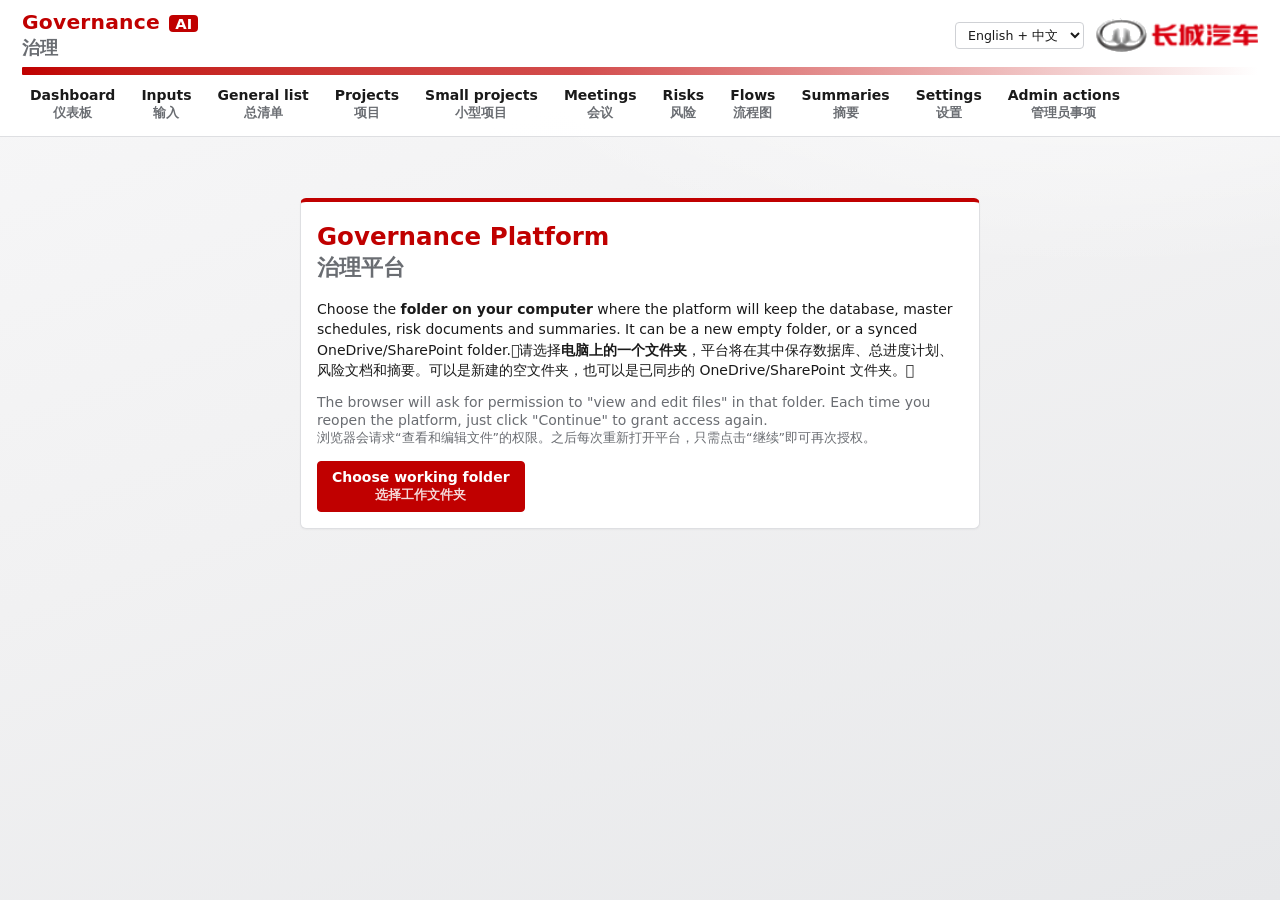
==== commit 7a31227d: "Nova aba Ações do administrador Controle pessoal da administradora: ações direcionadas a ela, sugest" ====
--- a/index.html
+++ b/index.html
@@ -306,6 +306,30 @@
 .glist .g-edit { text-decoration: none; opacity: .6; margin-left: 2px; }
 .glist .g-edit:hover { opacity: 1; }
 .item-edit { margin: 8px 0; padding: 10px 12px; }
+
+/* Responsáveis: escolha de uma ou mais pessoas */
+.pm { position: relative; display: block; min-width: 140px; }
+.pm-d > summary { list-style: none; cursor: pointer; border: 1px solid var(--line); border-radius: 8px; background: var(--panel); padding: 7px 26px 7px 10px;
+  white-space: nowrap; overflow: hidden; text-overflow: ellipsis; position: relative; }
+.pm-d > summary::-webkit-details-marker { display: none; }
+.pm-d > summary::after { content: "▾"; position: absolute; right: 9px; top: 50%; transform: translateY(-50%); color: var(--muted); }
+.pm-list { position: absolute; z-index: 40; top: calc(100% + 4px); left: 0; min-width: 240px; max-height: 320px; overflow: auto; background: var(--panel);
+  border: 1px solid var(--line); border-radius: 8px; box-shadow: 0 8px 24px rgba(0,0,0,.15); padding: 8px; }
+.pm-q { width: 100%; margin-bottom: 6px; }
+.pm-g { margin-bottom: 6px; }
+.pm-g > b { display: block; font-size: .8rem; color: var(--muted); margin: 4px 0 2px; }
+.pm-o { display: flex !important; gap: 6px; align-items: center; font-weight: normal; padding: 2px 0; cursor: pointer; white-space: nowrap; }
+.pm-o input { width: auto; margin: 0; }
+.pm-foot { display: flex; justify-content: space-between; gap: 6px; position: sticky; bottom: -8px; background: var(--panel); padding-top: 6px; }
+.glist .pm-d > summary { font-size: 13px; padding: 4px 22px 4px 6px; max-width: 170px; }
+.quick-add .pm { display: inline-block; min-width: 180px; }
+.p-del { padding: 3px 7px; }
+.adlist td { vertical-align: top; }
+.adlist select, .adlist input { font-size: 13px; padding: 4px 6px; }
+.adlist td:nth-child(2) select { min-width: 140px; }
+.adlist td:nth-child(6) select { min-width: 90px; }
+.adlist input[type=date] { width: 135px; }
+.adlist .g-title { min-width: 240px; }
 </style>
 </head>
 <body data-density="normal">
@@ -332,6 +356,7 @@
     <a href="#fluxos" data-t="Fluxos">Fluxos</a>
     <a href="#summaries" data-t="Summaries">Summaries</a>
     <a href="#config" data-t="Config.">Config.</a>
+    <a href="#admin" data-t="Ações do administrador">Ações do administrador</a>
   </nav>
 </header>
 <main id="view"><p class="muted">Carregando…</p></main>
@@ -1397,6 +1422,43 @@
 
 Object.assign(D, { "Editar título e descrição": ["Edit title and description", "编辑标题和描述"] });
 
+Object.assign(D, { "Limpar": ["Clear", "清除"], "Escolha uma ou mais pessoas": ["Choose one or more people", "选择一位或多位人员"] });
+
+Object.assign(D, {
+  "Registrar reunião": ["Record a meeting", "记录会议"],
+  MEETING_HOW: ["1. Write the meeting as it went  ·  2. Click Fill in the fields  ·  3. Adjust what you need and save", "1. 按实际情况写下会议内容  ·  2. 点击“填写字段”  ·  3. 调整后保存", "1. Escreva a reunião do jeito que foi  ·  2. Clique em Preencher os campos  ·  3. Ajuste o que precisar e salve"],
+  MEETING_PLACEHOLDER: ["E.g.: GPS meeting today at 10:15, 45 min, with Peter and Carlos. We approved the cable plan. Action: Carlos sends the quote by Friday.", "例如：今天10:15 GPS会议，45分钟，Peter和Carlos参加。批准了电缆方案。行动：Carlos周五前发报价。", "Ex.: Reunião GPS hoje às 10:15, 45 min, com Peter e Carlos. Aprovamos o plano de cabos. Ação: Carlos manda a cotação até sexta."],
+  MEETING_REQ_PLACEHOLDER: ["E.g.: Alignment with EHS and Production about the 5S drive, Thursday 14h, 30 min", "例如：周四14点与EHS和生产对齐5S活动，30分钟", "Ex.: Alinhamento com EHS e Produção sobre o mutirão de 5S, quinta às 14h, 30 min"],
+  "Preencher os campos": ["Fill in the fields", "填写字段"], "Salvar direto": ["Save directly", "直接保存"],
+  "Campos da reunião (opcionais)": ["Meeting fields (optional)", "会议字段（可选）"], "Escreva a reunião.": ["Write the meeting.", "请写下会议内容。"],
+  "Campos sugeridos a partir do texto (sem IA). Ajuste o que precisar e salve.": ["Fields suggested from the text (no AI). Adjust what you need and save.", "已根据文本建议字段（未使用AI）。请调整后保存。"],
+  "Campos sugeridos pela IA. Ajuste o que precisar e salve.": ["Fields suggested by the AI. Adjust what you need and save.", "AI已建议字段。请调整后保存。"]
+});
+
+Object.assign(D, {
+  "Excluir projeto": ["Delete project", "删除项目"],
+  DELETE_PROJECT_CONFIRM: ["Delete {id} · {name}?\n\nThe project's {n} items and {iss} risks/issues are deleted with it.\nThe {items} general-list items and {risks} risks linked to it stay, just without the link. Meetings stay too.\nThe project folder on your computer is kept.",
+    "删除{id} · {name}？\n\n项目的{n}个事项和{iss}个风险/问题将一并删除。\n与其关联的{items}个总清单事项和{risks}个风险会保留，只是取消关联。会议也会保留。\n电脑上的项目文件夹会保留。",
+    "Excluir {id} · {name}?\n\nOs {n} itens e os {iss} riscos/problemas do projeto são apagados junto.\nOs {items} itens da lista geral e os {risks} riscos ligados a ele continuam, só sem o vínculo. As reuniões também continuam.\nA pasta do projeto no computador é mantida."]
+});
+
+Object.assign(D, {
+  "Ações do administrador": ["Admin actions", "管理员事项"], "Abertos": ["Open", "未结"], "Ações para mim": ["Actions for me", "交给我的行动"],
+  "Sugestões": ["Suggestions", "建议"], "Preocupações": ["Concerns", "关注点"], "Fechados": ["Closed", "已关闭"], "Fechado": ["Closed", "已关闭"],
+  "Ação para mim": ["Action for me", "交给我的行动"], "Sugestão": ["Suggestion", "建议"], "Preocupação": ["Concern", "关注点"],
+  ADMIN_HELP: ["Your own control: points directed to you, your suggestions and your concerns. Write it as it is and click Register; the type and fields are suggested from the text.",
+    "您自己的跟踪：直接交给您的事项、您的建议和关注点。直接写下内容并点击“登记”，系统会根据文字建议类型和字段。",
+    "Seu controle pessoal: pontos direcionados diretamente a você, suas sugestões e suas preocupações. Escreva do seu jeito e clique em Registrar; o tipo e os campos são sugeridos a partir do texto."],
+  "Novo ponto": ["New point", "新事项"],
+  ADMIN_PLACEHOLDER: ["E.g.: The director asked me to review the safety budget by Friday / Suggestion: weekly 15-min meeting with EHS / I'm worried about the delay in the substation",
+    "例如：总监让我周五前审核安全预算 / 建议：每周与EHS开15分钟会 / 我担心变电站的延误",
+    "Ex.: A diretora me pediu para revisar o orçamento de segurança até sexta / Sugestão: reunião semanal de 15 min com EHS / Estou preocupada com o atraso da subestação"],
+  "Campos (opcionais)": ["Fields (optional)", "字段（可选）"], "Quem pediu / de onde veio": ["Requested by / came from", "由谁提出/来源"], "Quem pediu": ["Requested by", "提出人"],
+  "Ponto": ["Point", "事项"], "Nenhum ponto fechado.": ["No closed points.", "暂无已关闭事项。"], "Nenhum ponto em aberto.": ["No open points.", "暂无未结事项。"],
+  "Escreva o ponto.": ["Write the point.", "请写下事项。"], "{id} fechado": ["{id} closed", "{id}已关闭"], "Editar": ["Edit", "编辑"], "Texto original": ["Original text", "原文"],
+  "{id} registrado: {title}": ["{id} recorded: {title}", "{id}已登记：{title}"], "{id} removido": ["{id} removed", "{id}已删除"]
+});
+
 /* Desenha os pares bilíngues que entram na tela: inglês em cima e chinês embaixo. */
 function biRender(root) {
   if (!root) return;
@@ -1730,6 +1792,153 @@
 
   /** Subitens numerados de um texto ("1. ... 2. ..."), em linhas separadas ou no mesmo parágrafo.
    * Só conta a sequência 1, 2, 3…; números soltos no meio do texto ("Plant 1.") não quebram o item. */
+  // ------------------------------------------------------------ reunião escrita de forma corrida -> campos
+  /** Lê o texto corrido de uma reunião e sugere os campos (título, data, horário, duração, participantes,
+   * departamentos, projeto, nível, tipo, pauta). Sem chave usa regras simples; com chave pede ao Claude. */
+  heuristicMeeting(db, text, today) {
+    const raw = String(text || "").trim(), n = this.norm(raw), out = { engine: "heuristica" };
+    const lines = raw.split("\n").map((x) => x.trim()).filter(Boolean);
+    const first = (lines[0] || "").replace(/^(reuni[aã]o|meeting|会议)\s*[:\-–]\s*/i, "");
+    out.title = (first.split(/[.;。]\s/)[0] || first).replace(/[.;。:]+$/, "").slice(0, 90).trim();
+    // data
+    const y = today.slice(0, 4);
+    let m;
+    if (/\b(ontem|yesterday)\b|昨天/.test(n)) out.date = addDays(today, -1);
+    else if (/\b(amanha|tomorrow)\b|明天/.test(n)) out.date = addDays(today, 1);
+    else if ((m = raw.match(/\b(\d{4})-(\d{2})-(\d{2})\b/))) out.date = m[0];
+    else if ((m = raw.match(/\b(\d{1,2})\/(\d{1,2})(?:\/(\d{2,4}))?\b/))) out.date = `${m[3] ? (m[3].length === 2 ? "20" + m[3] : m[3]) : y}-${m[2].padStart(2, "0")}-${m[1].padStart(2, "0")}`;
+    else if ((m = raw.match(/(\d{1,2})\s*月\s*(\d{1,2})\s*日/))) out.date = `${y}-${m[1].padStart(2, "0")}-${m[2].padStart(2, "0")}`;
+    else out.date = today;
+    out.date_found = out.date !== today || /\b(hoje|today)\b|今天/.test(n);
+    // horário: 10:15, 10h30, 10h, às 14
+    if ((m = raw.match(/\b([01]?\d|2[0-3])[:h]([0-5]\d)\b/i)) || (m = raw.match(/\b(?:[àa]s|at)\s+([01]?\d|2[0-3])\s*h?\b/i)) || (m = raw.match(/\b([01]?\d|2[0-3])\s*h\b(?!\s*de\s+reuni)/i)))
+      out.time = `${m[1].padStart(2, "0")}:${(m[2] || "00").padStart(2, "0")}`;
+    // duração
+    if ((m = raw.match(/(\d{1,3})\s*(?:min|minutos|minutes|分钟)\b/i))) out.duration = +m[1];
+    else if ((m = raw.match(/(?:durou|dura[çc][aã]o|lasted|duration)[^\d]{0,12}(\d{1,2})\s*h(?:oras?|ours?)?\s*(\d{1,2})?/i))) out.duration = +m[1] * 60 + (+m[2] || 0);
+    // participantes: pessoas do cadastro citadas no texto + linha "Participantes: ..."
+    const people = db.settings.people || [];
+    const att = people.filter((p) => { const parts = [p.name, p.name.split(/\s+/)[0]].map((x) => this.norm(x)).filter((x) => x.length >= 3); return parts.some((x) => new RegExp(`(^|[^\\p{L}])${x.replace(/[.*+?^${}()|[\]\\]/g, "\\$&")}($|[^\\p{L}])`, "u").test(n)); }).map((p) => p.name);
+    const pl = raw.match(/(?:participantes|presentes|attendees|participants|参会人员|参会人)\s*[:：]\s*([^\n]+)/i);
+    if (pl) for (const x of pl[1].split(/[,;，；、]| e | and /).map((v) => v.trim()).filter(Boolean)) { const k = people.find((p) => this.norm(p.name) === this.norm(x) || this.norm(p.name).split(/\s+/)[0] === this.norm(x)); const nm = k ? k.name : x; if (!att.includes(nm)) att.push(nm); }
+    out.attendees = att;
+    // departamentos citados ou dos participantes
+    const areas = db.settings.areas || [];
+    const deps = areas.filter((a) => a.split(/\s+/).some((w) => w.length >= 2 && new RegExp(`(^|[^\\p{L}])${this.norm(w).replace(/[.*+?^${}()|[\]\\]/g, "\\$&")}($|[^\\p{L}])`, "u").test(n)));
+    for (const nm of att) { const d = people.find((p) => p.name === nm)?.dept; if (d && !deps.includes(d)) deps.push(d); }
+    out.departments = deps;
+    out.resp_dept = deps[0] || "";
+    // projeto citado (nome ou código)
+    const proj = db.projects.find((p) => n.includes(this.norm(p.id)) || (p.name && n.includes(this.norm(p.name))));
+    out.project_id = proj?.id || "";
+    // nível, tipo e agendamento por palavras-chave
+    out.level = /diretoria|director|board|董事|总监/.test(n) ? "Diretoria" : /companhia|company|全员|公司/.test(n) ? "Companhia" : /operacional|operation|生产会/.test(n) ? "Operacional" : /tecnica|technical|技术/.test(n) ? "Técnica" : "Gerencial";
+    out.mtype = proj ? "Acompanhamento de projeto" : /decid|decis|decision|决定/.test(n) ? "Decisão" : /alinh|align|对齐/.test(n) ? "Alinhamento" : "Reporte";
+    out.scheduling = /urgent/.test(n) || /紧急/.test(raw) ? "Urgente" : "Pré-agendada";
+    out.agenda = "";
+    return out;
+  },
+  MEETING_SCHEMA: {
+    type: "object", additionalProperties: false,
+    required: ["title", "date", "time", "duration", "attendees", "departments", "project_id", "level", "mtype", "scheduling", "agenda"],
+    properties: {
+      title: { type: "string" }, date: { type: "string", description: "AAAA-MM-DD" }, time: { type: "string", description: "HH:MM ou vazio" },
+      duration: { type: "integer", description: "minutos; 0 se não citado" }, attendees: { type: "array", items: { type: "string" } },
+      departments: { type: "array", items: { type: "string" } }, project_id: { type: "string" }, level: { type: "string" }, mtype: { type: "string" },
+      scheduling: { type: "string" }, agenda: { type: "string" },
+    },
+  },
+  async parseMeeting(db, text, today) {
+    const h = this.heuristicMeeting(db, text, today);
+    if (!this.enabled()) return h;
+    const L = db.settings.lists || {};
+    const prompt = `Hoje é ${today}. Abaixo está uma reunião escrita de forma corrida pela usuária. Sugira os campos do registro da reunião.\n`
+      + "Regras: título curto (até 8 palavras) no idioma do texto; date AAAA-MM-DD (hoje se não citado); time HH:MM ou vazio; duration em minutos (0 se não citado); "
+      + "attendees: use EXATAMENTE os nomes do cadastro quando a pessoa for citada (inclusive só pelo primeiro nome); departments da lista de departamentos; "
+      + "project_id só se um projeto existente for citado; level, mtype e scheduling devem ser valores das listas; agenda: o objetivo em uma frase.\n\n"
+      + "Cadastro de pessoas: " + JSON.stringify((db.settings.people || []).map((p) => ({ nome: p.name, departamento: p.dept })))
+      + "\nDepartamentos: " + JSON.stringify(db.settings.areas || [])
+      + "\nProjetos: " + JSON.stringify(db.projects.map((p) => ({ id: p.id, nome: p.name })))
+      + "\nNíveis: " + JSON.stringify(L.meeting_levels || []) + "\nTipos: " + JSON.stringify(L.meeting_types || []) + '\nAgendamento: ["Pré-agendada","Urgente"]'
+      + "\n\nTexto da reunião:\n" + text;
+    try {
+      const o = await this.call(prompt, this.MEETING_SCHEMA, "low", 4000);
+      const ok = (v, list) => (list.includes(v) ? v : "");
+      const out = { ...h, engine: this.model };
+      if (o.title) out.title = o.title.slice(0, 120);
+      if (/^\d{4}-\d{2}-\d{2}$/.test(o.date)) { out.date = o.date; out.date_found = h.date_found || o.date !== today; }
+      if (/^\d{2}:\d{2}$/.test(o.time)) out.time = o.time;
+      if (o.duration > 0) out.duration = o.duration;
+      if (o.attendees?.length) out.attendees = [...new Set(o.attendees.map((x) => String(x).trim()).filter(Boolean))];
+      const deps = (o.departments || []).filter((d) => (db.settings.areas || []).includes(d));
+      if (deps.length) { out.departments = deps; out.resp_dept = deps[0]; }
+      if (db.projects.some((p) => p.id === o.project_id)) out.project_id = o.project_id;
+      out.level = ok(o.level, L.meeting_levels || []) || h.level;
+      out.mtype = ok(o.mtype, L.meeting_types || []) || h.mtype;
+      out.scheduling = ok(o.scheduling, ["Pré-agendada", "Urgente"]) || h.scheduling;
+      if (o.agenda) out.agenda = o.agenda;
+      return out;
+    } catch (e) {
+      return { ...h, msg: `${t("Claude falhou:")} ${e.message}` };
+    }
+  },
+  // ------------------------------------------------------------ Ações do administrador
+  ADMIN_TYPES: ["Ação para mim", "Sugestão", "Preocupação"],
+  /** Prazo citado no texto: data, "hoje", "amanhã" ou dia da semana (próxima ocorrência). */
+  dueFrom(raw, today) {
+    const n = this.norm(raw), y = today.slice(0, 4);
+    let m;
+    if ((m = raw.match(/\b(\d{4})-(\d{2})-(\d{2})\b/))) return m[0];
+    if ((m = raw.match(/\b(\d{1,2})\/(\d{1,2})(?:\/(\d{2,4}))?\b/))) return `${m[3] ? (m[3].length === 2 ? "20" + m[3] : m[3]) : y}-${m[2].padStart(2, "0")}-${m[1].padStart(2, "0")}`;
+    if ((m = raw.match(/(\d{1,2})\s*月\s*(\d{1,2})\s*日/))) return `${y}-${m[1].padStart(2, "0")}-${m[2].padStart(2, "0")}`;
+    if (/\b(amanha|tomorrow)\b|明天/.test(n)) return addDays(today, 1);
+    if (/\b(hoje|today)\b|今天/.test(n)) return today;
+    const days = [[/domingo|sunday|周日|星期日/, 0], [/segunda|monday|周一|星期一/, 1], [/terca|tuesday|周二|星期二/, 2], [/quarta|wednesday|周三|星期三/, 3],
+      [/quinta|thursday|周四|星期四/, 4], [/sexta|friday|周五|星期五/, 5], [/sabado|saturday|周六|星期六/, 6]];
+    for (const [re, d] of days) if (re.test(n) || re.test(raw)) { const cur = new Date(today + "T12:00:00").getDay(); return addDays(today, ((d - cur + 7) % 7) || 7); }
+    return "";
+  },
+  heuristicAdmin(db, text, today) {
+    const raw = String(text || "").trim(), n = this.norm(raw);
+    const type = /sugest|sugiro|sugerir|proponho|proposta|poderiamos|seria bom|que tal|suggest|propos|idea|建议|提议/.test(n) || /建议|提议/.test(raw) ? "Sugestão"
+      : /preocup|receio|medo|risco|tenho duvida|nao sei se|worr|concern|afraid|risk|担心|风险|顾虑/.test(n) || /担心|风险|顾虑/.test(raw) ? "Preocupação" : "Ação para mim";
+    const first = raw.split("\n")[0].replace(/^(sugest[aã]o|preocupa[cç][aã]o|a[cç][aã]o)\s*[:\-–]\s*/i, "");
+    const title = (first.split(/[.;。]\s/)[0] || first).replace(/[.;。:]+$/, "").slice(0, 100).trim();
+    const people = db.settings.people || [];
+    const who = people.find((p) => { const f = this.norm(p.name.split(/\s+/)[0]); return f.length >= 3 && new RegExp(`(^|[^\\p{L}])${f.replace(/[.*+?^${}()|[\]\\]/g, "\\$&")}($|[^\\p{L}])`, "u").test(n); });
+    const boss = (raw.match(/\b(diretora|diretor|director|hq|ceo|presidente)\b/i) || raw.match(/(总监|总部)/) || [])[1] || "";
+    const from = boss ? (/^hq$|^ceo$/i.test(boss) ? boss.toUpperCase() : boss[0].toUpperCase() + boss.slice(1).toLowerCase()) : who?.name || "";
+    const priority = /urgent|asap|imediat|hoje|today|critic|紧急|马上/.test(n) || /紧急|马上/.test(raw) ? "Alta" : /quando puder|sem pressa|no rush|baixa/.test(n) ? "Baixa" : "Média";
+    return { engine: "heuristica", type, title, description: raw.includes("\n") || raw.length > title.length + 2 ? raw : "", from, due: this.dueFrom(raw, today), priority, dept: who?.dept || "" };
+  },
+  ADMIN_SCHEMA: {
+    type: "object", additionalProperties: false, required: ["type", "title", "from", "due", "priority", "dept"],
+    properties: { type: { type: "string", enum: ["Ação para mim", "Sugestão", "Preocupação"] }, title: { type: "string" }, from: { type: "string" },
+      due: { type: "string", description: "AAAA-MM-DD ou vazio" }, priority: { type: "string", enum: ["Alta", "Média", "Baixa"] }, dept: { type: "string" } },
+  },
+  async parseAdmin(db, text, today) {
+    const h = this.heuristicAdmin(db, text, today);
+    if (!this.enabled()) return h;
+    const prompt = `Hoje é ${today}. A administradora (gestora de governança) escreveu um ponto para o controle das ações DELA. Classifique:\n`
+      + '- type: "Ação para mim" (algo pedido ou direcionado diretamente a ela, que ela mesma precisa fazer), "Sugestão" (ideia ou proposta dela) ou "Preocupação" (risco, receio ou ponto de atenção dela).\n'
+      + "- title: frase curta (até 12 palavras) no idioma do texto.\n- from: quem pediu ou de quem veio (nome exato do cadastro, ou Diretora/HQ), vazio se não houver.\n"
+      + "- due: prazo AAAA-MM-DD se citado (\"até sexta\" = próxima sexta), senão vazio.\n- priority: Alta, Média ou Baixa.\n- dept: departamento envolvido (da lista) ou vazio.\n\n"
+      + "Cadastro de pessoas: " + JSON.stringify((db.settings.people || []).map((p) => ({ nome: p.name, departamento: p.dept })))
+      + "\nDepartamentos: " + JSON.stringify(db.settings.areas || []) + "\n\nTexto:\n" + text;
+    try {
+      const o = await this.call(prompt, this.ADMIN_SCHEMA, "low", 2000);
+      const out = { ...h, engine: this.model };
+      if (this.ADMIN_TYPES.includes(o.type)) out.type = o.type;
+      if (o.title) out.title = o.title.slice(0, 140);
+      if (o.from) out.from = o.from;
+      if (/^\d{4}-\d{2}-\d{2}$/.test(o.due)) out.due = o.due;
+      if (["Alta", "Média", "Baixa"].includes(o.priority)) out.priority = o.priority;
+      if ((db.settings.areas || []).includes(o.dept)) out.dept = o.dept;
+      return out;
+    } catch (e) {
+      return { ...h, msg: `${t("Claude falhou:")} ${e.message}` };
+    }
+  },
   subitems(text) {
     const s = String(text || "");
     const re = /(?<=^|[\s；;。.,，:：])(\d{1,2})\s*(?:[.．](?!\d)|[)、])\s*/g;
@@ -2293,6 +2502,7 @@
     for (const p of db.projects) p.updates ??= [];
     db.assist_examples ??= [];
     db.finished ??= [];
+    db.admin ??= []; db.settings.admin_seq ??= 0;
     db.extraction_examples ??= [];
     // lista inicial de departamentos e responsáveis (uma vez só; a lista padrão antiga é substituída)
     if (!db.settings.migrated_departments) {
@@ -3283,7 +3493,7 @@
     if (head === "state" && method === "GET") {
       let dirty = this.autoMeetings();
       for (const p of db.projects) dirty = (await this.syncSchedules(p)) || dirty;
-      return { _dirty: dirty, db: Object.fromEntries([...COLLECTIONS, "settings", "flow_examples", "meeting_suggestions", "risk_lessons", "finished"].map((k) => [k, db[k]])), events: db.events.slice(-60),
+      return { _dirty: dirty, db: Object.fromEntries([...COLLECTIONS, "settings", "flow_examples", "meeting_suggestions", "risk_lessons", "finished", "admin"].map((k) => [k, db[k]])), events: db.events.slice(-60),
         alerts: this.alerts(), stale_pitems: this.stalePItems(), ai: AI.status(), workspace: Store.name, definitions: AI.DEFINITIONS, impact_types: AI.IMPACT_TYPES,
         summaries: db.summaries.slice(-30), today: todayISO(), assist_stats: this.assistStats(), extraction_count: (db.extraction_examples || []).length };
     }
@@ -3294,6 +3504,37 @@
       }
       AI.IMPACT_TYPES = db.settings.lists.impact_types;
       return db.settings;
+    }
+    if (head === "admin_parse" && method === "POST") return AI.parseAdmin(db, body.text || "", todayISO());
+    if (head === "admin") {
+      // Ações do administrador: pontos direcionados a ela, sugestões e preocupações dela
+      const ADMIN_FIELDS = ["type", "title", "description", "from", "due", "priority", "status", "dept"];
+      const clean = (b) => Object.fromEntries(ADMIN_FIELDS.filter((k) => b[k] !== undefined).map((k) => [k, typeof b[k] === "string" ? b[k].trim() : b[k]]));
+      if (method === "POST" && !rid) {
+        if (!String(body.title || "").trim()) throw new ApiError(t("Escreva o ponto."));
+        db.settings.admin_seq = (+db.settings.admin_seq || 0) + 1;
+        const rec = { type: "Ação para mim", priority: "Média", status: "Aberto", ...clean(body), id: "ADM" + String(db.settings.admin_seq).padStart(3, "0"),
+          text: body.text || "", engine: body.engine || "", created_at: nowISO(), updated_at: nowISO(), history: [] };
+        db.admin.push(rec);
+        this.log("admin.created", rec.id, "{id} registrado: {title}", { id: rec.id, title: rec.title });
+        return rec;
+      }
+      const rec = db.admin.find((x) => x.id === rid);
+      if (!rec) throw new ApiError(t("{id} não encontrado", { id: rid }));
+      if (method === "PATCH") {
+        const was = rec.status;
+        Object.assign(rec, clean(body));
+        if (body.note?.trim()) rec.history.push({ date: nowISO(), text: body.note.trim(), kind: "progress" });
+        if (rec.status === "Fechado" && was !== "Fechado") rec.closed_at = nowISO();
+        if (rec.status !== "Fechado") rec.closed_at = "";
+        this.touch(rec);
+        return rec;
+      }
+      if (method === "DELETE") { db.admin = db.admin.filter((x) => x.id !== rid); this.log("admin.deleted", rid, "{id} removido", { id: rid }); return { ok: true }; }
+    }
+    if (head === "meeting_parse" && method === "POST") {
+      // reunião escrita de forma corrida -> campos sugeridos (IA ou heurística) para a usuária só ajustar
+      return AI.parseMeeting(db, body.text || "", todayISO());
     }
     if (head === "meeting_suggest" && method === "POST") {
       const month = body.month || todayISO().slice(0, 7);
@@ -3398,6 +3639,11 @@
     if (method === "DELETE" && rec) {
       db[col] = db[col].filter((r) => r.id !== rid);
       // item excluído também sai do histórico de fechados; entradas que apontavam para ele ficam sem o vínculo
+      if (col === "projects") {
+        // itens do projeto saem com ele (também do histórico de fechados); reuniões ficam, sem o vínculo
+        db.finished = (db.finished || []).filter((f) => !(f.kind === "pitems" && f.project === rid));
+        for (const m of db.meetings) if (m.project_id === rid) { m.project_id = ""; if (m.auto && OPEN_MEETING.includes(m.status)) m.status = "Cancelada"; }
+      }
       if (col === "items") {
         db.finished = (db.finished || []).filter((f) => !(f.kind === "items" && f.id === rid));
         for (const inp of db.inputs) if (inp.item_id === rid) inp.item_id = "";
@@ -4767,7 +5013,7 @@
 const LEVELS = ["Alta", "Média", "Baixa"];
 const PITEM_STATUS = ["Aberto", "Em andamento", "Finalizado"];
 const MEETING_STATUS = ["Agendada", "Pendente", "Solicitada", "Realizada", "Não realizada", "Cancelada"];
-const MODULES = ["painel", "entradas", "lista", "projetos", "reunioes", "riscos", "fluxos", "summaries"];
+const MODULES = ["painel", "entradas", "lista", "projetos", "temporarios", "reunioes", "riscos", "fluxos", "summaries", "admin"];
 const SCENARIOS = { projects: ["se realizado", "se não realizado"], risks: ["se concretizar", "se tratado"] };
 const ACT_FIELDS = { scope: "Scope", target: "Target", item: "Item", n: "Nº", subitem: "Subitem", last_progress: "Last Progress",
   owner: "Responsável", start: "Início", finish: "Término / prazo", progress: "% concluído" };
@@ -4788,15 +5034,55 @@
   return `<select id="${id}" class="dept-sel" ${attrs}><option value="">${esc(empty)}</option>${[...list, ...extra].map((d) => `<option value="${esc(d)}" ${d === sel ? "selected" : ""}>${esc(d)}</option>`).join("")}</select>`;
 }
 /** Pessoas agrupadas por departamento; ao escolher, preenche o departamento (deptTarget) se estiver vazio. */
+/** Responsáveis: escolha uma ou mais pessoas (agrupadas por departamento). O valor fica num campo oculto com o
+ * id pedido, no formato "Nome A, Nome B" (dados antigos com um só nome continuam valendo). O evento change do campo
+ * dispara quando a lista é fechada, se a escolha mudou. */
 function personSelect(id, sel = "", deptTarget = "", attrs = "") {
-  const ppl = peopleList(), groups = [...depts().map((d) => [d, ppl.filter((p) => p.dept === d)]), [t("Outras pessoas"), ppl.filter((p) => !depts().includes(p.dept))]].filter(([, l]) => l.length);
-  const known = ppl.some((p) => p.name === sel);
-  const o = (n) => `<option value="${esc(n)}" ${n === sel ? "selected" : ""}>${esc(n)}</option>`;
-  return `<select id="${id}" class="person-sel" ${deptTarget ? `onchange="fillDept(this,'${deptTarget}')"` : ""} ${attrs}><option value="">—</option>${sel && !known ? o(sel) : ""}
-    ${groups.map(([d, l]) => `<optgroup label="${esc(d)}">${l.map((p) => o(p.name)).join("")}</optgroup>`).join("")}</select>`;
-}
+  const ppl = peopleList(), cur = splitList(sel), names = ppl.map((p) => p.name);
+  const groups = [...depts().map((d) => [d, ppl.filter((p) => p.dept === d).map((p) => p.name)]), [t("Outras pessoas"), ppl.filter((p) => !depts().includes(p.dept)).map((p) => p.name)]];
+  const extra = cur.filter((n) => !names.includes(n));
+  if (extra.length) groups.unshift(["", extra]);
+  const box = (n) => `<label class="pm-o"><input type="checkbox" value="${esc(n)}" ${cur.includes(n) ? "checked" : ""} onchange="pmSync('${id}')"> ${esc(n)}</label>`;
+  return `<span class="pm" id="${id}-pm"><input type="hidden" id="${id}" class="person-sel" value="${esc(cur.join(", "))}" data-dept="${deptTarget}" ${attrs}>
+    <details class="pm-d" ontoggle="pmToggled('${id}', this)"><summary class="pm-sum" title="${esc(t("Escolha uma ou mais pessoas"))}">${cur.length ? esc(cur.join(", ")) : "—"}</summary>
+    <div class="pm-list"><input class="pm-q" placeholder="${esc(t("Buscar…"))}" oninput="pmFilter('${id}', this.value)">
+      ${groups.filter(([, l]) => l.length).map(([d, l]) => `<div class="pm-g">${d ? `<b>${esc(d)}</b>` : ""}${l.map(box).join("")}</div>`).join("")}
+      <div class="pm-foot"><button type="button" class="small ghost" onclick="setPeople('${id}', [])">${t("Limpar")}</button><button type="button" class="small" onclick="this.closest('details').open=false">OK</button></div></div></details></span>`;
+}
+function pmSync(id) {
+  const box = $(`#${id}-pm`), el = $("#" + id);
+  const picked = [...box.querySelectorAll(".pm-o input:checked")].map((c) => c.value);
+  el.value = picked.join(", ");
+  box.querySelector(".pm-sum").textContent = picked.length ? el.value : "—";
+  if (el.dataset.dept) fillDept(el, el.dataset.dept);
+}
+function pmToggled(id, d) {
+  const el = $("#" + id);
+  if (!el) return;
+  if (d.open) {
+    // a lista abre por cima da tela (não fica cortada dentro de tabelas com rolagem)
+    const r = d.querySelector("summary").getBoundingClientRect(), list = d.querySelector(".pm-list");
+    const below = window.innerHeight - r.bottom > 260 || r.top < 260;
+    Object.assign(list.style, { position: "fixed", left: Math.min(r.left, window.innerWidth - 260) + "px", top: below ? r.bottom + 4 + "px" : "auto", bottom: below ? "auto" : window.innerHeight - r.top + 4 + "px" });
+    el.dataset.before = el.value; d.querySelector(".pm-q")?.focus(); return;
+  }
+  if (el.dataset.before !== undefined && el.dataset.before !== el.value) { delete el.dataset.before; el.dispatchEvent(new Event("change")); }
+}
+function pmFilter(id, q) {
+  q = AI.norm(q || "");
+  $(`#${id}-pm`).querySelectorAll(".pm-o").forEach((l) => { l.style.display = !q || AI.norm(l.textContent).includes(q) ? "" : "none"; });
+}
+/** Define os responsáveis de um campo de pessoas (usado também pelos testes). */
+function setPeople(id, names) {
+  const box = $(`#${id}-pm`);
+  box.querySelectorAll(".pm-o input").forEach((c) => { c.checked = names.includes(c.value); });
+  pmSync(id);
+}
+// clicar fora fecha a lista de pessoas aberta
+document.addEventListener("click", (e) => { document.querySelectorAll(".pm-d[open]").forEach((d) => { if (!d.contains(e.target)) d.open = false; }); });
 function fillDept(sel, target) {
-  const p = peopleList().find((x) => x.name === sel.value), el = $("#" + target);
+  const first = splitList(sel.value)[0];
+  const p = peopleList().find((x) => x.name === first), el = $("#" + target);
   if (p?.dept && el && !el.value) el.value = p.dept;
 }
 /** Vários valores (ex.: áreas impactadas): clique nas opções ou digite separado por vírgula. */
@@ -4836,12 +5122,19 @@
 }
 async function busy(btn, fn) {
   // campos (select/input) só ficam travados; botões mostram "Processando…"
-  const isBtn = btn.tagName === "BUTTON", old = isBtn ? btn.innerHTML : "";
+  const isBtn = btn.tagName === "BUTTON", old = isBtn ? btn.innerHTML : "", inModal = !!btn.closest?.("#modal");
+  if (inModal) MODAL_ACTION = true;
   btn.disabled = true; if (isBtn) btn.textContent = t("Processando…");
-  try { await fn(); } catch (e) { toast(t("Erro: ") + t(e.message)); } finally { btn.disabled = false; if (isBtn) btn.innerHTML = old; }
-}
-function openModal(html) { $("#modal-body").innerHTML = html; $("#modal").classList.remove("hidden"); }
-function closeModal() { $("#modal").classList.add("hidden"); }
+  try { await fn(); } catch (e) { toast(t("Erro: ") + t(e.message)); } finally { btn.disabled = false; if (isBtn) btn.innerHTML = old; if (inModal) MODAL_ACTION = false; }
+}
+let MODAL_ITEM = "", MODAL_ACTION = false, NEXT_MODAL_ITEM = "";
+function modalDirty() {
+  if ($("#modal").classList.contains("hidden")) return false;
+  return [...document.querySelectorAll("#modal-body input, #modal-body textarea, #modal-body select")].some((e) =>
+    e.tagName === "SELECT" ? [...e.options].some((o) => o.selected !== o.defaultSelected) : ["checkbox", "radio"].includes(e.type) ? e.checked !== e.defaultChecked : e.type !== "file" && e.value !== e.defaultValue);
+}
+function openModal(html) { MODAL_ITEM = NEXT_MODAL_ITEM; NEXT_MODAL_ITEM = ""; $("#modal-body").innerHTML = html; $("#modal").classList.remove("hidden"); }
+function closeModal() { $("#modal").classList.add("hidden"); MODAL_ITEM = ""; }
 async function uploadFiles(path, input, extra = {}) {
   if (!input.files.length) throw new Error(t("Escolha um arquivo."));
   for (const f of input.files) await api(path, "POST", { file: f, ...extra });
@@ -4938,11 +5231,17 @@
   catch { const ta = document.createElement("textarea"); ta.value = text; document.body.appendChild(ta); ta.select(); document.execCommand("copy"); ta.remove(); toast(t("Copiado")); }
 }
 // quando a tradução em segundo plano termina, atualiza a tela (se o usuário não estiver digitando)
-window.addEventListener("gov-translated", () => {
-  const ae = document.activeElement;
-  // também não redesenha se há texto digitado e ainda não salvo em algum campo da tela
-  const dirty = [...document.querySelectorAll("#view input, #view textarea")].some((e) => !["checkbox", "radio", "file"].includes(e.type) && e.value !== e.defaultValue);
-  if (S && !dirty && !["INPUT", "TEXTAREA", "SELECT"].includes(ae?.tagName) && $("#modal").classList.contains("hidden")) refresh();
+window.addEventListener("gov-translated", async () => {
+  // não redesenha se a usuária está num campo, tem texto digitado e ainda não salvo, ou uma janela aberta.
+  // A checagem é refeita depois de ler os dados (ela pode ter começado a digitar nesse meio tempo).
+  const busyNow = () => {
+    const ae = document.activeElement;
+    const dirty = [...document.querySelectorAll("#view input, #view textarea")].some((e) => !["checkbox", "radio", "file"].includes(e.type) && e.value !== e.defaultValue);
+    return dirty || ["INPUT", "TEXTAREA", "SELECT"].includes(ae?.tagName) || !$("#modal").classList.contains("hidden") || MODAL_ACTION || document.querySelector("button:disabled, input:disabled, select:disabled");
+  };
+  if (!S || busyNow()) return;
+  const st = await api("state");
+  if (!busyNow()) { S = st; render(); }
 });
 
 // ------------------------------------------------------------------ aparência e idioma
@@ -4986,11 +5285,13 @@
   b.className = "badge" + (S.ai.enabled ? " on" : "");
   b.textContent = S.ai.enabled ? (I18N.lang === "pt" ? "IA: " : "AI: ") + S.ai.model : t("IA offline (heurística)");
   b.title = S.ai.detail ? t(S.ai.detail) : "";
-  const V = { painel: viewPainel, entradas: viewEntradas, lista: viewLista, projetos: viewProjetos, temporarios: viewTemporarios, reunioes: viewReunioes, riscos: viewRiscos,
+  const V = { painel: viewPainel, entradas: viewEntradas, lista: viewLista, projetos: viewProjetos, temporarios: viewTemporarios, admin: viewAdmin, reunioes: viewReunioes, riscos: viewRiscos,
     fluxos: viewFluxos, summaries: viewSummaries, config: viewConfig }[view] || viewPainel;
   $("#view").innerHTML = V(id, tab);
   if (V === viewEntradas && id) openTriage(id);
-  if (V === viewLista && id && !["departamentos", "finalizados"].includes(id)) openItem(id);
+  // a janela do item é redesenhada com os dados novos, a não ser que a tela seja atualizada por outro motivo
+  // enquanto há texto digitado e ainda não salvo nela (aí as edições são mantidas)
+  if (V === viewLista && id && !["departamentos", "finalizados"].includes(id) && !(MODAL_ITEM === id && !MODAL_ACTION && modalDirty())) openItem(id);
   if (V === viewFluxos && id) FlowEd.mount();
   if (V === viewRiscos && id && (tab || "geral") === "docs") loadRiskFiles(id);
 }
@@ -5244,7 +5545,7 @@
       <button id="qa-add" onclick="busy(this, quickAddItem)">${t("Adicionar")}</button></div></div>
   <div class="card" style="overflow:auto"><table class="glist">${th(["ID", "Item", "Responsável", "Prazo", "Prioridade", "Último progresso", "Status", ""])}
   ${rows.map((i) => { const lp = lastProgress(i), la = lateActions(i); return `<tr class="${isOverdue(i) || la.length ? "overdue" : ""}" data-id="${i.id}"><td><a href="#lista/${i.id}">${i.id}</a></td>
-    <td class="g-title"><a href="#lista/${i.id}">${esc(lc(i, "title"))}</a> <a class="g-edit" href="#lista/${i.id}" title="${esc(t("Editar título e descrição"))}" onclick="setTimeout(()=>$('#i-title')?.focus(), 50)">✎</a>${deptOf(i) ? `<br><small class="muted">${esc(deptOf(i))}</small>` : ""}${la.length ? `<br><small class="late-txt">${t("{n} ações vencidas", { n: la.length })}</small>` : ""}</td>
+    <td class="g-title"><a href="#lista/${i.id}">${esc(lc(i, "title"))}</a> <a class="g-edit" href="#lista/${i.id}" title="${esc(t("Editar título e descrição"))}" onclick="FOCUS_TITLE=true">✎</a>${deptOf(i) ? `<br><small class="muted">${esc(deptOf(i))}</small>` : ""}${la.length ? `<br><small class="late-txt">${t("{n} ações vencidas", { n: la.length })}</small>` : ""}</td>
     <td>${personSelect(`g-o-${i.id}`, i.owner || "", "", `onchange="busy(this, ()=>quickPatch('${i.id}', 'owner', this.value))"`)}</td>
     <td><input type="date" class="${isOverdue(i) ? "late" : ""}" value="${esc(i.due_date)}" onchange="busy(this, ()=>quickPatch('${i.id}', 'due_date', this.value))">${isOverdue(i) ? `<br><small class="late-txt">${t("{n} dias de atraso", { n: daysSince(i.due_date) })}</small>` : ""}</td>
     <td><select class="small-sel" onchange="busy(this, ()=>quickPatch('${i.id}', 'priority', this.value))">${opts(LEVELS, i.priority || "Média")}</select></td>
@@ -5260,7 +5561,7 @@
 /* Edição direto na linha da lista geral. */
 async function quickPatch(id, field, value) {
   const it = byId("items", id), body = { [field]: value, _silent: true };
-  if (field === "owner" && !deptOf(it)) { const p = peopleList().find((x) => x.name === value); if (p?.dept) body.area_main = p.dept; }
+  if (field === "owner" && !deptOf(it)) { const p = peopleList().find((x) => x.name === splitList(value)[0]); if (p?.dept) body.area_main = p.dept; }
   await api("items/" + id, "PATCH", body);
   toast(t("Item atualizado")); await refresh();
 }
@@ -5286,7 +5587,7 @@
   if (!title) throw new Error(t("Escreva o item."));
   const dup = Core.findDuplicates(title);
   if (dup.length && !confirm(t("DUP_CONFIRM", { ids: dup.join(", ") }))) return;
-  const owner = $("#qa-owner").value, p = peopleList().find((x) => x.name === owner);
+  const owner = $("#qa-owner").value, p = peopleList().find((x) => x.name === splitList(owner)[0]);
   const it = await api("items", "POST", { title, owner, due_date: $("#qa-due").value, area_main: (DEP_SEL && DEP_SEL !== "" ? DEP_SEL : "") || p?.dept || "",
     source: "Outro", source_detail: "Pedido pontual", emitted_at: S.today, priority: "Média", urgency: "Média", item_actions: [], sub_seq: 0 });
   toast(t("Registrado em {id}", { id: it.id })); await refresh();
@@ -5370,6 +5671,7 @@
   const dups = Core.findDuplicates(i.title, i.id);
   const acts = i.item_actions || [];
   const isubs = AI.subitems(i.description);
+  NEXT_MODAL_ITEM = i.id;
   openModal(`<h2>${i.id} · ${esc(lc(i, "title"))} ${trButton("items", i.id)}</h2>
   <p>${prio(i.priority)} ${pill(t("Urgência") + " " + (tv(i.urgency) || "—"))} ${(i.impacts || []).map((x) => pill(t(x))).join("")} ${(i.definitions || []).map((d) => pill(defLabel(d))).join("")}
     ${isOverdue(i) ? pill(`⚠ ${t("Prazo vencido em {date}", { date: i.due_date })}`, "p-Alta") : isDueSoon(i) ? pill(t("Vence em {date}", { date: i.due_date }), "p-Média") : ""}</p>
@@ -5408,7 +5710,9 @@
   <details class="merge"><summary>${t("Mesclar com outro item (duplicado)")}</summary>
     <div class="toolbar" style="margin-top:8px"><input id="i-merge" placeholder="GOV003"><button class="small ghost" onclick="busy(this, ()=>mergeItem('${i.id}', $('#i-merge').value.trim().toUpperCase()))">${t("Mesclar este item no informado")}</button></div>
     <p class="muted">${t("Vínculos, entradas, ações e histórico deste item passam para o item informado, e este é removido.")}</p></details>`);
-}
+  if (FOCUS_TITLE) { FOCUS_TITLE = false; $("#i-title").focus(); }
+}
+let FOCUS_TITLE = false; // ✎ na lista: abre o item com o cursor no título
 /* Após salvar, o próprio render() reabre o item quando o endereço é lista/ID — não reabrir de novo aqui
  * (senão o detalhe voltaria a abrir depois que o usuário já saiu dele). */
 function reopenItem() {}
@@ -5480,16 +5784,18 @@
 // ------------------------------------------------------------------ projetos
 function viewProjetos(id, tab) {
   if (id && !["dash", "lista"].includes(id)) return projectDetail(byId("projects", id), tab || "geral");
-  const T = [["dash", t("Dashboard")], ["lista", t("Lista de projetos")]];
-  const head = `<h1>${t("Gerenciamento de projetos")}</h1>${tabs("projetos", T, id || "dash")}`;
-  if ((id || "dash") === "dash") return head + dashProjectsView();
+  // abre na lista de projetos; o dashboard fica na segunda aba
+  const T = [["lista", t("Lista de projetos")], ["dash", t("Dashboard")]];
+  const head = `<h1>${t("Gerenciamento de projetos")}</h1>${tabs("projetos", T, id || "lista")}`;
+  if (id === "dash") return head + dashProjectsView();
   const list = S.db.projects.filter((p) => !p.small).sort((a, b) => (b.main ? 1 : 0) - (a.main ? 1 : 0));
   return `${head}
   <div class="grid" style="grid-template-columns: minmax(300px,2.2fr) minmax(280px,1fr)">
-  <div class="card" style="overflow:auto"><table>${th(["ID", "Projeto", "Responsável", "% concluído", "Atividades", "Itens adicionais abertos", "Próx. reunião", "Status"])}
+  <div class="card" style="overflow:auto"><table>${th(["ID", "Projeto", "Responsável", "% concluído", "Atividades", "Itens adicionais abertos", "Próx. reunião", "Status", ""])}
   ${list.map((p) => `<tr class="click" onclick="location.hash='projetos/${p.id}'"><td>${p.id}</td><td>${p.main ? `<span class="star" title="${esc(t("Projeto principal"))}">★</span> ` : ""}${esc(lc(p, "name"))}</td><td>${esc(p.owner)}</td>
     <td>${bar(Core.projectPct(p))}</td><td>${bar(Core.activitiesPct(p))}</td><td>${(p.actions || []).filter((a) => a.status !== "Concluída").length}</td>
-    <td>${p.next_meeting <= S.today ? pill(p.next_meeting, "p-Alta") : esc(p.next_meeting)}</td><td>${esc(tv(p.status))}</td></tr>`).join("") || `<tr><td colspan=8 class="muted">${t("Nenhum projeto.")}</td></tr>`}
+    <td>${p.next_meeting <= S.today ? pill(p.next_meeting, "p-Alta") : esc(p.next_meeting)}</td><td>${esc(tv(p.status))}</td>
+    <td onclick="event.stopPropagation()"><button class="small ghost danger p-del" title="${esc(t("Excluir projeto"))}" onclick="busy(this, ()=>deleteProject('${p.id}'))">🗑</button></td></tr>`).join("") || `<tr><td colspan=9 class="muted">${t("Nenhum projeto.")}</td></tr>`}
   </table></div>
   <div class="card"><h2>${t("Novo projeto")}</h2>${L("Nome")}<input id="p-name">${L("Descrição")}<textarea id="p-desc"></textarea>${L("Responsável")}${personSelect("p-owner", "")}
     <div class="checks"><label><input type="checkbox" id="p-main"> ${t("Projeto principal (gera reuniões de acompanhamento automaticamente)")}</label></div>
@@ -5512,6 +5818,96 @@
   ${tabs("projetos/" + p.id, T, tab)}${body(p)}`;
 }
 /* Projetos menores e temporários: lista própria, cadastro rápido e as mesmas abas (itens, riscos e problemas, arquivos). */
+// ------------------------------------------------------------------ Ações do administrador
+const ADMIN_TYPES = ["Ação para mim", "Sugestão", "Preocupação"];
+const ADMIN_STATUS = ["Aberto", "Em andamento", "Fechado"];
+const ADMIN_ICON = { "Ação para mim": "🎯", "Sugestão": "💡", "Preocupação": "⚠" };
+function viewAdmin(tab = "") {
+  const all = S.db.admin || [], open = all.filter((x) => x.status !== "Fechado");
+  const T = [["", t("Abertos")], ["acoes", t("Ações para mim")], ["sugestoes", t("Sugestões")], ["preocupacoes", t("Preocupações")], ["fechados", t("Fechados")]];
+  const byTab = { acoes: "Ação para mim", sugestoes: "Sugestão", preocupacoes: "Preocupação" };
+  const cnt = (k) => k === "fechados" ? all.length - open.length : byTab[k] ? open.filter((x) => x.type === byTab[k]).length : open.length;
+  const list = (tab === "fechados" ? all.filter((x) => x.status === "Fechado").sort((a, b) => (b.closed_at || "").localeCompare(a.closed_at || ""))
+    : open.filter((x) => !byTab[tab] || x.type === byTab[tab]).sort((a, b) => ({ Alta: 0, Média: 1, Baixa: 2 }[a.priority] ?? 1) - ({ Alta: 0, Média: 1, Baixa: 2 }[b.priority] ?? 1) || (a.due || "9999").localeCompare(b.due || "9999")));
+  const late = (x) => x.due && x.due < S.today && x.status !== "Fechado";
+  return `<h1>${t("Ações do administrador")}</h1><p class="muted how-line">${t("ADMIN_HELP")}</p>
+  <div class="card quick-input"><h2>⚡ ${t("Novo ponto")}</h2>
+    <textarea id="ad-text" style="min-height:90px" placeholder="${esc(t("ADMIN_PLACEHOLDER"))}" onkeydown="if(event.key==='Enter'&&(event.ctrlKey||event.metaKey))busy($('#ad-add'), ()=>addAdmin(false))"></textarea>
+    <div class="actions"><button id="ad-add" onclick="busy(this, ()=>addAdmin(false))">✓ ${t("Registrar")}</button>
+      <button class="ghost" id="ad-fill" onclick="busy(this, fillAdmin)">✨ ${t("Preencher os campos")}</button></div>
+    <details class="more" id="ad-review"><summary>${t("Campos (opcionais)")}</summary><div id="ad-filled"></div>
+      <div class="row"><div>${L("Tipo")}<select id="ad-type">${opts(ADMIN_TYPES, "Ação para mim")}</select></div><div style="grid-column: span 2">${L("Título")}<input id="ad-title"></div></div>
+      <div class="row"><div>${L("Quem pediu / de onde veio")}<input id="ad-from" list="ad-people"></div><div>${L("Prazo")}<input type="date" id="ad-due"></div>
+        <div>${L("Prioridade")}<select id="ad-prio">${opts(LEVELS, "Média")}</select></div><div>${L("Departamento")}${deptSelect("ad-dept", "")}</div></div>
+      <datalist id="ad-people">${["Diretora", "HQ", ...peopleList().map((p) => p.name)].map((n) => `<option value="${esc(n)}">`).join("")}</datalist>
+      <div class="actions"><button id="ad-save" onclick="busy(this, ()=>addAdmin(true))">✓ ${t("Salvar")}</button></div></details></div>
+  ${tabs("admin", T.map(([k, l]) => [k, `${l} (${cnt(k)})`]), tab || "").replace('href="#admin/"', 'href="#admin"')}
+  <div class="card" style="overflow:auto"><table class="adlist">${th(["ID", "Tipo", "Ponto", "Quem pediu", "Prazo", "Prioridade", "Status", ""])}
+  ${list.map((x) => `<tr data-id="${x.id}" class="${late(x) ? "overdue" : ""}"><td>${x.id}</td>
+    <td><select class="small-sel" onchange="busy(this, ()=>patchAdmin('${x.id}', {type: this.value}))">${opts(ADMIN_TYPES, x.type)}</select></td>
+    <td class="g-title">${ADMIN_ICON[x.type] || ""} <a href="javascript:void 0" onclick="editAdmin('${x.id}')">${esc(x.title)}</a>
+      ${x.description ? `<br><small class="muted">${esc(x.description.slice(0, 160))}</small>` : ""}${x.history?.length ? `<br><small class="muted">↳ ${esc(x.history.at(-1).date.slice(0, 10))} ${esc(x.history.at(-1).text)}</small>` : ""}</td>
+    <td>${esc(x.from || "")}${x.dept ? `<br><small class="muted">${esc(x.dept)}</small>` : ""}</td>
+    <td><input type="date" value="${esc(x.due || "")}" onchange="busy(this, ()=>patchAdmin('${x.id}', {due: this.value}))">${late(x) ? `<br><small class="late-txt">${t("{n} dias de atraso", { n: daysSince(x.due) })}</small>` : ""}</td>
+    <td><select class="small-sel" onchange="busy(this, ()=>patchAdmin('${x.id}', {priority: this.value}))">${opts(LEVELS, x.priority || "Média")}</select></td>
+    <td>${x.status === "Fechado" ? `${pill(t("Fechado"), "p-Baixa")}<br><small class="muted">${esc((x.closed_at || "").slice(0, 10))}</small>` : `<select class="small-sel" onchange="busy(this, ()=>patchAdmin('${x.id}', {status: this.value}))">${opts(ADMIN_STATUS.slice(0, 2), x.status)}</select>`}</td>
+    <td class="nowrap">${x.status === "Fechado" ? `<button class="small ghost ad-reopen" onclick="busy(this, ()=>patchAdmin('${x.id}', {status: 'Aberto'}))">${t("Reabrir")}</button>` : `<button class="small ad-close" onclick="busy(this, ()=>patchAdmin('${x.id}', {status: 'Fechado'}))">✓ ${t("Fechar")}</button>`}
+      <button class="small ghost ad-edit" title="${esc(t("Editar"))}" onclick="editAdmin('${x.id}')">✎</button>
+      <button class="small ghost danger ad-del" title="${esc(t("Excluir"))}" onclick="busy(this, ()=>deleteAdmin('${x.id}'))">🗑</button></td></tr>`).join("")
+    || `<tr><td colspan=8 class="muted">${t(tab === "fechados" ? "Nenhum ponto fechado." : "Nenhum ponto em aberto.")}</td></tr>`}</table></div>`;
+}
+async function fillAdmin() {
+  const text = $("#ad-text").value.trim();
+  if (!text) throw new Error(t("Escreva o ponto."));
+  const f = await api("admin_parse", "POST", { text });
+  for (const [k, v] of [["type", f.type], ["title", f.title], ["from", f.from], ["due", f.due], ["prio", f.priority], ["dept", f.dept]]) if (v) $("#ad-" + k).value = v;
+  $("#ad-review").open = true;
+  $("#ad-filled").innerHTML = `<div class="alert lv-baixa">✨ ${t(f.engine === "heuristica" ? "Campos sugeridos a partir do texto (sem IA). Ajuste o que precisar e salve." : "Campos sugeridos pela IA. Ajuste o que precisar e salve.")}</div>`;
+  ADMIN_FILLED = { text, engine: f.engine, description: f.description };
+}
+let ADMIN_FILLED = null;
+async function addAdmin(reviewed) {
+  const text = $("#ad-text").value.trim();
+  if (!reviewed || !$("#ad-title").value.trim()) { if (!text) throw new Error(t("Escreva o ponto.")); if (!ADMIN_FILLED || ADMIN_FILLED.text !== text) await fillAdmin(); }
+  const r = await api("admin", "POST", { type: $("#ad-type").value, title: $("#ad-title").value, from: $("#ad-from").value, due: $("#ad-due").value, priority: $("#ad-prio").value,
+    dept: $("#ad-dept").value, description: ADMIN_FILLED?.description || "", text, engine: ADMIN_FILLED?.engine || "" });
+  ADMIN_FILLED = null;
+  toast(t("Registrado em {id}", { id: r.id })); await refresh();
+}
+async function patchAdmin(id, body) {
+  await api("admin/" + id, "PATCH", body);
+  toast(t(body.status === "Fechado" ? "{id} fechado" : "Item atualizado", { id })); await refresh();
+}
+function editAdmin(id) {
+  const x = (S.db.admin || []).find((a) => a.id === id);
+  if (!x) return;
+  openModal(`<h2>${x.id} · ${esc(x.title)}</h2>
+    <div class="row"><div>${L("Tipo")}<select id="ae-type">${opts(ADMIN_TYPES, x.type)}</select></div><div>${L("Status")}<select id="ae-status">${opts(ADMIN_STATUS, x.status)}</select></div></div>
+    ${L("Título")}<input id="ae-title" value="${esc(x.title)}">
+    ${L("Descrição")}<textarea id="ae-desc" style="min-height:70px">${esc(x.description || "")}</textarea>
+    <div class="row"><div>${L("Quem pediu / de onde veio")}<input id="ae-from" list="ad-people" value="${esc(x.from || "")}"></div><div>${L("Prazo")}<input type="date" id="ae-due" value="${esc(x.due || "")}"></div>
+      <div>${L("Prioridade")}<select id="ae-prio">${opts(LEVELS, x.priority || "Média")}</select></div><div>${L("Departamento")}${deptSelect("ae-dept", x.dept || "")}</div></div>
+    ${L("Registrar progresso")}<textarea id="ae-note" style="min-height:50px" placeholder="${esc(t("Novo progresso…"))}"></textarea>
+    ${x.text && x.text !== x.title ? `<details class="more"><summary>${t("Texto original")}</summary><p class="muted">${esc(x.text)}</p></details>` : ""}
+    ${x.history?.length ? `<ul class="tl">${x.history.slice().reverse().map((h) => `<li><span class="muted">${esc(h.date.slice(0, 10))}</span> ${esc(h.text)}</li>`).join("")}</ul>` : ""}
+    <div class="actions"><button id="ae-save" onclick="busy(this, ()=>saveAdmin('${x.id}'))">${t("Salvar")}</button>
+      <button class="ghost danger" onclick="busy(this, ()=>deleteAdmin('${x.id}'))">🗑 ${t("Excluir")}</button></div>`);
+}
+async function saveAdmin(id) {
+  const title = $("#ae-title").value.trim();
+  if (!title) throw new Error(t("Escreva o ponto."));
+  await api("admin/" + id, "PATCH", { type: $("#ae-type").value, status: $("#ae-status").value, title, description: $("#ae-desc").value, from: $("#ae-from").value,
+    due: $("#ae-due").value, priority: $("#ae-prio").value, dept: $("#ae-dept").value, note: $("#ae-note").value });
+  closeModal(); toast(t("Item atualizado")); await refresh();
+}
+async function deleteAdmin(id) {
+  const x = (S.db.admin || []).find((a) => a.id === id) || {};
+  if (!confirm(t("DELETE_ITEM_CONFIRM", { id, title: x.title || "" }))) return;
+  await api("admin/" + id, "DELETE");
+  if (!$("#modal").classList.contains("hidden")) closeModal();
+  toast(t("{id} excluído", { id })); await refresh();
+}
+
 function viewTemporarios() {
   const list = S.db.projects.filter((p) => p.small).sort((a, b) => (["Concluído", "Cancelado"].includes(a.status) - ["Concluído", "Cancelado"].includes(b.status)) || (a.end_date || "9999").localeCompare(b.end_date || "9999"));
   return `<h1>${t("Projetos menores e temporários")}</h1><p class="muted how-line">${t("SMALL_HELP")}</p>
@@ -5521,11 +5917,23 @@
     <div class="row"><div>${L("Motivo")}<select id="tp-purpose">${opts(SMALL_PURPOSES, "Melhoria de operação")}</select></div><div>${L("Data de término")}<input type="date" id="tp-end"></div></div>
     ${L("Itens (um por linha, opcional)")}<textarea id="tp-items" style="min-height:60px"></textarea>
     <div class="actions"><button id="tp-add" onclick="busy(this, addSmallProject)">＋ ${t("Criar projeto menor")}</button></div></div>
-  <div class="card" style="overflow:auto;margin-top:var(--gap)"><table>${th(["ID", "Projeto", "Motivo", "Responsável", "Departamento", "% concluído", "Riscos e problemas", "Término", "Status"])}
+  <div class="card" style="overflow:auto;margin-top:var(--gap)"><table>${th(["ID", "Projeto", "Motivo", "Responsável", "Departamento", "% concluído", "Riscos e problemas", "Término", "Status", ""])}
   ${list.map((p) => { const late = p.end_date && p.end_date < S.today && !["Concluído", "Cancelado"].includes(p.status), iss = (p.issues || []).filter((x) => x.status !== "Resolvido").length;
     return `<tr class="click ${late ? "overdue" : ""}" onclick="location.hash='projetos/${p.id}'"><td>${p.id}</td><td>${esc(lc(p, "name"))}</td><td>${esc(tv(p.purpose || ""))}</td><td>${esc(p.owner)}</td><td>${esc(p.dept || "")}</td>
-    <td>${bar(Core.projectPct(p))}</td><td>${iss ? pill(String(iss), "p-Alta") : '<span class="muted">0</span>'}</td><td>${late ? pill(p.end_date, "p-Alta") : esc(p.end_date || "")}</td><td>${esc(tv(p.status))}</td></tr>`; }).join("")
-    || `<tr><td colspan=9 class="muted">${t("Nenhum projeto menor ainda.")}</td></tr>`}</table></div>`;
+    <td>${bar(Core.projectPct(p))}</td><td>${iss ? pill(String(iss), "p-Alta") : '<span class="muted">0</span>'}</td><td>${late ? pill(p.end_date, "p-Alta") : esc(p.end_date || "")}</td><td>${esc(tv(p.status))}</td>
+    <td onclick="event.stopPropagation()"><button class="small ghost danger p-del" title="${esc(t("Excluir projeto"))}" onclick="busy(this, ()=>deleteProject('${p.id}'))">🗑</button></td></tr>`; }).join("")
+    || `<tr><td colspan=10 class="muted">${t("Nenhum projeto menor ainda.")}</td></tr>`}</table></div>`;
+}
+/* Exclui o projeto (pede confirmação dizendo o que acontece com itens, riscos e reuniões ligados a ele). */
+async function deleteProject(id) {
+  const p = byId("projects", id) || {};
+  const n = (p.pitems || []).length, iss = (p.issues || []).length;
+  const risks = (p.links?.risks || []).length, items = S.db.items.filter((i) => (i.links?.projects || []).includes(id)).length;
+  if (!confirm(t("DELETE_PROJECT_CONFIRM", { id, name: p.name || "", n, iss, items, risks }))) return;
+  await api("projects/" + id, "DELETE");
+  toast(t("{id} excluído", { id }));
+  location.hash = p.small ? "temporarios" : "projetos";
+  await refresh();
 }
 async function addSmallProject() {
   const name = $("#tp-name").value.trim();
@@ -5577,7 +5985,8 @@
     ${p.small ? `<div class="row"><div>${L("Motivo")}<select id="pd-purpose">${opts(SMALL_PURPOSES, p.purpose || "Outro")}</select></div><div>${L("Departamento")}${deptSelect("pd-dept", p.dept || "")}</div></div>` : ""}
     ${L("Atualização / monitoramento")}<textarea id="pd-note" style="min-height:50px"></textarea>
     <div class="actions"><button onclick="busy(this, async()=>{await api('projects/${p.id}','PATCH',{description:$('#pd-desc').value,objective:$('#pd-obj').value,owner:$('#pd-owner').value,status:$('#pd-status').value,next_meeting:$('#pd-next').value,end_date:$('#pd-end').value,small:$('#pd-small').checked,...($('#pd-purpose')?{purpose:$('#pd-purpose').value,dept:$('#pd-dept').value}:{}),main:$('#pd-main').checked,_note:$('#pd-note').value.trim()||undefined}); toast(t('Projeto atualizado')); await refresh();})">${t("Salvar (marca monitoramento)")}</button>
-    <a class="btn ghost" href="#reunioes/confirmar" onclick="window._newMeetingProject='${p.id}'">${t("Registrar reunião")}</a></div>
+    <a class="btn ghost" href="#reunioes/confirmar" onclick="window._newMeetingProject='${p.id}'">${t("Registrar reunião")}</a>
+    <button class="ghost danger" id="pd-delete" onclick="busy(this, ()=>deleteProject('${p.id}'))">🗑 ${t("Excluir projeto")}</button></div>
     ${L("Vínculos")}<div>${linksHtml(p)}</div>${linkForm("projects", p.id)}</div>
   <div>${projectProgressBox(p)}<div class="card" style="margin-top:var(--gap)"><h2>${t("Reuniões do projeto")}</h2><table>${th(["ID", "Reunião", "Data", "Status"])}
     ${meetings.map((m) => `<tr class="click" onclick="location.hash='reunioes/${m.id}'"><td>${m.id}</td><td>${esc(titleOf(m))}</td><td>${esc(m.date)}</td><td>${statusPill(m.status)}</td></tr>`).join("") || `<tr><td colspan=4 class="muted">—</td></tr>`}</table>
@@ -5730,23 +6139,45 @@
 function meetingsConfirmView(pend) {
   const pre = window._newMeetingProject || ""; window._newMeetingProject = "";
   const projSel = (idp) => `<select id="${idp}"><option value="">—</option>${S.db.projects.map((p) => `<option value="${p.id}" ${p.id === pre ? "selected" : ""}>${p.id} · ${esc(lc(p, "name"))}</option>`).join("")}</select>`;
-  return `<div class="card" style="margin-bottom:14px"><h2>${t("Aguardando confirmação")} (${pend.length})</h2>
+  return `<div class="card quick-input" id="mt-card"><h2>⚡ ${t("Registrar reunião")}</h2>
+    <p class="muted how-line">${t("MEETING_HOW")}</p>
+    <textarea id="mt-text" style="min-height:150px" placeholder="${esc(t("MEETING_PLACEHOLDER"))}"></textarea>
+    <div class="actions"><button id="mt-fill" onclick="busy(this, ()=>fillMeeting('m-'))">✨ ${t("Preencher os campos")}</button>
+      <button class="ghost" id="mt-save-direct" onclick="busy(this, saveMeeting)">${t("Salvar direto")}</button></div>
+    <details class="more" id="m-review"><summary>${t("Campos da reunião (opcionais)")}</summary>
+      <div id="m-filled"></div>
+      <div class="row"><div>${L("Título")}<input id="m-title"></div><div>${L("Data")}<input type="date" id="m-date" value="${S.today}"></div><div>${L("Horário")}<input type="time" id="m-time"></div></div>
+      ${meetingFields().replace(/mq-/g, "m-")}
+      <div class="row"><div>${L("Departamentos")}${chipsPicker("m-dept", "", depts())}</div><div>${L("Projeto (acompanhamento)")}${projSel("m-proj")}</div></div>
+      ${L("Anexar ata")}<input type="file" id="m-file" multiple>
+      ${L("Anotações pessoais")}<textarea id="m-notes"></textarea>
+      <div class="actions"><button id="m-save" onclick="busy(this, saveMeeting)">✓ ${t("Salvar e extrair demandas com IA")}</button></div></details></div>
+  <div class="card" style="margin-bottom:14px"><h2>${t("Aguardando confirmação")} (${pend.length})</h2>
     <p class="muted">${t("Reuniões solicitadas e as geradas automaticamente pelos projetos principais. Confirme se a reunião foi feita ou não.")}</p>
     <table>${th(["ID", "Reunião", "Data", "Nível", "Projeto", "Solicitada por", "Status", ""])}
     ${pend.map((m) => `<tr class="${m.date && m.date < S.today ? "overdue" : ""}"><td><a href="#reunioes/${m.id}">${m.id}</a></td><td>${esc(titleOf(m))}${m.auto ? ` ${pill(t("automática"))}` : ""}${m.mandatory_id ? ` ${pill(t("obrigatória"), "p-Alta")}` : ""}</td><td>${esc(m.date)} ${esc(m.time || "")}</td>
       <td>${esc(tv(m.level))}</td><td>${m.project_id ? `<a href="#projetos/${m.project_id}">${m.project_id}</a>` : ""}</td><td>${esc(tv(m.requested_by))}</td><td>${statusPill(m.status)}</td>
       <td class="nowrap"><button class="small" onclick="busy(this, ()=>meetingDone('${m.id}'))">${t("Foi realizada")}</button>
-        <button class="small ghost danger" onclick="busy(this, ()=>meetingNotDone('${m.id}'))">${t("Não foi realizada")}</button></td></tr>`).join("") || `<tr><td colspan=8 class="muted">${t("Nada a confirmar.")}</td></tr>`}</table></div>
-  <div class="grid">
-  <div class="card"><h2>${t("Nova ata / anotação")}</h2>
-    <div class="row"><div>${L("Título")}<input id="m-title"></div><div>${L("Data")}<input type="date" id="m-date" value="${S.today}"></div><div>${L("Horário")}<input type="time" id="m-time"></div></div>
-    ${meetingFields().replace(/mq-/g, "m-")}
-    ${L("Ata")}<textarea id="m-min" style="min-height:120px" placeholder="${esc(t("MINUTES_HINT"))}"></textarea>
-    ${L("Anexar ata")}<input type="file" id="m-file" multiple>
-    <details class="more"><summary>${t("Mais detalhes")}</summary>
-      <div class="row"><div>${L("Departamentos")}${chipsPicker("m-dept", "", depts())}</div><div>${L("Projeto (acompanhamento)")}${projSel("m-proj")}</div></div>
-      ${L("Anotações pessoais")}<textarea id="m-notes"></textarea></details>
-    <div class="actions"><button onclick="busy(this, saveMeeting)">${t("Salvar e extrair demandas com IA")}</button></div></div></div>`;
+        <button class="small ghost danger" onclick="busy(this, ()=>meetingNotDone('${m.id}'))">${t("Não foi realizada")}</button></td></tr>`).join("") || `<tr><td colspan=8 class="muted">${t("Nada a confirmar.")}</td></tr>`}</table></div>`;
+}
+/** Texto corrido -> campos sugeridos (IA ou heurística), que ficam abertos para a usuária só ajustar. */
+async function fillMeeting(prefix) {
+  const src = prefix === "m-" ? "#mt-text" : "#rqt-text";
+  const text = $(src).value.trim();
+  if (!text) throw new Error(t("Escreva a reunião."));
+  const f = await api("meeting_parse", "POST", { text });
+  applyMeetingFields(prefix, f);
+  const box = $(`#${prefix}review`); if (box) box.open = true;
+  const info = $(`#${prefix}filled`);
+  if (info) info.innerHTML = `<div class="alert lv-baixa">✨ ${t(f.engine === "heuristica" ? "Campos sugeridos a partir do texto (sem IA). Ajuste o que precisar e salve." : "Campos sugeridos pela IA. Ajuste o que precisar e salve.")}</div>`;
+  return f;
+}
+function applyMeetingFields(prefix, f) {
+  const set = (k, v) => { const el = $(`#${prefix}${k}`); if (el && v !== undefined && v !== null && v !== "") el.value = v; };
+  set("title", f.title); if (prefix !== "rq-" || f.date_found) set("date", f.date); set("time", f.time); set("dur", f.duration); set("level", f.level); set("type", f.mtype); set("sched", f.scheduling);
+  set("rdept", f.resp_dept); set("proj", f.project_id); set("agenda", f.agenda);
+  if (f.attendees?.length && $(`#${prefix}attn`)) { $(`#${prefix}attn`).value = f.attendees.join(", "); syncAttChips(prefix); }
+  if (f.departments?.length && $(`#${prefix}dept`)) { $(`#${prefix}dept`).value = f.departments.join(", "); syncChips(`${prefix}dept`); }
 }
 let RQ_FILTER = "abertas";
 const RQ_OPEN = ["Solicitada", "Agendada", "Pendente"];
@@ -5757,7 +6188,10 @@
   const list = (RQ_FILTER === "realizadas" ? doneL.sort((a, b) => (b.date || "").localeCompare(a.date || "")) : openL.sort((a, b) => (a.date || "9999").localeCompare(b.date || "9999")));
   const done = RQ_FILTER === "realizadas";
   return `<div class="grid" style="grid-template-columns: minmax(320px,1fr) minmax(320px,1.6fr)">
-  <div class="card"><h2>${t("Solicitar reunião")}</h2>
+  <div class="card quick-input"><h2>${t("Solicitar reunião")}</h2>
+    <textarea id="rqt-text" style="min-height:90px" placeholder="${esc(t("MEETING_REQ_PLACEHOLDER"))}"></textarea>
+    <div class="actions"><button id="rqt-fill" onclick="busy(this, ()=>fillMeeting('rq-'))">✨ ${t("Preencher os campos")}</button></div>
+    <details class="more" id="rq-review"><summary>${t("Campos da reunião (opcionais)")}</summary><div id="rq-filled"></div>
     ${L("Título / pauta")}<input id="rq-title">
     <div class="row"><div>${L("Solicitada por")}<input id="rq-by" list="rq-sources"></div><div>${L("Data desejada")}<input type="date" id="rq-date"></div><div>${L("Horário")}<input type="time" id="rq-time"></div></div>
     <div class="toolbar"><button class="small ghost" onclick="busy(this, ()=>suggestSlot('rq-'))">✨ ${t("Sugerir horário (IA)")}</button><div id="rq-slots" class="slots"></div></div>
@@ -5766,7 +6200,8 @@
     <details class="more"><summary>${t("Pauta e projeto")}</summary>
       ${L("Projeto")}${projSel}
       ${L("Pauta / objetivo")}<textarea id="rq-agenda" style="min-height:60px"></textarea></details>
-    <div class="actions"><button onclick="busy(this, requestMeeting)">${t("Registrar solicitação")}</button></div>
+    </details>
+    <div class="actions"><button id="rq-save" onclick="busy(this, requestMeeting)">${t("Registrar solicitação")}</button></div>
     <details class="more"><summary>⚙ ${t("Regras para a IA sugerir horários (valem para todas as reuniões)")}</summary>${meetingRulesBox()}</details></div>
   <div class="card" style="overflow:auto"><h2>${t("Reuniões solicitadas")}</h2>
     <div class="toolbar"><button class="small ${done ? "ghost" : ""}" onclick="RQ_FILTER='abertas';render()">${t("Requisitadas (em aberto)")} (${openL.length})</button><button class="small ${done ? "" : "ghost"}" onclick="RQ_FILTER='realizadas';render()">${t("Realizadas / encerradas")} (${doneL.length})</button></div>
@@ -5800,8 +6235,10 @@
       <td>${esc(tv(m.scheduling))}</td><td>${(m.attendees || []).map((x) => pill(x)).join("")}</td><td>${statusPill(m.status)}</td></tr>`).join("") || `<tr><td colspan=9 class="muted">${t("Nenhuma reunião.")}</td></tr>`}</table></div>`;
 }
 async function requestMeeting() {
+  if (!$("#rq-title").value.trim() && $("#rqt-text").value.trim()) await fillMeeting("rq-");
   const title = $("#rq-title").value.trim();
   if (!title) throw new Error(t("Informe o título."));
+  if (!$("#rq-agenda").value.trim() && $("#rqt-text").value.trim()) $("#rq-agenda").value = $("#rqt-text").value.trim();
   await api("meetings", "POST", { title, date: $("#rq-date").value, time: $("#rq-time").value, requested_by: $("#rq-by").value,
     project_id: $("#rq-proj").value, agenda: $("#rq-agenda").value, status: $("#rq-date").value && $("#rq-time").value ? "Agendada" : "Solicitada", kind: "Solicitada",
     ...readMeetingFields("rq-") });
@@ -5817,11 +6254,14 @@
   await refresh();
 }
 async function saveMeeting() {
+  const text = $("#mt-text").value.trim();
+  if (!text && !$("#m-title").value.trim() && !$("#m-file").files.length) throw new Error(t("Escreva a reunião."));
+  if (text && !$("#m-title").value.trim()) await fillMeeting("m-"); // salvar direto: usa os campos sugeridos
   const r = await api("meetings", "POST", { title: $("#m-title").value || t("Reunião"), date: $("#m-date").value, time: $("#m-time").value,
-    departments: $("#m-dept").value, project_id: $("#m-proj").value, minutes: $("#m-min").value, notes: $("#m-notes").value, status: "Realizada",
+    departments: $("#m-dept").value, project_id: $("#m-proj").value, minutes: text, notes: $("#m-notes").value, status: "Realizada",
     ...readMeetingFields("m-"), actual_duration: Math.max(5, +$("#m-dur").value || 60) });
   for (const f of $("#m-file").files) await api(`meetings/${r.id}/upload`, "POST", { file: f, kind: "ata" });
-  if ($("#m-min").value.trim()) await api(`meetings/${r.id}/extract`, "POST");
+  if (text) await api(`meetings/${r.id}/extract`, "POST");
   await refresh(); location.hash = "reunioes/" + r.id;
 }
 function meetingDetail(m) {
@@ -6021,7 +6461,7 @@
   await saveAp({ logo: data });
 }
 function cfgModules(st) {
-  const names = { painel: "Painel", entradas: "Entradas", lista: "Lista geral", projetos: "Projetos", reunioes: "Reuniões", riscos: "Riscos", fluxos: "Fluxos", summaries: "Summaries" };
+  const names = { painel: "Painel", entradas: "Entradas", lista: "Lista geral", projetos: "Projetos", temporarios: "Projetos menores", reunioes: "Reuniões", riscos: "Riscos", fluxos: "Fluxos", summaries: "Summaries", admin: "Ações do administrador" };
   return `<div class="grid"><div class="card"><h2>${t("Módulos visíveis no menu")}</h2>
     <div class="checks">${MODULES.map((m) => `<label><input type="checkbox" class="mod" value="${m}" ${(st.hidden_modules || []).includes(m) ? "" : "checked"}> ${t(names[m])}</label>`).join("")}</div>
     <div class="actions"><button onclick="busy(this, async()=>{await api('settings','PATCH',{hidden_modules:[...document.querySelectorAll('.mod')].filter(c=>!c.checked).map(c=>c.value)}); await refresh(); toast(t('Salvo'));})">${t("Salvar")}</button></div></div>
